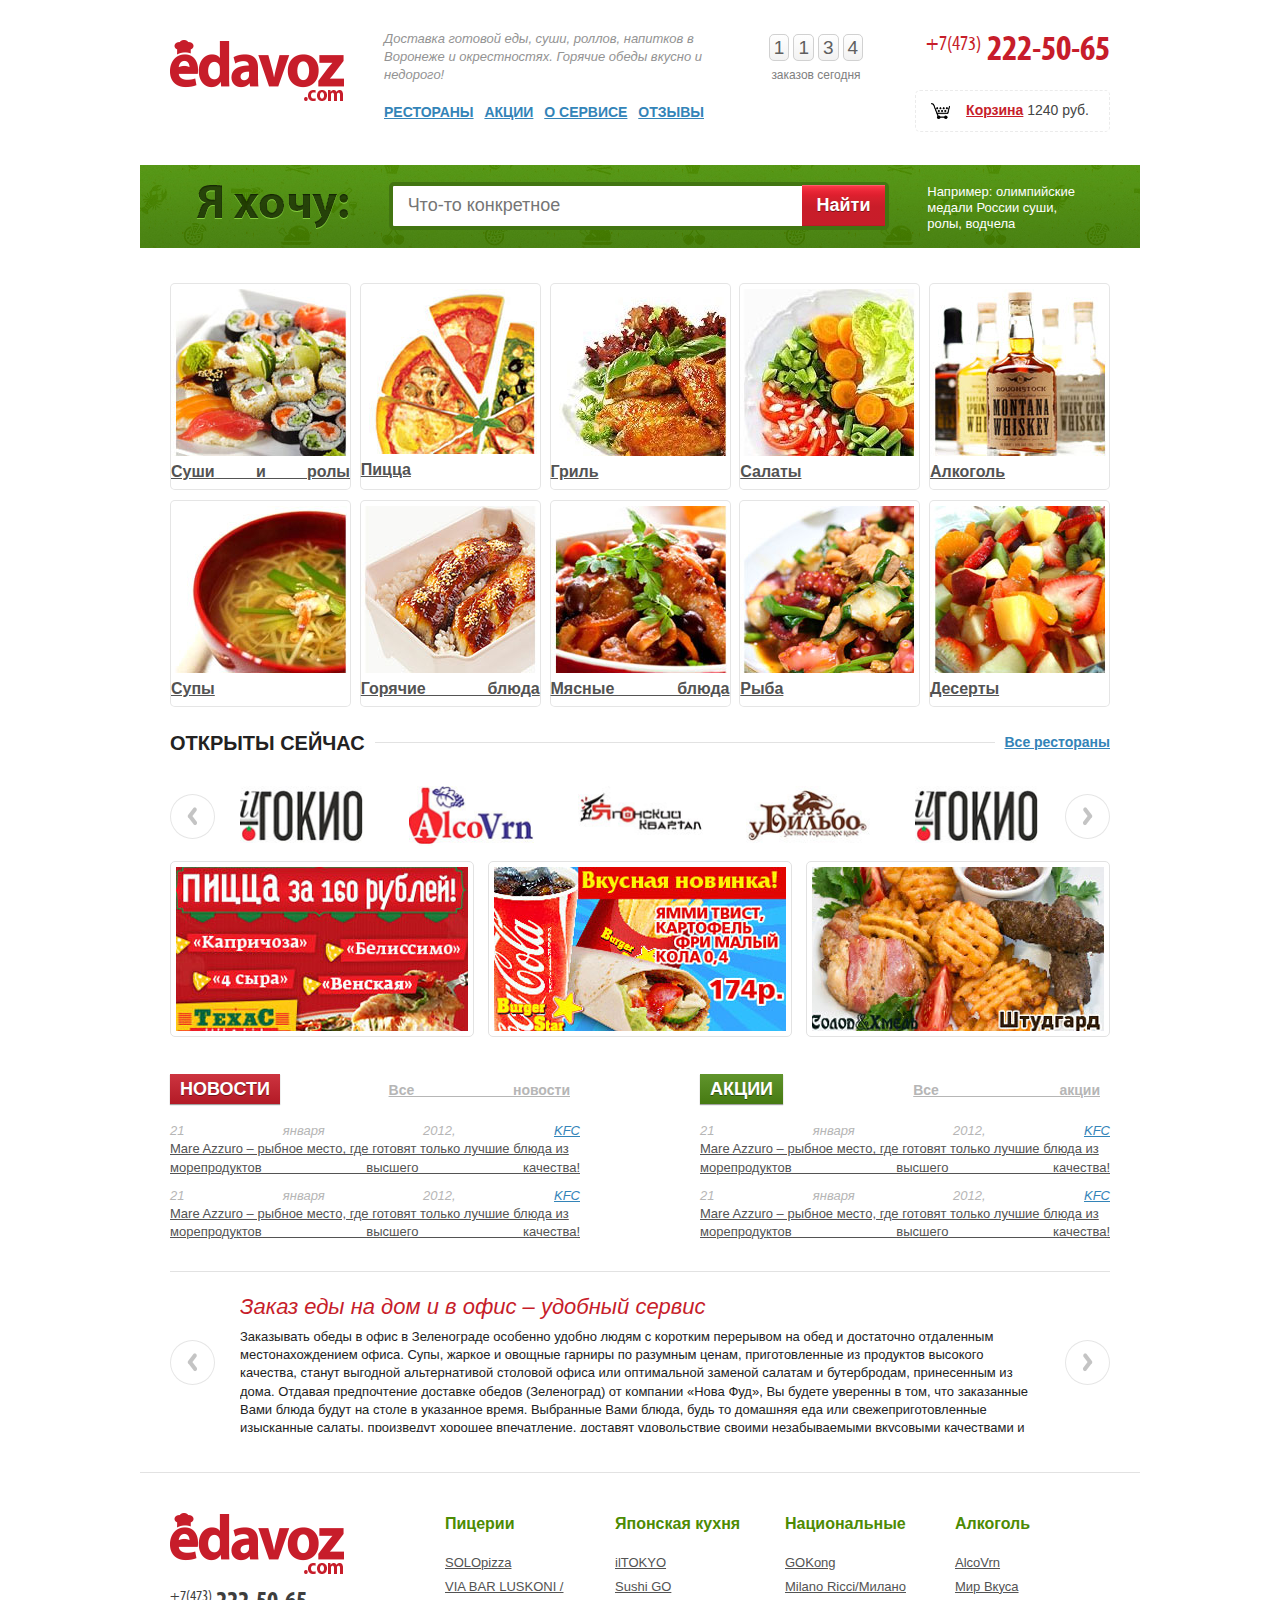
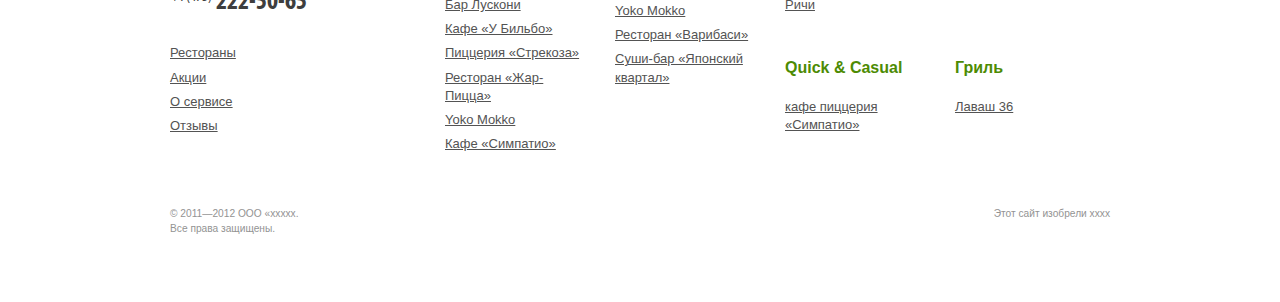
==== index.html @ c9e9c1b9 "INDEX page added" ====
<!doctype html>
<!--[if IE 7]> <html class="no-js ie7 all-ie" lang="en"> <![endif]-->
<!--[if IE 8]> <html class="no-js ie8 all-ie" lang="en"> <![endif]-->
<!--[if IE 9]> <html class="no-js ie9 all-ie" lang="en"> <![endif]-->
<html class="no-js" lang="en">
<head>
    <meta charset="utf-8">
    <meta http-equiv="X-UA-Compatible" content="IE=edge,chrome=1">
    <title></title>
    <meta name="description" content="">
    <meta name="viewport" content="width=device-width">
    <!--[if IE]><script src="http://html5shiv.googlecode.com/svn/trunk/html5.js"></script><![endif]-->
    <!--CSS here-->
    <link rel="stylesheet" href="stylesheets/screen.css">
    <!--CSS here-->
    <script src="js/vendor/modernizr-2.6.1.min.js"></script>
</head>
<body itemscope itemtype='http://schema.org/WebPage'>
<!--[if lt IE 9]><p class=chromeframe>Внимание! Вы используете <em>устаревший браузер!</em> Страница может загружаться долго, а часть элементов сайта выводится в упрощенном виде. Чтобы увидеть полноценную версию сайта - <a href="http://browsehappy.com/">установите новый современный браузер</a> - это увеличит скорость загрузки страниц в несколько раз, или <a href="http://www.google.com/chromeframe/?redirect=true">установите расширение Google Chrome Frame для Internet Explorer</a> - это позволит вам увеличить скорость загрузки страниц не покидая браузер.</p><![endif]-->

<!-- WRAPPER -->
<div class="l-baseWrap">

    <!-- HEADER -->
    <header class="l-baseHeader" itemscope itemtype='http://schema.org/WPHeader'>
        <!--main logo-->
        <a href="index.html" class="b-mainLogo">
            <img src="images/logo.png" alt="EDAVOS.com">
        </a>
        <div class="m-float-l"><!--service block for left align-->
            <!--header about block-->
            <div class="b-hdr__about">
                Доставка готовой еды, суши, роллов, напитков
                в Воронеже и окрестностях.
                Горячие обеды вкусно и недорого!
            </div>
            <!--main navigation block-->
            <nav class="b-hdr__nav" itemscope itemtype='http://schema.org/SiteNavigationElement'>
                <ul>
                    <li><a href="#">Рестораны   </a>
                    <li><a href="#">Акции</a>
                    <li><a href="#">О сервисе</a>
                    <li><a href="#">Отзывы</a>
                </ul>
            </nav>
        </div>
        <div class="m-float-r"><!--service block for right align-->
            <!--phone-->
            <address class="b-hdr__phone">
                <sup>+7(473)</sup>
                222-50-65
            </address>
            <!--shopcart-->
            <a href="#" class="b-hdr__shopcart">
                <span class="shopcart">Корзина</span>
                <span class="price">1240 руб.</span>
            </a>
        </div>
        <div class="b-hdr__counter">
            <span class="b-hdr__counter__item">1134</span>
            заказов сегодня
        </div>
    </header>
    <!--END HEADER-->
    <!-- CONTENT -->
    <div class="l-contentWrap">
        <!--index page search-->
        <form class="b-mainPage__search">
            <label>
                <span class="bigText ir">Я хочу:</span>
                <input type="search" placeholder="Что-то конкретное">
                <button type="submit">Найти</button>
            </label>
            <div class="example">Например: олимпийские медали России суши, ролы, водчела</div>
        </form><!--END index page search-->

        <div class="l-padding_lr_30">
            <!--dishes list-->
            <div class="b-indexPage__dishes">
                <!--one dish-->
                <a href="#" class="item">
                    <img src="images/indexPage__images/dish-1.jpg" alt="">
                    <span class="label">Суши и ролы</span>
                </a>
                <!--one dish-->
                <a href="#" class="item">
                    <img src="images/indexPage__images/dish-2.jpg" alt="">
                    <span class="label">Пицца</span>
                </a>
                <!--one dish-->
                <a href="#" class="item">
                    <img src="images/indexPage__images/dish-3.jpg" alt="">
                    <span class="label">Гриль</span>
                </a>
                <!--one dish-->
                <a href="#" class="item">
                    <img src="images/indexPage__images/dish-4.jpg" alt="">
                    <span class="label">Салаты</span>
                </a>
                <!--one dish-->
                <a href="#" class="item">
                    <img src="images/indexPage__images/dish-5.jpg" alt="">
                    <span class="label">Алкоголь</span>
                </a>
                <!--one dish-->
                <a href="#" class="item">
                    <img src="images/indexPage__images/dish-6.jpg" alt="">
                    <span class="label">Супы</span>
                </a>
                <!--one dish-->
                <a href="#" class="item">
                    <img src="images/indexPage__images/dish-7.jpg" alt="">
                    <span class="label">Горячие блюда</span>
                </a>
                <!--one dish-->
                <a href="#" class="item">
                    <img src="images/indexPage__images/dish-8.jpg" alt="">
                    <span class="label">Мясные блюда</span>
                </a>
                <!--one dish-->
                <a href="#" class="item">
                    <img src="images/indexPage__images/dish-9.jpg" alt="">
                    <span class="label">Рыба</span>
                </a>
                <!--one dish-->
                <a href="#" class="item">
                    <img src="images/indexPage__images/dish-10.jpg" alt="">
                    <span class="label">Десерты</span>
                </a>
            </div><!--end dishes list-->

            <div class="b-indexPage__openNow">
                <header>
                    <span class="title">Открыты сейчас</span>
                    <a href="#" class="allItems">Все рестораны</a>
                </header>
                <div class="l-jList">
                    <a class="scrollable__prev prev"></a>
                    <div class="scrollable">
                        <div class="scrollable__viewport">
                            <div class="scrollable__item">
                                <img src="images/indexPage__images/brand-1.jpg" alt="">
                                <img src="images/indexPage__images/brand-2.jpg" alt="">
                                <img src="images/indexPage__images/brand-3.jpg" alt="">
                                <img src="images/indexPage__images/brand-4.jpg" alt="">
                                <img src="images/indexPage__images/brand-1.jpg" alt="">
                            </div>
                            <div class="scrollable__item">
                                <img src="images/indexPage__images/brand-3.jpg" alt="">
                                <img src="images/indexPage__images/brand-1.jpg" alt="">
                                <img src="images/indexPage__images/brand-1.jpg" alt="">
                                <img src="images/indexPage__images/brand-2.jpg" alt="">
                                <img src="images/indexPage__images/brand-4.jpg" alt="">
                            </div>
                            <div class="scrollable__item">
                                <img src="images/indexPage__images/brand-2.jpg" alt="">
                                <img src="images/indexPage__images/brand-1.jpg" alt="">
                                <img src="images/indexPage__images/brand-4.jpg" alt="">
                                <img src="images/indexPage__images/brand-1.jpg" alt="">
                                <img src="images/indexPage__images/brand-3.jpg" alt="">
                            </div>
                        </div>
                    </div>
                    <a class="scrollable__next next"></a>
                </div>
            </div><!--end indexPage__openNow-->
            <!--banners-->
            <div class="l-jList">
                <a href="#" class="pageIndex__bnr"><img src="images/indexPage__images/bnr-1.jpg" alt=""></a>
                <a href="#" class="pageIndex__bnr"><img src="images/indexPage__images/bnr-2.jpg" alt=""></a>
                <a href="#" class="pageIndex__bnr"><img src="images/indexPage__images/bnr-3.jpg" alt=""></a>
            </div>

            <div class="l-jList">
                <!--news-->
                <div class="indexPage__news">
                    <header>
                        <span class="title">Новости</span>
                        <a href="#" class="readAll">Все новости</a>
                    </header>
                    <!--one new-->
                    <div class="item">
                        <header>
                            <time datetime="2012-12-21">21 января 2012</time>
                            <a href="#">KFC</a>
                        </header>
                        <a href="#" class="item__link">Mare Azzuro – рыбное место, где готовят только лучшие блюда из морепродуктов высшего качества!</a>
                    </div>
                    <!--one new-->
                    <div class="item">
                        <header>
                            <time datetime="2012-12-21">21 января 2012</time>
                            <a href="#">KFC</a>
                        </header>
                        <a href="#" class="item__link">Mare Azzuro – рыбное место, где готовят только лучшие блюда из морепродуктов высшего качества!</a>
                    </div>
                </div>
                <!--discount-->
                <div class="indexPage__discount">
                    <header>
                        <span class="title">Акции</span>
                        <a href="#" class="readAll">Все акции</a>
                    </header>
                    <!--one new-->
                    <div class="item">
                        <header>
                            <time datetime="2012-12-21">21 января 2012</time>
                            <a href="#">KFC</a>
                        </header>
                        <a href="#" class="item__link">Mare Azzuro – рыбное место, где готовят только лучшие блюда из морепродуктов высшего качества!</a>
                    </div>
                    <!--one new-->
                    <div class="item">
                        <header>
                            <time datetime="2012-12-21">21 января 2012</time>
                            <a href="#">KFC</a>
                        </header>
                        <a href="#" class="item__link">Mare Azzuro – рыбное место, где готовят только лучшие блюда из морепродуктов высшего качества!</a>
                    </div>
                </div><!--end discount-->
            </div><!--end l-jList-->

            <div class="indexPage__promoText">
                <a class="scrollable__prev prev"></a>
                <div class="scrollable">
                    <div class="scrollable__viewport">
                        <div class="scrollable__item">
                            <header class="item__title">Заказ еды на дом и в офис – удобный сервис</header>
                            <p>Заказывать обеды в офис в Зеленограде особенно удобно людям с коротким перерывом на обед и достаточно отдаленным местонахождением офиса. Супы, жаркое и овощные гарниры по разумным ценам, приготовленные из продуктов высокого качества, станут выгодной альтернативой столовой офиса или оптимальной заменой салатам и бутербродам, принесенным из дома. Отдавая предпочтение доставке обедов (Зеленоград) от компании «Нова Фуд», Вы будете уверенны в том, что заказанные Вами блюда будут на столе в указанное время. Выбранные Вами блюда, будь то домашняя еда или свежеприготовленные изысканные салаты, произведут хорошее впечатление, доставят удовольствие своими незабываемыми вкусовыми качествами и эстетичным оформлением.</p>
                        </div>
                        <div class="scrollable__item">
                            <header class="item__title">Заказ еды на дом и в офис – удобный сервис</header>
                            <p>Заказывать обеды в офис в Зеленограде особенно удобно людям с коротким перерывом на обед и достаточно отдаленным местонахождением офиса. Супы, жаркое и овощные гарниры по разумным ценам, приготовленные из продуктов высокого качества, станут выгодной альтернативой столовой офиса или оптимальной заменой салатам и бутербродам, принесенным из дома. Отдавая предпочтение доставке обедов (Зеленоград) от компании «Нова Фуд», Вы будете уверенны в том, что заказанные Вами блюда будут</p>
                        </div>
                        <div class="scrollable__item">
                            <header class="item__title">Заказ еды на дом и в офис – удобный сервис</header>
                            <p>Заказывать обеды в офис в Зеленограде особенно удобно людям с коротким перерывом на обед и достаточно отдаленным местонахождением офиса. Супы, жаркое и овощные гарниры по разумным ценам, приготовленные из продуктов высокого качества, станут выгодной альтернативой столовой офиса или оптимальной заменой салатам и бутербродам, принесенным из дома. Отдавая предпочтение доставке обедов (Зеленоград) от компании «Нова Фуд», Вы будете уверенны в том</p>
                        </div>
                    </div>
                </div>
                <a class="scrollable__next next"></a>
            </div>
        </div><!--end padding_lr_30-->
    </div><!-- END CONTENT -->
</div><!-- END WRAPPER -->

<!-- FOOTER -->
<footer class="l-baseFooter" itemscope itemtype='http://schema.org/WPFooter'>
    <!--left footer part-->
    <div class="m-float-l">
        <a href="#" class="b-ftr__logo">
            <img src="images/logo.png" alt="">
        </a>
        <address class="b-ftr__phone">
            <sup>+7(473)</sup>
            222-50-65
        </address>
        <nav class="b-ftr__nav">
            <ul>
                <li><a href="#">Рестораны</a></li>
                <li><a href="#">Акции</a></li>
                <li><a href="#">О сервисе</a></li>
                <li><a href="#">Отзывы</a></li>
            </ul>
        </nav>
    </div>
    <!--right footer part-->
    <div class="m-float-r">
        <!--partners list-->
        <nav class="b-ftr__partners">
            <header>Пицерии</header>
            <ul>
                <li><a href="#">SOLOpizza</a></li>
                <li><a href="#">VIA BAR LUSKONI / Бар Лускони</a></li>
                <li><a href="#">Кафе «У Бильбо»</a></li>
                <li><a href="#">Пиццерия «Стрекоза»</a></li>
                <li><a href="#">Ресторан «Жар-Пицца»</a></li>
                <li><a href="#">Yoko Mokko</a></li>
                <li><a href="#">Кафе «Симпатио»</a></li>
            </ul>
        </nav>
        <!--partners list-->
        <nav class="b-ftr__partners">
            <header>Японская кухня</header>
            <ul>
                <li><a href="#">ilTOKYO</a></li>
                <li><a href="#">Sushi GO</a></li>
                <li><a href="#">Yoko Mokko</a></li>
                <li><a href="#">Ресторан «Варибаси»</a></li>
                <li><a href="#">Суши-бар «Японский квартал»</a></li>
            </ul>
        </nav>
        <div class="m-float-l m-width__340">
            <!--partners list-->
            <nav class="b-ftr__partners">
                <header>Национальные</header>
                <ul>
                    <li><a href="#">GOKong</a></li>
                    <li><a href="#">Milano Ricci/Милано Ричи</a></li>
                </ul>
            </nav>
            <!--partners list-->
            <nav class="b-ftr__partners">
                <header>Алкоголь</header>
                <ul>
                    <li><a href="#">AlcoVrn</a></li>
                    <li><a href="#">Мир Вкуса</a></li>
                </ul>
            </nav>
            <div class="clearfix m-margin_40"></div>
            <!--partners list-->
            <nav class="b-ftr__partners">
                <header>Quick & Casual</header>
                <ul>
                    <li><a href="#">кафе пиццерия «Симпатио»</a></li>
                </ul>
            </nav>
            <!--partners list-->
            <nav class="b-ftr__partners">
                <header>Гриль</header>
                <ul>
                    <li><a href="#">Лаваш 36</a></li>
                </ul>
            </nav>
        </div>
    </div>
    <!--bottom footer part-->
    <div class="b-ftr__copyrights">
        <small>
            <span>© 2011—2012 ООО «xxxxx.</span>
            <span>Все права защищены.</span>
        </small>
        <small>Этот сайт изобрели xxxx </small>
    </div>
</footer>
<!-- END FOOTER -->


<script src="//ajax.googleapis.com/ajax/libs/jquery/1.8.2/jquery.min.js"></script>
<script>window.jQuery || document.write('<script src="js/vendor/jquery-1.8.2.min.js"><\/script>')</script>
<script src="http://cdn.jquerytools.org/1.2.7/all/jquery.tools.min.js"></script>
<script src="js/plugins/jquery.lettering.js"></script>
<script src="js/main.js"></script>

<!-- Asynchronous Google Analytics snippet. Change UA-XXXXX-X to be your site's ID.
mathiasbynens.be/notes/async-analytics-snippet -->
<script>
    var _gaq=[['_setAccount','UA-XXXXX-X'],['_trackPageview']];
    (function(d,t){var g=d.createElement(t),s=d.getElementsByTagName(t)[0];
        g.src=('https:'==location.protocol?'//ssl':'//www')+'.google-analytics.com/ga.js';
        s.parentNode.insertBefore(g,s)}(document,'script'));
</script>

</body>
</html>
---- stylesheets/screen.css ----
/* line 17, ../../../../../Ruby193/lib/ruby/gems/1.9.1/gems/compass-0.12.2/frameworks/compass/stylesheets/compass/reset/_utilities.scss */
html, body, div, span, applet, object, iframe,
h1, h2, h3, h4, h5, h6, p, blockquote, pre,
a, abbr, acronym, address, big, cite, code,
del, dfn, em, img, ins, kbd, q, s, samp,
small, strike, strong, sub, sup, tt, var,
b, u, i, center,
dl, dt, dd, ol, ul, li,
fieldset, form, label, legend,
table, caption, tbody, tfoot, thead, tr, th, td,
article, aside, canvas, details, embed,
figure, figcaption, footer, header, hgroup,
menu, nav, output, ruby, section, summary,
time, mark, audio, video {
  margin: 0;
  padding: 0;
  border: 0;
  font: inherit;
  font-size: 100%;
  vertical-align: baseline;
}

/* line 22, ../../../../../Ruby193/lib/ruby/gems/1.9.1/gems/compass-0.12.2/frameworks/compass/stylesheets/compass/reset/_utilities.scss */
html {
  line-height: 1;
}

/* line 24, ../../../../../Ruby193/lib/ruby/gems/1.9.1/gems/compass-0.12.2/frameworks/compass/stylesheets/compass/reset/_utilities.scss */
ol, ul {
  list-style: none;
}

/* line 26, ../../../../../Ruby193/lib/ruby/gems/1.9.1/gems/compass-0.12.2/frameworks/compass/stylesheets/compass/reset/_utilities.scss */
table {
  border-collapse: collapse;
  border-spacing: 0;
}

/* line 28, ../../../../../Ruby193/lib/ruby/gems/1.9.1/gems/compass-0.12.2/frameworks/compass/stylesheets/compass/reset/_utilities.scss */
caption, th, td {
  text-align: left;
  font-weight: normal;
  vertical-align: middle;
}

/* line 30, ../../../../../Ruby193/lib/ruby/gems/1.9.1/gems/compass-0.12.2/frameworks/compass/stylesheets/compass/reset/_utilities.scss */
q, blockquote {
  quotes: none;
}
/* line 103, ../../../../../Ruby193/lib/ruby/gems/1.9.1/gems/compass-0.12.2/frameworks/compass/stylesheets/compass/reset/_utilities.scss */
q:before, q:after, blockquote:before, blockquote:after {
  content: "";
  content: none;
}

/* line 32, ../../../../../Ruby193/lib/ruby/gems/1.9.1/gems/compass-0.12.2/frameworks/compass/stylesheets/compass/reset/_utilities.scss */
a img {
  border: none;
}

/* line 116, ../../../../../Ruby193/lib/ruby/gems/1.9.1/gems/compass-0.12.2/frameworks/compass/stylesheets/compass/reset/_utilities.scss */
article, aside, details, figcaption, figure, footer, header, hgroup, menu, nav, section, summary {
  display: block;
}

/* line 34, ../../../../../Ruby193/lib/ruby/gems/1.9.1/gems/compass-h5bp-0.0.5/stylesheets/h5bp/_normalize.scss */
article, aside, details, figcaption, figure, footer, header, hgroup, nav, section {
  display: block;
}

/* line 35, ../../../../../Ruby193/lib/ruby/gems/1.9.1/gems/compass-h5bp-0.0.5/stylesheets/h5bp/_normalize.scss */
audio, canvas, video {
  display: inline-block;
  *display: inline;
  *zoom: 1;
}

/* line 36, ../../../../../Ruby193/lib/ruby/gems/1.9.1/gems/compass-h5bp-0.0.5/stylesheets/h5bp/_normalize.scss */
audio:not([controls]) {
  display: none;
}

/* line 37, ../../../../../Ruby193/lib/ruby/gems/1.9.1/gems/compass-h5bp-0.0.5/stylesheets/h5bp/_normalize.scss */
[hidden] {
  display: none;
}

/* line 62, ../../../../../Ruby193/lib/ruby/gems/1.9.1/gems/compass-h5bp-0.0.5/stylesheets/h5bp/_normalize.scss */
::-moz-selection {
  background: #fe57a1;
  color: white;
  text-shadow: none;
}

/* line 63, ../../../../../Ruby193/lib/ruby/gems/1.9.1/gems/compass-h5bp-0.0.5/stylesheets/h5bp/_normalize.scss */
::selection {
  background: #fe57a1;
  color: white;
  text-shadow: none;
}

/* line 6, ../../../../../Ruby193/lib/ruby/gems/1.9.1/gems/compass-h5bp-0.0.5/stylesheets/h5bp/_chromeframe.scss */
.chromeframe {
  margin: 0.2em 0;
  background: #ccc;
  color: black;
  padding: 0.2em 0;
}

@media print {
  /* line 11, ../../../../../Ruby193/lib/ruby/gems/1.9.1/gems/compass-h5bp-0.0.5/stylesheets/h5bp/_media.scss */
  * {
    background: transparent !important;
    color: black !important;
    box-shadow: none !important;
    text-shadow: none !important;
    filter: none !important;
    -ms-filter: none !important;
  }

  /* line 12, ../../../../../Ruby193/lib/ruby/gems/1.9.1/gems/compass-h5bp-0.0.5/stylesheets/h5bp/_media.scss */
  a, a:visited {
    text-decoration: underline;
  }

  /* line 13, ../../../../../Ruby193/lib/ruby/gems/1.9.1/gems/compass-h5bp-0.0.5/stylesheets/h5bp/_media.scss */
  a[href]:after {
    content: " (" attr(href) ")";
  }

  /* line 14, ../../../../../Ruby193/lib/ruby/gems/1.9.1/gems/compass-h5bp-0.0.5/stylesheets/h5bp/_media.scss */
  abbr[title]:after {
    content: " (" attr(title) ")";
  }

  /* line 15, ../../../../../Ruby193/lib/ruby/gems/1.9.1/gems/compass-h5bp-0.0.5/stylesheets/h5bp/_media.scss */
  .ir a:after, a[href^="javascript:"]:after, a[href^="#"]:after {
    content: "";
  }

  /* line 16, ../../../../../Ruby193/lib/ruby/gems/1.9.1/gems/compass-h5bp-0.0.5/stylesheets/h5bp/_media.scss */
  pre, blockquote {
    border: 1px solid #999;
    page-break-inside: avoid;
  }

  /* line 17, ../../../../../Ruby193/lib/ruby/gems/1.9.1/gems/compass-h5bp-0.0.5/stylesheets/h5bp/_media.scss */
  thead {
    display: table-header-group;
  }

  /* line 18, ../../../../../Ruby193/lib/ruby/gems/1.9.1/gems/compass-h5bp-0.0.5/stylesheets/h5bp/_media.scss */
  tr, img {
    page-break-inside: avoid;
  }

  /* line 19, ../../../../../Ruby193/lib/ruby/gems/1.9.1/gems/compass-h5bp-0.0.5/stylesheets/h5bp/_media.scss */
  img {
    max-width: 100% !important;
  }

  @page {
    margin: 0.5cm;
}

  /* line 21, ../../../../../Ruby193/lib/ruby/gems/1.9.1/gems/compass-h5bp-0.0.5/stylesheets/h5bp/_media.scss */
  p, h2, h3 {
    orphans: 3;
    widows: 3;
  }

  /* line 22, ../../../../../Ruby193/lib/ruby/gems/1.9.1/gems/compass-h5bp-0.0.5/stylesheets/h5bp/_media.scss */
  h2, h3 {
    page-break-after: avoid;
  }
}
/* line 48, ../../../../../Ruby193/lib/ruby/gems/1.9.1/gems/compass-h5bp-0.0.5/stylesheets/h5bp/_normalize.scss */
html {
  font-size: 100%;
  -webkit-text-size-adjust: 100%;
  -ms-text-size-adjust: 100%;
}

/* line 50, ../../../../../Ruby193/lib/ruby/gems/1.9.1/gems/compass-h5bp-0.0.5/stylesheets/h5bp/_normalize.scss */
html, button, input, select, textarea {
  font-family: sans-serif;
  color: #222222;
}

/* line 52, ../../../../../Ruby193/lib/ruby/gems/1.9.1/gems/compass-h5bp-0.0.5/stylesheets/h5bp/_normalize.scss */
body {
  margin: 0;
  font-size: 1em;
  line-height: 1.4;
}

/* line 85, ../../../../../Ruby193/lib/ruby/gems/1.9.1/gems/compass-h5bp-0.0.5/stylesheets/h5bp/_normalize.scss */
abbr[title] {
  border-bottom: 1px dotted;
}

/* line 87, ../../../../../Ruby193/lib/ruby/gems/1.9.1/gems/compass-h5bp-0.0.5/stylesheets/h5bp/_normalize.scss */
b, strong {
  font-weight: bold;
}

/* line 89, ../../../../../Ruby193/lib/ruby/gems/1.9.1/gems/compass-h5bp-0.0.5/stylesheets/h5bp/_normalize.scss */
blockquote {
  margin: 1em 40px;
}

/* line 91, ../../../../../Ruby193/lib/ruby/gems/1.9.1/gems/compass-h5bp-0.0.5/stylesheets/h5bp/_normalize.scss */
dfn {
  font-style: italic;
}

/* line 93, ../../../../../Ruby193/lib/ruby/gems/1.9.1/gems/compass-h5bp-0.0.5/stylesheets/h5bp/_normalize.scss */
hr {
  display: block;
  height: 1px;
  border: 0;
  border-top: 1px solid #ccc;
  margin: 1em 0;
  padding: 0;
}

/* line 95, ../../../../../Ruby193/lib/ruby/gems/1.9.1/gems/compass-h5bp-0.0.5/stylesheets/h5bp/_normalize.scss */
ins {
  background: #ff9;
  color: #000;
  text-decoration: none;
}

/* line 97, ../../../../../Ruby193/lib/ruby/gems/1.9.1/gems/compass-h5bp-0.0.5/stylesheets/h5bp/_normalize.scss */
mark {
  background: #ff0;
  color: #000;
  font-style: italic;
  font-weight: bold;
}

/* line 100, ../../../../../Ruby193/lib/ruby/gems/1.9.1/gems/compass-h5bp-0.0.5/stylesheets/h5bp/_normalize.scss */
pre, code, kbd, samp {
  font-family: monospace, serif;
  _font-family: 'courier new', monospace;
  font-size: 1em;
}

/* line 103, ../../../../../Ruby193/lib/ruby/gems/1.9.1/gems/compass-h5bp-0.0.5/stylesheets/h5bp/_normalize.scss */
pre {
  white-space: pre;
  white-space: pre-wrap;
  word-wrap: break-word;
}

/* line 105, ../../../../../Ruby193/lib/ruby/gems/1.9.1/gems/compass-h5bp-0.0.5/stylesheets/h5bp/_normalize.scss */
q {
  quotes: none;
}

/* line 106, ../../../../../Ruby193/lib/ruby/gems/1.9.1/gems/compass-h5bp-0.0.5/stylesheets/h5bp/_normalize.scss */
q:before, q:after {
  content: "";
  content: none;
}

/* line 108, ../../../../../Ruby193/lib/ruby/gems/1.9.1/gems/compass-h5bp-0.0.5/stylesheets/h5bp/_normalize.scss */
small {
  font-size: 85%;
}

/* line 111, ../../../../../Ruby193/lib/ruby/gems/1.9.1/gems/compass-h5bp-0.0.5/stylesheets/h5bp/_normalize.scss */
sub, sup {
  font-size: 75%;
  line-height: 0;
  position: relative;
  vertical-align: baseline;
}

/* line 112, ../../../../../Ruby193/lib/ruby/gems/1.9.1/gems/compass-h5bp-0.0.5/stylesheets/h5bp/_normalize.scss */
sup {
  top: -0.5em;
}

/* line 113, ../../../../../Ruby193/lib/ruby/gems/1.9.1/gems/compass-h5bp-0.0.5/stylesheets/h5bp/_normalize.scss */
sub {
  bottom: -0.25em;
}

/* line 146, ../../../../../Ruby193/lib/ruby/gems/1.9.1/gems/compass-h5bp-0.0.5/stylesheets/h5bp/_normalize.scss */
figure {
  margin: 0;
}

/* line 154, ../../../../../Ruby193/lib/ruby/gems/1.9.1/gems/compass-h5bp-0.0.5/stylesheets/h5bp/_normalize.scss */
form {
  margin: 0;
}

/* line 155, ../../../../../Ruby193/lib/ruby/gems/1.9.1/gems/compass-h5bp-0.0.5/stylesheets/h5bp/_normalize.scss */
fieldset {
  border: 0;
  margin: 0;
  padding: 0;
}

/* line 158, ../../../../../Ruby193/lib/ruby/gems/1.9.1/gems/compass-h5bp-0.0.5/stylesheets/h5bp/_normalize.scss */
label {
  cursor: pointer;
}

/* line 163, ../../../../../Ruby193/lib/ruby/gems/1.9.1/gems/compass-h5bp-0.0.5/stylesheets/h5bp/_normalize.scss */
legend {
  border: 0;
  *margin-left: -7px;
  padding: 0;
  white-space: normal;
}

/* line 169, ../../../../../Ruby193/lib/ruby/gems/1.9.1/gems/compass-h5bp-0.0.5/stylesheets/h5bp/_normalize.scss */
button, input, select, textarea {
  font-size: 100%;
  margin: 0;
  vertical-align: baseline;
  *vertical-align: middle;
}

/* line 173, ../../../../../Ruby193/lib/ruby/gems/1.9.1/gems/compass-h5bp-0.0.5/stylesheets/h5bp/_normalize.scss */
button, input {
  line-height: normal;
}

/* line 179, ../../../../../Ruby193/lib/ruby/gems/1.9.1/gems/compass-h5bp-0.0.5/stylesheets/h5bp/_normalize.scss */
button, input[type="button"], input[type="reset"], input[type="submit"] {
  cursor: pointer;
  -webkit-appearance: button;
  *overflow: visible;
}

/* line 183, ../../../../../Ruby193/lib/ruby/gems/1.9.1/gems/compass-h5bp-0.0.5/stylesheets/h5bp/_normalize.scss */
button[disabled], input[disabled] {
  cursor: default;
}

/* line 187, ../../../../../Ruby193/lib/ruby/gems/1.9.1/gems/compass-h5bp-0.0.5/stylesheets/h5bp/_normalize.scss */
input[type="checkbox"], input[type="radio"] {
  box-sizing: border-box;
  padding: 0;
  *width: 13px;
  *height: 13px;
}

/* line 188, ../../../../../Ruby193/lib/ruby/gems/1.9.1/gems/compass-h5bp-0.0.5/stylesheets/h5bp/_normalize.scss */
input[type="search"] {
  -webkit-appearance: textfield;
  -moz-box-sizing: content-box;
  -webkit-box-sizing: content-box;
  box-sizing: content-box;
}

/* line 189, ../../../../../Ruby193/lib/ruby/gems/1.9.1/gems/compass-h5bp-0.0.5/stylesheets/h5bp/_normalize.scss */
input[type="search"]::-webkit-search-decoration, input[type="search"]::-webkit-search-cancel-button {
  -webkit-appearance: none;
}

/* line 193, ../../../../../Ruby193/lib/ruby/gems/1.9.1/gems/compass-h5bp-0.0.5/stylesheets/h5bp/_normalize.scss */
button::-moz-focus-inner, input::-moz-focus-inner {
  border: 0;
  padding: 0;
}

/* line 198, ../../../../../Ruby193/lib/ruby/gems/1.9.1/gems/compass-h5bp-0.0.5/stylesheets/h5bp/_normalize.scss */
textarea {
  overflow: auto;
  vertical-align: top;
  resize: vertical;
}

/* line 202, ../../../../../Ruby193/lib/ruby/gems/1.9.1/gems/compass-h5bp-0.0.5/stylesheets/h5bp/_normalize.scss */
input:invalid, textarea:invalid {
  background-color: #f0dddd;
}

/* line 134, ../../../../../Ruby193/lib/ruby/gems/1.9.1/gems/compass-h5bp-0.0.5/stylesheets/h5bp/_normalize.scss */
img {
  border: 0;
  -ms-interpolation-mode: bicubic;
  vertical-align: middle;
}

/* line 138, ../../../../../Ruby193/lib/ruby/gems/1.9.1/gems/compass-h5bp-0.0.5/stylesheets/h5bp/_normalize.scss */
svg:not(:root) {
  overflow: hidden;
}

/* line 210, ../../../../../Ruby193/lib/ruby/gems/1.9.1/gems/compass-h5bp-0.0.5/stylesheets/h5bp/_normalize.scss */
table {
  border-collapse: collapse;
  border-spacing: 0;
}

/* line 211, ../../../../../Ruby193/lib/ruby/gems/1.9.1/gems/compass-h5bp-0.0.5/stylesheets/h5bp/_normalize.scss */
td {
  vertical-align: top;
}

/* line 7, ../../../../../Ruby193/lib/ruby/gems/1.9.1/gems/compass-h5bp-0.0.5/stylesheets/h5bp/_helpers.scss */
.ir {
  display: block;
  border: 0;
  text-indent: -999em;
  overflow: hidden;
  background-color: transparent;
  background-repeat: no-repeat;
  text-align: left;
  direction: ltr;
  *line-height: 0;
}
/* line 26, ../../../../../Ruby193/lib/ruby/gems/1.9.1/gems/compass-h5bp-0.0.5/stylesheets/h5bp/_helpers.scss */
.ir br {
  display: none;
}

/* line 9, ../../../../../Ruby193/lib/ruby/gems/1.9.1/gems/compass-h5bp-0.0.5/stylesheets/h5bp/_helpers.scss */
.hidden {
  display: none !important;
  visibility: hidden;
}

/* line 11, ../../../../../Ruby193/lib/ruby/gems/1.9.1/gems/compass-h5bp-0.0.5/stylesheets/h5bp/_helpers.scss */
.visuallyhidden {
  border: 0;
  clip: rect(0 0 0 0);
  height: 1px;
  margin: -1px;
  overflow: hidden;
  padding: 0;
  position: absolute;
  width: 1px;
}
/* line 45, ../../../../../Ruby193/lib/ruby/gems/1.9.1/gems/compass-h5bp-0.0.5/stylesheets/h5bp/_helpers.scss */
.visuallyhidden.focusable:active, .visuallyhidden.focusable:focus {
  clip: auto;
  height: auto;
  margin: 0;
  overflow: visible;
  position: static;
  width: auto;
}

/* line 13, ../../../../../Ruby193/lib/ruby/gems/1.9.1/gems/compass-h5bp-0.0.5/stylesheets/h5bp/_helpers.scss */
.invisible {
  visibility: hidden;
}

/* line 55, ../../../../../Ruby193/lib/ruby/gems/1.9.1/gems/compass-h5bp-0.0.5/stylesheets/h5bp/_helpers.scss */
.clearfix:before, .clearfix:after {
  content: "";
  display: table;
}
/* line 56, ../../../../../Ruby193/lib/ruby/gems/1.9.1/gems/compass-h5bp-0.0.5/stylesheets/h5bp/_helpers.scss */
.clearfix:after {
  clear: both;
}
/* line 57, ../../../../../Ruby193/lib/ruby/gems/1.9.1/gems/compass-h5bp-0.0.5/stylesheets/h5bp/_helpers.scss */
.clearfix {
  *zoom: 1;
}

/* line 26, ../sass/screen.scss */
* {
  -webkit-box-sizing: border-box;
  -moz-box-sizing: border-box;
  box-sizing: border-box;
}

/* line 27, ../sass/screen.scss */
input[type=search] {
  -webkit-box-sizing: border-box;
  -moz-box-sizing: border-box;
  box-sizing: border-box;
}

/* FONT FACing
--------------------------------------------*/
@font-face {
  font-family: myriadprocond-regular;
  font-style: normal;
  font-weight: normal;
  src: url("../fonts/myriadprocond-regular.eot");
  src: url("../fonts/myriadprocond-regular.eot?#iefix") format("embedded-opentype"), url("../fonts/myriadprocond-regular.woff") format("woff"), url("../fonts/myriadprocond-regular.ttf") format("truetype");
}

@font-face {
  font-family: myriadprocond-bold;
  font-style: normal;
  font-weight: normal;
  src: url("../fonts/myriadprocond-bold.eot");
  src: url("../fonts/myriadprocond-bold.eot?#iefix") format("embedded-opentype"), url("../fonts/myriadprocond-bold.woff") format("woff"), url("../fonts/myriadprocond-bold.ttf") format("truetype");
}

/*VARIABLES
--------------------------------------------*/
/*HELPER CLASSES
---------------------------------------------------------*/
/* line 90, ../sass/screen.scss */
.m-float-l {
  float: left;
}

/* line 91, ../sass/screen.scss */
.m-float-r {
  float: right;
}

/* line 142, ../sass/screen.scss */
:root .gradient, :root .b-hdr__counter__item span, .b-hdr__counter__item :root span, :root .indexPage__news .title, .indexPage__news :root .title, :root .indexPage__discount .title, .indexPage__discount :root .title {
  filter: none \0/IE9;
}

/*OBJECTS mixins
--------------------------------------------*/
/* line 162, ../sass/screen.scss */
.l-centering {
  display: table-cell;
  height: inherit;
  vertical-align: middle;
  height: inherit;
}

/*LAYOUT
----------------------------------------------------------*/
/* line 179, ../sass/screen.scss */
html, button, input, select, textarea {
  height: 100%;
  font-family: "Trebuchet MS", "Lucida Grande", "Lucida Sans Unicode", "Lucida Sans", Tahoma, sans-serif;
  co: #444444;
}

/* line 184, ../sass/screen.scss */
body {
  height: 100%;
  font-size: 13px;
  line-height: 1.4;
  background: url(../images/bg-body.png);
}
/* line 71, ../sass/screen.scss */
body .l-baseWrap {
  min-height: 100%;
  height: auto !important;
  height: 100%;
  margin: 0 auto;
  width: 1000px;
}
/* line 78, ../sass/screen.scss */
body .l-contentWrap {
  padding-bottom: 450px !important;
}
/* line 79, ../sass/screen.scss */
body .l-baseFooter {
  position: relative;
  height: 430px;
  margin: -430px auto 0;
  width: 1000px;
}

/* line 191, ../sass/screen.scss */
a {
  color: #3384b8;
  -webkit-transition: all 0.4s ease;
  -webkit-transition-delay: 0s;
  -moz-transition: all 0.4s ease 0s;
  -o-transition: all 0.4s ease 0s;
  transition: all 0.4s ease 0s;
}
/* line 18, ../../../../../Ruby193/lib/ruby/gems/1.9.1/gems/compass-0.12.2/frameworks/compass/stylesheets/compass/typography/links/_link-colors.scss */
a:visited {
  color: #3384b8;
}
/* line 21, ../../../../../Ruby193/lib/ruby/gems/1.9.1/gems/compass-0.12.2/frameworks/compass/stylesheets/compass/typography/links/_link-colors.scss */
a:focus {
  color: #b53228;
}
/* line 24, ../../../../../Ruby193/lib/ruby/gems/1.9.1/gems/compass-0.12.2/frameworks/compass/stylesheets/compass/typography/links/_link-colors.scss */
a:hover {
  color: #b53228;
}
/* line 27, ../../../../../Ruby193/lib/ruby/gems/1.9.1/gems/compass-0.12.2/frameworks/compass/stylesheets/compass/typography/links/_link-colors.scss */
a:active {
  color: #b53228;
}
/* line 194, ../sass/screen.scss */
a.current {
  color: #b53228;
}

/* line 196, ../sass/screen.scss */
input[type=number] {
  width: 40px;
  text-align: center;
}

/* line 197, ../sass/screen.scss */
input[type=text], textarea {
  width: 380px;
}

/* line 198, ../sass/screen.scss */
input[type=text] {
  height: 25px;
}

/* line 200, ../sass/screen.scss */
.l-baseWrap {
  background: #fff;
}

/* page header
----------------------------------*/
/* line 203, ../sass/screen.scss */
.l-baseHeader {
  clear: both;
  height: 165px;
  padding: 30px 30px 0;
}

/* line 209, ../sass/screen.scss */
.b-mainLogo {
  float: left;
  display: block;
  margin-top: 10px;
}

/*about block in header*/
/* line 216, ../sass/screen.scss */
.b-hdr__about {
  font-style: italic;
  color: #939393;
  width: 360px;
  padding-left: 40px;
  margin-bottom: 18px;
}

/* line 224, ../sass/screen.scss */
.b-hdr__nav {
  width: 360px;
  padding-left: 40px;
}
/* line 134, ../sass/screen.scss */
.flexbox .b-hdr__nav ul {
  display: -webkit-box;
  display: -moz-box;
  display: -ms-box;
  display: box;
  -webkit-box-pack: justify;
  -moz-box-pack: justify;
  -ms-box-pack: justify;
  box-pack: justify;
}
/* line 135, ../sass/screen.scss */
.no-flexbox .b-hdr__nav ul {
  text-align: justify;
  line-height: 0;
  font-size: 1px;
  text-justify: newspaper;
  zoom: 1;
  text-align-last: justify;
}
/* line 119, ../sass/screen.scss */
.no-flexbox .b-hdr__nav ul:after {
  content: "";
  display: inline-block;
  height: 0;
  overflow: hidden;
  visibility: hidden;
  width: 100%;
}
/* line 127, ../sass/screen.scss */
.no-flexbox .b-hdr__nav ul > * {
  text-align: left;
  display: -moz-inline-stack;
  display: inline-block;
  vertical-align: middle;
  *vertical-align: auto;
  zoom: 1;
  *display: inline;
  line-height: 1.4;
  font-size: 13px;
}
/* line 228, ../sass/screen.scss */
.b-hdr__nav a {
  font-weight: bold;
  font-size: 1.077em;
  text-transform: uppercase;
}

/*header phone*/
/* line 231, ../sass/screen.scss */
.b-hdr__phone {
  color: #c71d2a;
  text-align: right;
  font: 2.769em myriadprocond-bold;
  line-height: 1;
  margin-bottom: 24px;
}
/* line 237, ../sass/screen.scss */
.b-hdr__phone sup {
  font: 0.583em myriadprocond-regular;
}

/*header shopcart*/
/* line 240, ../sass/screen.scss */
.b-hdr__shopcart {
  display: block;
  -webkit-border-radius: 5px;
  -moz-border-radius: 5px;
  -ms-border-radius: 5px;
  -o-border-radius: 5px;
  border-radius: 5px;
  padding: 10px 20px 10px 50px;
  background: url(../images/icon-shopcart.png) 15px 50% no-repeat;
  border: 1px dashed #ebebeb;
  font-size: 1.077em;
  text-decoration: none;
  -webkit-transition: all 0.4s ease;
  -webkit-transition-delay: 0s;
  -moz-transition: all 0.4s ease 0s;
  -o-transition: all 0.4s ease 0s;
  transition: all 0.4s ease 0s;
}
/* line 249, ../sass/screen.scss */
.b-hdr__shopcart:hover {
  background-position: 25px 50%;
  border-color: #444444;
}
/* line 250, ../sass/screen.scss */
.b-hdr__shopcart .shopcart {
  color: #c71d2a;
  font-weight: bold;
  text-decoration: underline;
}
/* line 251, ../sass/screen.scss */
.b-hdr__shopcart .price {
  color: #444444;
}

/*header counter*/
/* line 254, ../sass/screen.scss */
.b-hdr__counter {
  margin-right: 50px;
  float: right;
  text-align: right;
  color: #808080;
  font-size: 0.923em;
  text-align: center;
}

/* line 262, ../sass/screen.scss */
.b-hdr__counter__item {
  display: block;
  color: #5f5f5f;
  font-size: 1.583em;
  padding: 5px 0;
}
/* line 267, ../sass/screen.scss */
.b-hdr__counter__item span {
  -webkit-border-radius: 5px;
  -moz-border-radius: 5px;
  -ms-border-radius: 5px;
  -o-border-radius: 5px;
  border-radius: 5px;
  background-color: #fff;
  border: solid 1px #d1d1d1;
  background-image: -webkit-gradient(linear, 50% 100%, 50% 0%, color-stop(0%, rgba(0, 0, 0, 0.05)), color-stop(100%, rgba(255, 255, 255, 0.05)));
  background-image: -webkit-linear-gradient(bottom, rgba(0, 0, 0, 0.05), rgba(255, 255, 255, 0.05));
  background-image: -moz-linear-gradient(bottom, rgba(0, 0, 0, 0.05), rgba(255, 255, 255, 0.05));
  background-image: -o-linear-gradient(bottom, rgba(0, 0, 0, 0.05), rgba(255, 255, 255, 0.05));
  background-image: linear-gradient(bottom, rgba(0, 0, 0, 0.05), rgba(255, 255, 255, 0.05));
  margin: 0 2px;
  padding: 2px 4px;
}

/* page content
------------------------------------*/
/* Footer
------------------------------------*/
/* line 291, ../sass/screen.scss */
.l-baseFooter {
  position: relative;
  padding: 40px 30px 100px;
  border-top: 1px solid #e2e2e2;
}

/* line 296, ../sass/screen.scss */
.b-ftr__copyrights {
  position: absolute;
  bottom: 0;
  clear: both;
  height: 95px;
  color: #939393;
  font-size: 0.923em;
  width: 940px;
  margin: 0 auto;
}
/* line 134, ../sass/screen.scss */
.flexbox .b-ftr__copyrights {
  display: -webkit-box;
  display: -moz-box;
  display: -ms-box;
  display: box;
  -webkit-box-pack: justify;
  -moz-box-pack: justify;
  -ms-box-pack: justify;
  box-pack: justify;
}
/* line 135, ../sass/screen.scss */
.no-flexbox .b-ftr__copyrights {
  text-align: justify;
  line-height: 0;
  font-size: 1px;
  text-justify: newspaper;
  zoom: 1;
  text-align-last: justify;
}
/* line 119, ../sass/screen.scss */
.no-flexbox .b-ftr__copyrights:after {
  content: "";
  display: inline-block;
  height: 0;
  overflow: hidden;
  visibility: hidden;
  width: 100%;
}
/* line 127, ../sass/screen.scss */
.no-flexbox .b-ftr__copyrights > * {
  text-align: left;
  display: -moz-inline-stack;
  display: inline-block;
  vertical-align: middle;
  *vertical-align: auto;
  zoom: 1;
  *display: inline;
  line-height: 1.4;
  font-size: 13px;
}
/* line 306, ../sass/screen.scss */
.b-ftr__copyrights small {
  display: block;
}
/* line 308, ../sass/screen.scss */
.b-ftr__copyrights small span {
  display: block;
}

/* line 311, ../sass/screen.scss */
.b-ftr__phone {
  margin: 10px 0;
  color: #3e3e3e;
  font: 2em myriadprocond-bold;
}
/* line 315, ../sass/screen.scss */
.b-ftr__phone sup {
  font: 0.615em myriadprocond-regular;
}

/* line 317, ../sass/screen.scss */
.b-ftr__nav {
  margin: 25px 0;
}
/* line 151, ../sass/screen.scss */
.b-ftr__nav header {
  font-size: 1.231em;
  font-weight: bold;
  color: #4d8b03;
  margin-bottom: 15px;
}
/* line 155, ../sass/screen.scss */
.b-ftr__nav a {
  color: #535353;
  display: block;
  padding: 3px 0;
}
/* line 18, ../../../../../Ruby193/lib/ruby/gems/1.9.1/gems/compass-0.12.2/frameworks/compass/stylesheets/compass/typography/links/_link-colors.scss */
.b-ftr__nav a:visited {
  color: #535353;
}
/* line 21, ../../../../../Ruby193/lib/ruby/gems/1.9.1/gems/compass-0.12.2/frameworks/compass/stylesheets/compass/typography/links/_link-colors.scss */
.b-ftr__nav a:focus {
  color: #c71d2a;
}
/* line 24, ../../../../../Ruby193/lib/ruby/gems/1.9.1/gems/compass-0.12.2/frameworks/compass/stylesheets/compass/typography/links/_link-colors.scss */
.b-ftr__nav a:hover {
  color: #c71d2a;
}
/* line 27, ../../../../../Ruby193/lib/ruby/gems/1.9.1/gems/compass-0.12.2/frameworks/compass/stylesheets/compass/typography/links/_link-colors.scss */
.b-ftr__nav a:active {
  color: #c71d2a;
}
/* line 159, ../sass/screen.scss */
.b-ftr__nav a:hover {
  -webkit-transform: scale(1.25, 1.25);
  -moz-transform: scale(1.25, 1.25);
  -ms-transform: scale(1.25, 1.25);
  -o-transform: scale(1.25, 1.25);
  transform: scale(1.25, 1.25);
}

/* line 318, ../sass/screen.scss */
.b-ftr__partners {
  float: left;
  width: 140px;
  margin: 0 15px;
}
/* line 151, ../sass/screen.scss */
.b-ftr__partners header {
  font-size: 1.231em;
  font-weight: bold;
  color: #4d8b03;
  margin-bottom: 15px;
}
/* line 155, ../sass/screen.scss */
.b-ftr__partners a {
  color: #535353;
  display: block;
  padding: 3px 0;
}
/* line 18, ../../../../../Ruby193/lib/ruby/gems/1.9.1/gems/compass-0.12.2/frameworks/compass/stylesheets/compass/typography/links/_link-colors.scss */
.b-ftr__partners a:visited {
  color: #535353;
}
/* line 21, ../../../../../Ruby193/lib/ruby/gems/1.9.1/gems/compass-0.12.2/frameworks/compass/stylesheets/compass/typography/links/_link-colors.scss */
.b-ftr__partners a:focus {
  color: #c71d2a;
}
/* line 24, ../../../../../Ruby193/lib/ruby/gems/1.9.1/gems/compass-0.12.2/frameworks/compass/stylesheets/compass/typography/links/_link-colors.scss */
.b-ftr__partners a:hover {
  color: #c71d2a;
}
/* line 27, ../../../../../Ruby193/lib/ruby/gems/1.9.1/gems/compass-0.12.2/frameworks/compass/stylesheets/compass/typography/links/_link-colors.scss */
.b-ftr__partners a:active {
  color: #c71d2a;
}
/* line 159, ../sass/screen.scss */
.b-ftr__partners a:hover {
  -webkit-transform: scale(1.25, 1.25);
  -moz-transform: scale(1.25, 1.25);
  -ms-transform: scale(1.25, 1.25);
  -o-transform: scale(1.25, 1.25);
  transform: scale(1.25, 1.25);
}

/*MAIN page specific elements styles
-----------------------------------------------------------------------------------------------*/
/* line 325, ../sass/screen.scss */
.b-indexPage {
  padding: 0 30px;
}

/* line 326, ../sass/screen.scss */
.b-mainPage__search {
  padding: 0 55px;
  position: relative;
  background: #549416 url(../images/bg-mainPage__search__label.jpg);
  display: table-cell;
  height: inherit;
  vertical-align: middle;
  height: 83px;
  width: 1000px;
}
/* line 333, ../sass/screen.scss */
.b-mainPage__search .bigText {
  display: -moz-inline-stack;
  display: inline-block;
  vertical-align: middle;
  *vertical-align: auto;
  zoom: 1;
  *display: inline;
  background: url(../images/mainPage__search__label.png);
  width: 155px;
  height: 46px;
}
/* line 339, ../sass/screen.scss */
.b-mainPage__search input {
  font-size: 1.385em;
  color: #989898;
  padding: 0 15px;
  margin: 0 35px;
  width: 500px;
  height: 48px;
  -webkit-border-radius: 5px;
  -moz-border-radius: 5px;
  -ms-border-radius: 5px;
  -o-border-radius: 5px;
  border-radius: 5px;
  background-color: #fff;
  border: solid 4px #427511;
  -webkit-transition: all 0.4s ease;
  -webkit-transition-delay: 0s;
  -moz-transition: all 0.4s ease 0s;
  -o-transition: all 0.4s ease 0s;
  transition: all 0.4s ease 0s;
}
/* line 350, ../sass/screen.scss */
.b-mainPage__search input:focus {
  outline: none;
  border-color: rgba(66, 117, 17, 0.7);
}
/* line 355, ../sass/screen.scss */
.b-mainPage__search button {
  font-size: 1.385em;
  font-weight: bold;
  color: #fff;
  text-shadow: 0 1px rgba(0, 0, 0, 0.43);
  position: absolute;
  top: 20px;
  left: 662px;
  border: none;
  width: 83px;
  height: 41px;
  background-color: #ff7685;
  *zoom: 1;
  filter: progid:DXImageTransform.Microsoft.gradient(gradientType=0, startColorstr='#FFFF7685', endColorstr='#FFA81822');
  background-image: url('[data-uri]');
  background-size: 100%;
  background-image: -webkit-gradient(linear, 50% 0%, 50% 100%, color-stop(0%, #ff7685), color-stop(3%, #fb3848), color-stop(15%, #e92636), color-stop(25%, #de1f2e), color-stop(33%, #d6202d), color-stop(53%, #c91d29), color-stop(98%, #c71d2a), color-stop(100%, #a81822));
  background-image: -webkit-linear-gradient(top, #ff7685 0%, #fb3848 3%, #e92636 15%, #de1f2e 25%, #d6202d 33%, #c91d29 53%, #c71d2a 98%, #a81822 100%);
  background-image: -moz-linear-gradient(top, #ff7685 0%, #fb3848 3%, #e92636 15%, #de1f2e 25%, #d6202d 33%, #c91d29 53%, #c71d2a 98%, #a81822 100%);
  background-image: -o-linear-gradient(top, #ff7685 0%, #fb3848 3%, #e92636 15%, #de1f2e 25%, #d6202d 33%, #c91d29 53%, #c71d2a 98%, #a81822 100%);
  background-image: linear-gradient(top, #ff7685 0%, #fb3848 3%, #e92636 15%, #de1f2e 25%, #d6202d 33%, #c91d29 53%, #c71d2a 98%, #a81822 100%);
}
/* line 372, ../sass/screen.scss */
.b-mainPage__search button:focus, .b-mainPage__search button:hover {
  outline: none;
  background-color: #ff7787;
  *zoom: 1;
  filter: progid:DXImageTransform.Microsoft.gradient(gradientType=0, startColorstr='#FFFF7787', endColorstr='#FFBF1927');
  background-image: url('[data-uri]');
  background-size: 100%;
  background-image: -webkit-gradient(linear, 50% 0%, 50% 100%, color-stop(0%, #ff7787), color-stop(3%, #ff394a), color-stop(8%, #ff3246), color-stop(10%, #fe2e3e), color-stop(13%, #ff2b3f), color-stop(18%, #fe2635), color-stop(23%, #ff2233), color-stop(38%, #ef2030), color-stop(60%, #e21e2c), color-stop(98%, #e21e2c), color-stop(100%, #bf1927));
  background-image: -webkit-linear-gradient(top, #ff7787 0%, #ff394a 3%, #ff3246 8%, #fe2e3e 10%, #ff2b3f 13%, #fe2635 18%, #ff2233 23%, #ef2030 38%, #e21e2c 60%, #e21e2c 98%, #bf1927 100%);
  background-image: -moz-linear-gradient(top, #ff7787 0%, #ff394a 3%, #ff3246 8%, #fe2e3e 10%, #ff2b3f 13%, #fe2635 18%, #ff2233 23%, #ef2030 38%, #e21e2c 60%, #e21e2c 98%, #bf1927 100%);
  background-image: -o-linear-gradient(top, #ff7787 0%, #ff394a 3%, #ff3246 8%, #fe2e3e 10%, #ff2b3f 13%, #fe2635 18%, #ff2233 23%, #ef2030 38%, #e21e2c 60%, #e21e2c 98%, #bf1927 100%);
  background-image: linear-gradient(top, #ff7787 0%, #ff394a 3%, #ff3246 8%, #fe2e3e 10%, #ff2b3f 13%, #fe2635 18%, #ff2233 23%, #ef2030 38%, #e21e2c 60%, #e21e2c 98%, #bf1927 100%);
}
/* line 378, ../sass/screen.scss */
.b-mainPage__search button:active {
  background-color: #fa5e6b;
  *zoom: 1;
  filter: progid:DXImageTransform.Microsoft.gradient(gradientType=0, startColorstr='#FFFA5E6B', endColorstr='#FFC71D2A');
  background-image: url('[data-uri]');
  background-size: 100%;
  background-image: -webkit-gradient(linear, 50% 0%, 50% 100%, color-stop(0%, #fa5e6b), color-stop(3%, #cb2e39), color-stop(15%, #c7212d), color-stop(23%, #c71d2a), color-stop(100%, #c71d2a));
  background-image: -webkit-linear-gradient(top, #fa5e6b 0%, #cb2e39 3%, #c7212d 15%, #c71d2a 23%, #c71d2a 100%);
  background-image: -moz-linear-gradient(top, #fa5e6b 0%, #cb2e39 3%, #c7212d 15%, #c71d2a 23%, #c71d2a 100%);
  background-image: -o-linear-gradient(top, #fa5e6b 0%, #cb2e39 3%, #c7212d 15%, #c71d2a 23%, #c71d2a 100%);
  background-image: linear-gradient(top, #fa5e6b 0%, #cb2e39 3%, #c7212d 15%, #c71d2a 23%, #c71d2a 100%);
}
/* line 384, ../sass/screen.scss */
.b-mainPage__search .example {
  display: -moz-inline-stack;
  display: inline-block;
  vertical-align: middle;
  *vertical-align: auto;
  zoom: 1;
  *display: inline;
  width: 150px;
  color: #fff;
  line-height: 1.2;
}

/*dishes list*/
/* line 392, ../sass/screen.scss */
.b-indexPage__dishes {
  margin: 30px 0;
  text-align: justify;
  line-height: 0;
  font-size: 1px;
  text-justify: newspaper;
  zoom: 1;
  text-align-last: justify;
}
/* line 119, ../sass/screen.scss */
.b-indexPage__dishes:after {
  content: "";
  display: inline-block;
  height: 0;
  overflow: hidden;
  visibility: hidden;
  width: 100%;
}
/* line 127, ../sass/screen.scss */
.b-indexPage__dishes > * {
  text-align: left;
  display: -moz-inline-stack;
  display: inline-block;
  vertical-align: middle;
  *vertical-align: auto;
  zoom: 1;
  *display: inline;
  line-height: 1.4;
  font-size: 13px;
}
/* line 395, ../sass/screen.scss */
.b-indexPage__dishes .item {
  margin: 5px 0;
  width: 181px;
  height: 207px;
  -webkit-border-radius: 5px;
  -moz-border-radius: 5px;
  -ms-border-radius: 5px;
  -o-border-radius: 5px;
  border-radius: 5px;
  background-color: #fff;
  border: solid 1px rgba(0, 0, 0, 0.1);
  padding-top: 5px;
  text-align: center;
  color: #535353;
}
/* line 18, ../../../../../Ruby193/lib/ruby/gems/1.9.1/gems/compass-0.12.2/frameworks/compass/stylesheets/compass/typography/links/_link-colors.scss */
.b-indexPage__dishes .item:visited {
  color: #535353;
}
/* line 21, ../../../../../Ruby193/lib/ruby/gems/1.9.1/gems/compass-0.12.2/frameworks/compass/stylesheets/compass/typography/links/_link-colors.scss */
.b-indexPage__dishes .item:focus {
  color: #c71d2a;
}
/* line 24, ../../../../../Ruby193/lib/ruby/gems/1.9.1/gems/compass-0.12.2/frameworks/compass/stylesheets/compass/typography/links/_link-colors.scss */
.b-indexPage__dishes .item:hover {
  color: #c71d2a;
}
/* line 27, ../../../../../Ruby193/lib/ruby/gems/1.9.1/gems/compass-0.12.2/frameworks/compass/stylesheets/compass/typography/links/_link-colors.scss */
.b-indexPage__dishes .item:active {
  color: #c71d2a;
}
/* line 405, ../sass/screen.scss */
.b-indexPage__dishes .item:hover, .b-indexPage__dishes .item:focus {
  outline: none;
  -webkit-box-shadow: 0 0 6px rgba(0, 0, 0, 0.45);
  -moz-box-shadow: 0 0 6px rgba(0, 0, 0, 0.45);
  box-shadow: 0 0 6px rgba(0, 0, 0, 0.45);
  -webkit-transform: rotate(360deg);
  -moz-transform: rotate(360deg);
  -ms-transform: rotate(360deg);
  -o-transform: rotate(360deg);
  transform: rotate(360deg);
}
/* line 410, ../sass/screen.scss */
.b-indexPage__dishes .label {
  font-size: 1.231em;
  font-weight: bold;
  line-height: 2;
  display: block;
}

/*indexPage__openNow*/
/* line 417, ../sass/screen.scss */
.b-indexPage__openNow {
  margin-top: 30px;
  border-top: 1px solid #e2e2e2;
}
/* line 420, ../sass/screen.scss */
.b-indexPage__openNow .title {
  font-size: 1.538em;
  text-transform: uppercase;
  font-weight: bold;
  text-transform: uppercase;
  position: relative;
  top: -14px;
  background: #fff;
  padding-right: 10px;
}
/* line 429, ../sass/screen.scss */
.b-indexPage__openNow .allItems {
  position: relative;
  top: -10px;
  background: #fff;
  padding-left: 10px;
  font-weight: bold;
  float: right;
  font-size: 1.077em;
}
/* line 437, ../sass/screen.scss */
.b-indexPage__openNow .scrollable {
  margin: 15px 0;
  width: 800px;
  height: 60px;
}
/* line 442, ../sass/screen.scss */
.b-indexPage__openNow .scrollable img {
  width: 125px;
  height: 60px;
}
/* line 446, ../sass/screen.scss */
.b-indexPage__openNow .scrollable__item {
  width: 800px;
}

/* line 449, ../sass/screen.scss */
.pageIndex__bnr {
  padding: 5px;
  -webkit-border-radius: 5px;
  -moz-border-radius: 5px;
  -ms-border-radius: 5px;
  -o-border-radius: 5px;
  border-radius: 5px;
  border: 1px solid #e2e2e2;
}

/* line 455, ../sass/screen.scss */
.indexPage__news, .indexPage__discount {
  width: 410px;
  margin: 40px 0 20px;
}
/* line 458, ../sass/screen.scss */
.indexPage__news > header, .indexPage__discount > header {
  margin-bottom: 20px;
}
/* line 459, ../sass/screen.scss */
.indexPage__news .title, .indexPage__discount .title {
  background-color: #c71d2a;
  -webkit-box-shadow: 0 1px 1px rgba(0, 0, 0, 0.37);
  -moz-box-shadow: 0 1px 1px rgba(0, 0, 0, 0.37);
  box-shadow: 0 1px 1px rgba(0, 0, 0, 0.37);
  background-image: url('[data-uri]');
  background-size: 100%;
  background-image: -webkit-gradient(linear, 50% 100%, 50% 0%, color-stop(0%, rgba(0, 0, 0, 0.1)), color-stop(100%, rgba(255, 255, 255, 0.1)));
  background-image: -webkit-linear-gradient(bottom, rgba(0, 0, 0, 0.1), rgba(255, 255, 255, 0.1));
  background-image: -moz-linear-gradient(bottom, rgba(0, 0, 0, 0.1), rgba(255, 255, 255, 0.1));
  background-image: -o-linear-gradient(bottom, rgba(0, 0, 0, 0.1), rgba(255, 255, 255, 0.1));
  background-image: linear-gradient(bottom, rgba(0, 0, 0, 0.1), rgba(255, 255, 255, 0.1));
  padding: 5px 10px;
  font-size: 1.385em;
  font-weight: bold;
  text-transform: uppercase;
  color: #fff;
  text-shadow: 0 1px rgba(0, 0, 0, 0.43);
}
/* line 463, ../sass/screen.scss */
.indexPage__news .readAll, .indexPage__discount .readAll {
  color: #b6b6b6;
  font-weight: bold;
  font-size: 1.077em;
  margin: 0 10px;
}
/* line 469, ../sass/screen.scss */
.indexPage__news .item, .indexPage__discount .item {
  margin-bottom: 10px;
}
/* line 471, ../sass/screen.scss */
.indexPage__news .item header, .indexPage__discount .item header {
  font-style: italic;
  color: #b6b6b6;
}
/* line 472, ../sass/screen.scss */
.indexPage__news .item time:after, .indexPage__discount .item time:after {
  content: ',';
}
/* line 474, ../sass/screen.scss */
.indexPage__news .item__link, .indexPage__discount .item__link {
  color: #535353;
}
/* line 18, ../../../../../Ruby193/lib/ruby/gems/1.9.1/gems/compass-0.12.2/frameworks/compass/stylesheets/compass/typography/links/_link-colors.scss */
.indexPage__news .item__link:visited, .indexPage__discount .item__link:visited {
  color: #535353;
}
/* line 21, ../../../../../Ruby193/lib/ruby/gems/1.9.1/gems/compass-0.12.2/frameworks/compass/stylesheets/compass/typography/links/_link-colors.scss */
.indexPage__news .item__link:focus, .indexPage__discount .item__link:focus {
  color: #c71d2a;
}
/* line 24, ../../../../../Ruby193/lib/ruby/gems/1.9.1/gems/compass-0.12.2/frameworks/compass/stylesheets/compass/typography/links/_link-colors.scss */
.indexPage__news .item__link:hover, .indexPage__discount .item__link:hover {
  color: #c71d2a;
}
/* line 27, ../../../../../Ruby193/lib/ruby/gems/1.9.1/gems/compass-0.12.2/frameworks/compass/stylesheets/compass/typography/links/_link-colors.scss */
.indexPage__news .item__link:active, .indexPage__discount .item__link:active {
  color: #c71d2a;
}

/* line 478, ../sass/screen.scss */
.indexPage__discount .title {
  background-color: #4e8814;
}

/* line 481, ../sass/screen.scss */
.indexPage__promoText {
  border-top: 1px solid #e2e2e2;
  padding: 5px 0;
  text-align: justify;
  line-height: 0;
  font-size: 1px;
  text-justify: newspaper;
  zoom: 1;
  text-align-last: justify;
}
/* line 119, ../sass/screen.scss */
.indexPage__promoText:after {
  content: "";
  display: inline-block;
  height: 0;
  overflow: hidden;
  visibility: hidden;
  width: 100%;
}
/* line 127, ../sass/screen.scss */
.indexPage__promoText > * {
  text-align: left;
  display: -moz-inline-stack;
  display: inline-block;
  vertical-align: middle;
  *vertical-align: auto;
  zoom: 1;
  *display: inline;
  line-height: 1.4;
  font-size: 13px;
}
/* line 485, ../sass/screen.scss */
.indexPage__promoText .scrollable {
  margin: 15px 0;
  width: 800px;
  height: auto;
  height: 140px;
}
/* line 491, ../sass/screen.scss */
.indexPage__promoText .scrollable__item {
  width: 800px;
}
/* line 492, ../sass/screen.scss */
.indexPage__promoText .item__title {
  font-size: 22px;
  color: #c71d2a;
  font-style: italic;
  margin-bottom: 5px;
}

/*some page specific elements styles
------------------------------------------------------------------------------------------------*/
/*some page specific elements styles
------------------------------------------------------------------------------------------------*/
/*plugins styles
------------------------------------------------------------------------------------------------*/
/* line 520, ../sass/screen.scss */
.scrollable {
  display: -moz-inline-stack;
  display: inline-block;
  vertical-align: middle;
  *vertical-align: auto;
  zoom: 1;
  *display: inline;
  position: relative;
  overflow: hidden;
}

/* line 525, ../sass/screen.scss */
.scrollable__viewport {
  width: 20000em;
  position: absolute;
  clear: both;
}

/* line 530, ../sass/screen.scss */
.scrollable__item {
  display: -moz-inline-stack;
  display: inline-block;
  vertical-align: middle;
  *vertical-align: auto;
  zoom: 1;
  *display: inline;
  text-align: justify;
  line-height: 0;
  font-size: 1px;
  text-justify: newspaper;
  zoom: 1;
  text-align-last: justify;
}
/* line 119, ../sass/screen.scss */
.scrollable__item:after {
  content: "";
  display: inline-block;
  height: 0;
  overflow: hidden;
  visibility: hidden;
  width: 100%;
}
/* line 127, ../sass/screen.scss */
.scrollable__item > * {
  text-align: left;
  display: -moz-inline-stack;
  display: inline-block;
  vertical-align: middle;
  *vertical-align: auto;
  zoom: 1;
  *display: inline;
  line-height: 1.4;
  font-size: 13px;
}

/* line 534, ../sass/screen.scss */
.scrollable .active {
  border: 2px solid #000;
  position: relative;
  cursor: default;
}

/* line 539, ../sass/screen.scss */
.scrollable__prev, .scrollable__next {
  display: -moz-inline-stack;
  display: inline-block;
  vertical-align: middle;
  *vertical-align: auto;
  zoom: 1;
  *display: inline;
  cursor: pointer;
  width: 45px;
  height: 45px;
  -webkit-border-radius: 50%;
  -moz-border-radius: 50%;
  -ms-border-radius: 50%;
  -o-border-radius: 50%;
  border-radius: 50%;
  background-color: rgba(196, 196, 196, 0);
  border: solid 1px rgba(0, 0, 0, 0.1);
  background-position: 50% 50%;
  background-repeat: no-repeat;
  background-image: url(../images/prev.png);
}

/* line 551, ../sass/screen.scss */
.scrollable__next {
  background-image: url(../images/next.png);
}

/* line 555, ../sass/screen.scss */
.disabled {
  visibility: hidden;
}

/*MODIFICATORS styles
------------------------------------------------------------------------------------------------*/
/* line 559, ../sass/screen.scss */
.m-width__340 {
  width: 340px;
}

/* line 560, ../sass/screen.scss */
.m-margin_40 {
  margin: 40px;
}

/* line 562, ../sass/screen.scss */
.l-padding_lr_30 {
  padding: 0 30px;
}

/* line 563, ../sass/screen.scss */
.l-jList {
  text-align: justify;
  line-height: 0;
  font-size: 1px;
  text-justify: newspaper;
  zoom: 1;
  text-align-last: justify;
}
/* line 119, ../sass/screen.scss */
.l-jList:after {
  content: "";
  display: inline-block;
  height: 0;
  overflow: hidden;
  visibility: hidden;
  width: 100%;
}
/* line 127, ../sass/screen.scss */
.l-jList > * {
  text-align: left;
  display: -moz-inline-stack;
  display: inline-block;
  vertical-align: middle;
  *vertical-align: auto;
  zoom: 1;
  *display: inline;
  line-height: 1.4;
  font-size: 13px;
}
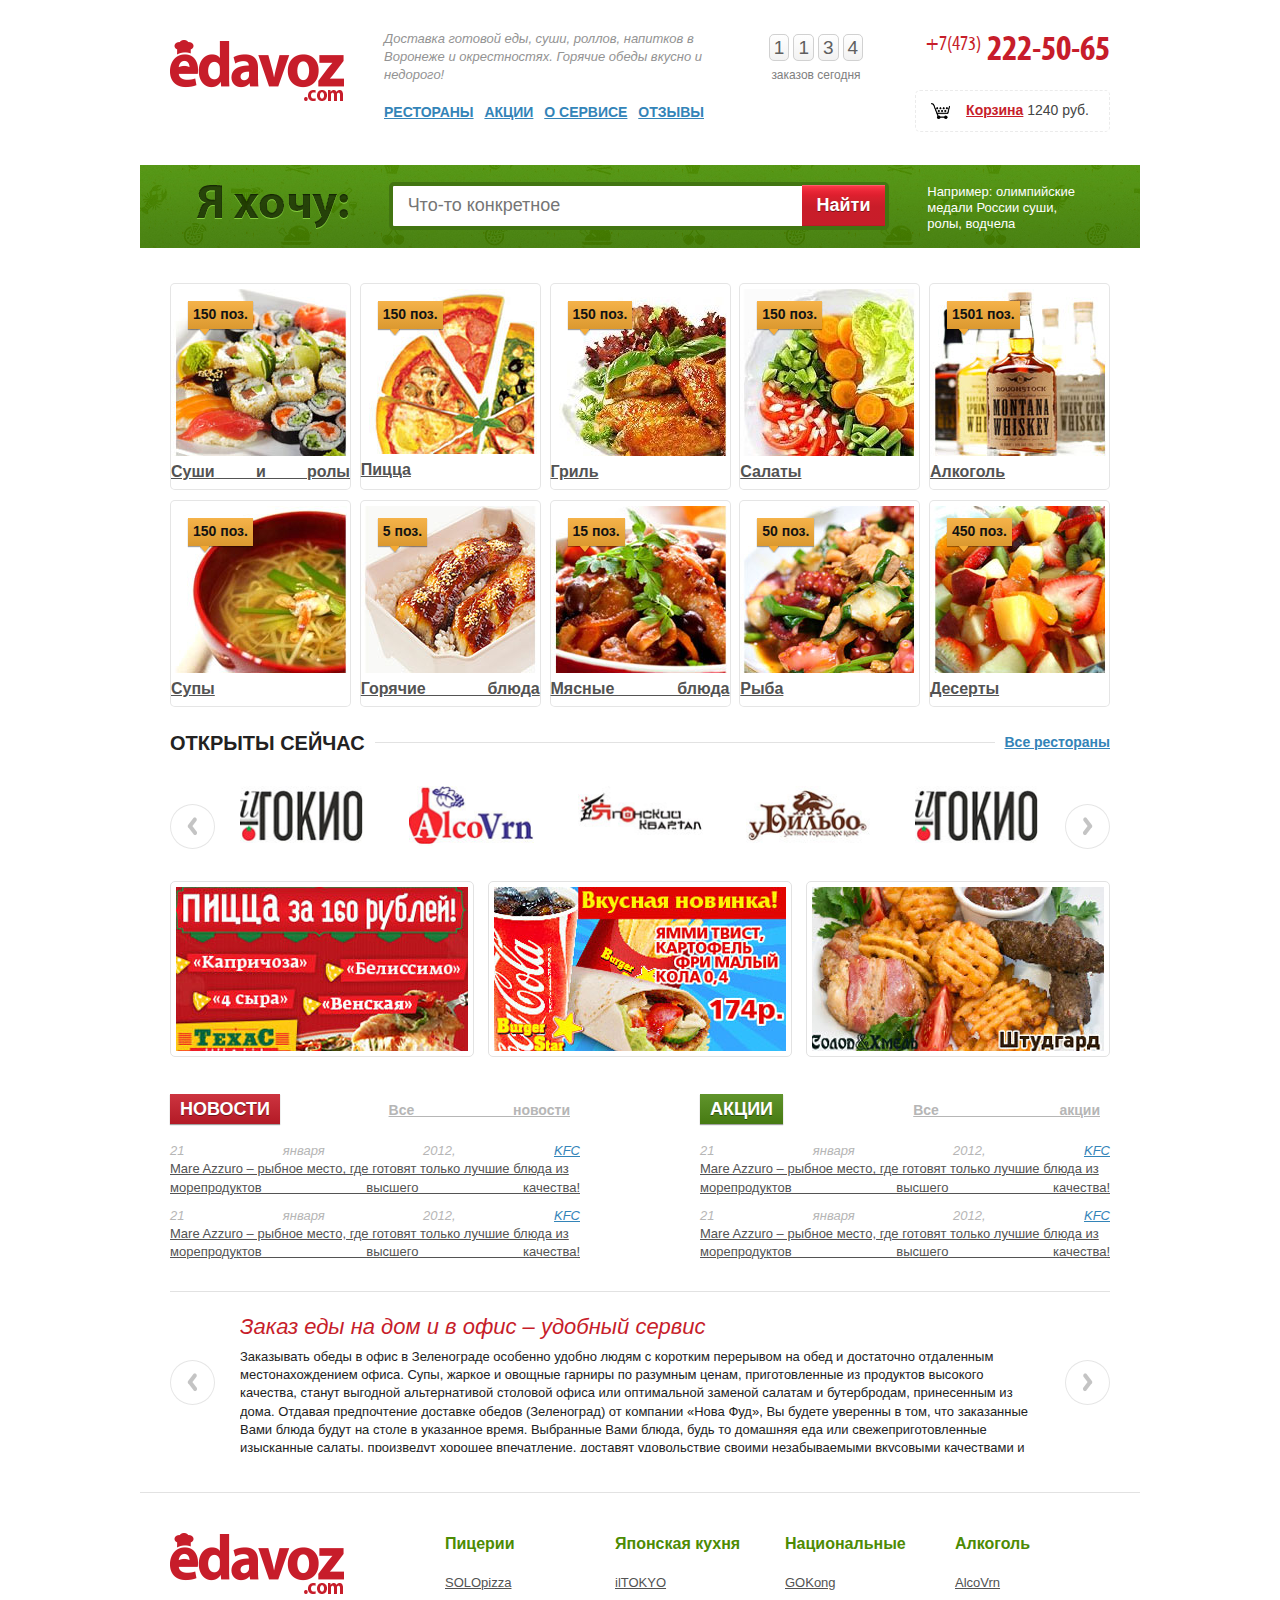
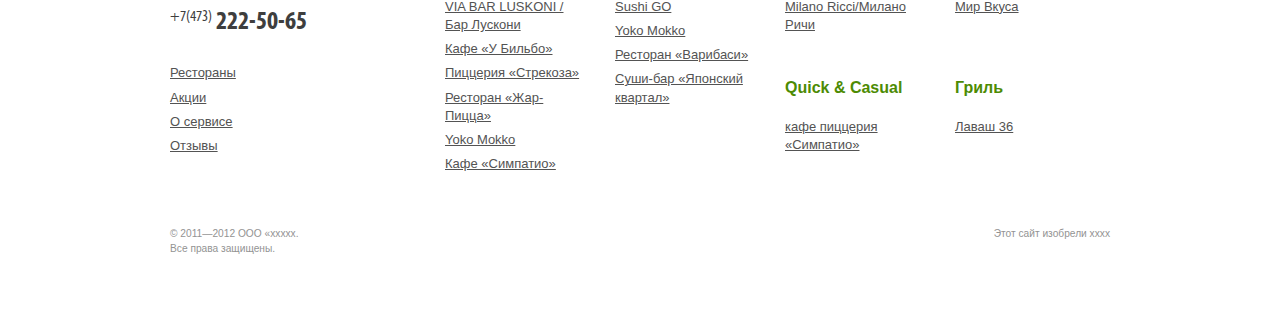
==== commit 35fa14bf: "Index page with "150шт." labels" ====
--- a/index.html
+++ b/index.html
@@ -81,51 +81,61 @@
                 <a href="#" class="item">
                     <img src="images/indexPage__images/dish-1.jpg" alt="">
                     <span class="label">Суши и ролы</span>
+                    <span class="counter">150 поз.</span>
                 </a>
                 <!--one dish-->
                 <a href="#" class="item">
                     <img src="images/indexPage__images/dish-2.jpg" alt="">
                     <span class="label">Пицца</span>
+                    <span class="counter">150 поз.</span>
                 </a>
                 <!--one dish-->
                 <a href="#" class="item">
                     <img src="images/indexPage__images/dish-3.jpg" alt="">
                     <span class="label">Гриль</span>
+                    <span class="counter">150 поз.</span>
                 </a>
                 <!--one dish-->
                 <a href="#" class="item">
                     <img src="images/indexPage__images/dish-4.jpg" alt="">
                     <span class="label">Салаты</span>
+                    <span class="counter">150 поз.</span>
                 </a>
                 <!--one dish-->
                 <a href="#" class="item">
                     <img src="images/indexPage__images/dish-5.jpg" alt="">
                     <span class="label">Алкоголь</span>
+                    <span class="counter">1501 поз.</span>
                 </a>
                 <!--one dish-->
                 <a href="#" class="item">
                     <img src="images/indexPage__images/dish-6.jpg" alt="">
                     <span class="label">Супы</span>
+                    <span class="counter">150 поз.</span>
                 </a>
                 <!--one dish-->
                 <a href="#" class="item">
                     <img src="images/indexPage__images/dish-7.jpg" alt="">
                     <span class="label">Горячие блюда</span>
+                    <span class="counter">5 поз.</span>
                 </a>
                 <!--one dish-->
                 <a href="#" class="item">
                     <img src="images/indexPage__images/dish-8.jpg" alt="">
                     <span class="label">Мясные блюда</span>
+                    <span class="counter">15 поз.</span>
                 </a>
                 <!--one dish-->
                 <a href="#" class="item">
                     <img src="images/indexPage__images/dish-9.jpg" alt="">
                     <span class="label">Рыба</span>
+                    <span class="counter">50 поз.</span>
                 </a>
                 <!--one dish-->
                 <a href="#" class="item">
                     <img src="images/indexPage__images/dish-10.jpg" alt="">
                     <span class="label">Десерты</span>
+                    <span class="counter">450 поз.</span>
                 </a>
             </div><!--end dishes list-->
 
--- a/stylesheets/screen.css
+++ b/stylesheets/screen.css
@@ -1102,6 +1102,7 @@
 }
 /* line 395, ../sass/screen.scss */
 .b-indexPage__dishes .item {
+  position: relative;
   margin: 5px 0;
   width: 181px;
   height: 207px;
@@ -1132,7 +1133,7 @@
 .b-indexPage__dishes .item:active {
   color: #c71d2a;
 }
-/* line 405, ../sass/screen.scss */
+/* line 406, ../sass/screen.scss */
 .b-indexPage__dishes .item:hover, .b-indexPage__dishes .item:focus {
   outline: none;
   -webkit-box-shadow: 0 0 6px rgba(0, 0, 0, 0.45);
@@ -1144,21 +1145,53 @@
   -o-transform: rotate(360deg);
   transform: rotate(360deg);
 }
-/* line 410, ../sass/screen.scss */
+/* line 411, ../sass/screen.scss */
 .b-indexPage__dishes .label {
   font-size: 1.231em;
   font-weight: bold;
   line-height: 2;
   display: block;
 }
+/* line 416, ../sass/screen.scss */
+.b-indexPage__dishes .counter {
+  top: 17px;
+  left: 17px;
+  position: absolute;
+  padding: 4px 5px;
+  font-size: 1.077em;
+  font-weight: bold;
+  color: #121212;
+  background-color: #f4aa35;
+  -webkit-box-shadow: 0 1px 1px rgba(0, 0, 0, 0.37);
+  -moz-box-shadow: 0 1px 1px rgba(0, 0, 0, 0.37);
+  box-shadow: 0 1px 1px rgba(0, 0, 0, 0.37);
+  background-image: url('[data-uri]');
+  background-size: 100%;
+  background-image: -webkit-gradient(linear, 50% 100%, 50% 0%, color-stop(0%, rgba(0, 0, 0, 0.1)), color-stop(100%, rgba(255, 255, 255, 0.1)));
+  background-image: -webkit-linear-gradient(bottom, rgba(0, 0, 0, 0.1), rgba(255, 255, 255, 0.1));
+  background-image: -moz-linear-gradient(bottom, rgba(0, 0, 0, 0.1), rgba(255, 255, 255, 0.1));
+  background-image: -o-linear-gradient(bottom, rgba(0, 0, 0, 0.1), rgba(255, 255, 255, 0.1));
+  background-image: linear-gradient(bottom, rgba(0, 0, 0, 0.1), rgba(255, 255, 255, 0.1));
+}
+/* line 427, ../sass/screen.scss */
+.b-indexPage__dishes .counter:before {
+  content: '';
+  display: block;
+  position: absolute;
+  background: url(../images/triangle.png);
+  width: 10px;
+  height: 7px;
+  top: 100%;
+  left: 12px;
+}
 
 /*indexPage__openNow*/
-/* line 417, ../sass/screen.scss */
+/* line 437, ../sass/screen.scss */
 .b-indexPage__openNow {
   margin-top: 30px;
   border-top: 1px solid #e2e2e2;
 }
-/* line 420, ../sass/screen.scss */
+/* line 440, ../sass/screen.scss */
 .b-indexPage__openNow .title {
   font-size: 1.538em;
   text-transform: uppercase;
@@ -1169,7 +1202,7 @@
   background: #fff;
   padding-right: 10px;
 }
-/* line 429, ../sass/screen.scss */
+/* line 449, ../sass/screen.scss */
 .b-indexPage__openNow .allItems {
   position: relative;
   top: -10px;
@@ -1179,23 +1212,23 @@
   float: right;
   font-size: 1.077em;
 }
-/* line 437, ../sass/screen.scss */
+/* line 457, ../sass/screen.scss */
 .b-indexPage__openNow .scrollable {
-  margin: 15px 0;
+  margin: 15px 0 35px;
   width: 800px;
   height: 60px;
 }
-/* line 442, ../sass/screen.scss */
+/* line 462, ../sass/screen.scss */
 .b-indexPage__openNow .scrollable img {
   width: 125px;
   height: 60px;
 }
-/* line 446, ../sass/screen.scss */
+/* line 466, ../sass/screen.scss */
 .b-indexPage__openNow .scrollable__item {
   width: 800px;
 }
 
-/* line 449, ../sass/screen.scss */
+/* line 469, ../sass/screen.scss */
 .pageIndex__bnr {
   padding: 5px;
   -webkit-border-radius: 5px;
@@ -1206,16 +1239,16 @@
   border: 1px solid #e2e2e2;
 }
 
-/* line 455, ../sass/screen.scss */
+/* line 475, ../sass/screen.scss */
 .indexPage__news, .indexPage__discount {
   width: 410px;
   margin: 40px 0 20px;
 }
-/* line 458, ../sass/screen.scss */
+/* line 478, ../sass/screen.scss */
 .indexPage__news > header, .indexPage__discount > header {
   margin-bottom: 20px;
 }
-/* line 459, ../sass/screen.scss */
+/* line 479, ../sass/screen.scss */
 .indexPage__news .title, .indexPage__discount .title {
   background-color: #c71d2a;
   -webkit-box-shadow: 0 1px 1px rgba(0, 0, 0, 0.37);
@@ -1235,27 +1268,27 @@
   color: #fff;
   text-shadow: 0 1px rgba(0, 0, 0, 0.43);
 }
-/* line 463, ../sass/screen.scss */
+/* line 483, ../sass/screen.scss */
 .indexPage__news .readAll, .indexPage__discount .readAll {
   color: #b6b6b6;
   font-weight: bold;
   font-size: 1.077em;
   margin: 0 10px;
 }
-/* line 469, ../sass/screen.scss */
+/* line 489, ../sass/screen.scss */
 .indexPage__news .item, .indexPage__discount .item {
   margin-bottom: 10px;
 }
-/* line 471, ../sass/screen.scss */
+/* line 491, ../sass/screen.scss */
 .indexPage__news .item header, .indexPage__discount .item header {
   font-style: italic;
   color: #b6b6b6;
 }
-/* line 472, ../sass/screen.scss */
+/* line 492, ../sass/screen.scss */
 .indexPage__news .item time:after, .indexPage__discount .item time:after {
   content: ',';
 }
-/* line 474, ../sass/screen.scss */
+/* line 494, ../sass/screen.scss */
 .indexPage__news .item__link, .indexPage__discount .item__link {
   color: #535353;
 }
@@ -1276,12 +1309,12 @@
   color: #c71d2a;
 }
 
-/* line 478, ../sass/screen.scss */
+/* line 498, ../sass/screen.scss */
 .indexPage__discount .title {
   background-color: #4e8814;
 }
 
-/* line 481, ../sass/screen.scss */
+/* line 501, ../sass/screen.scss */
 .indexPage__promoText {
   border-top: 1px solid #e2e2e2;
   padding: 5px 0;
@@ -1313,18 +1346,18 @@
   line-height: 1.4;
   font-size: 13px;
 }
-/* line 485, ../sass/screen.scss */
+/* line 505, ../sass/screen.scss */
 .indexPage__promoText .scrollable {
   margin: 15px 0;
   width: 800px;
   height: auto;
   height: 140px;
 }
-/* line 491, ../sass/screen.scss */
+/* line 511, ../sass/screen.scss */
 .indexPage__promoText .scrollable__item {
   width: 800px;
 }
-/* line 492, ../sass/screen.scss */
+/* line 512, ../sass/screen.scss */
 .indexPage__promoText .item__title {
   font-size: 22px;
   color: #c71d2a;
@@ -1338,7 +1371,7 @@
 ------------------------------------------------------------------------------------------------*/
 /*plugins styles
 ------------------------------------------------------------------------------------------------*/
-/* line 520, ../sass/screen.scss */
+/* line 540, ../sass/screen.scss */
 .scrollable {
   display: -moz-inline-stack;
   display: inline-block;
@@ -1350,14 +1383,14 @@
   overflow: hidden;
 }
 
-/* line 525, ../sass/screen.scss */
+/* line 545, ../sass/screen.scss */
 .scrollable__viewport {
   width: 20000em;
   position: absolute;
   clear: both;
 }
 
-/* line 530, ../sass/screen.scss */
+/* line 550, ../sass/screen.scss */
 .scrollable__item {
   display: -moz-inline-stack;
   display: inline-block;
@@ -1394,14 +1427,14 @@
   font-size: 13px;
 }
 
-/* line 534, ../sass/screen.scss */
+/* line 554, ../sass/screen.scss */
 .scrollable .active {
   border: 2px solid #000;
   position: relative;
   cursor: default;
 }
 
-/* line 539, ../sass/screen.scss */
+/* line 559, ../sass/screen.scss */
 .scrollable__prev, .scrollable__next {
   display: -moz-inline-stack;
   display: inline-block;
@@ -1424,34 +1457,34 @@
   background-image: url(../images/prev.png);
 }
 
-/* line 551, ../sass/screen.scss */
+/* line 571, ../sass/screen.scss */
 .scrollable__next {
   background-image: url(../images/next.png);
 }
 
-/* line 555, ../sass/screen.scss */
+/* line 575, ../sass/screen.scss */
 .disabled {
   visibility: hidden;
 }
 
 /*MODIFICATORS styles
 ------------------------------------------------------------------------------------------------*/
-/* line 559, ../sass/screen.scss */
+/* line 579, ../sass/screen.scss */
 .m-width__340 {
   width: 340px;
 }
 
-/* line 560, ../sass/screen.scss */
+/* line 580, ../sass/screen.scss */
 .m-margin_40 {
   margin: 40px;
 }
 
-/* line 562, ../sass/screen.scss */
+/* line 582, ../sass/screen.scss */
 .l-padding_lr_30 {
   padding: 0 30px;
 }
 
-/* line 563, ../sass/screen.scss */
+/* line 583, ../sass/screen.scss */
 .l-jList {
   text-align: justify;
   line-height: 0;
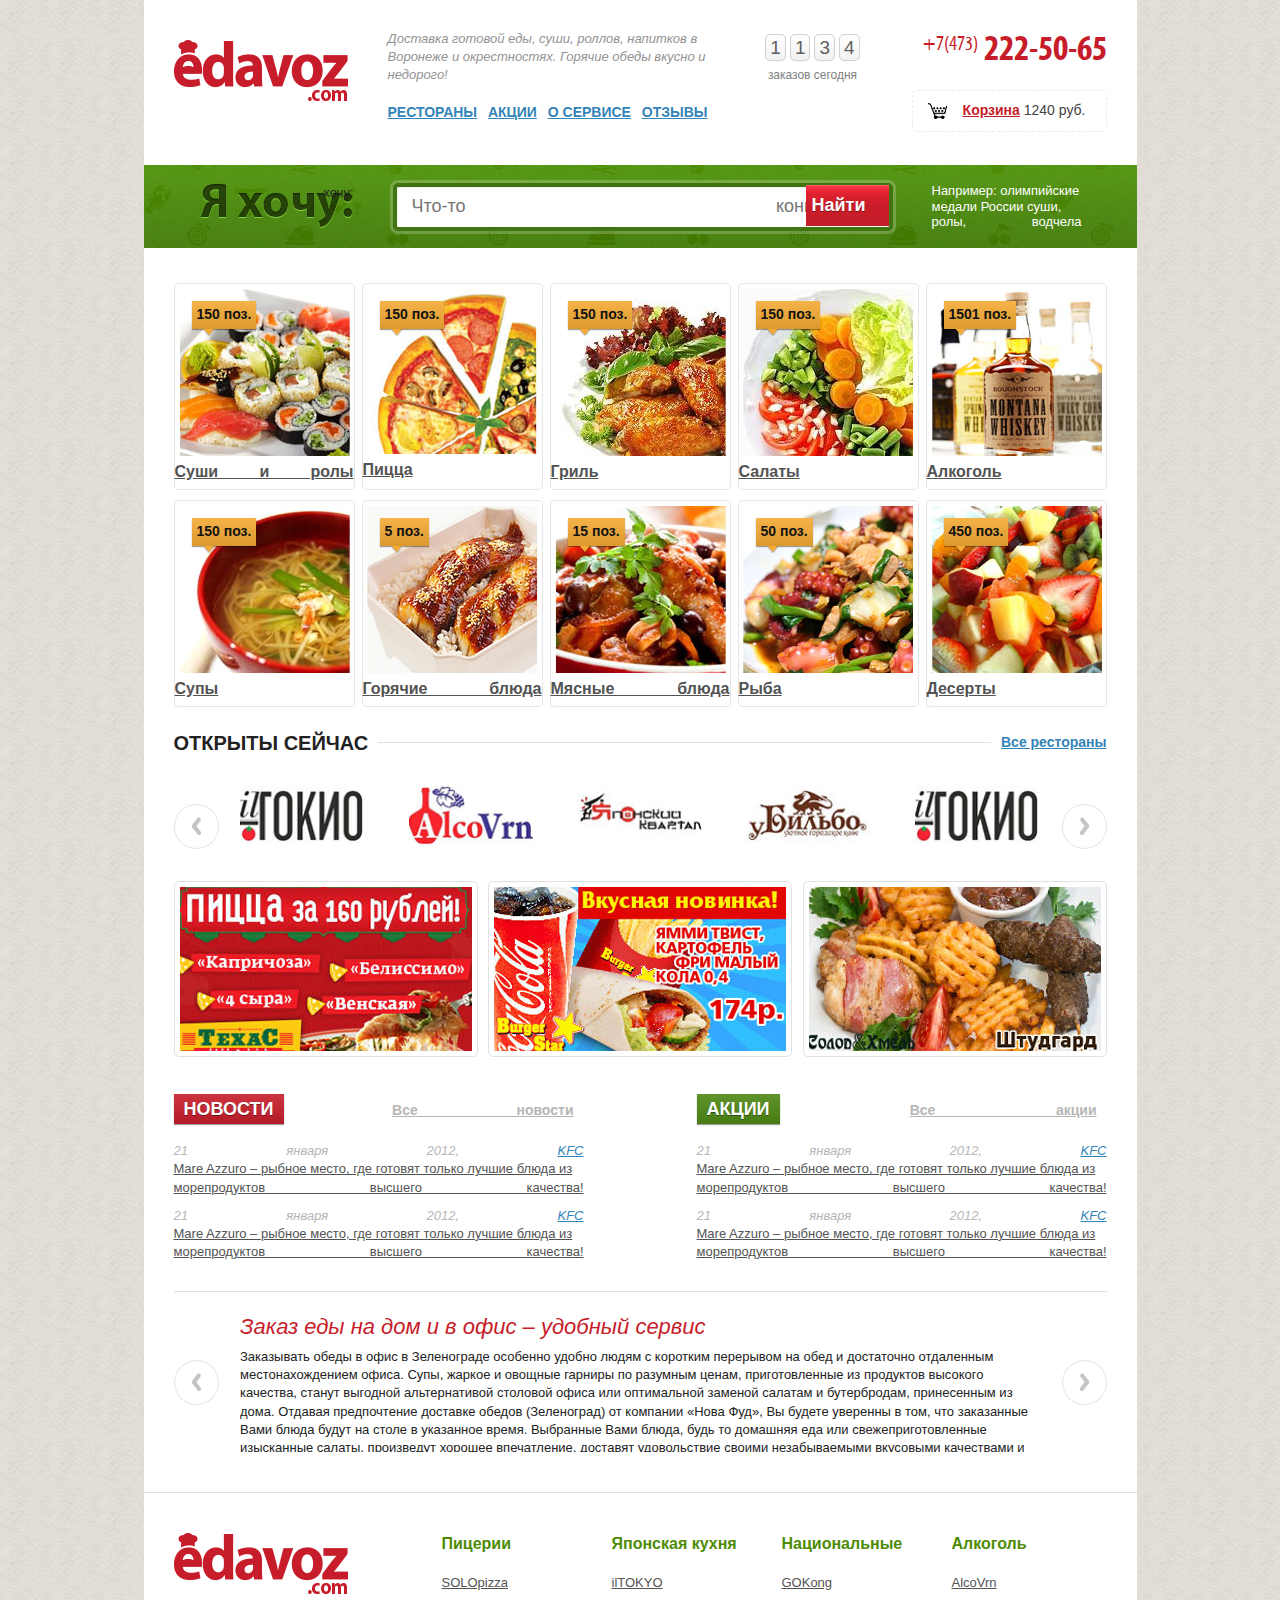
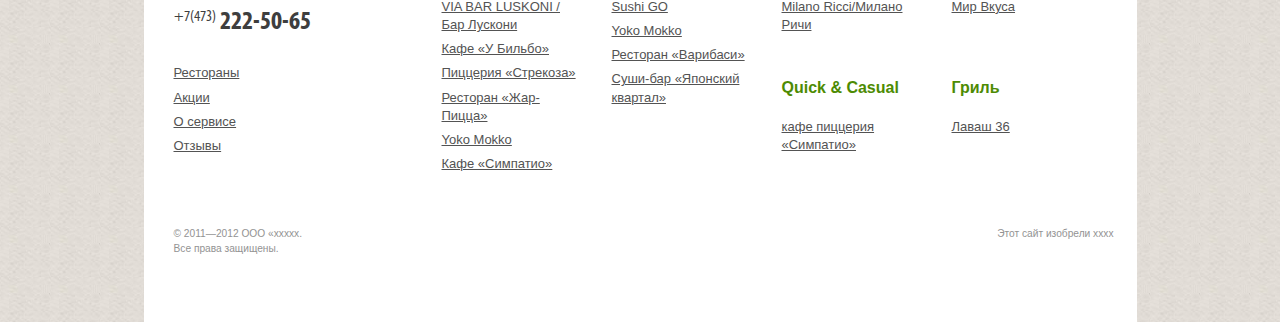
==== commit c04725e3: "AboutUs + Feedbacks" ====
--- a/index.html
+++ b/index.html
@@ -66,11 +66,9 @@
     <div class="l-contentWrap">
         <!--index page search-->
         <form class="b-mainPage__search">
-            <label>
-                <span class="bigText ir">Я хочу:</span>
-                <input type="search" placeholder="Что-то конкретное">
-                <button type="submit">Найти</button>
-            </label>
+            <label for="mainPage__search" class="bigText ir">Я хочу:</label>
+            <input id="mainPage__search" type="search" placeholder="Что-то конкретное">
+            <button type="submit">Найти</button>
             <div class="example">Например: олимпийские медали России суши, ролы, водчела</div>
         </form><!--END index page search-->
 
--- a/stylesheets/screen.css
+++ b/stylesheets/screen.css
@@ -1,3 +1,4 @@
+@charset "UTF-8";
 /* line 17, ../../../../../Ruby193/lib/ruby/gems/1.9.1/gems/compass-0.12.2/frameworks/compass/stylesheets/compass/reset/_utilities.scss */
 html, body, div, span, applet, object, iframe,
 h1, h2, h3, h4, h5, h6, p, blockquote, pre,
@@ -467,14 +468,19 @@
   *zoom: 1;
 }
 
-/* line 26, ../sass/screen.scss */
+/* line 58, sprites/social/*.png */
+.social-sprite, .b-pageAboutUs__social .item.item-1, .b-pageAboutUs__social .item.item-2, .b-pageAboutUs__social .item.item-3 {
+  background: url('/images/sprites/social-s64da67f92c.png') no-repeat;
+}
+
+/* line 27, ../sass/screen.scss */
 * {
   -webkit-box-sizing: border-box;
   -moz-box-sizing: border-box;
   box-sizing: border-box;
 }
 
-/* line 27, ../sass/screen.scss */
+/* line 28, ../sass/screen.scss */
 input[type=search] {
   -webkit-box-sizing: border-box;
   -moz-box-sizing: border-box;
@@ -503,24 +509,24 @@
 --------------------------------------------*/
 /*HELPER CLASSES
 ---------------------------------------------------------*/
-/* line 90, ../sass/screen.scss */
+/* line 95, ../sass/screen.scss */
 .m-float-l {
   float: left;
 }
 
-/* line 91, ../sass/screen.scss */
+/* line 96, ../sass/screen.scss */
 .m-float-r {
   float: right;
 }
 
-/* line 142, ../sass/screen.scss */
+/* line 147, ../sass/screen.scss */
 :root .gradient, :root .b-hdr__counter__item span, .b-hdr__counter__item :root span, :root .indexPage__news .title, .indexPage__news :root .title, :root .indexPage__discount .title, .indexPage__discount :root .title {
   filter: none \0/IE9;
 }
 
 /*OBJECTS mixins
 --------------------------------------------*/
-/* line 162, ../sass/screen.scss */
+/* line 166, ../sass/screen.scss */
 .l-centering {
   display: table-cell;
   height: inherit;
@@ -530,41 +536,41 @@
 
 /*LAYOUT
 ----------------------------------------------------------*/
-/* line 179, ../sass/screen.scss */
+/* line 183, ../sass/screen.scss */
 html, button, input, select, textarea {
   height: 100%;
   font-family: "Trebuchet MS", "Lucida Grande", "Lucida Sans Unicode", "Lucida Sans", Tahoma, sans-serif;
   co: #444444;
 }
 
-/* line 184, ../sass/screen.scss */
+/* line 188, ../sass/screen.scss */
 body {
   height: 100%;
   font-size: 13px;
   line-height: 1.4;
-  background: url(../images/bg-body.png);
-}
-/* line 71, ../sass/screen.scss */
+  background: url(../images/bg-body.jpg);
+}
+/* line 76, ../sass/screen.scss */
 body .l-baseWrap {
   min-height: 100%;
   height: auto !important;
   height: 100%;
   margin: 0 auto;
-  width: 1000px;
-}
-/* line 78, ../sass/screen.scss */
+  width: 993px;
+}
+/* line 83, ../sass/screen.scss */
 body .l-contentWrap {
   padding-bottom: 450px !important;
 }
-/* line 79, ../sass/screen.scss */
+/* line 84, ../sass/screen.scss */
 body .l-baseFooter {
   position: relative;
   height: 430px;
   margin: -430px auto 0;
-  width: 1000px;
-}
-
-/* line 191, ../sass/screen.scss */
+  width: 993px;
+}
+
+/* line 195, ../sass/screen.scss */
 a {
   color: #3384b8;
   -webkit-transition: all 0.4s ease;
@@ -589,42 +595,62 @@
 a:active {
   color: #b53228;
 }
-/* line 194, ../sass/screen.scss */
+/* line 198, ../sass/screen.scss */
 a.current {
   color: #b53228;
 }
 
-/* line 196, ../sass/screen.scss */
+/* line 201, ../sass/screen.scss */
+input, textarea {
+  width: 200px;
+  height: 30px;
+  -webkit-border-radius: 5px;
+  -moz-border-radius: 5px;
+  -ms-border-radius: 5px;
+  -o-border-radius: 5px;
+  border-radius: 5px;
+  background-color: #fff;
+  -webkit-box-shadow: 0 0 0 3px rgba(255, 255, 255, 0.21), inset 1px 1px 2px rgba(0, 0, 0, 0.08);
+  -moz-box-shadow: 0 0 0 3px rgba(255, 255, 255, 0.21), inset 1px 1px 2px rgba(0, 0, 0, 0.08);
+  box-shadow: 0 0 0 3px rgba(255, 255, 255, 0.21), inset 1px 1px 2px rgba(0, 0, 0, 0.08);
+  border: solid 1px rgba(0, 0, 0, 0.2);
+}
+
+/* line 209, ../sass/screen.scss */
+textarea {
+  width: 370px;
+  height: 75px;
+  display: block;
+}
+
+/* line 210, ../sass/screen.scss */
 input[type=number] {
   width: 40px;
   text-align: center;
 }
 
-/* line 197, ../sass/screen.scss */
-input[type=text], textarea {
-  width: 380px;
-}
-
-/* line 198, ../sass/screen.scss */
-input[type=text] {
-  height: 25px;
-}
-
-/* line 200, ../sass/screen.scss */
+/* line 212, ../sass/screen.scss */
+input[type=checkbox],
+input[type=radio] {
+  width: 15px;
+  height: 15px;
+}
+
+/* line 215, ../sass/screen.scss */
 .l-baseWrap {
   background: #fff;
 }
 
 /* page header
 ----------------------------------*/
-/* line 203, ../sass/screen.scss */
+/* line 218, ../sass/screen.scss */
 .l-baseHeader {
   clear: both;
   height: 165px;
   padding: 30px 30px 0;
 }
 
-/* line 209, ../sass/screen.scss */
+/* line 224, ../sass/screen.scss */
 .b-mainLogo {
   float: left;
   display: block;
@@ -632,7 +658,7 @@
 }
 
 /*about block in header*/
-/* line 216, ../sass/screen.scss */
+/* line 231, ../sass/screen.scss */
 .b-hdr__about {
   font-style: italic;
   color: #939393;
@@ -641,12 +667,12 @@
   margin-bottom: 18px;
 }
 
-/* line 224, ../sass/screen.scss */
+/* line 239, ../sass/screen.scss */
 .b-hdr__nav {
   width: 360px;
   padding-left: 40px;
 }
-/* line 134, ../sass/screen.scss */
+/* line 139, ../sass/screen.scss */
 .flexbox .b-hdr__nav ul {
   display: -webkit-box;
   display: -moz-box;
@@ -657,7 +683,7 @@
   -ms-box-pack: justify;
   box-pack: justify;
 }
-/* line 135, ../sass/screen.scss */
+/* line 140, ../sass/screen.scss */
 .no-flexbox .b-hdr__nav ul {
   text-align: justify;
   line-height: 0;
@@ -666,7 +692,7 @@
   zoom: 1;
   text-align-last: justify;
 }
-/* line 119, ../sass/screen.scss */
+/* line 124, ../sass/screen.scss */
 .no-flexbox .b-hdr__nav ul:after {
   content: "";
   display: inline-block;
@@ -675,7 +701,7 @@
   visibility: hidden;
   width: 100%;
 }
-/* line 127, ../sass/screen.scss */
+/* line 132, ../sass/screen.scss */
 .no-flexbox .b-hdr__nav ul > * {
   text-align: left;
   display: -moz-inline-stack;
@@ -687,7 +713,7 @@
   line-height: 1.4;
   font-size: 13px;
 }
-/* line 228, ../sass/screen.scss */
+/* line 243, ../sass/screen.scss */
 .b-hdr__nav a {
   font-weight: bold;
   font-size: 1.077em;
@@ -695,7 +721,7 @@
 }
 
 /*header phone*/
-/* line 231, ../sass/screen.scss */
+/* line 246, ../sass/screen.scss */
 .b-hdr__phone {
   color: #c71d2a;
   text-align: right;
@@ -703,13 +729,13 @@
   line-height: 1;
   margin-bottom: 24px;
 }
-/* line 237, ../sass/screen.scss */
+/* line 252, ../sass/screen.scss */
 .b-hdr__phone sup {
   font: 0.583em myriadprocond-regular;
 }
 
 /*header shopcart*/
-/* line 240, ../sass/screen.scss */
+/* line 255, ../sass/screen.scss */
 .b-hdr__shopcart {
   display: block;
   -webkit-border-radius: 5px;
@@ -728,24 +754,24 @@
   -o-transition: all 0.4s ease 0s;
   transition: all 0.4s ease 0s;
 }
-/* line 249, ../sass/screen.scss */
+/* line 264, ../sass/screen.scss */
 .b-hdr__shopcart:hover {
   background-position: 25px 50%;
   border-color: #444444;
 }
-/* line 250, ../sass/screen.scss */
+/* line 265, ../sass/screen.scss */
 .b-hdr__shopcart .shopcart {
   color: #c71d2a;
   font-weight: bold;
   text-decoration: underline;
 }
-/* line 251, ../sass/screen.scss */
+/* line 266, ../sass/screen.scss */
 .b-hdr__shopcart .price {
   color: #444444;
 }
 
 /*header counter*/
-/* line 254, ../sass/screen.scss */
+/* line 269, ../sass/screen.scss */
 .b-hdr__counter {
   margin-right: 50px;
   float: right;
@@ -755,14 +781,14 @@
   text-align: center;
 }
 
-/* line 262, ../sass/screen.scss */
+/* line 277, ../sass/screen.scss */
 .b-hdr__counter__item {
   display: block;
   color: #5f5f5f;
   font-size: 1.583em;
   padding: 5px 0;
 }
-/* line 267, ../sass/screen.scss */
+/* line 282, ../sass/screen.scss */
 .b-hdr__counter__item span {
   -webkit-border-radius: 5px;
   -moz-border-radius: 5px;
@@ -784,14 +810,14 @@
 ------------------------------------*/
 /* Footer
 ------------------------------------*/
-/* line 291, ../sass/screen.scss */
+/* line 306, ../sass/screen.scss */
 .l-baseFooter {
   position: relative;
   padding: 40px 30px 100px;
   border-top: 1px solid #e2e2e2;
 }
 
-/* line 296, ../sass/screen.scss */
+/* line 311, ../sass/screen.scss */
 .b-ftr__copyrights {
   position: absolute;
   bottom: 0;
@@ -802,7 +828,7 @@
   width: 940px;
   margin: 0 auto;
 }
-/* line 134, ../sass/screen.scss */
+/* line 139, ../sass/screen.scss */
 .flexbox .b-ftr__copyrights {
   display: -webkit-box;
   display: -moz-box;
@@ -813,7 +839,7 @@
   -ms-box-pack: justify;
   box-pack: justify;
 }
-/* line 135, ../sass/screen.scss */
+/* line 140, ../sass/screen.scss */
 .no-flexbox .b-ftr__copyrights {
   text-align: justify;
   line-height: 0;
@@ -822,7 +848,7 @@
   zoom: 1;
   text-align-last: justify;
 }
-/* line 119, ../sass/screen.scss */
+/* line 124, ../sass/screen.scss */
 .no-flexbox .b-ftr__copyrights:after {
   content: "";
   display: inline-block;
@@ -831,7 +857,7 @@
   visibility: hidden;
   width: 100%;
 }
-/* line 127, ../sass/screen.scss */
+/* line 132, ../sass/screen.scss */
 .no-flexbox .b-ftr__copyrights > * {
   text-align: left;
   display: -moz-inline-stack;
@@ -843,38 +869,38 @@
   line-height: 1.4;
   font-size: 13px;
 }
-/* line 306, ../sass/screen.scss */
+/* line 321, ../sass/screen.scss */
 .b-ftr__copyrights small {
   display: block;
 }
-/* line 308, ../sass/screen.scss */
+/* line 323, ../sass/screen.scss */
 .b-ftr__copyrights small span {
   display: block;
 }
 
-/* line 311, ../sass/screen.scss */
+/* line 326, ../sass/screen.scss */
 .b-ftr__phone {
   margin: 10px 0;
   color: #3e3e3e;
   font: 2em myriadprocond-bold;
 }
-/* line 315, ../sass/screen.scss */
+/* line 330, ../sass/screen.scss */
 .b-ftr__phone sup {
   font: 0.615em myriadprocond-regular;
 }
 
-/* line 317, ../sass/screen.scss */
+/* line 332, ../sass/screen.scss */
 .b-ftr__nav {
   margin: 25px 0;
 }
-/* line 151, ../sass/screen.scss */
+/* line 156, ../sass/screen.scss */
 .b-ftr__nav header {
   font-size: 1.231em;
   font-weight: bold;
   color: #4d8b03;
   margin-bottom: 15px;
 }
-/* line 155, ../sass/screen.scss */
+/* line 160, ../sass/screen.scss */
 .b-ftr__nav a {
   color: #535353;
   display: block;
@@ -896,29 +922,21 @@
 .b-ftr__nav a:active {
   color: #c71d2a;
 }
-/* line 159, ../sass/screen.scss */
-.b-ftr__nav a:hover {
-  -webkit-transform: scale(1.25, 1.25);
-  -moz-transform: scale(1.25, 1.25);
-  -ms-transform: scale(1.25, 1.25);
-  -o-transform: scale(1.25, 1.25);
-  transform: scale(1.25, 1.25);
-}
-
-/* line 318, ../sass/screen.scss */
+
+/* line 333, ../sass/screen.scss */
 .b-ftr__partners {
   float: left;
   width: 140px;
   margin: 0 15px;
 }
-/* line 151, ../sass/screen.scss */
+/* line 156, ../sass/screen.scss */
 .b-ftr__partners header {
   font-size: 1.231em;
   font-weight: bold;
   color: #4d8b03;
   margin-bottom: 15px;
 }
-/* line 155, ../sass/screen.scss */
+/* line 160, ../sass/screen.scss */
 .b-ftr__partners a {
   color: #535353;
   display: block;
@@ -940,34 +958,227 @@
 .b-ftr__partners a:active {
   color: #c71d2a;
 }
-/* line 159, ../sass/screen.scss */
-.b-ftr__partners a:hover {
-  -webkit-transform: scale(1.25, 1.25);
-  -moz-transform: scale(1.25, 1.25);
-  -ms-transform: scale(1.25, 1.25);
-  -o-transform: scale(1.25, 1.25);
-  transform: scale(1.25, 1.25);
-}
-
+
+/*INDEPENDENT elements styles
+-----------------------------------------------------------------------------------------------*/
+/* line 341, ../sass/screen.scss */
+.b-innerPages__nav {
+  background: url(../images/bg-mainPage__search__label.jpg);
+  text-align: justify;
+  line-height: 0;
+  font-size: 1px;
+  text-justify: newspaper;
+  zoom: 1;
+  text-align-last: justify;
+  padding: 6px 30px;
+}
+/* line 124, ../sass/screen.scss */
+.b-innerPages__nav:after {
+  content: "";
+  display: inline-block;
+  height: 0;
+  overflow: hidden;
+  visibility: hidden;
+  width: 100%;
+}
+/* line 132, ../sass/screen.scss */
+.b-innerPages__nav > * {
+  text-align: left;
+  display: -moz-inline-stack;
+  display: inline-block;
+  vertical-align: middle;
+  *vertical-align: auto;
+  zoom: 1;
+  *display: inline;
+  line-height: 1.4;
+  font-size: 13px;
+}
+
+/* line 346, ../sass/screen.scss */
+.b-innerPages__nav__search {
+  position: relative;
+}
+/* line 348, ../sass/screen.scss */
+.b-innerPages__nav__search input {
+  display: block;
+  padding: 0 30px 0 15px;
+  -webkit-box-shadow: inset 1px 1px 3px rgba(0, 0, 0, 0.08);
+  -moz-box-shadow: inset 1px 1px 3px rgba(0, 0, 0, 0.08);
+  box-shadow: inset 1px 1px 3px rgba(0, 0, 0, 0.08);
+  color: #a0a0a0;
+  font-size: 1.154em;
+}
+/* line 355, ../sass/screen.scss */
+.b-innerPages__nav__search button {
+  border: none;
+  background: url(../images/icon-search.png);
+  width: 17px;
+  height: 15px;
+  position: absolute;
+  top: 50%;
+  margin-top: -7px;
+  right: 8px;
+}
+
+/*bread crumbs*/
+/* line 111, ../sass/screen.scss */
+.flexbox .b-breadcrumbs ul {
+  display: -webkit-box;
+  display: -moz-box;
+  display: -ms-box;
+  display: box;
+}
+/* line 112, ../sass/screen.scss */
+.no-flexbox .b-breadcrumbs ul > * {
+  display: -moz-inline-stack;
+  display: inline-block;
+  vertical-align: middle;
+  *vertical-align: auto;
+  zoom: 1;
+  *display: inline;
+  vertical-align: top;
+}
+/* line 367, ../sass/screen.scss */
+.b-breadcrumbs a {
+  font-size: 1.077em;
+  color: #fff;
+  position: relative;
+  padding-right: 10px;
+  padding-left: 3px;
+}
+/* line 373, ../sass/screen.scss */
+.b-breadcrumbs a:after {
+  content: '/';
+  position: absolute;
+  right: 0;
+}
+/* line 379, ../sass/screen.scss */
+.b-breadcrumbs li:last-child a:after {
+  display: none;
+}
+
+/* line 382, ../sass/screen.scss */
+.b-pagination {
+  margin: 20px 0;
+}
+/* line 384, ../sass/screen.scss */
+.b-pagination a {
+  text-decoration: none;
+}
+/* line 385, ../sass/screen.scss */
+.b-pagination ul {
+  position: relative;
+  top: -2px;
+  display: inline-block;
+  margin-right: 20px;
+}
+/* line 390, ../sass/screen.scss */
+.b-pagination ul li {
+  display: -moz-inline-stack;
+  display: inline-block;
+  vertical-align: middle;
+  *vertical-align: auto;
+  zoom: 1;
+  *display: inline;
+}
+/* line 391, ../sass/screen.scss */
+.b-pagination ul a {
+  display: block;
+  height: 30px;
+  width: 25px;
+  text-align: center;
+  line-height: 30px;
+  color: #595959;
+}
+/* line 24, ../../../../../Ruby193/lib/ruby/gems/1.9.1/gems/compass-0.12.2/frameworks/compass/stylesheets/compass/typography/links/_link-colors.scss */
+.b-pagination ul a:hover {
+  color: #4c840d;
+}
+/* line 398, ../sass/screen.scss */
+.b-pagination ul a.active {
+  background: #a0a0a0;
+  color: #fff;
+}
+/* line 401, ../sass/screen.scss */
+.b-pagination .prev {
+  margin: 0 15px;
+  color: #4c840d;
+}
+/* line 24, ../../../../../Ruby193/lib/ruby/gems/1.9.1/gems/compass-0.12.2/frameworks/compass/stylesheets/compass/typography/links/_link-colors.scss */
+.b-pagination .prev:hover {
+  color: #b53228;
+}
+/* line 404, ../sass/screen.scss */
+.b-pagination .prev:before {
+  content: '← ';
+}
+/* line 406, ../sass/screen.scss */
+.b-pagination .next {
+  margin: 0 15px;
+  color: #4c840d;
+}
+/* line 24, ../../../../../Ruby193/lib/ruby/gems/1.9.1/gems/compass-0.12.2/frameworks/compass/stylesheets/compass/typography/links/_link-colors.scss */
+.b-pagination .next:hover {
+  color: #b53228;
+}
+/* line 409, ../sass/screen.scss */
+.b-pagination .next:after {
+  content: ' →';
+}
+/* line 411, ../sass/screen.scss */
+.b-pagination .unactive {
+  color: #696969;
+}
+
+/*TEMPLATES STARTS
+-----------------------------------------------------------------------------------------------
+-----------------------------------------------------------------------------------------------*/
 /*MAIN page specific elements styles
 -----------------------------------------------------------------------------------------------*/
-/* line 325, ../sass/screen.scss */
+/* line 419, ../sass/screen.scss */
 .b-indexPage {
   padding: 0 30px;
 }
 
-/* line 326, ../sass/screen.scss */
+/* line 420, ../sass/screen.scss */
 .b-mainPage__search {
   padding: 0 55px;
+  text-align: justify;
+  line-height: 0;
+  font-size: 1px;
+  text-justify: newspaper;
+  zoom: 1;
+  text-align-last: justify;
   position: relative;
   background: #549416 url(../images/bg-mainPage__search__label.jpg);
   display: table-cell;
   height: inherit;
   vertical-align: middle;
   height: 83px;
-  width: 1000px;
-}
-/* line 333, ../sass/screen.scss */
+  width: 993px;
+}
+/* line 124, ../sass/screen.scss */
+.b-mainPage__search:after {
+  content: "";
+  display: inline-block;
+  height: 0;
+  overflow: hidden;
+  visibility: hidden;
+  width: 100%;
+}
+/* line 132, ../sass/screen.scss */
+.b-mainPage__search > * {
+  text-align: left;
+  display: -moz-inline-stack;
+  display: inline-block;
+  vertical-align: middle;
+  *vertical-align: auto;
+  zoom: 1;
+  *display: inline;
+  line-height: 1.4;
+  font-size: 13px;
+}
+/* line 428, ../sass/screen.scss */
 .b-mainPage__search .bigText {
   display: -moz-inline-stack;
   display: inline-block;
@@ -979,9 +1190,9 @@
   width: 155px;
   height: 46px;
 }
-/* line 339, ../sass/screen.scss */
+/* line 434, ../sass/screen.scss */
 .b-mainPage__search input {
-  font-size: 1.385em;
+  font-size: 18px;
   color: #989898;
   padding: 0 15px;
   margin: 0 35px;
@@ -1000,16 +1211,17 @@
   -o-transition: all 0.4s ease 0s;
   transition: all 0.4s ease 0s;
 }
-/* line 350, ../sass/screen.scss */
+/* line 445, ../sass/screen.scss */
 .b-mainPage__search input:focus {
   outline: none;
   border-color: rgba(66, 117, 17, 0.7);
 }
-/* line 355, ../sass/screen.scss */
+/* line 450, ../sass/screen.scss */
 .b-mainPage__search button {
-  font-size: 1.385em;
+  font-size: 18px;
   font-weight: bold;
   color: #fff;
+  text-align: center;
   text-shadow: 0 1px rgba(0, 0, 0, 0.43);
   position: absolute;
   top: 20px;
@@ -1028,7 +1240,7 @@
   background-image: -o-linear-gradient(top, #ff7685 0%, #fb3848 3%, #e92636 15%, #de1f2e 25%, #d6202d 33%, #c91d29 53%, #c71d2a 98%, #a81822 100%);
   background-image: linear-gradient(top, #ff7685 0%, #fb3848 3%, #e92636 15%, #de1f2e 25%, #d6202d 33%, #c91d29 53%, #c71d2a 98%, #a81822 100%);
 }
-/* line 372, ../sass/screen.scss */
+/* line 467, ../sass/screen.scss */
 .b-mainPage__search button:focus, .b-mainPage__search button:hover {
   outline: none;
   background-color: #ff7787;
@@ -1042,7 +1254,7 @@
   background-image: -o-linear-gradient(top, #ff7787 0%, #ff394a 3%, #ff3246 8%, #fe2e3e 10%, #ff2b3f 13%, #fe2635 18%, #ff2233 23%, #ef2030 38%, #e21e2c 60%, #e21e2c 98%, #bf1927 100%);
   background-image: linear-gradient(top, #ff7787 0%, #ff394a 3%, #ff3246 8%, #fe2e3e 10%, #ff2b3f 13%, #fe2635 18%, #ff2233 23%, #ef2030 38%, #e21e2c 60%, #e21e2c 98%, #bf1927 100%);
 }
-/* line 378, ../sass/screen.scss */
+/* line 473, ../sass/screen.scss */
 .b-mainPage__search button:active {
   background-color: #fa5e6b;
   *zoom: 1;
@@ -1055,7 +1267,7 @@
   background-image: -o-linear-gradient(top, #fa5e6b 0%, #cb2e39 3%, #c7212d 15%, #c71d2a 23%, #c71d2a 100%);
   background-image: linear-gradient(top, #fa5e6b 0%, #cb2e39 3%, #c7212d 15%, #c71d2a 23%, #c71d2a 100%);
 }
-/* line 384, ../sass/screen.scss */
+/* line 479, ../sass/screen.scss */
 .b-mainPage__search .example {
   display: -moz-inline-stack;
   display: inline-block;
@@ -1069,7 +1281,7 @@
 }
 
 /*dishes list*/
-/* line 392, ../sass/screen.scss */
+/* line 487, ../sass/screen.scss */
 .b-indexPage__dishes {
   margin: 30px 0;
   text-align: justify;
@@ -1079,7 +1291,7 @@
   zoom: 1;
   text-align-last: justify;
 }
-/* line 119, ../sass/screen.scss */
+/* line 124, ../sass/screen.scss */
 .b-indexPage__dishes:after {
   content: "";
   display: inline-block;
@@ -1088,7 +1300,7 @@
   visibility: hidden;
   width: 100%;
 }
-/* line 127, ../sass/screen.scss */
+/* line 132, ../sass/screen.scss */
 .b-indexPage__dishes > * {
   text-align: left;
   display: -moz-inline-stack;
@@ -1100,7 +1312,7 @@
   line-height: 1.4;
   font-size: 13px;
 }
-/* line 395, ../sass/screen.scss */
+/* line 490, ../sass/screen.scss */
 .b-indexPage__dishes .item {
   position: relative;
   margin: 5px 0;
@@ -1133,26 +1345,21 @@
 .b-indexPage__dishes .item:active {
   color: #c71d2a;
 }
-/* line 406, ../sass/screen.scss */
+/* line 501, ../sass/screen.scss */
 .b-indexPage__dishes .item:hover, .b-indexPage__dishes .item:focus {
   outline: none;
   -webkit-box-shadow: 0 0 6px rgba(0, 0, 0, 0.45);
   -moz-box-shadow: 0 0 6px rgba(0, 0, 0, 0.45);
   box-shadow: 0 0 6px rgba(0, 0, 0, 0.45);
-  -webkit-transform: rotate(360deg);
-  -moz-transform: rotate(360deg);
-  -ms-transform: rotate(360deg);
-  -o-transform: rotate(360deg);
-  transform: rotate(360deg);
-}
-/* line 411, ../sass/screen.scss */
+}
+/* line 505, ../sass/screen.scss */
 .b-indexPage__dishes .label {
   font-size: 1.231em;
   font-weight: bold;
   line-height: 2;
   display: block;
 }
-/* line 416, ../sass/screen.scss */
+/* line 510, ../sass/screen.scss */
 .b-indexPage__dishes .counter {
   top: 17px;
   left: 17px;
@@ -1173,7 +1380,7 @@
   background-image: -o-linear-gradient(bottom, rgba(0, 0, 0, 0.1), rgba(255, 255, 255, 0.1));
   background-image: linear-gradient(bottom, rgba(0, 0, 0, 0.1), rgba(255, 255, 255, 0.1));
 }
-/* line 427, ../sass/screen.scss */
+/* line 521, ../sass/screen.scss */
 .b-indexPage__dishes .counter:before {
   content: '';
   display: block;
@@ -1186,12 +1393,12 @@
 }
 
 /*indexPage__openNow*/
-/* line 437, ../sass/screen.scss */
+/* line 531, ../sass/screen.scss */
 .b-indexPage__openNow {
   margin-top: 30px;
   border-top: 1px solid #e2e2e2;
 }
-/* line 440, ../sass/screen.scss */
+/* line 534, ../sass/screen.scss */
 .b-indexPage__openNow .title {
   font-size: 1.538em;
   text-transform: uppercase;
@@ -1202,7 +1409,7 @@
   background: #fff;
   padding-right: 10px;
 }
-/* line 449, ../sass/screen.scss */
+/* line 543, ../sass/screen.scss */
 .b-indexPage__openNow .allItems {
   position: relative;
   top: -10px;
@@ -1212,23 +1419,23 @@
   float: right;
   font-size: 1.077em;
 }
-/* line 457, ../sass/screen.scss */
+/* line 551, ../sass/screen.scss */
 .b-indexPage__openNow .scrollable {
   margin: 15px 0 35px;
   width: 800px;
   height: 60px;
 }
-/* line 462, ../sass/screen.scss */
+/* line 556, ../sass/screen.scss */
 .b-indexPage__openNow .scrollable img {
   width: 125px;
   height: 60px;
 }
-/* line 466, ../sass/screen.scss */
+/* line 560, ../sass/screen.scss */
 .b-indexPage__openNow .scrollable__item {
   width: 800px;
 }
 
-/* line 469, ../sass/screen.scss */
+/* line 563, ../sass/screen.scss */
 .pageIndex__bnr {
   padding: 5px;
   -webkit-border-radius: 5px;
@@ -1239,16 +1446,16 @@
   border: 1px solid #e2e2e2;
 }
 
-/* line 475, ../sass/screen.scss */
+/* line 569, ../sass/screen.scss */
 .indexPage__news, .indexPage__discount {
   width: 410px;
   margin: 40px 0 20px;
 }
-/* line 478, ../sass/screen.scss */
+/* line 572, ../sass/screen.scss */
 .indexPage__news > header, .indexPage__discount > header {
   margin-bottom: 20px;
 }
-/* line 479, ../sass/screen.scss */
+/* line 573, ../sass/screen.scss */
 .indexPage__news .title, .indexPage__discount .title {
   background-color: #c71d2a;
   -webkit-box-shadow: 0 1px 1px rgba(0, 0, 0, 0.37);
@@ -1268,27 +1475,27 @@
   color: #fff;
   text-shadow: 0 1px rgba(0, 0, 0, 0.43);
 }
-/* line 483, ../sass/screen.scss */
+/* line 577, ../sass/screen.scss */
 .indexPage__news .readAll, .indexPage__discount .readAll {
   color: #b6b6b6;
   font-weight: bold;
   font-size: 1.077em;
   margin: 0 10px;
 }
-/* line 489, ../sass/screen.scss */
+/* line 583, ../sass/screen.scss */
 .indexPage__news .item, .indexPage__discount .item {
   margin-bottom: 10px;
 }
-/* line 491, ../sass/screen.scss */
+/* line 585, ../sass/screen.scss */
 .indexPage__news .item header, .indexPage__discount .item header {
   font-style: italic;
   color: #b6b6b6;
 }
-/* line 492, ../sass/screen.scss */
+/* line 586, ../sass/screen.scss */
 .indexPage__news .item time:after, .indexPage__discount .item time:after {
   content: ',';
 }
-/* line 494, ../sass/screen.scss */
+/* line 588, ../sass/screen.scss */
 .indexPage__news .item__link, .indexPage__discount .item__link {
   color: #535353;
 }
@@ -1309,12 +1516,12 @@
   color: #c71d2a;
 }
 
-/* line 498, ../sass/screen.scss */
+/* line 592, ../sass/screen.scss */
 .indexPage__discount .title {
   background-color: #4e8814;
 }
 
-/* line 501, ../sass/screen.scss */
+/* line 595, ../sass/screen.scss */
 .indexPage__promoText {
   border-top: 1px solid #e2e2e2;
   padding: 5px 0;
@@ -1325,7 +1532,7 @@
   zoom: 1;
   text-align-last: justify;
 }
-/* line 119, ../sass/screen.scss */
+/* line 124, ../sass/screen.scss */
 .indexPage__promoText:after {
   content: "";
   display: inline-block;
@@ -1334,7 +1541,7 @@
   visibility: hidden;
   width: 100%;
 }
-/* line 127, ../sass/screen.scss */
+/* line 132, ../sass/screen.scss */
 .indexPage__promoText > * {
   text-align: left;
   display: -moz-inline-stack;
@@ -1346,18 +1553,18 @@
   line-height: 1.4;
   font-size: 13px;
 }
-/* line 505, ../sass/screen.scss */
+/* line 599, ../sass/screen.scss */
 .indexPage__promoText .scrollable {
   margin: 15px 0;
   width: 800px;
   height: auto;
   height: 140px;
 }
-/* line 511, ../sass/screen.scss */
+/* line 605, ../sass/screen.scss */
 .indexPage__promoText .scrollable__item {
   width: 800px;
 }
-/* line 512, ../sass/screen.scss */
+/* line 606, ../sass/screen.scss */
 .indexPage__promoText .item__title {
   font-size: 22px;
   color: #c71d2a;
@@ -1365,13 +1572,164 @@
   margin-bottom: 5px;
 }
 
+/*ABOUT US page specific elements styles
+-----------------------------------------------------------------------------------------------*/
+/* line 617, ../sass/screen.scss */
+.b-pageAboutUs {
+  padding: 0 60px;
+  margin-top: 50px;
+  color: #636363;
+}
+/* line 621, ../sass/screen.scss */
+.b-pageAboutUs h1 {
+  color: #2f2e2c;
+  font-weight: bold;
+  font-size: 2.615em;
+}
+/* line 626, ../sass/screen.scss */
+.b-pageAboutUs h2 {
+  margin: 40px 0 20px;
+  color: #539315;
+  font-size: 2.154em;
+}
+/* line 631, ../sass/screen.scss */
+.b-pageAboutUs ul {
+  list-style: disc;
+  color: #444;
+  margin-left: 20px;
+}
+
+/* line 634, ../sass/screen.scss */
+.b-pageAboutUs__social {
+  margin: 50px 0;
+}
+/* line 636, ../sass/screen.scss */
+.b-pageAboutUs__social > header {
+  font-size: 1.385em;
+  color: #2f2e2c;
+}
+/* line 640, ../sass/screen.scss */
+.b-pageAboutUs__social .item {
+  display: -moz-inline-stack;
+  display: inline-block;
+  vertical-align: middle;
+  *vertical-align: auto;
+  zoom: 1;
+  *display: inline;
+  margin: 15px 10px 15px 0;
+  width: 48px;
+  height: 48px;
+}
+/* line 644, ../sass/screen.scss */
+.b-pageAboutUs__social .item.item-1 {
+  background-position: 0 -48px;
+}
+/* line 644, ../sass/screen.scss */
+.b-pageAboutUs__social .item.item-2 {
+  background-position: 0 -96px;
+}
+/* line 644, ../sass/screen.scss */
+.b-pageAboutUs__social .item.item-3 {
+  background-position: 0 0;
+}
+
+/*FEEDBACKS page specific elements styles
+------------------------------------------------------------------------------------------------*/
+/* line 650, ../sass/screen.scss */
+.b-pageFeedbacks {
+  padding: 45px 65px;
+}
+/* line 652, ../sass/screen.scss */
+.b-pageFeedbacks form {
+  *zoom: 1;
+}
+/* line 38, ../../../../../Ruby193/lib/ruby/gems/1.9.1/gems/compass-0.12.2/frameworks/compass/stylesheets/compass/utilities/general/_clearfix.scss */
+.b-pageFeedbacks form:after {
+  content: "";
+  display: table;
+  clear: both;
+}
+/* line 653, ../sass/screen.scss */
+.b-pageFeedbacks .form__title {
+  display: block;
+  font-size: 1.308em;
+  color: #2f2e2c;
+  font-weight: bold;
+  margin: 5px 0;
+}
+/* line 660, ../sass/screen.scss */
+.b-pageFeedbacks .form__submit {
+  float: left;
+  display: block;
+  margin: 20px 0;
+  padding: 2px 10px 5px;
+  background-color: #508915;
+  -webkit-border-radius: 5px;
+  -moz-border-radius: 5px;
+  -ms-border-radius: 5px;
+  -o-border-radius: 5px;
+  border-radius: 5px;
+  -webkit-box-shadow: inset 0 1px rgba(255, 255, 255, 0.11);
+  -moz-box-shadow: inset 0 1px rgba(255, 255, 255, 0.11);
+  box-shadow: inset 0 1px rgba(255, 255, 255, 0.11);
+  border: solid 1px rgba(82, 144, 22, 0.91);
+  background-image: url('[data-uri]');
+  background-size: 100%;
+  background-image: -webkit-gradient(linear, 50% 100%, 50% 0%, color-stop(0%, rgba(255, 255, 255, 0)), color-stop(100%, rgba(255, 255, 255, 0.27)));
+  background-image: -webkit-linear-gradient(bottom, rgba(255, 255, 255, 0), rgba(255, 255, 255, 0.27));
+  background-image: -moz-linear-gradient(bottom, rgba(255, 255, 255, 0), rgba(255, 255, 255, 0.27));
+  background-image: -o-linear-gradient(bottom, rgba(255, 255, 255, 0), rgba(255, 255, 255, 0.27));
+  background-image: linear-gradient(bottom, rgba(255, 255, 255, 0), rgba(255, 255, 255, 0.27));
+  font-weight: bold;
+  color: #fff;
+  text-shadow: 0 1px rgba(0, 0, 0, 0.48);
+  font-size: 1.154em;
+}
+
+/* line 677, ../sass/screen.scss */
+.b-feedbacks {
+  margin: 40px 0;
+}
+/* line 680, ../sass/screen.scss */
+.b-feedbacks > header {
+  padding: 5px 0;
+  font-size: 2.077em;
+}
+/* line 684, ../sass/screen.scss */
+.b-feedbacks .author {
+  color: #b31d1d;
+  font-weight: bold;
+  font-size: 1.385em;
+  padding-right: 15px;
+}
+/* line 685, ../sass/screen.scss */
+.b-feedbacks time {
+  font-size: 0.923em;
+  color: #6d6d6d;
+}
+/* line 686, ../sass/screen.scss */
+.b-feedbacks .item {
+  padding: 15px 0 25px;
+  border-bottom: 1px solid #e2e2e2;
+}
+
+/*some page specific elements styles
+------------------------------------------------------------------------------------------------*/
+/*some page specific elements styles
+------------------------------------------------------------------------------------------------*/
+/*some page specific elements styles
+------------------------------------------------------------------------------------------------*/
+/*some page specific elements styles
+------------------------------------------------------------------------------------------------*/
+/*some page specific elements styles
+------------------------------------------------------------------------------------------------*/
 /*some page specific elements styles
 ------------------------------------------------------------------------------------------------*/
 /*some page specific elements styles
 ------------------------------------------------------------------------------------------------*/
 /*plugins styles
 ------------------------------------------------------------------------------------------------*/
-/* line 540, ../sass/screen.scss */
+/* line 720, ../sass/screen.scss */
 .scrollable {
   display: -moz-inline-stack;
   display: inline-block;
@@ -1383,14 +1741,14 @@
   overflow: hidden;
 }
 
-/* line 545, ../sass/screen.scss */
+/* line 725, ../sass/screen.scss */
 .scrollable__viewport {
   width: 20000em;
   position: absolute;
   clear: both;
 }
 
-/* line 550, ../sass/screen.scss */
+/* line 730, ../sass/screen.scss */
 .scrollable__item {
   display: -moz-inline-stack;
   display: inline-block;
@@ -1405,7 +1763,7 @@
   zoom: 1;
   text-align-last: justify;
 }
-/* line 119, ../sass/screen.scss */
+/* line 124, ../sass/screen.scss */
 .scrollable__item:after {
   content: "";
   display: inline-block;
@@ -1414,7 +1772,7 @@
   visibility: hidden;
   width: 100%;
 }
-/* line 127, ../sass/screen.scss */
+/* line 132, ../sass/screen.scss */
 .scrollable__item > * {
   text-align: left;
   display: -moz-inline-stack;
@@ -1427,14 +1785,14 @@
   font-size: 13px;
 }
 
-/* line 554, ../sass/screen.scss */
+/* line 734, ../sass/screen.scss */
 .scrollable .active {
   border: 2px solid #000;
   position: relative;
   cursor: default;
 }
 
-/* line 559, ../sass/screen.scss */
+/* line 739, ../sass/screen.scss */
 .scrollable__prev, .scrollable__next {
   display: -moz-inline-stack;
   display: inline-block;
@@ -1457,34 +1815,34 @@
   background-image: url(../images/prev.png);
 }
 
-/* line 571, ../sass/screen.scss */
+/* line 751, ../sass/screen.scss */
 .scrollable__next {
   background-image: url(../images/next.png);
 }
 
-/* line 575, ../sass/screen.scss */
+/* line 755, ../sass/screen.scss */
 .disabled {
   visibility: hidden;
 }
 
 /*MODIFICATORS styles
 ------------------------------------------------------------------------------------------------*/
-/* line 579, ../sass/screen.scss */
+/* line 759, ../sass/screen.scss */
 .m-width__340 {
   width: 340px;
 }
 
-/* line 580, ../sass/screen.scss */
+/* line 760, ../sass/screen.scss */
 .m-margin_40 {
   margin: 40px;
 }
 
-/* line 582, ../sass/screen.scss */
+/* line 762, ../sass/screen.scss */
 .l-padding_lr_30 {
   padding: 0 30px;
 }
 
-/* line 583, ../sass/screen.scss */
+/* line 763, ../sass/screen.scss */
 .l-jList {
   text-align: justify;
   line-height: 0;
@@ -1493,7 +1851,7 @@
   zoom: 1;
   text-align-last: justify;
 }
-/* line 119, ../sass/screen.scss */
+/* line 124, ../sass/screen.scss */
 .l-jList:after {
   content: "";
   display: inline-block;
@@ -1502,7 +1860,7 @@
   visibility: hidden;
   width: 100%;
 }
-/* line 127, ../sass/screen.scss */
+/* line 132, ../sass/screen.scss */
 .l-jList > * {
   text-align: left;
   display: -moz-inline-stack;
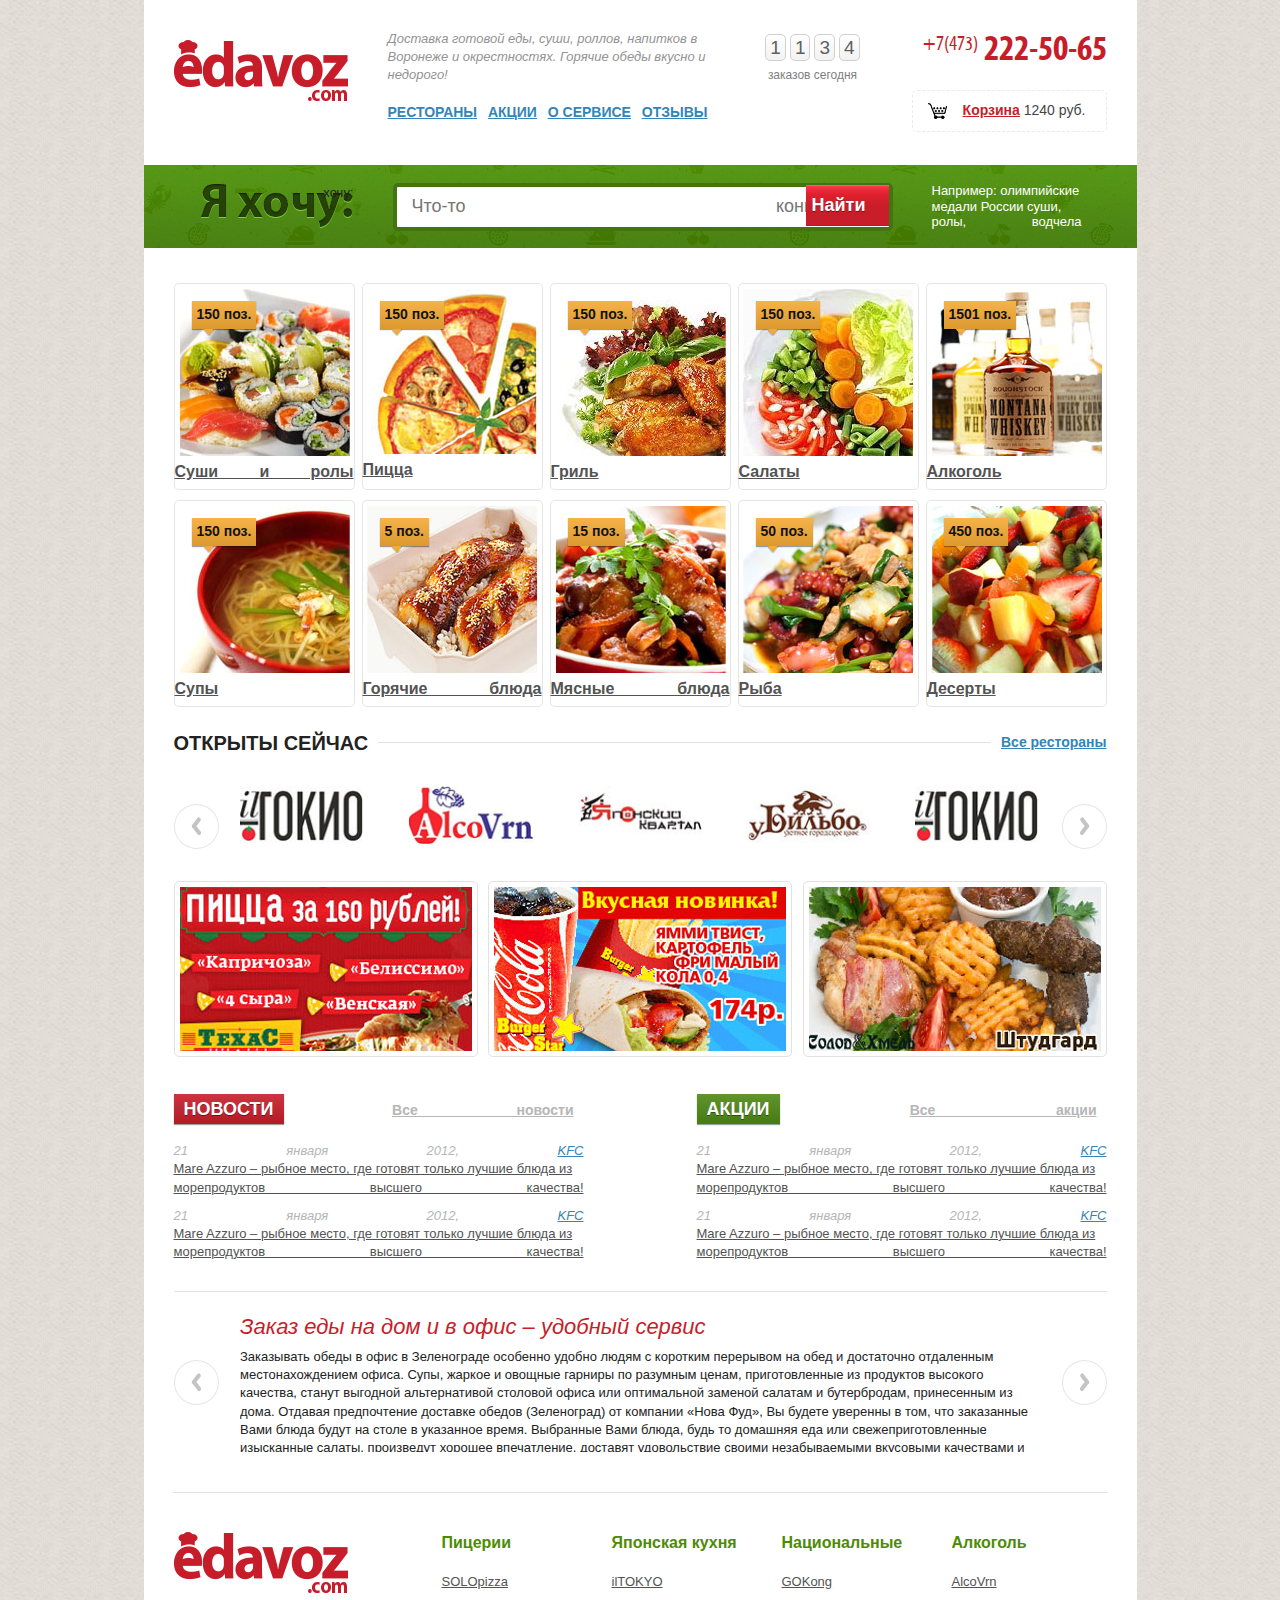
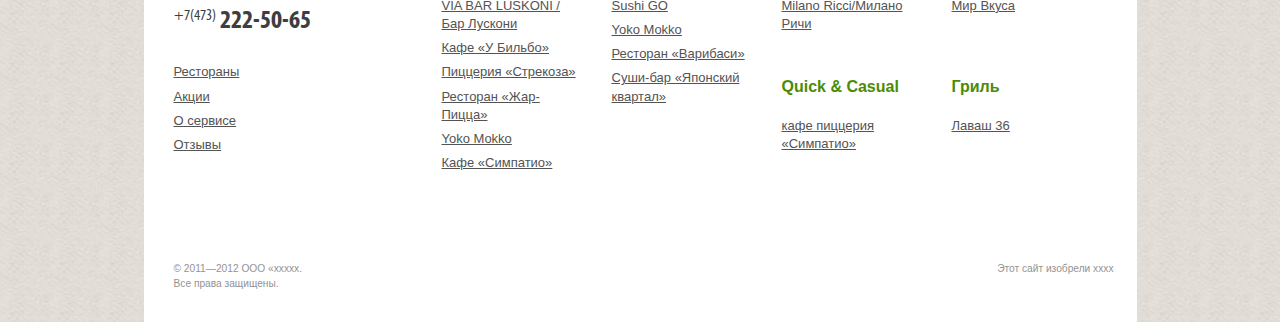
==== commit 2bc23e49: "v-0.2 => 5 pages + bug fixes" ====
--- a/index.html
+++ b/index.html
@@ -27,7 +27,7 @@
         <a href="index.html" class="b-mainLogo">
             <img src="images/logo.png" alt="EDAVOS.com">
         </a>
-        <div class="m-float-l"><!--service block for left align-->
+        <div class="m-float-l" style="width:360px"><!--service block for left align-->
             <!--header about block-->
             <div class="b-hdr__about">
                 Доставка готовой еды, суши, роллов, напитков
@@ -37,10 +37,10 @@
             <!--main navigation block-->
             <nav class="b-hdr__nav" itemscope itemtype='http://schema.org/SiteNavigationElement'>
                 <ul>
-                    <li><a href="#">Рестораны   </a>
-                    <li><a href="#">Акции</a>
-                    <li><a href="#">О сервисе</a>
-                    <li><a href="#">Отзывы</a>
+                    <li><a href="#">Рестораны</a></li>
+                    <li><a href="#">Акции</a></li>
+                    <li><a href="#">О сервисе</a></li>
+                    <li><a href="#">Отзывы</a></li>
                 </ul>
             </nav>
         </div>
--- a/stylesheets/screen.css
+++ b/stylesheets/screen.css
@@ -520,7 +520,7 @@
 }
 
 /* line 147, ../sass/screen.scss */
-:root .gradient, :root .b-hdr__counter__item span, .b-hdr__counter__item :root span, :root .indexPage__news .title, .indexPage__news :root .title, :root .indexPage__discount .title, .indexPage__discount :root .title {
+:root .gradient, :root .b-hdr__counter__item span, .b-hdr__counter__item :root span, :root .indexPage__news .title, .indexPage__news :root .title, :root .indexPage__discount .title, .indexPage__discount :root .title, :root .page-discount__item .discount-on, .page-discount__item :root .discount-on, :root .page-discount__item .discount-off, .page-discount__item :root .discount-off {
   filter: none \0/IE9;
 }
 
@@ -536,14 +536,14 @@
 
 /*LAYOUT
 ----------------------------------------------------------*/
-/* line 183, ../sass/screen.scss */
+/* line 191, ../sass/screen.scss */
 html, button, input, select, textarea {
   height: 100%;
   font-family: "Trebuchet MS", "Lucida Grande", "Lucida Sans Unicode", "Lucida Sans", Tahoma, sans-serif;
   co: #444444;
 }
 
-/* line 188, ../sass/screen.scss */
+/* line 196, ../sass/screen.scss */
 body {
   height: 100%;
   font-size: 13px;
@@ -570,7 +570,12 @@
   width: 993px;
 }
 
-/* line 195, ../sass/screen.scss */
+/* line 203, ../sass/screen.scss */
+h1, h2, h3, h4, h5, h6 {
+  color: #2f2e2c;
+}
+
+/* line 204, ../sass/screen.scss */
 a {
   color: #3384b8;
   -webkit-transition: all 0.4s ease;
@@ -595,12 +600,12 @@
 a:active {
   color: #b53228;
 }
-/* line 198, ../sass/screen.scss */
+/* line 207, ../sass/screen.scss */
 a.current {
   color: #b53228;
 }
 
-/* line 201, ../sass/screen.scss */
+/* line 210, ../sass/screen.scss */
 input, textarea {
   width: 200px;
   height: 30px;
@@ -616,41 +621,41 @@
   border: solid 1px rgba(0, 0, 0, 0.2);
 }
 
-/* line 209, ../sass/screen.scss */
+/* line 218, ../sass/screen.scss */
 textarea {
   width: 370px;
   height: 75px;
   display: block;
 }
 
-/* line 210, ../sass/screen.scss */
+/* line 219, ../sass/screen.scss */
 input[type=number] {
   width: 40px;
   text-align: center;
 }
 
-/* line 212, ../sass/screen.scss */
+/* line 221, ../sass/screen.scss */
 input[type=checkbox],
 input[type=radio] {
   width: 15px;
   height: 15px;
 }
 
-/* line 215, ../sass/screen.scss */
+/* line 224, ../sass/screen.scss */
 .l-baseWrap {
   background: #fff;
 }
 
 /* page header
 ----------------------------------*/
-/* line 218, ../sass/screen.scss */
+/* line 227, ../sass/screen.scss */
 .l-baseHeader {
   clear: both;
   height: 165px;
   padding: 30px 30px 0;
 }
 
-/* line 224, ../sass/screen.scss */
+/* line 233, ../sass/screen.scss */
 .b-mainLogo {
   float: left;
   display: block;
@@ -658,7 +663,7 @@
 }
 
 /*about block in header*/
-/* line 231, ../sass/screen.scss */
+/* line 240, ../sass/screen.scss */
 .b-hdr__about {
   font-style: italic;
   color: #939393;
@@ -667,24 +672,12 @@
   margin-bottom: 18px;
 }
 
-/* line 239, ../sass/screen.scss */
+/* line 248, ../sass/screen.scss */
 .b-hdr__nav {
-  width: 360px;
   padding-left: 40px;
 }
-/* line 139, ../sass/screen.scss */
-.flexbox .b-hdr__nav ul {
-  display: -webkit-box;
-  display: -moz-box;
-  display: -ms-box;
-  display: box;
-  -webkit-box-pack: justify;
-  -moz-box-pack: justify;
-  -ms-box-pack: justify;
-  box-pack: justify;
-}
-/* line 140, ../sass/screen.scss */
-.no-flexbox .b-hdr__nav ul {
+/* line 250, ../sass/screen.scss */
+.b-hdr__nav ul {
   text-align: justify;
   line-height: 0;
   font-size: 1px;
@@ -693,7 +686,7 @@
   text-align-last: justify;
 }
 /* line 124, ../sass/screen.scss */
-.no-flexbox .b-hdr__nav ul:after {
+.b-hdr__nav ul:after {
   content: "";
   display: inline-block;
   height: 0;
@@ -702,7 +695,7 @@
   width: 100%;
 }
 /* line 132, ../sass/screen.scss */
-.no-flexbox .b-hdr__nav ul > * {
+.b-hdr__nav ul > * {
   text-align: left;
   display: -moz-inline-stack;
   display: inline-block;
@@ -713,7 +706,7 @@
   line-height: 1.4;
   font-size: 13px;
 }
-/* line 243, ../sass/screen.scss */
+/* line 251, ../sass/screen.scss */
 .b-hdr__nav a {
   font-weight: bold;
   font-size: 1.077em;
@@ -721,7 +714,7 @@
 }
 
 /*header phone*/
-/* line 246, ../sass/screen.scss */
+/* line 254, ../sass/screen.scss */
 .b-hdr__phone {
   color: #c71d2a;
   text-align: right;
@@ -729,13 +722,13 @@
   line-height: 1;
   margin-bottom: 24px;
 }
-/* line 252, ../sass/screen.scss */
+/* line 260, ../sass/screen.scss */
 .b-hdr__phone sup {
   font: 0.583em myriadprocond-regular;
 }
 
 /*header shopcart*/
-/* line 255, ../sass/screen.scss */
+/* line 263, ../sass/screen.scss */
 .b-hdr__shopcart {
   display: block;
   -webkit-border-radius: 5px;
@@ -754,24 +747,24 @@
   -o-transition: all 0.4s ease 0s;
   transition: all 0.4s ease 0s;
 }
-/* line 264, ../sass/screen.scss */
+/* line 272, ../sass/screen.scss */
 .b-hdr__shopcart:hover {
   background-position: 25px 50%;
   border-color: #444444;
 }
-/* line 265, ../sass/screen.scss */
+/* line 273, ../sass/screen.scss */
 .b-hdr__shopcart .shopcart {
   color: #c71d2a;
   font-weight: bold;
   text-decoration: underline;
 }
-/* line 266, ../sass/screen.scss */
+/* line 274, ../sass/screen.scss */
 .b-hdr__shopcart .price {
   color: #444444;
 }
 
 /*header counter*/
-/* line 269, ../sass/screen.scss */
+/* line 277, ../sass/screen.scss */
 .b-hdr__counter {
   margin-right: 50px;
   float: right;
@@ -781,14 +774,14 @@
   text-align: center;
 }
 
-/* line 277, ../sass/screen.scss */
+/* line 285, ../sass/screen.scss */
 .b-hdr__counter__item {
   display: block;
   color: #5f5f5f;
   font-size: 1.583em;
   padding: 5px 0;
 }
-/* line 282, ../sass/screen.scss */
+/* line 290, ../sass/screen.scss */
 .b-hdr__counter__item span {
   -webkit-border-radius: 5px;
   -moz-border-radius: 5px;
@@ -797,6 +790,8 @@
   border-radius: 5px;
   background-color: #fff;
   border: solid 1px #d1d1d1;
+  background-image: url('[data-uri]');
+  background-size: 100%;
   background-image: -webkit-gradient(linear, 50% 100%, 50% 0%, color-stop(0%, rgba(0, 0, 0, 0.05)), color-stop(100%, rgba(255, 255, 255, 0.05)));
   background-image: -webkit-linear-gradient(bottom, rgba(0, 0, 0, 0.05), rgba(255, 255, 255, 0.05));
   background-image: -moz-linear-gradient(bottom, rgba(0, 0, 0, 0.05), rgba(255, 255, 255, 0.05));
@@ -810,19 +805,29 @@
 ------------------------------------*/
 /* Footer
 ------------------------------------*/
-/* line 306, ../sass/screen.scss */
+/* line 314, ../sass/screen.scss */
 .l-baseFooter {
   position: relative;
-  padding: 40px 30px 100px;
+  padding: 40px 30px 70px;
+}
+/* line 318, ../sass/screen.scss */
+.l-baseFooter:before {
+  content: '';
+  display: block;
+  position: absolute;
+  width: 935px;
   border-top: 1px solid #e2e2e2;
-}
-
-/* line 311, ../sass/screen.scss */
+  top: 0;
+  left: 50%;
+  margin-left: -467px;
+}
+
+/* line 327, ../sass/screen.scss */
 .b-ftr__copyrights {
   position: absolute;
   bottom: 0;
   clear: both;
-  height: 95px;
+  height: 60px;
   color: #939393;
   font-size: 0.923em;
   width: 940px;
@@ -869,27 +874,27 @@
   line-height: 1.4;
   font-size: 13px;
 }
-/* line 321, ../sass/screen.scss */
+/* line 337, ../sass/screen.scss */
 .b-ftr__copyrights small {
   display: block;
 }
-/* line 323, ../sass/screen.scss */
+/* line 339, ../sass/screen.scss */
 .b-ftr__copyrights small span {
   display: block;
 }
 
-/* line 326, ../sass/screen.scss */
+/* line 342, ../sass/screen.scss */
 .b-ftr__phone {
   margin: 10px 0;
   color: #3e3e3e;
   font: 2em myriadprocond-bold;
 }
-/* line 330, ../sass/screen.scss */
+/* line 346, ../sass/screen.scss */
 .b-ftr__phone sup {
   font: 0.615em myriadprocond-regular;
 }
 
-/* line 332, ../sass/screen.scss */
+/* line 348, ../sass/screen.scss */
 .b-ftr__nav {
   margin: 25px 0;
 }
@@ -923,7 +928,7 @@
   color: #c71d2a;
 }
 
-/* line 333, ../sass/screen.scss */
+/* line 349, ../sass/screen.scss */
 .b-ftr__partners {
   float: left;
   width: 140px;
@@ -961,7 +966,7 @@
 
 /*INDEPENDENT elements styles
 -----------------------------------------------------------------------------------------------*/
-/* line 341, ../sass/screen.scss */
+/* line 357, ../sass/screen.scss */
 .b-innerPages__nav {
   background: url(../images/bg-mainPage__search__label.jpg);
   text-align: justify;
@@ -994,11 +999,11 @@
   font-size: 13px;
 }
 
-/* line 346, ../sass/screen.scss */
+/* line 362, ../sass/screen.scss */
 .b-innerPages__nav__search {
   position: relative;
 }
-/* line 348, ../sass/screen.scss */
+/* line 364, ../sass/screen.scss */
 .b-innerPages__nav__search input {
   display: block;
   padding: 0 30px 0 15px;
@@ -1008,7 +1013,7 @@
   color: #a0a0a0;
   font-size: 1.154em;
 }
-/* line 355, ../sass/screen.scss */
+/* line 371, ../sass/screen.scss */
 .b-innerPages__nav__search button {
   border: none;
   background: url(../images/icon-search.png);
@@ -1038,7 +1043,7 @@
   *display: inline;
   vertical-align: top;
 }
-/* line 367, ../sass/screen.scss */
+/* line 383, ../sass/screen.scss */
 .b-breadcrumbs a {
   font-size: 1.077em;
   color: #fff;
@@ -1046,33 +1051,33 @@
   padding-right: 10px;
   padding-left: 3px;
 }
-/* line 373, ../sass/screen.scss */
+/* line 389, ../sass/screen.scss */
 .b-breadcrumbs a:after {
   content: '/';
   position: absolute;
   right: 0;
 }
-/* line 379, ../sass/screen.scss */
+/* line 395, ../sass/screen.scss */
 .b-breadcrumbs li:last-child a:after {
   display: none;
 }
 
-/* line 382, ../sass/screen.scss */
+/* line 398, ../sass/screen.scss */
 .b-pagination {
   margin: 20px 0;
 }
-/* line 384, ../sass/screen.scss */
+/* line 400, ../sass/screen.scss */
 .b-pagination a {
   text-decoration: none;
 }
-/* line 385, ../sass/screen.scss */
+/* line 401, ../sass/screen.scss */
 .b-pagination ul {
   position: relative;
   top: -2px;
   display: inline-block;
   margin-right: 20px;
 }
-/* line 390, ../sass/screen.scss */
+/* line 406, ../sass/screen.scss */
 .b-pagination ul li {
   display: -moz-inline-stack;
   display: inline-block;
@@ -1081,7 +1086,7 @@
   zoom: 1;
   *display: inline;
 }
-/* line 391, ../sass/screen.scss */
+/* line 407, ../sass/screen.scss */
 .b-pagination ul a {
   display: block;
   height: 30px;
@@ -1094,12 +1099,12 @@
 .b-pagination ul a:hover {
   color: #4c840d;
 }
-/* line 398, ../sass/screen.scss */
+/* line 414, ../sass/screen.scss */
 .b-pagination ul a.active {
   background: #a0a0a0;
   color: #fff;
 }
-/* line 401, ../sass/screen.scss */
+/* line 417, ../sass/screen.scss */
 .b-pagination .prev {
   margin: 0 15px;
   color: #4c840d;
@@ -1108,11 +1113,11 @@
 .b-pagination .prev:hover {
   color: #b53228;
 }
-/* line 404, ../sass/screen.scss */
+/* line 420, ../sass/screen.scss */
 .b-pagination .prev:before {
   content: '← ';
 }
-/* line 406, ../sass/screen.scss */
+/* line 422, ../sass/screen.scss */
 .b-pagination .next {
   margin: 0 15px;
   color: #4c840d;
@@ -1121,13 +1126,38 @@
 .b-pagination .next:hover {
   color: #b53228;
 }
-/* line 409, ../sass/screen.scss */
+/* line 425, ../sass/screen.scss */
 .b-pagination .next:after {
   content: ' →';
 }
-/* line 411, ../sass/screen.scss */
+/* line 427, ../sass/screen.scss */
 .b-pagination .unactive {
   color: #696969;
+}
+
+/* line 431, ../sass/screen.scss */
+.b-filter .title {
+  display: -moz-inline-stack;
+  display: inline-block;
+  vertical-align: middle;
+  *vertical-align: auto;
+  zoom: 1;
+  *display: inline;
+  color: #c71d2a;
+  font-size: 1.077em;
+  font-weight: bold;
+  margin: 0 10px;
+  text-transform: uppercase;
+}
+/* line 439, ../sass/screen.scss */
+.b-filter select {
+  display: -moz-inline-stack;
+  display: inline-block;
+  vertical-align: middle;
+  *vertical-align: auto;
+  zoom: 1;
+  *display: inline;
+  width: 200px;
 }
 
 /*TEMPLATES STARTS
@@ -1135,12 +1165,12 @@
 -----------------------------------------------------------------------------------------------*/
 /*MAIN page specific elements styles
 -----------------------------------------------------------------------------------------------*/
-/* line 419, ../sass/screen.scss */
+/* line 449, ../sass/screen.scss */
 .b-indexPage {
   padding: 0 30px;
 }
 
-/* line 420, ../sass/screen.scss */
+/* line 450, ../sass/screen.scss */
 .b-mainPage__search {
   padding: 0 55px;
   text-align: justify;
@@ -1178,7 +1208,7 @@
   line-height: 1.4;
   font-size: 13px;
 }
-/* line 428, ../sass/screen.scss */
+/* line 458, ../sass/screen.scss */
 .b-mainPage__search .bigText {
   display: -moz-inline-stack;
   display: inline-block;
@@ -1190,8 +1220,9 @@
   width: 155px;
   height: 46px;
 }
-/* line 434, ../sass/screen.scss */
+/* line 464, ../sass/screen.scss */
 .b-mainPage__search input {
+  box-shadow: none;
   font-size: 18px;
   color: #989898;
   padding: 0 15px;
@@ -1211,12 +1242,12 @@
   -o-transition: all 0.4s ease 0s;
   transition: all 0.4s ease 0s;
 }
-/* line 445, ../sass/screen.scss */
+/* line 476, ../sass/screen.scss */
 .b-mainPage__search input:focus {
   outline: none;
   border-color: rgba(66, 117, 17, 0.7);
 }
-/* line 450, ../sass/screen.scss */
+/* line 481, ../sass/screen.scss */
 .b-mainPage__search button {
   font-size: 18px;
   font-weight: bold;
@@ -1240,7 +1271,7 @@
   background-image: -o-linear-gradient(top, #ff7685 0%, #fb3848 3%, #e92636 15%, #de1f2e 25%, #d6202d 33%, #c91d29 53%, #c71d2a 98%, #a81822 100%);
   background-image: linear-gradient(top, #ff7685 0%, #fb3848 3%, #e92636 15%, #de1f2e 25%, #d6202d 33%, #c91d29 53%, #c71d2a 98%, #a81822 100%);
 }
-/* line 467, ../sass/screen.scss */
+/* line 498, ../sass/screen.scss */
 .b-mainPage__search button:focus, .b-mainPage__search button:hover {
   outline: none;
   background-color: #ff7787;
@@ -1254,7 +1285,7 @@
   background-image: -o-linear-gradient(top, #ff7787 0%, #ff394a 3%, #ff3246 8%, #fe2e3e 10%, #ff2b3f 13%, #fe2635 18%, #ff2233 23%, #ef2030 38%, #e21e2c 60%, #e21e2c 98%, #bf1927 100%);
   background-image: linear-gradient(top, #ff7787 0%, #ff394a 3%, #ff3246 8%, #fe2e3e 10%, #ff2b3f 13%, #fe2635 18%, #ff2233 23%, #ef2030 38%, #e21e2c 60%, #e21e2c 98%, #bf1927 100%);
 }
-/* line 473, ../sass/screen.scss */
+/* line 504, ../sass/screen.scss */
 .b-mainPage__search button:active {
   background-color: #fa5e6b;
   *zoom: 1;
@@ -1267,7 +1298,7 @@
   background-image: -o-linear-gradient(top, #fa5e6b 0%, #cb2e39 3%, #c7212d 15%, #c71d2a 23%, #c71d2a 100%);
   background-image: linear-gradient(top, #fa5e6b 0%, #cb2e39 3%, #c7212d 15%, #c71d2a 23%, #c71d2a 100%);
 }
-/* line 479, ../sass/screen.scss */
+/* line 510, ../sass/screen.scss */
 .b-mainPage__search .example {
   display: -moz-inline-stack;
   display: inline-block;
@@ -1281,7 +1312,7 @@
 }
 
 /*dishes list*/
-/* line 487, ../sass/screen.scss */
+/* line 518, ../sass/screen.scss */
 .b-indexPage__dishes {
   margin: 30px 0;
   text-align: justify;
@@ -1312,7 +1343,7 @@
   line-height: 1.4;
   font-size: 13px;
 }
-/* line 490, ../sass/screen.scss */
+/* line 521, ../sass/screen.scss */
 .b-indexPage__dishes .item {
   position: relative;
   margin: 5px 0;
@@ -1345,21 +1376,21 @@
 .b-indexPage__dishes .item:active {
   color: #c71d2a;
 }
-/* line 501, ../sass/screen.scss */
+/* line 532, ../sass/screen.scss */
 .b-indexPage__dishes .item:hover, .b-indexPage__dishes .item:focus {
   outline: none;
   -webkit-box-shadow: 0 0 6px rgba(0, 0, 0, 0.45);
   -moz-box-shadow: 0 0 6px rgba(0, 0, 0, 0.45);
   box-shadow: 0 0 6px rgba(0, 0, 0, 0.45);
 }
-/* line 505, ../sass/screen.scss */
+/* line 536, ../sass/screen.scss */
 .b-indexPage__dishes .label {
   font-size: 1.231em;
   font-weight: bold;
   line-height: 2;
   display: block;
 }
-/* line 510, ../sass/screen.scss */
+/* line 541, ../sass/screen.scss */
 .b-indexPage__dishes .counter {
   top: 17px;
   left: 17px;
@@ -1380,7 +1411,7 @@
   background-image: -o-linear-gradient(bottom, rgba(0, 0, 0, 0.1), rgba(255, 255, 255, 0.1));
   background-image: linear-gradient(bottom, rgba(0, 0, 0, 0.1), rgba(255, 255, 255, 0.1));
 }
-/* line 521, ../sass/screen.scss */
+/* line 552, ../sass/screen.scss */
 .b-indexPage__dishes .counter:before {
   content: '';
   display: block;
@@ -1393,12 +1424,12 @@
 }
 
 /*indexPage__openNow*/
-/* line 531, ../sass/screen.scss */
+/* line 562, ../sass/screen.scss */
 .b-indexPage__openNow {
   margin-top: 30px;
   border-top: 1px solid #e2e2e2;
 }
-/* line 534, ../sass/screen.scss */
+/* line 565, ../sass/screen.scss */
 .b-indexPage__openNow .title {
   font-size: 1.538em;
   text-transform: uppercase;
@@ -1409,7 +1440,7 @@
   background: #fff;
   padding-right: 10px;
 }
-/* line 543, ../sass/screen.scss */
+/* line 574, ../sass/screen.scss */
 .b-indexPage__openNow .allItems {
   position: relative;
   top: -10px;
@@ -1419,23 +1450,23 @@
   float: right;
   font-size: 1.077em;
 }
-/* line 551, ../sass/screen.scss */
+/* line 582, ../sass/screen.scss */
 .b-indexPage__openNow .scrollable {
   margin: 15px 0 35px;
   width: 800px;
   height: 60px;
 }
-/* line 556, ../sass/screen.scss */
+/* line 587, ../sass/screen.scss */
 .b-indexPage__openNow .scrollable img {
   width: 125px;
   height: 60px;
 }
-/* line 560, ../sass/screen.scss */
+/* line 591, ../sass/screen.scss */
 .b-indexPage__openNow .scrollable__item {
   width: 800px;
 }
 
-/* line 563, ../sass/screen.scss */
+/* line 594, ../sass/screen.scss */
 .pageIndex__bnr {
   padding: 5px;
   -webkit-border-radius: 5px;
@@ -1446,18 +1477,17 @@
   border: 1px solid #e2e2e2;
 }
 
-/* line 569, ../sass/screen.scss */
+/* line 600, ../sass/screen.scss */
 .indexPage__news, .indexPage__discount {
   width: 410px;
   margin: 40px 0 20px;
 }
-/* line 572, ../sass/screen.scss */
+/* line 603, ../sass/screen.scss */
 .indexPage__news > header, .indexPage__discount > header {
   margin-bottom: 20px;
 }
-/* line 573, ../sass/screen.scss */
+/* line 604, ../sass/screen.scss */
 .indexPage__news .title, .indexPage__discount .title {
-  background-color: #c71d2a;
   -webkit-box-shadow: 0 1px 1px rgba(0, 0, 0, 0.37);
   -moz-box-shadow: 0 1px 1px rgba(0, 0, 0, 0.37);
   box-shadow: 0 1px 1px rgba(0, 0, 0, 0.37);
@@ -1474,28 +1504,29 @@
   text-transform: uppercase;
   color: #fff;
   text-shadow: 0 1px rgba(0, 0, 0, 0.43);
-}
-/* line 577, ../sass/screen.scss */
+  background-color: #c71d2a;
+}
+/* line 607, ../sass/screen.scss */
 .indexPage__news .readAll, .indexPage__discount .readAll {
   color: #b6b6b6;
   font-weight: bold;
   font-size: 1.077em;
   margin: 0 10px;
 }
-/* line 583, ../sass/screen.scss */
+/* line 613, ../sass/screen.scss */
 .indexPage__news .item, .indexPage__discount .item {
   margin-bottom: 10px;
 }
-/* line 585, ../sass/screen.scss */
+/* line 615, ../sass/screen.scss */
 .indexPage__news .item header, .indexPage__discount .item header {
   font-style: italic;
   color: #b6b6b6;
 }
-/* line 586, ../sass/screen.scss */
+/* line 616, ../sass/screen.scss */
 .indexPage__news .item time:after, .indexPage__discount .item time:after {
   content: ',';
 }
-/* line 588, ../sass/screen.scss */
+/* line 618, ../sass/screen.scss */
 .indexPage__news .item__link, .indexPage__discount .item__link {
   color: #535353;
 }
@@ -1516,12 +1547,28 @@
   color: #c71d2a;
 }
 
-/* line 592, ../sass/screen.scss */
+/* line 622, ../sass/screen.scss */
 .indexPage__discount .title {
+  -webkit-box-shadow: 0 1px 1px rgba(0, 0, 0, 0.37);
+  -moz-box-shadow: 0 1px 1px rgba(0, 0, 0, 0.37);
+  box-shadow: 0 1px 1px rgba(0, 0, 0, 0.37);
+  background-image: url('[data-uri]');
+  background-size: 100%;
+  background-image: -webkit-gradient(linear, 50% 100%, 50% 0%, color-stop(0%, rgba(0, 0, 0, 0.1)), color-stop(100%, rgba(255, 255, 255, 0.1)));
+  background-image: -webkit-linear-gradient(bottom, rgba(0, 0, 0, 0.1), rgba(255, 255, 255, 0.1));
+  background-image: -moz-linear-gradient(bottom, rgba(0, 0, 0, 0.1), rgba(255, 255, 255, 0.1));
+  background-image: -o-linear-gradient(bottom, rgba(0, 0, 0, 0.1), rgba(255, 255, 255, 0.1));
+  background-image: linear-gradient(bottom, rgba(0, 0, 0, 0.1), rgba(255, 255, 255, 0.1));
+  padding: 5px 10px;
+  font-size: 1.385em;
+  font-weight: bold;
+  text-transform: uppercase;
+  color: #fff;
+  text-shadow: 0 1px rgba(0, 0, 0, 0.43);
   background-color: #4e8814;
 }
 
-/* line 595, ../sass/screen.scss */
+/* line 625, ../sass/screen.scss */
 .indexPage__promoText {
   border-top: 1px solid #e2e2e2;
   padding: 5px 0;
@@ -1553,18 +1600,18 @@
   line-height: 1.4;
   font-size: 13px;
 }
-/* line 599, ../sass/screen.scss */
+/* line 629, ../sass/screen.scss */
 .indexPage__promoText .scrollable {
   margin: 15px 0;
   width: 800px;
   height: auto;
   height: 140px;
 }
-/* line 605, ../sass/screen.scss */
+/* line 635, ../sass/screen.scss */
 .indexPage__promoText .scrollable__item {
   width: 800px;
 }
-/* line 606, ../sass/screen.scss */
+/* line 636, ../sass/screen.scss */
 .indexPage__promoText .item__title {
   font-size: 22px;
   color: #c71d2a;
@@ -1574,41 +1621,41 @@
 
 /*ABOUT US page specific elements styles
 -----------------------------------------------------------------------------------------------*/
-/* line 617, ../sass/screen.scss */
+/* line 647, ../sass/screen.scss */
 .b-pageAboutUs {
   padding: 0 60px;
   margin-top: 50px;
   color: #636363;
 }
-/* line 621, ../sass/screen.scss */
+/* line 651, ../sass/screen.scss */
 .b-pageAboutUs h1 {
   color: #2f2e2c;
   font-weight: bold;
   font-size: 2.615em;
 }
-/* line 626, ../sass/screen.scss */
+/* line 656, ../sass/screen.scss */
 .b-pageAboutUs h2 {
   margin: 40px 0 20px;
   color: #539315;
   font-size: 2.154em;
 }
-/* line 631, ../sass/screen.scss */
+/* line 661, ../sass/screen.scss */
 .b-pageAboutUs ul {
   list-style: disc;
   color: #444;
   margin-left: 20px;
 }
 
-/* line 634, ../sass/screen.scss */
+/* line 664, ../sass/screen.scss */
 .b-pageAboutUs__social {
   margin: 50px 0;
 }
-/* line 636, ../sass/screen.scss */
+/* line 666, ../sass/screen.scss */
 .b-pageAboutUs__social > header {
   font-size: 1.385em;
   color: #2f2e2c;
 }
-/* line 640, ../sass/screen.scss */
+/* line 670, ../sass/screen.scss */
 .b-pageAboutUs__social .item {
   display: -moz-inline-stack;
   display: inline-block;
@@ -1620,26 +1667,26 @@
   width: 48px;
   height: 48px;
 }
-/* line 644, ../sass/screen.scss */
+/* line 674, ../sass/screen.scss */
 .b-pageAboutUs__social .item.item-1 {
   background-position: 0 -48px;
 }
-/* line 644, ../sass/screen.scss */
+/* line 674, ../sass/screen.scss */
 .b-pageAboutUs__social .item.item-2 {
   background-position: 0 -96px;
 }
-/* line 644, ../sass/screen.scss */
+/* line 674, ../sass/screen.scss */
 .b-pageAboutUs__social .item.item-3 {
   background-position: 0 0;
 }
 
 /*FEEDBACKS page specific elements styles
 ------------------------------------------------------------------------------------------------*/
-/* line 650, ../sass/screen.scss */
+/* line 680, ../sass/screen.scss */
 .b-pageFeedbacks {
   padding: 45px 65px;
 }
-/* line 652, ../sass/screen.scss */
+/* line 682, ../sass/screen.scss */
 .b-pageFeedbacks form {
   *zoom: 1;
 }
@@ -1649,7 +1696,7 @@
   display: table;
   clear: both;
 }
-/* line 653, ../sass/screen.scss */
+/* line 683, ../sass/screen.scss */
 .b-pageFeedbacks .form__title {
   display: block;
   font-size: 1.308em;
@@ -1657,7 +1704,7 @@
   font-weight: bold;
   margin: 5px 0;
 }
-/* line 660, ../sass/screen.scss */
+/* line 690, ../sass/screen.scss */
 .b-pageFeedbacks .form__submit {
   float: left;
   display: block;
@@ -1686,37 +1733,181 @@
   font-size: 1.154em;
 }
 
-/* line 677, ../sass/screen.scss */
+/* line 707, ../sass/screen.scss */
 .b-feedbacks {
   margin: 40px 0;
 }
-/* line 680, ../sass/screen.scss */
+/* line 710, ../sass/screen.scss */
 .b-feedbacks > header {
   padding: 5px 0;
   font-size: 2.077em;
 }
-/* line 684, ../sass/screen.scss */
+/* line 714, ../sass/screen.scss */
 .b-feedbacks .author {
   color: #b31d1d;
   font-weight: bold;
   font-size: 1.385em;
   padding-right: 15px;
 }
-/* line 685, ../sass/screen.scss */
+/* line 715, ../sass/screen.scss */
 .b-feedbacks time {
   font-size: 0.923em;
   color: #6d6d6d;
 }
-/* line 686, ../sass/screen.scss */
+/* line 716, ../sass/screen.scss */
 .b-feedbacks .item {
   padding: 15px 0 25px;
   border-bottom: 1px solid #e2e2e2;
 }
 
-/*some page specific elements styles
+/*NEWS page specific elements styles
 ------------------------------------------------------------------------------------------------*/
-/*some page specific elements styles
+/* line 721, ../sass/screen.scss */
+.page-news, .page-discount {
+  margin: 30px;
+}
+/* line 723, ../sass/screen.scss */
+.page-news > header, .page-discount > header {
+  margin: 20px 0;
+  border-bottom: 1px solid #e2e2e2;
+}
+/* line 726, ../sass/screen.scss */
+.page-news .page-title, .page-discount .page-title {
+  font-size: 27px;
+  line-height: 1;
+}
+/* line 729, ../sass/screen.scss */
+.page-news .page-title span, .page-discount .page-title span {
+  font-size: 14px;
+  color: 4c4c4c;
+  display: block;
+  margin: 15px 0;
+}
+
+/* line 737, ../sass/screen.scss */
+.page-news__item {
+  margin: 20px 0;
+  font-size: 1.231em;
+  color: #626262;
+}
+/* line 741, ../sass/screen.scss */
+.page-news__item > header {
+  margin-bottom: 5px;
+}
+/* line 742, ../sass/screen.scss */
+.page-news__item time {
+  color: #000;
+  background: #ffc85d;
+  padding: 1px 3px;
+  font-size: 0.875em;
+}
+/* line 748, ../sass/screen.scss */
+.page-news__item .title {
+  font-size: 1.125em;
+  color: #2f2e2c;
+  font-weight: bold;
+  margin: 0 10px;
+}
+/* line 754, ../sass/screen.scss */
+.page-news__item .readAll {
+  padding: 15px 0;
+  color: #529014;
+  font-size: 0.875em;
+}
+/* line 24, ../../../../../Ruby193/lib/ruby/gems/1.9.1/gems/compass-0.12.2/frameworks/compass/stylesheets/compass/typography/links/_link-colors.scss */
+.page-news__item .readAll:hover {
+  color: #b53228;
+}
+
+/*DISCOUNT page specific elements styles
 ------------------------------------------------------------------------------------------------*/
+/* line 764, ../sass/screen.scss */
+.page-discount > header {
+  margin-bottom: 0;
+}
+/* line 765, ../sass/screen.scss */
+.page-discount .b-pagination {
+  margin-top: 45px;
+}
+
+/* line 767, ../sass/screen.scss */
+.page-discount__item {
+  padding: 17px 0;
+  border-bottom: 1px solid #e2e2e2;
+  font-size: 16px;
+  color: #696969;
+}
+/* line 772, ../sass/screen.scss */
+.page-discount__item > * {
+  display: -moz-inline-stack;
+  display: inline-block;
+  vertical-align: middle;
+  *vertical-align: auto;
+  zoom: 1;
+  *display: inline;
+}
+/* line 773, ../sass/screen.scss */
+.page-discount__item .discount-on {
+  -webkit-box-shadow: 0 1px 1px rgba(0, 0, 0, 0.37);
+  -moz-box-shadow: 0 1px 1px rgba(0, 0, 0, 0.37);
+  box-shadow: 0 1px 1px rgba(0, 0, 0, 0.37);
+  background-image: url('[data-uri]');
+  background-size: 100%;
+  background-image: -webkit-gradient(linear, 50% 100%, 50% 0%, color-stop(0%, rgba(0, 0, 0, 0.1)), color-stop(100%, rgba(255, 255, 255, 0.1)));
+  background-image: -webkit-linear-gradient(bottom, rgba(0, 0, 0, 0.1), rgba(255, 255, 255, 0.1));
+  background-image: -moz-linear-gradient(bottom, rgba(0, 0, 0, 0.1), rgba(255, 255, 255, 0.1));
+  background-image: -o-linear-gradient(bottom, rgba(0, 0, 0, 0.1), rgba(255, 255, 255, 0.1));
+  background-image: linear-gradient(bottom, rgba(0, 0, 0, 0.1), rgba(255, 255, 255, 0.1));
+  padding: 5px 10px;
+  font-size: 1.385em;
+  font-weight: bold;
+  text-transform: uppercase;
+  color: #fff;
+  text-shadow: 0 1px rgba(0, 0, 0, 0.43);
+  background-color: #4e8814;
+  font-size: 13px;
+  margin: 0 20px;
+  display: block;
+  padding: 3px 6px;
+}
+/* line 780, ../sass/screen.scss */
+.page-discount__item .discount-off {
+  -webkit-box-shadow: 0 1px 1px rgba(0, 0, 0, 0.37);
+  -moz-box-shadow: 0 1px 1px rgba(0, 0, 0, 0.37);
+  box-shadow: 0 1px 1px rgba(0, 0, 0, 0.37);
+  background-image: url('[data-uri]');
+  background-size: 100%;
+  background-image: -webkit-gradient(linear, 50% 100%, 50% 0%, color-stop(0%, rgba(0, 0, 0, 0.1)), color-stop(100%, rgba(255, 255, 255, 0.1)));
+  background-image: -webkit-linear-gradient(bottom, rgba(0, 0, 0, 0.1), rgba(255, 255, 255, 0.1));
+  background-image: -moz-linear-gradient(bottom, rgba(0, 0, 0, 0.1), rgba(255, 255, 255, 0.1));
+  background-image: -o-linear-gradient(bottom, rgba(0, 0, 0, 0.1), rgba(255, 255, 255, 0.1));
+  background-image: linear-gradient(bottom, rgba(0, 0, 0, 0.1), rgba(255, 255, 255, 0.1));
+  padding: 5px 10px;
+  font-size: 1.385em;
+  font-weight: bold;
+  text-transform: uppercase;
+  color: #fff;
+  text-shadow: 0 1px rgba(0, 0, 0, 0.43);
+  background-color: #c71d2a;
+  font-size: 13px;
+  margin: 0 20px;
+  display: block;
+  padding: 3px 8px;
+}
+/* line 787, ../sass/screen.scss */
+.page-discount__item time {
+  display: block;
+  text-align: center;
+  padding: 3px 0;
+  font-size: 14px;
+}
+/* line 793, ../sass/screen.scss */
+.page-discount__item .title {
+  font-size: 18px;
+  font-weight: bold;
+  color: #2f2e2c;
+}
+
 /*some page specific elements styles
 ------------------------------------------------------------------------------------------------*/
 /*some page specific elements styles
@@ -1729,7 +1920,7 @@
 ------------------------------------------------------------------------------------------------*/
 /*plugins styles
 ------------------------------------------------------------------------------------------------*/
-/* line 720, ../sass/screen.scss */
+/* line 820, ../sass/screen.scss */
 .scrollable {
   display: -moz-inline-stack;
   display: inline-block;
@@ -1741,14 +1932,14 @@
   overflow: hidden;
 }
 
-/* line 725, ../sass/screen.scss */
+/* line 825, ../sass/screen.scss */
 .scrollable__viewport {
   width: 20000em;
   position: absolute;
   clear: both;
 }
 
-/* line 730, ../sass/screen.scss */
+/* line 830, ../sass/screen.scss */
 .scrollable__item {
   display: -moz-inline-stack;
   display: inline-block;
@@ -1785,14 +1976,14 @@
   font-size: 13px;
 }
 
-/* line 734, ../sass/screen.scss */
+/* line 834, ../sass/screen.scss */
 .scrollable .active {
   border: 2px solid #000;
   position: relative;
   cursor: default;
 }
 
-/* line 739, ../sass/screen.scss */
+/* line 839, ../sass/screen.scss */
 .scrollable__prev, .scrollable__next {
   display: -moz-inline-stack;
   display: inline-block;
@@ -1815,34 +2006,34 @@
   background-image: url(../images/prev.png);
 }
 
-/* line 751, ../sass/screen.scss */
+/* line 851, ../sass/screen.scss */
 .scrollable__next {
   background-image: url(../images/next.png);
 }
 
-/* line 755, ../sass/screen.scss */
+/* line 855, ../sass/screen.scss */
 .disabled {
   visibility: hidden;
 }
 
 /*MODIFICATORS styles
 ------------------------------------------------------------------------------------------------*/
-/* line 759, ../sass/screen.scss */
+/* line 859, ../sass/screen.scss */
 .m-width__340 {
   width: 340px;
 }
 
-/* line 760, ../sass/screen.scss */
+/* line 860, ../sass/screen.scss */
 .m-margin_40 {
   margin: 40px;
 }
 
-/* line 762, ../sass/screen.scss */
+/* line 862, ../sass/screen.scss */
 .l-padding_lr_30 {
   padding: 0 30px;
 }
 
-/* line 763, ../sass/screen.scss */
+/* line 863, ../sass/screen.scss */
 .l-jList {
   text-align: justify;
   line-height: 0;
@@ -1872,3 +2063,16 @@
   line-height: 1.4;
   font-size: 13px;
 }
+
+@-moz-document url-prefix() {
+  /* line 866, ../sass/screen.scss */
+  .l-baseWrap {
+    position: relative;
+  }
+
+  /* line 867, ../sass/screen.scss */
+  .b-mainPage__search button {
+    left: 66.74%;
+    top: 187px;
+  }
+}
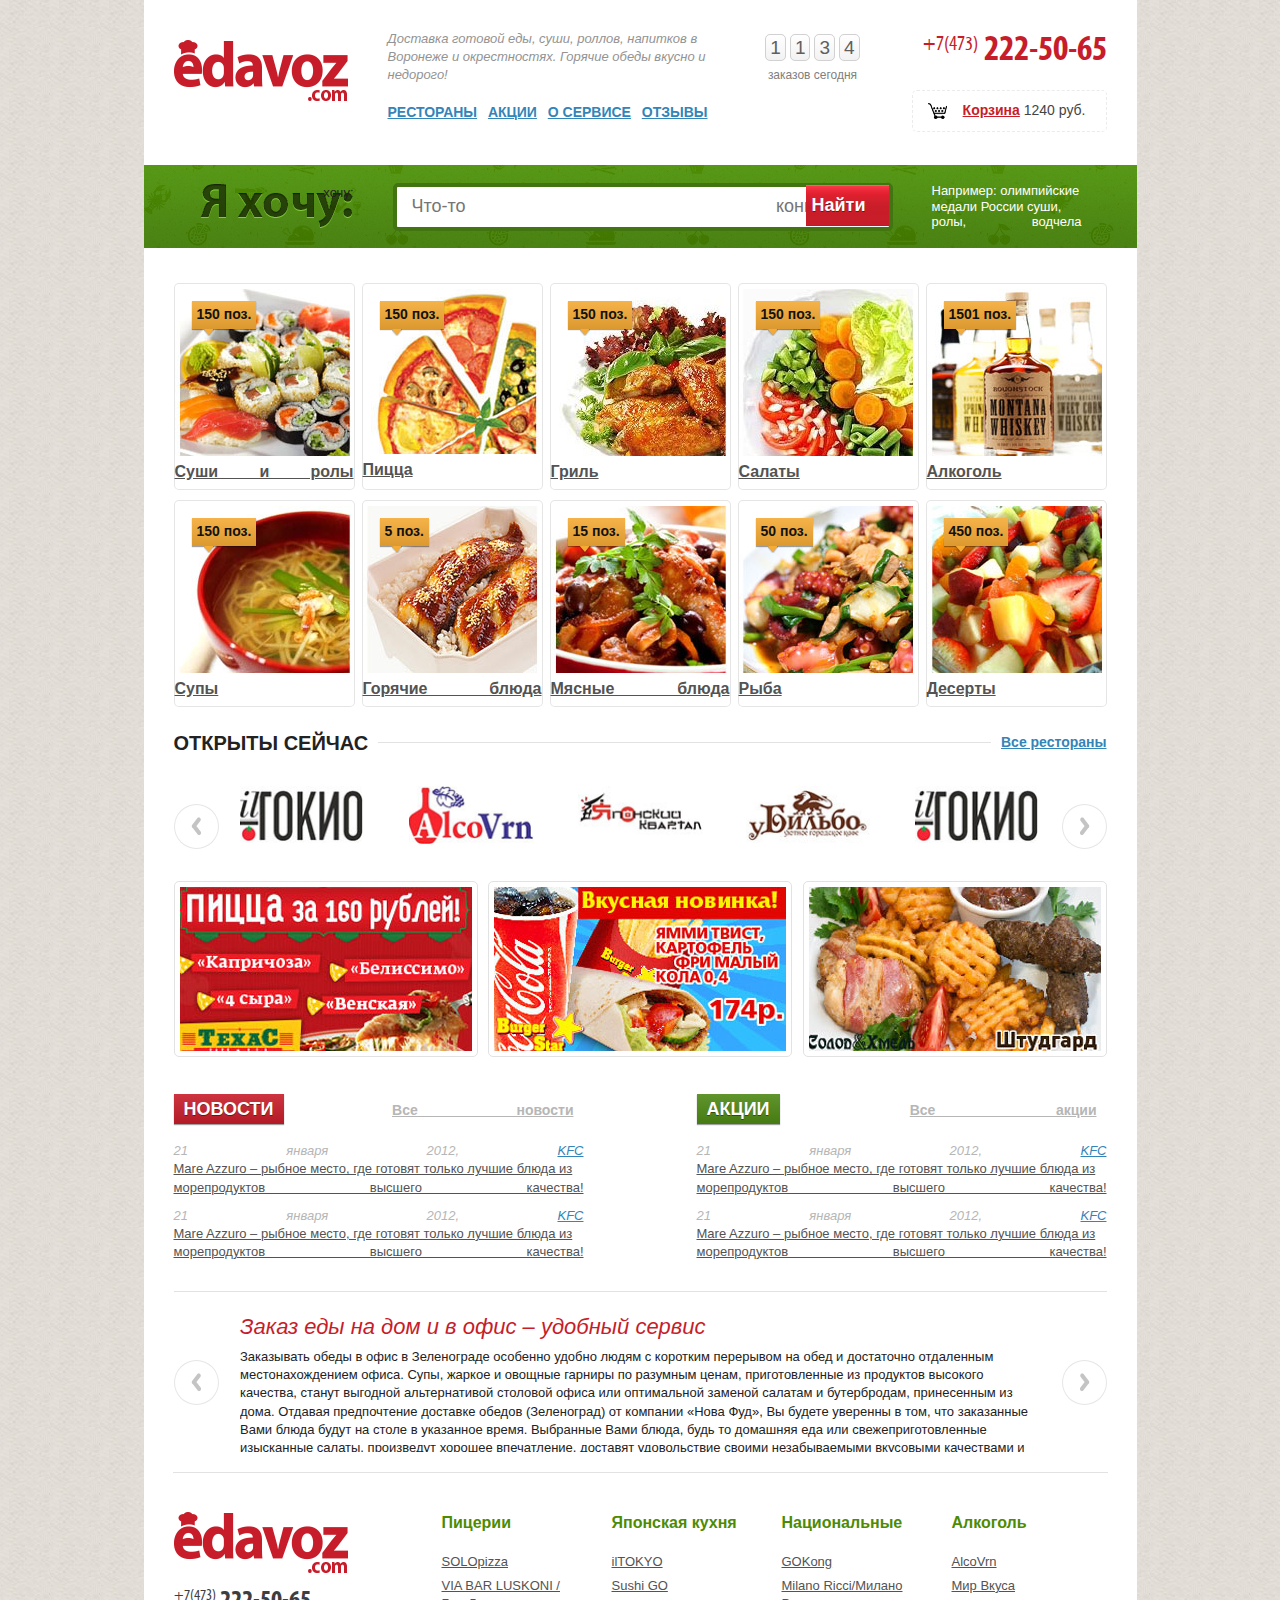
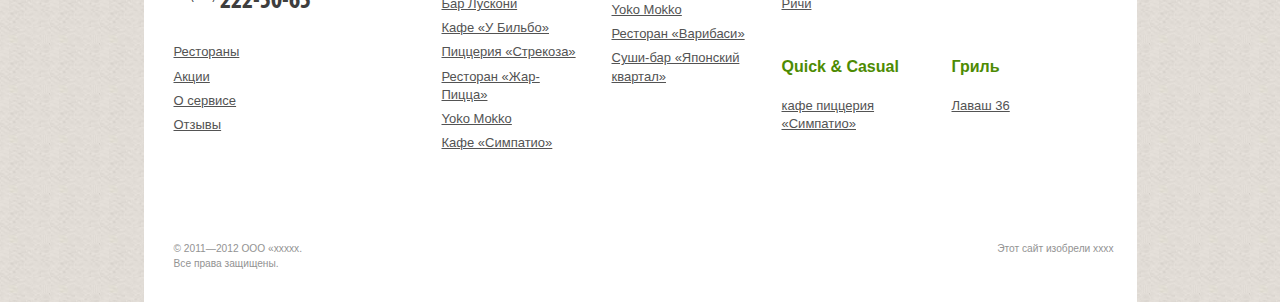
==== commit 4d1bb099: "All without shopCart" ====
--- a/index.html
+++ b/index.html
@@ -8,7 +8,6 @@
     <meta http-equiv="X-UA-Compatible" content="IE=edge,chrome=1">
     <title></title>
     <meta name="description" content="">
-    <meta name="viewport" content="width=device-width">
     <!--[if IE]><script src="http://html5shiv.googlecode.com/svn/trunk/html5.js"></script><![endif]-->
     <!--CSS here-->
     <link rel="stylesheet" href="stylesheets/screen.css">
--- a/stylesheets/screen.css
+++ b/stylesheets/screen.css
@@ -520,7 +520,7 @@
 }
 
 /* line 147, ../sass/screen.scss */
-:root .gradient, :root .b-hdr__counter__item span, .b-hdr__counter__item :root span, :root .indexPage__news .title, .indexPage__news :root .title, :root .indexPage__discount .title, .indexPage__discount :root .title, :root .page-discount__item .discount-on, .page-discount__item :root .discount-on, :root .page-discount__item .discount-off, .page-discount__item :root .discount-off {
+:root .gradient, :root .b-hdr__counter__item span, .b-hdr__counter__item :root span, :root .indexPage__news .title, .indexPage__news :root .title, :root .indexPage__discount .title, .indexPage__discount :root .title, :root .page-discount__item .discount-on, .page-discount__item :root .discount-on, :root .page-discount__item .discount-off, .page-discount__item :root .discount-off, :root .b-product .back, .b-product :root .back {
   filter: none \0/IE9;
 }
 
@@ -536,14 +536,14 @@
 
 /*LAYOUT
 ----------------------------------------------------------*/
-/* line 191, ../sass/screen.scss */
+/* line 206, ../sass/screen.scss */
 html, button, input, select, textarea {
   height: 100%;
   font-family: "Trebuchet MS", "Lucida Grande", "Lucida Sans Unicode", "Lucida Sans", Tahoma, sans-serif;
   co: #444444;
 }
 
-/* line 196, ../sass/screen.scss */
+/* line 211, ../sass/screen.scss */
 body {
   height: 100%;
   font-size: 13px;
@@ -560,7 +560,7 @@
 }
 /* line 83, ../sass/screen.scss */
 body .l-contentWrap {
-  padding-bottom: 450px !important;
+  padding-bottom: 430px !important;
 }
 /* line 84, ../sass/screen.scss */
 body .l-baseFooter {
@@ -570,12 +570,12 @@
   width: 993px;
 }
 
-/* line 203, ../sass/screen.scss */
+/* line 218, ../sass/screen.scss */
 h1, h2, h3, h4, h5, h6 {
   color: #2f2e2c;
 }
 
-/* line 204, ../sass/screen.scss */
+/* line 219, ../sass/screen.scss */
 a {
   color: #3384b8;
   -webkit-transition: all 0.4s ease;
@@ -600,12 +600,12 @@
 a:active {
   color: #b53228;
 }
-/* line 207, ../sass/screen.scss */
+/* line 222, ../sass/screen.scss */
 a.current {
   color: #b53228;
 }
 
-/* line 210, ../sass/screen.scss */
+/* line 225, ../sass/screen.scss */
 input, textarea {
   width: 200px;
   height: 30px;
@@ -621,41 +621,41 @@
   border: solid 1px rgba(0, 0, 0, 0.2);
 }
 
-/* line 218, ../sass/screen.scss */
+/* line 233, ../sass/screen.scss */
 textarea {
   width: 370px;
   height: 75px;
   display: block;
 }
 
-/* line 219, ../sass/screen.scss */
+/* line 234, ../sass/screen.scss */
 input[type=number] {
   width: 40px;
   text-align: center;
 }
 
-/* line 221, ../sass/screen.scss */
+/* line 236, ../sass/screen.scss */
 input[type=checkbox],
 input[type=radio] {
   width: 15px;
   height: 15px;
 }
 
-/* line 224, ../sass/screen.scss */
+/* line 239, ../sass/screen.scss */
 .l-baseWrap {
   background: #fff;
 }
 
 /* page header
 ----------------------------------*/
-/* line 227, ../sass/screen.scss */
+/* line 242, ../sass/screen.scss */
 .l-baseHeader {
   clear: both;
   height: 165px;
   padding: 30px 30px 0;
 }
 
-/* line 233, ../sass/screen.scss */
+/* line 248, ../sass/screen.scss */
 .b-mainLogo {
   float: left;
   display: block;
@@ -663,7 +663,7 @@
 }
 
 /*about block in header*/
-/* line 240, ../sass/screen.scss */
+/* line 255, ../sass/screen.scss */
 .b-hdr__about {
   font-style: italic;
   color: #939393;
@@ -672,11 +672,11 @@
   margin-bottom: 18px;
 }
 
-/* line 248, ../sass/screen.scss */
+/* line 263, ../sass/screen.scss */
 .b-hdr__nav {
   padding-left: 40px;
 }
-/* line 250, ../sass/screen.scss */
+/* line 265, ../sass/screen.scss */
 .b-hdr__nav ul {
   text-align: justify;
   line-height: 0;
@@ -706,7 +706,7 @@
   line-height: 1.4;
   font-size: 13px;
 }
-/* line 251, ../sass/screen.scss */
+/* line 266, ../sass/screen.scss */
 .b-hdr__nav a {
   font-weight: bold;
   font-size: 1.077em;
@@ -714,7 +714,7 @@
 }
 
 /*header phone*/
-/* line 254, ../sass/screen.scss */
+/* line 269, ../sass/screen.scss */
 .b-hdr__phone {
   color: #c71d2a;
   text-align: right;
@@ -722,13 +722,13 @@
   line-height: 1;
   margin-bottom: 24px;
 }
-/* line 260, ../sass/screen.scss */
+/* line 275, ../sass/screen.scss */
 .b-hdr__phone sup {
   font: 0.583em myriadprocond-regular;
 }
 
 /*header shopcart*/
-/* line 263, ../sass/screen.scss */
+/* line 278, ../sass/screen.scss */
 .b-hdr__shopcart {
   display: block;
   -webkit-border-radius: 5px;
@@ -747,24 +747,24 @@
   -o-transition: all 0.4s ease 0s;
   transition: all 0.4s ease 0s;
 }
-/* line 272, ../sass/screen.scss */
+/* line 287, ../sass/screen.scss */
 .b-hdr__shopcart:hover {
   background-position: 25px 50%;
   border-color: #444444;
 }
-/* line 273, ../sass/screen.scss */
+/* line 288, ../sass/screen.scss */
 .b-hdr__shopcart .shopcart {
   color: #c71d2a;
   font-weight: bold;
   text-decoration: underline;
 }
-/* line 274, ../sass/screen.scss */
+/* line 289, ../sass/screen.scss */
 .b-hdr__shopcart .price {
   color: #444444;
 }
 
 /*header counter*/
-/* line 277, ../sass/screen.scss */
+/* line 292, ../sass/screen.scss */
 .b-hdr__counter {
   margin-right: 50px;
   float: right;
@@ -774,14 +774,14 @@
   text-align: center;
 }
 
-/* line 285, ../sass/screen.scss */
+/* line 300, ../sass/screen.scss */
 .b-hdr__counter__item {
   display: block;
   color: #5f5f5f;
   font-size: 1.583em;
   padding: 5px 0;
 }
-/* line 290, ../sass/screen.scss */
+/* line 305, ../sass/screen.scss */
 .b-hdr__counter__item span {
   -webkit-border-radius: 5px;
   -moz-border-radius: 5px;
@@ -805,12 +805,12 @@
 ------------------------------------*/
 /* Footer
 ------------------------------------*/
-/* line 314, ../sass/screen.scss */
+/* line 356, ../sass/screen.scss */
 .l-baseFooter {
   position: relative;
   padding: 40px 30px 70px;
 }
-/* line 318, ../sass/screen.scss */
+/* line 360, ../sass/screen.scss */
 .l-baseFooter:before {
   content: '';
   display: block;
@@ -822,7 +822,7 @@
   margin-left: -467px;
 }
 
-/* line 327, ../sass/screen.scss */
+/* line 369, ../sass/screen.scss */
 .b-ftr__copyrights {
   position: absolute;
   bottom: 0;
@@ -874,27 +874,27 @@
   line-height: 1.4;
   font-size: 13px;
 }
-/* line 337, ../sass/screen.scss */
+/* line 379, ../sass/screen.scss */
 .b-ftr__copyrights small {
   display: block;
 }
-/* line 339, ../sass/screen.scss */
+/* line 381, ../sass/screen.scss */
 .b-ftr__copyrights small span {
   display: block;
 }
 
-/* line 342, ../sass/screen.scss */
+/* line 384, ../sass/screen.scss */
 .b-ftr__phone {
   margin: 10px 0;
   color: #3e3e3e;
   font: 2em myriadprocond-bold;
 }
-/* line 346, ../sass/screen.scss */
+/* line 388, ../sass/screen.scss */
 .b-ftr__phone sup {
   font: 0.615em myriadprocond-regular;
 }
 
-/* line 348, ../sass/screen.scss */
+/* line 390, ../sass/screen.scss */
 .b-ftr__nav {
   margin: 25px 0;
 }
@@ -928,7 +928,7 @@
   color: #c71d2a;
 }
 
-/* line 349, ../sass/screen.scss */
+/* line 391, ../sass/screen.scss */
 .b-ftr__partners {
   float: left;
   width: 140px;
@@ -966,7 +966,7 @@
 
 /*INDEPENDENT elements styles
 -----------------------------------------------------------------------------------------------*/
-/* line 357, ../sass/screen.scss */
+/* line 399, ../sass/screen.scss */
 .b-innerPages__nav {
   background: url(../images/bg-mainPage__search__label.jpg);
   text-align: justify;
@@ -999,11 +999,11 @@
   font-size: 13px;
 }
 
-/* line 362, ../sass/screen.scss */
+/* line 404, ../sass/screen.scss */
 .b-innerPages__nav__search {
   position: relative;
 }
-/* line 364, ../sass/screen.scss */
+/* line 406, ../sass/screen.scss */
 .b-innerPages__nav__search input {
   display: block;
   padding: 0 30px 0 15px;
@@ -1013,7 +1013,7 @@
   color: #a0a0a0;
   font-size: 1.154em;
 }
-/* line 371, ../sass/screen.scss */
+/* line 413, ../sass/screen.scss */
 .b-innerPages__nav__search button {
   border: none;
   background: url(../images/icon-search.png);
@@ -1043,7 +1043,7 @@
   *display: inline;
   vertical-align: top;
 }
-/* line 383, ../sass/screen.scss */
+/* line 425, ../sass/screen.scss */
 .b-breadcrumbs a {
   font-size: 1.077em;
   color: #fff;
@@ -1051,33 +1051,33 @@
   padding-right: 10px;
   padding-left: 3px;
 }
-/* line 389, ../sass/screen.scss */
+/* line 431, ../sass/screen.scss */
 .b-breadcrumbs a:after {
   content: '/';
   position: absolute;
   right: 0;
 }
-/* line 395, ../sass/screen.scss */
+/* line 437, ../sass/screen.scss */
 .b-breadcrumbs li:last-child a:after {
   display: none;
 }
 
-/* line 398, ../sass/screen.scss */
+/* line 440, ../sass/screen.scss */
 .b-pagination {
   margin: 20px 0;
 }
-/* line 400, ../sass/screen.scss */
+/* line 442, ../sass/screen.scss */
 .b-pagination a {
   text-decoration: none;
 }
-/* line 401, ../sass/screen.scss */
+/* line 443, ../sass/screen.scss */
 .b-pagination ul {
   position: relative;
   top: -2px;
   display: inline-block;
   margin-right: 20px;
 }
-/* line 406, ../sass/screen.scss */
+/* line 448, ../sass/screen.scss */
 .b-pagination ul li {
   display: -moz-inline-stack;
   display: inline-block;
@@ -1086,7 +1086,7 @@
   zoom: 1;
   *display: inline;
 }
-/* line 407, ../sass/screen.scss */
+/* line 449, ../sass/screen.scss */
 .b-pagination ul a {
   display: block;
   height: 30px;
@@ -1099,12 +1099,12 @@
 .b-pagination ul a:hover {
   color: #4c840d;
 }
-/* line 414, ../sass/screen.scss */
+/* line 456, ../sass/screen.scss */
 .b-pagination ul a.active {
   background: #a0a0a0;
   color: #fff;
 }
-/* line 417, ../sass/screen.scss */
+/* line 459, ../sass/screen.scss */
 .b-pagination .prev {
   margin: 0 15px;
   color: #4c840d;
@@ -1113,11 +1113,11 @@
 .b-pagination .prev:hover {
   color: #b53228;
 }
-/* line 420, ../sass/screen.scss */
+/* line 462, ../sass/screen.scss */
 .b-pagination .prev:before {
   content: '← ';
 }
-/* line 422, ../sass/screen.scss */
+/* line 464, ../sass/screen.scss */
 .b-pagination .next {
   margin: 0 15px;
   color: #4c840d;
@@ -1126,16 +1126,16 @@
 .b-pagination .next:hover {
   color: #b53228;
 }
-/* line 425, ../sass/screen.scss */
+/* line 467, ../sass/screen.scss */
 .b-pagination .next:after {
   content: ' →';
 }
-/* line 427, ../sass/screen.scss */
+/* line 469, ../sass/screen.scss */
 .b-pagination .unactive {
   color: #696969;
 }
 
-/* line 431, ../sass/screen.scss */
+/* line 473, ../sass/screen.scss */
 .b-filter .title {
   display: -moz-inline-stack;
   display: inline-block;
@@ -1149,7 +1149,7 @@
   margin: 0 10px;
   text-transform: uppercase;
 }
-/* line 439, ../sass/screen.scss */
+/* line 481, ../sass/screen.scss */
 .b-filter select {
   display: -moz-inline-stack;
   display: inline-block;
@@ -1158,6 +1158,42 @@
   zoom: 1;
   *display: inline;
   width: 200px;
+}
+
+/* line 487, ../sass/screen.scss */
+.b-social__like {
+  margin: 30px 0;
+}
+/* line 489, ../sass/screen.scss */
+.b-social__like .item {
+  margin: 15px 0;
+}
+
+/* line 492, ../sass/screen.scss */
+.b-numberAndPrice .number {
+  font-weight: bold;
+  color: #2f2e2c;
+  width: 50px;
+  font-size: 14px;
+  display: -moz-inline-stack;
+  display: inline-block;
+  vertical-align: middle;
+  *vertical-align: auto;
+  zoom: 1;
+  *display: inline;
+}
+/* line 498, ../sass/screen.scss */
+.b-numberAndPrice .price {
+  font-weight: bold;
+  color: #2f2e2c;
+  margin-left: 7px;
+  display: -moz-inline-stack;
+  display: inline-block;
+  vertical-align: middle;
+  *vertical-align: auto;
+  zoom: 1;
+  *display: inline;
+  font-size: 24px;
 }
 
 /*TEMPLATES STARTS
@@ -1165,12 +1201,12 @@
 -----------------------------------------------------------------------------------------------*/
 /*MAIN page specific elements styles
 -----------------------------------------------------------------------------------------------*/
-/* line 449, ../sass/screen.scss */
+/* line 510, ../sass/screen.scss */
 .b-indexPage {
   padding: 0 30px;
 }
 
-/* line 450, ../sass/screen.scss */
+/* line 511, ../sass/screen.scss */
 .b-mainPage__search {
   padding: 0 55px;
   text-align: justify;
@@ -1208,7 +1244,7 @@
   line-height: 1.4;
   font-size: 13px;
 }
-/* line 458, ../sass/screen.scss */
+/* line 519, ../sass/screen.scss */
 .b-mainPage__search .bigText {
   display: -moz-inline-stack;
   display: inline-block;
@@ -1220,7 +1256,7 @@
   width: 155px;
   height: 46px;
 }
-/* line 464, ../sass/screen.scss */
+/* line 525, ../sass/screen.scss */
 .b-mainPage__search input {
   box-shadow: none;
   font-size: 18px;
@@ -1242,12 +1278,12 @@
   -o-transition: all 0.4s ease 0s;
   transition: all 0.4s ease 0s;
 }
-/* line 476, ../sass/screen.scss */
+/* line 537, ../sass/screen.scss */
 .b-mainPage__search input:focus {
   outline: none;
   border-color: rgba(66, 117, 17, 0.7);
 }
-/* line 481, ../sass/screen.scss */
+/* line 542, ../sass/screen.scss */
 .b-mainPage__search button {
   font-size: 18px;
   font-weight: bold;
@@ -1271,7 +1307,7 @@
   background-image: -o-linear-gradient(top, #ff7685 0%, #fb3848 3%, #e92636 15%, #de1f2e 25%, #d6202d 33%, #c91d29 53%, #c71d2a 98%, #a81822 100%);
   background-image: linear-gradient(top, #ff7685 0%, #fb3848 3%, #e92636 15%, #de1f2e 25%, #d6202d 33%, #c91d29 53%, #c71d2a 98%, #a81822 100%);
 }
-/* line 498, ../sass/screen.scss */
+/* line 559, ../sass/screen.scss */
 .b-mainPage__search button:focus, .b-mainPage__search button:hover {
   outline: none;
   background-color: #ff7787;
@@ -1285,7 +1321,7 @@
   background-image: -o-linear-gradient(top, #ff7787 0%, #ff394a 3%, #ff3246 8%, #fe2e3e 10%, #ff2b3f 13%, #fe2635 18%, #ff2233 23%, #ef2030 38%, #e21e2c 60%, #e21e2c 98%, #bf1927 100%);
   background-image: linear-gradient(top, #ff7787 0%, #ff394a 3%, #ff3246 8%, #fe2e3e 10%, #ff2b3f 13%, #fe2635 18%, #ff2233 23%, #ef2030 38%, #e21e2c 60%, #e21e2c 98%, #bf1927 100%);
 }
-/* line 504, ../sass/screen.scss */
+/* line 565, ../sass/screen.scss */
 .b-mainPage__search button:active {
   background-color: #fa5e6b;
   *zoom: 1;
@@ -1298,7 +1334,7 @@
   background-image: -o-linear-gradient(top, #fa5e6b 0%, #cb2e39 3%, #c7212d 15%, #c71d2a 23%, #c71d2a 100%);
   background-image: linear-gradient(top, #fa5e6b 0%, #cb2e39 3%, #c7212d 15%, #c71d2a 23%, #c71d2a 100%);
 }
-/* line 510, ../sass/screen.scss */
+/* line 571, ../sass/screen.scss */
 .b-mainPage__search .example {
   display: -moz-inline-stack;
   display: inline-block;
@@ -1312,7 +1348,7 @@
 }
 
 /*dishes list*/
-/* line 518, ../sass/screen.scss */
+/* line 579, ../sass/screen.scss */
 .b-indexPage__dishes {
   margin: 30px 0;
   text-align: justify;
@@ -1343,7 +1379,7 @@
   line-height: 1.4;
   font-size: 13px;
 }
-/* line 521, ../sass/screen.scss */
+/* line 582, ../sass/screen.scss */
 .b-indexPage__dishes .item {
   position: relative;
   margin: 5px 0;
@@ -1376,21 +1412,21 @@
 .b-indexPage__dishes .item:active {
   color: #c71d2a;
 }
-/* line 532, ../sass/screen.scss */
+/* line 593, ../sass/screen.scss */
 .b-indexPage__dishes .item:hover, .b-indexPage__dishes .item:focus {
   outline: none;
   -webkit-box-shadow: 0 0 6px rgba(0, 0, 0, 0.45);
   -moz-box-shadow: 0 0 6px rgba(0, 0, 0, 0.45);
   box-shadow: 0 0 6px rgba(0, 0, 0, 0.45);
 }
-/* line 536, ../sass/screen.scss */
+/* line 597, ../sass/screen.scss */
 .b-indexPage__dishes .label {
   font-size: 1.231em;
   font-weight: bold;
   line-height: 2;
   display: block;
 }
-/* line 541, ../sass/screen.scss */
+/* line 602, ../sass/screen.scss */
 .b-indexPage__dishes .counter {
   top: 17px;
   left: 17px;
@@ -1411,7 +1447,7 @@
   background-image: -o-linear-gradient(bottom, rgba(0, 0, 0, 0.1), rgba(255, 255, 255, 0.1));
   background-image: linear-gradient(bottom, rgba(0, 0, 0, 0.1), rgba(255, 255, 255, 0.1));
 }
-/* line 552, ../sass/screen.scss */
+/* line 613, ../sass/screen.scss */
 .b-indexPage__dishes .counter:before {
   content: '';
   display: block;
@@ -1424,12 +1460,12 @@
 }
 
 /*indexPage__openNow*/
-/* line 562, ../sass/screen.scss */
+/* line 623, ../sass/screen.scss */
 .b-indexPage__openNow {
   margin-top: 30px;
   border-top: 1px solid #e2e2e2;
 }
-/* line 565, ../sass/screen.scss */
+/* line 626, ../sass/screen.scss */
 .b-indexPage__openNow .title {
   font-size: 1.538em;
   text-transform: uppercase;
@@ -1440,7 +1476,7 @@
   background: #fff;
   padding-right: 10px;
 }
-/* line 574, ../sass/screen.scss */
+/* line 635, ../sass/screen.scss */
 .b-indexPage__openNow .allItems {
   position: relative;
   top: -10px;
@@ -1450,23 +1486,23 @@
   float: right;
   font-size: 1.077em;
 }
-/* line 582, ../sass/screen.scss */
+/* line 643, ../sass/screen.scss */
 .b-indexPage__openNow .scrollable {
   margin: 15px 0 35px;
   width: 800px;
   height: 60px;
 }
-/* line 587, ../sass/screen.scss */
+/* line 648, ../sass/screen.scss */
 .b-indexPage__openNow .scrollable img {
   width: 125px;
   height: 60px;
 }
-/* line 591, ../sass/screen.scss */
+/* line 652, ../sass/screen.scss */
 .b-indexPage__openNow .scrollable__item {
   width: 800px;
 }
 
-/* line 594, ../sass/screen.scss */
+/* line 655, ../sass/screen.scss */
 .pageIndex__bnr {
   padding: 5px;
   -webkit-border-radius: 5px;
@@ -1477,16 +1513,16 @@
   border: 1px solid #e2e2e2;
 }
 
-/* line 600, ../sass/screen.scss */
+/* line 661, ../sass/screen.scss */
 .indexPage__news, .indexPage__discount {
   width: 410px;
   margin: 40px 0 20px;
 }
-/* line 603, ../sass/screen.scss */
+/* line 664, ../sass/screen.scss */
 .indexPage__news > header, .indexPage__discount > header {
   margin-bottom: 20px;
 }
-/* line 604, ../sass/screen.scss */
+/* line 665, ../sass/screen.scss */
 .indexPage__news .title, .indexPage__discount .title {
   -webkit-box-shadow: 0 1px 1px rgba(0, 0, 0, 0.37);
   -moz-box-shadow: 0 1px 1px rgba(0, 0, 0, 0.37);
@@ -1506,27 +1542,27 @@
   text-shadow: 0 1px rgba(0, 0, 0, 0.43);
   background-color: #c71d2a;
 }
-/* line 607, ../sass/screen.scss */
+/* line 668, ../sass/screen.scss */
 .indexPage__news .readAll, .indexPage__discount .readAll {
   color: #b6b6b6;
   font-weight: bold;
   font-size: 1.077em;
   margin: 0 10px;
 }
-/* line 613, ../sass/screen.scss */
+/* line 674, ../sass/screen.scss */
 .indexPage__news .item, .indexPage__discount .item {
   margin-bottom: 10px;
 }
-/* line 615, ../sass/screen.scss */
+/* line 676, ../sass/screen.scss */
 .indexPage__news .item header, .indexPage__discount .item header {
   font-style: italic;
   color: #b6b6b6;
 }
-/* line 616, ../sass/screen.scss */
+/* line 677, ../sass/screen.scss */
 .indexPage__news .item time:after, .indexPage__discount .item time:after {
   content: ',';
 }
-/* line 618, ../sass/screen.scss */
+/* line 679, ../sass/screen.scss */
 .indexPage__news .item__link, .indexPage__discount .item__link {
   color: #535353;
 }
@@ -1547,7 +1583,7 @@
   color: #c71d2a;
 }
 
-/* line 622, ../sass/screen.scss */
+/* line 683, ../sass/screen.scss */
 .indexPage__discount .title {
   -webkit-box-shadow: 0 1px 1px rgba(0, 0, 0, 0.37);
   -moz-box-shadow: 0 1px 1px rgba(0, 0, 0, 0.37);
@@ -1568,7 +1604,7 @@
   background-color: #4e8814;
 }
 
-/* line 625, ../sass/screen.scss */
+/* line 686, ../sass/screen.scss */
 .indexPage__promoText {
   border-top: 1px solid #e2e2e2;
   padding: 5px 0;
@@ -1600,18 +1636,18 @@
   line-height: 1.4;
   font-size: 13px;
 }
-/* line 629, ../sass/screen.scss */
+/* line 690, ../sass/screen.scss */
 .indexPage__promoText .scrollable {
   margin: 15px 0;
   width: 800px;
   height: auto;
   height: 140px;
 }
-/* line 635, ../sass/screen.scss */
+/* line 696, ../sass/screen.scss */
 .indexPage__promoText .scrollable__item {
   width: 800px;
 }
-/* line 636, ../sass/screen.scss */
+/* line 697, ../sass/screen.scss */
 .indexPage__promoText .item__title {
   font-size: 22px;
   color: #c71d2a;
@@ -1621,41 +1657,41 @@
 
 /*ABOUT US page specific elements styles
 -----------------------------------------------------------------------------------------------*/
-/* line 647, ../sass/screen.scss */
+/* line 708, ../sass/screen.scss */
 .b-pageAboutUs {
   padding: 0 60px;
   margin-top: 50px;
   color: #636363;
 }
-/* line 651, ../sass/screen.scss */
+/* line 712, ../sass/screen.scss */
 .b-pageAboutUs h1 {
   color: #2f2e2c;
   font-weight: bold;
   font-size: 2.615em;
 }
-/* line 656, ../sass/screen.scss */
+/* line 717, ../sass/screen.scss */
 .b-pageAboutUs h2 {
   margin: 40px 0 20px;
   color: #539315;
   font-size: 2.154em;
 }
-/* line 661, ../sass/screen.scss */
+/* line 722, ../sass/screen.scss */
 .b-pageAboutUs ul {
   list-style: disc;
   color: #444;
   margin-left: 20px;
 }
 
-/* line 664, ../sass/screen.scss */
+/* line 725, ../sass/screen.scss */
 .b-pageAboutUs__social {
   margin: 50px 0;
 }
-/* line 666, ../sass/screen.scss */
+/* line 727, ../sass/screen.scss */
 .b-pageAboutUs__social > header {
   font-size: 1.385em;
   color: #2f2e2c;
 }
-/* line 670, ../sass/screen.scss */
+/* line 731, ../sass/screen.scss */
 .b-pageAboutUs__social .item {
   display: -moz-inline-stack;
   display: inline-block;
@@ -1667,26 +1703,26 @@
   width: 48px;
   height: 48px;
 }
-/* line 674, ../sass/screen.scss */
+/* line 735, ../sass/screen.scss */
 .b-pageAboutUs__social .item.item-1 {
   background-position: 0 -48px;
 }
-/* line 674, ../sass/screen.scss */
+/* line 735, ../sass/screen.scss */
 .b-pageAboutUs__social .item.item-2 {
   background-position: 0 -96px;
 }
-/* line 674, ../sass/screen.scss */
+/* line 735, ../sass/screen.scss */
 .b-pageAboutUs__social .item.item-3 {
   background-position: 0 0;
 }
 
 /*FEEDBACKS page specific elements styles
 ------------------------------------------------------------------------------------------------*/
-/* line 680, ../sass/screen.scss */
+/* line 741, ../sass/screen.scss */
 .b-pageFeedbacks {
   padding: 45px 65px;
 }
-/* line 682, ../sass/screen.scss */
+/* line 743, ../sass/screen.scss */
 .b-pageFeedbacks form {
   *zoom: 1;
 }
@@ -1696,7 +1732,7 @@
   display: table;
   clear: both;
 }
-/* line 683, ../sass/screen.scss */
+/* line 744, ../sass/screen.scss */
 .b-pageFeedbacks .form__title {
   display: block;
   font-size: 1.308em;
@@ -1704,12 +1740,13 @@
   font-weight: bold;
   margin: 5px 0;
 }
-/* line 690, ../sass/screen.scss */
+/* line 751, ../sass/screen.scss */
 .b-pageFeedbacks .form__submit {
   float: left;
   display: block;
   margin: 20px 0;
   padding: 2px 10px 5px;
+  font-size: 1.154em;
   background-color: #508915;
   -webkit-border-radius: 5px;
   -moz-border-radius: 5px;
@@ -1730,31 +1767,49 @@
   font-weight: bold;
   color: #fff;
   text-shadow: 0 1px rgba(0, 0, 0, 0.48);
-  font-size: 1.154em;
-}
-
-/* line 707, ../sass/screen.scss */
+  text-decoration: none;
+  -webkit-transition: all 0.4s ease;
+  -webkit-transition-delay: 0s;
+  -moz-transition: all 0.4s ease 0s;
+  -o-transition: all 0.4s ease 0s;
+  transition: all 0.4s ease 0s;
+}
+/* line 197, ../sass/screen.scss */
+.b-pageFeedbacks .form__submit:hover, .b-pageFeedbacks .form__submit:focus {
+  outline: none;
+  background-color: #5ea417;
+  -webkit-box-shadow: inset 0 1px rgba(255, 255, 255, 0.11);
+  -moz-box-shadow: inset 0 1px rgba(255, 255, 255, 0.11);
+  box-shadow: inset 0 1px rgba(255, 255, 255, 0.11);
+  border: solid 1px #59931d;
+}
+
+/* line 761, ../sass/screen.scss */
 .b-feedbacks {
   margin: 40px 0;
 }
-/* line 710, ../sass/screen.scss */
+/* line 764, ../sass/screen.scss */
 .b-feedbacks > header {
   padding: 5px 0;
   font-size: 2.077em;
 }
-/* line 714, ../sass/screen.scss */
+/* line 768, ../sass/screen.scss */
 .b-feedbacks .author {
   color: #b31d1d;
   font-weight: bold;
   font-size: 1.385em;
   padding-right: 15px;
 }
-/* line 715, ../sass/screen.scss */
+/* line 770, ../sass/screen.scss */
+.b-member .b-feedbacks .author {
+  color: #539315;
+}
+/* line 772, ../sass/screen.scss */
 .b-feedbacks time {
   font-size: 0.923em;
   color: #6d6d6d;
 }
-/* line 716, ../sass/screen.scss */
+/* line 773, ../sass/screen.scss */
 .b-feedbacks .item {
   padding: 15px 0 25px;
   border-bottom: 1px solid #e2e2e2;
@@ -1762,21 +1817,21 @@
 
 /*NEWS page specific elements styles
 ------------------------------------------------------------------------------------------------*/
-/* line 721, ../sass/screen.scss */
+/* line 778, ../sass/screen.scss */
 .page-news, .page-discount {
   margin: 30px;
 }
-/* line 723, ../sass/screen.scss */
+/* line 780, ../sass/screen.scss */
 .page-news > header, .page-discount > header {
   margin: 20px 0;
   border-bottom: 1px solid #e2e2e2;
 }
-/* line 726, ../sass/screen.scss */
+/* line 783, ../sass/screen.scss */
 .page-news .page-title, .page-discount .page-title {
   font-size: 27px;
   line-height: 1;
 }
-/* line 729, ../sass/screen.scss */
+/* line 786, ../sass/screen.scss */
 .page-news .page-title span, .page-discount .page-title span {
   font-size: 14px;
   color: 4c4c4c;
@@ -1784,31 +1839,31 @@
   margin: 15px 0;
 }
 
-/* line 737, ../sass/screen.scss */
+/* line 794, ../sass/screen.scss */
 .page-news__item {
   margin: 20px 0;
   font-size: 1.231em;
   color: #626262;
 }
-/* line 741, ../sass/screen.scss */
+/* line 798, ../sass/screen.scss */
 .page-news__item > header {
   margin-bottom: 5px;
 }
-/* line 742, ../sass/screen.scss */
+/* line 799, ../sass/screen.scss */
 .page-news__item time {
   color: #000;
   background: #ffc85d;
   padding: 1px 3px;
   font-size: 0.875em;
 }
-/* line 748, ../sass/screen.scss */
+/* line 805, ../sass/screen.scss */
 .page-news__item .title {
   font-size: 1.125em;
   color: #2f2e2c;
   font-weight: bold;
   margin: 0 10px;
 }
-/* line 754, ../sass/screen.scss */
+/* line 811, ../sass/screen.scss */
 .page-news__item .readAll {
   padding: 15px 0;
   color: #529014;
@@ -1821,23 +1876,23 @@
 
 /*DISCOUNT page specific elements styles
 ------------------------------------------------------------------------------------------------*/
-/* line 764, ../sass/screen.scss */
+/* line 821, ../sass/screen.scss */
 .page-discount > header {
   margin-bottom: 0;
 }
-/* line 765, ../sass/screen.scss */
+/* line 822, ../sass/screen.scss */
 .page-discount .b-pagination {
   margin-top: 45px;
 }
 
-/* line 767, ../sass/screen.scss */
+/* line 824, ../sass/screen.scss */
 .page-discount__item {
   padding: 17px 0;
   border-bottom: 1px solid #e2e2e2;
   font-size: 16px;
   color: #696969;
 }
-/* line 772, ../sass/screen.scss */
+/* line 829, ../sass/screen.scss */
 .page-discount__item > * {
   display: -moz-inline-stack;
   display: inline-block;
@@ -1846,7 +1901,17 @@
   zoom: 1;
   *display: inline;
 }
-/* line 773, ../sass/screen.scss */
+/* line 830, ../sass/screen.scss */
+.page-discount__item .image {
+  width: 123px;
+  height: 60px;
+}
+/* line 144, ../sass/screen.scss */
+.page-discount__item .image img {
+  width: 100%;
+  height: 100%;
+}
+/* line 831, ../sass/screen.scss */
 .page-discount__item .discount-on {
   -webkit-box-shadow: 0 1px 1px rgba(0, 0, 0, 0.37);
   -moz-box-shadow: 0 1px 1px rgba(0, 0, 0, 0.37);
@@ -1870,7 +1935,7 @@
   display: block;
   padding: 3px 6px;
 }
-/* line 780, ../sass/screen.scss */
+/* line 838, ../sass/screen.scss */
 .page-discount__item .discount-off {
   -webkit-box-shadow: 0 1px 1px rgba(0, 0, 0, 0.37);
   -moz-box-shadow: 0 1px 1px rgba(0, 0, 0, 0.37);
@@ -1894,33 +1959,1257 @@
   display: block;
   padding: 3px 8px;
 }
-/* line 787, ../sass/screen.scss */
+/* line 845, ../sass/screen.scss */
 .page-discount__item time {
   display: block;
   text-align: center;
   padding: 3px 0;
   font-size: 14px;
 }
-/* line 793, ../sass/screen.scss */
+/* line 851, ../sass/screen.scss */
 .page-discount__item .title {
+  font-weight: bold;
+  color: #2f2e2c;
   font-size: 18px;
+}
+/* line 852, ../sass/screen.scss */
+.page-discount__item .content {
+  white-space: nowrap;
+  max-width: 675px;
+  overflow: hidden;
+  text-overflow: ellipsis;
+}
+
+/*SEARCH RESULTS page specific elements styles
+------------------------------------------------------------------------------------------------*/
+/* line 860, ../sass/screen.scss */
+.b-search_results {
+  margin: 1px 0 0 220px;
+  padding: 5px 20px;
+  box-shadow: -2px 0 4px #f1f1f3;
+}
+/* line 864, ../sass/screen.scss */
+.b-search_results .item {
+  margin: 15px 0;
+  text-align: justify;
+  line-height: 0;
+  font-size: 1px;
+  text-justify: newspaper;
+  zoom: 1;
+  text-align-last: justify;
+  padding: 25px 20px;
+  height: 130px;
+  color: #444444;
+  text-decoration: none;
+  display: block;
+  border: solid 1px #d8d8d8;
+  -webkit-border-radius: 5px;
+  -moz-border-radius: 5px;
+  -ms-border-radius: 5px;
+  -o-border-radius: 5px;
+  border-radius: 5px;
+}
+/* line 124, ../sass/screen.scss */
+.b-search_results .item:after {
+  content: "";
+  display: inline-block;
+  height: 0;
+  overflow: hidden;
+  visibility: hidden;
+  width: 100%;
+}
+/* line 132, ../sass/screen.scss */
+.b-search_results .item > * {
+  text-align: left;
+  display: -moz-inline-stack;
+  display: inline-block;
+  vertical-align: middle;
+  *vertical-align: auto;
+  zoom: 1;
+  *display: inline;
+  line-height: 1.4;
+  font-size: 13px;
+}
+/* line 874, ../sass/screen.scss */
+.b-search_results .item:hover {
+  -webkit-box-shadow: 0 1px 5px rgba(0, 0, 0, 0.5);
+  -moz-box-shadow: 0 1px 5px rgba(0, 0, 0, 0.5);
+  box-shadow: 0 1px 5px rgba(0, 0, 0, 0.5);
+  border: solid 2px #569516;
+}
+/* line 877, ../sass/screen.scss */
+.b-search_results .item:hover .title {
+  color: #539315;
+}
+/* line 879, ../sass/screen.scss */
+.b-search_results .item .image {
+  width: 150px;
+  height: 84px;
+}
+/* line 144, ../sass/screen.scss */
+.b-search_results .item .image img {
+  width: 100%;
+  height: 100%;
+}
+/* line 880, ../sass/screen.scss */
+.b-search_results .item .title {
   font-weight: bold;
   color: #2f2e2c;
-}
-
-/*some page specific elements styles
+  font-size: 18px;
+  -webkit-transition: all 0.4s ease;
+  -webkit-transition-delay: 0s;
+  -moz-transition: all 0.4s ease 0s;
+  -o-transition: all 0.4s ease 0s;
+  transition: all 0.4s ease 0s;
+}
+/* line 885, ../sass/screen.scss */
+.b-search_results .item .cuisine {
+  font-size: 12px;
+}
+/* line 886, ../sass/screen.scss */
+.b-search_results .item .feedbacks__counter {
+  font-weight: bold;
+  color: #2f2e2c;
+  font-size: 16px;
+  padding-left: 20px;
+  background: url(../images/icon-feedbacks__counter.png) 0 50% no-repeat;
+}
+/* line 892, ../sass/screen.scss */
+.b-search_results .item .minimal_purchase,
+.b-search_results .item .working_hours {
+  font-weight: bold;
+  color: #2f2e2c;
+  font-size: 16px;
+  display: block;
+  text-align: center;
+}
+
+/*MEMBER page specific elements styles
 ------------------------------------------------------------------------------------------------*/
-/*some page specific elements styles
+/* line 898, ../sass/screen.scss */
+.b-member > header {
+  background: url(../images/bg-member__header.png);
+}
+/* line 111, ../sass/screen.scss */
+.flexbox .b-member > header {
+  display: -webkit-box;
+  display: -moz-box;
+  display: -ms-box;
+  display: box;
+}
+/* line 112, ../sass/screen.scss */
+.no-flexbox .b-member > header > * {
+  display: -moz-inline-stack;
+  display: inline-block;
+  vertical-align: middle;
+  *vertical-align: auto;
+  zoom: 1;
+  *display: inline;
+  vertical-align: top;
+}
+/* line 901, ../sass/screen.scss */
+.b-member > header > * {
+  display: -moz-inline-stack;
+  display: inline-block;
+  vertical-align: middle;
+  *vertical-align: auto;
+  zoom: 1;
+  *display: inline;
+}
+/* line 903, ../sass/screen.scss */
+.b-member .header__image {
+  width: 250px;
+  text-align: center;
+}
+/* line 907, ../sass/screen.scss */
+.b-member .header__content {
+  margin-top: 15px;
+  width: 690px;
+  color: #636363;
+  font-size: 12px;
+}
+/* line 913, ../sass/screen.scss */
+.b-member .member__title {
+  font: bold 24px/1.5 "Trebuchet MS", "Lucida Grande", "Lucida Sans Unicode", "Lucida Sans", Tahoma, sans-serif;
+}
+
+/* line 915, ../sass/screen.scss */
+.b-tabsNav {
+  margin: 20px 0 4px;
+}
+/* line 111, ../sass/screen.scss */
+.flexbox .b-tabsNav ul {
+  display: -webkit-box;
+  display: -moz-box;
+  display: -ms-box;
+  display: box;
+}
+/* line 112, ../sass/screen.scss */
+.no-flexbox .b-tabsNav ul > * {
+  display: -moz-inline-stack;
+  display: inline-block;
+  vertical-align: middle;
+  *vertical-align: auto;
+  zoom: 1;
+  *display: inline;
+  vertical-align: top;
+}
+/* line 918, ../sass/screen.scss */
+.b-tabsNav a {
+  padding: 5px 15px;
+  font-size: 14px;
+  color: #9b9b9b;
+}
+/* line 24, ../../../../../Ruby193/lib/ruby/gems/1.9.1/gems/compass-0.12.2/frameworks/compass/stylesheets/compass/typography/links/_link-colors.scss */
+.b-tabsNav a:hover {
+  color: #146c95;
+}
+/* line 922, ../sass/screen.scss */
+.b-tabsNav a.current {
+  font-weight: bold;
+  color: #146c95;
+  text-decoration: none;
+  background: #fff;
+  border: 1px solid #e2e2e2;
+  border-bottom: none;
+  -webkit-border-radius: 5px 5px 0 0;
+  -moz-border-radius: 5px 5px 0 0;
+  -ms-border-radius: 5px 5px 0 0;
+  -o-border-radius: 5px 5px 0 0;
+  border-radius: 5px 5px 0 0;
+}
+
+/* line 931, ../sass/screen.scss */
+.b-tabsContent {
+  border-top: 1px solid #e2e2e2;
+}
+
+/* line 935, ../sass/screen.scss */
+.b-memberInfo {
+  margin: 50px 100px 75px 110px;
+}
+/* line 937, ../sass/screen.scss */
+.b-memberInfo > header {
+  text-align: justify;
+  line-height: 0;
+  font-size: 1px;
+  text-justify: newspaper;
+  zoom: 1;
+  text-align-last: justify;
+}
+/* line 124, ../sass/screen.scss */
+.b-memberInfo > header:after {
+  content: "";
+  display: inline-block;
+  height: 0;
+  overflow: hidden;
+  visibility: hidden;
+  width: 100%;
+}
+/* line 132, ../sass/screen.scss */
+.b-memberInfo > header > * {
+  text-align: left;
+  display: -moz-inline-stack;
+  display: inline-block;
+  vertical-align: middle;
+  *vertical-align: auto;
+  zoom: 1;
+  *display: inline;
+  line-height: 1.4;
+  font-size: 13px;
+}
+/* line 938, ../sass/screen.scss */
+.b-memberInfo .title {
+  font-weight: bold;
+  color: #2f2e2c;
+  font-size: 24px;
+  line-height: 1.65;
+}
+/* line 943, ../sass/screen.scss */
+.b-memberInfo dl {
+  margin: 40px 0 30px;
+}
+/* line 944, ../sass/screen.scss */
+.b-memberInfo dt {
+  text-transform: uppercase;
+  font-weight: bold;
+  color: #2f2e2c;
+  width: 220px;
+  float: left;
+  margin-bottom: 10px;
+}
+/* line 952, ../sass/screen.scss */
+.b-memberInfo dd {
+  overflow: hidden;
+  margin-top: 10px;
+}
+/* line 953, ../sass/screen.scss */
+.b-memberInfo .button {
+  vertical-align: top;
+  background-color: #508915;
+  -webkit-border-radius: 5px;
+  -moz-border-radius: 5px;
+  -ms-border-radius: 5px;
+  -o-border-radius: 5px;
+  border-radius: 5px;
+  -webkit-box-shadow: inset 0 1px rgba(255, 255, 255, 0.11);
+  -moz-box-shadow: inset 0 1px rgba(255, 255, 255, 0.11);
+  box-shadow: inset 0 1px rgba(255, 255, 255, 0.11);
+  border: solid 1px rgba(82, 144, 22, 0.91);
+  background-image: url('[data-uri]');
+  background-size: 100%;
+  background-image: -webkit-gradient(linear, 50% 100%, 50% 0%, color-stop(0%, rgba(255, 255, 255, 0)), color-stop(100%, rgba(255, 255, 255, 0.27)));
+  background-image: -webkit-linear-gradient(bottom, rgba(255, 255, 255, 0), rgba(255, 255, 255, 0.27));
+  background-image: -moz-linear-gradient(bottom, rgba(255, 255, 255, 0), rgba(255, 255, 255, 0.27));
+  background-image: -o-linear-gradient(bottom, rgba(255, 255, 255, 0), rgba(255, 255, 255, 0.27));
+  background-image: linear-gradient(bottom, rgba(255, 255, 255, 0), rgba(255, 255, 255, 0.27));
+  font-weight: bold;
+  color: #fff;
+  text-shadow: 0 1px rgba(0, 0, 0, 0.48);
+  text-decoration: none;
+  -webkit-transition: all 0.4s ease;
+  -webkit-transition-delay: 0s;
+  -moz-transition: all 0.4s ease 0s;
+  -o-transition: all 0.4s ease 0s;
+  transition: all 0.4s ease 0s;
+  font-size: 20px;
+  text-decoration: none;
+  padding: 4px 20px;
+}
+/* line 197, ../sass/screen.scss */
+.b-memberInfo .button:hover, .b-memberInfo .button:focus {
+  outline: none;
+  background-color: #5ea417;
+  -webkit-box-shadow: inset 0 1px rgba(255, 255, 255, 0.11);
+  -moz-box-shadow: inset 0 1px rgba(255, 255, 255, 0.11);
+  box-shadow: inset 0 1px rgba(255, 255, 255, 0.11);
+  border: solid 1px #59931d;
+}
+/* line 960, ../sass/screen.scss */
+.b-memberInfo .content {
+  color: #545454;
+}
+/* line 962, ../sass/screen.scss */
+.b-memberInfo .content p {
+  margin-bottom: 15px;
+}
+/* line 964, ../sass/screen.scss */
+.b-memberInfo .gallery {
+  text-align: justify;
+  line-height: 0;
+  font-size: 1px;
+  text-justify: newspaper;
+  zoom: 1;
+  text-align-last: justify;
+}
+/* line 124, ../sass/screen.scss */
+.b-memberInfo .gallery:after {
+  content: "";
+  display: inline-block;
+  height: 0;
+  overflow: hidden;
+  visibility: hidden;
+  width: 100%;
+}
+/* line 132, ../sass/screen.scss */
+.b-memberInfo .gallery > * {
+  text-align: left;
+  display: -moz-inline-stack;
+  display: inline-block;
+  vertical-align: middle;
+  *vertical-align: auto;
+  zoom: 1;
+  *display: inline;
+  line-height: 1.4;
+  font-size: 13px;
+}
+/* line 966, ../sass/screen.scss */
+.b-memberInfo .gallery img {
+  padding: 5px;
+  -webkit-border-radius: 5px;
+  -moz-border-radius: 5px;
+  -ms-border-radius: 5px;
+  -o-border-radius: 5px;
+  border-radius: 5px;
+  border: 1px solid #e2e2e2;
+}
+
+/* line 974, ../sass/screen.scss */
+.b-memberMenu {
+  margin: 35px 30px;
+  text-align: justify;
+  line-height: 0;
+  font-size: 1px;
+  text-justify: newspaper;
+  zoom: 1;
+  text-align-last: justify;
+}
+/* line 124, ../sass/screen.scss */
+.b-memberMenu:after {
+  content: "";
+  display: inline-block;
+  height: 0;
+  overflow: hidden;
+  visibility: hidden;
+  width: 100%;
+}
+/* line 132, ../sass/screen.scss */
+.b-memberMenu > * {
+  text-align: left;
+  display: -moz-inline-stack;
+  display: inline-block;
+  vertical-align: middle;
+  *vertical-align: auto;
+  zoom: 1;
+  *display: inline;
+  line-height: 1.4;
+  font-size: 13px;
+}
+/* line 977, ../sass/screen.scss */
+.b-memberMenu .content {
+  width: 720px;
+}
+/* line 980, ../sass/screen.scss */
+.b-memberMenu .b-menuNav {
+  vertical-align: top;
+}
+/* line 981, ../sass/screen.scss */
+.b-memberMenu .section_title {
+  font-weight: bold;
+  color: #2f2e2c;
+  font-size: 24px;
+  border-bottom: 1px solid #e2e2e2;
+}
+/* line 986, ../sass/screen.scss */
+.b-memberMenu .item {
+  text-align: justify;
+  line-height: 0;
+  font-size: 1px;
+  text-justify: newspaper;
+  zoom: 1;
+  text-align-last: justify;
+  width: 340px;
+  color: #555;
+  margin: 30px 0;
+}
+/* line 124, ../sass/screen.scss */
+.b-memberMenu .item:after {
+  content: "";
+  display: inline-block;
+  height: 0;
+  overflow: hidden;
+  visibility: hidden;
+  width: 100%;
+}
+/* line 132, ../sass/screen.scss */
+.b-memberMenu .item > * {
+  text-align: left;
+  display: -moz-inline-stack;
+  display: inline-block;
+  vertical-align: middle;
+  *vertical-align: auto;
+  zoom: 1;
+  *display: inline;
+  line-height: 1.4;
+  font-size: 13px;
+}
+/* line 987, ../sass/screen.scss */
+.b-memberMenu .item__title {
+  text-decoration: none;
+  color: #2f2e2c;
+  font-size: 16px;
+  line-height: 1.2;
+  font-weight: bold;
+  color: #2f2e2c;
+}
+/* line 24, ../../../../../Ruby193/lib/ruby/gems/1.9.1/gems/compass-0.12.2/frameworks/compass/stylesheets/compass/typography/links/_link-colors.scss */
+.b-memberMenu .item__title:hover {
+  color: #b53228;
+}
+/* line 994, ../sass/screen.scss */
+.b-memberMenu .item__content {
+  width: 170px;
+}
+/* line 996, ../sass/screen.scss */
+.b-memberMenu .item__content > * {
+  margin-bottom: 5px;
+}
+/* line 998, ../sass/screen.scss */
+.b-memberMenu .item__image {
+  width: 150px;
+  height: 150px;
+  vertical-align: middle;
+  text-align: center;
+  border: 1px solid #e2e2e2;
+  padding: 3px;
+  -webkit-border-radius: 5px;
+  -moz-border-radius: 5px;
+  -ms-border-radius: 5px;
+  -o-border-radius: 5px;
+  border-radius: 5px;
+}
+/* line 1007, ../sass/screen.scss */
+.b-memberMenu input[type=number] {
+  width: 50px;
+  font-size: 14px;
+  font-weight: bold;
+  color: #2f2e2c;
+  display: -moz-inline-stack;
+  display: inline-block;
+  vertical-align: middle;
+  *vertical-align: auto;
+  zoom: 1;
+  *display: inline;
+}
+/* line 1011, ../sass/screen.scss */
+.b-memberMenu .price {
+  font-weight: bold;
+  color: #2f2e2c;
+  font-size: 24px;
+  padding-left: 5px;
+  display: -moz-inline-stack;
+  display: inline-block;
+  vertical-align: middle;
+  *vertical-align: auto;
+  zoom: 1;
+  *display: inline;
+}
+/* line 1012, ../sass/screen.scss */
+.b-memberMenu .button {
+  background-color: #508915;
+  -webkit-border-radius: 5px;
+  -moz-border-radius: 5px;
+  -ms-border-radius: 5px;
+  -o-border-radius: 5px;
+  border-radius: 5px;
+  -webkit-box-shadow: inset 0 1px rgba(255, 255, 255, 0.11);
+  -moz-box-shadow: inset 0 1px rgba(255, 255, 255, 0.11);
+  box-shadow: inset 0 1px rgba(255, 255, 255, 0.11);
+  border: solid 1px rgba(82, 144, 22, 0.91);
+  background-image: url('[data-uri]');
+  background-size: 100%;
+  background-image: -webkit-gradient(linear, 50% 100%, 50% 0%, color-stop(0%, rgba(255, 255, 255, 0)), color-stop(100%, rgba(255, 255, 255, 0.27)));
+  background-image: -webkit-linear-gradient(bottom, rgba(255, 255, 255, 0), rgba(255, 255, 255, 0.27));
+  background-image: -moz-linear-gradient(bottom, rgba(255, 255, 255, 0), rgba(255, 255, 255, 0.27));
+  background-image: -o-linear-gradient(bottom, rgba(255, 255, 255, 0), rgba(255, 255, 255, 0.27));
+  background-image: linear-gradient(bottom, rgba(255, 255, 255, 0), rgba(255, 255, 255, 0.27));
+  font-weight: bold;
+  color: #fff;
+  text-shadow: 0 1px rgba(0, 0, 0, 0.48);
+  text-decoration: none;
+  -webkit-transition: all 0.4s ease;
+  -webkit-transition-delay: 0s;
+  -moz-transition: all 0.4s ease 0s;
+  -o-transition: all 0.4s ease 0s;
+  transition: all 0.4s ease 0s;
+  font-size: 12px;
+  font-weight: normal;
+  padding: 1px 8px;
+}
+/* line 197, ../sass/screen.scss */
+.b-memberMenu .button:hover, .b-memberMenu .button:focus {
+  outline: none;
+  background-color: #5ea417;
+  -webkit-box-shadow: inset 0 1px rgba(255, 255, 255, 0.11);
+  -moz-box-shadow: inset 0 1px rgba(255, 255, 255, 0.11);
+  box-shadow: inset 0 1px rgba(255, 255, 255, 0.11);
+  border: solid 1px #59931d;
+}
+
+/* line 1014, ../sass/screen.scss */
+.b-menuNav {
+  width: 185px;
+}
+/* line 317, ../sass/screen.scss */
+.b-menuNav ul {
+  text-align: justify;
+}
+/* line 318, ../sass/screen.scss */
+.b-menuNav a {
+  display: block;
+  position: relative;
+  font-size: 14px;
+  text-transform: uppercase;
+  color: #0f0f0f;
+  position: relative;
+  padding: 7px 25px 7px 15px;
+  text-decoration: none;
+  border-bottom: 1px dotted #e2e2e2;
+}
+/* line 24, ../../../../../Ruby193/lib/ruby/gems/1.9.1/gems/compass-0.12.2/frameworks/compass/stylesheets/compass/typography/links/_link-colors.scss */
+.b-menuNav a:hover {
+  color: #539315;
+}
+/* line 328, ../sass/screen.scss */
+.b-menuNav a:before {
+  content: '▶';
+  color: #539315;
+  position: absolute;
+  right: 15px;
+}
+/* line 334, ../sass/screen.scss */
+.b-menuNav a:hover, .b-menuNav a:focus {
+  outline: none;
+  background: #efefef;
+  padding-left: 20px;
+}
+
+/*PRODUCT page specific elements styles
 ------------------------------------------------------------------------------------------------*/
-/*some page specific elements styles
+/* line 1017, ../sass/screen.scss */
+.b-product {
+  margin: 35px 30px;
+  text-align: justify;
+  line-height: 0;
+  font-size: 1px;
+  text-justify: newspaper;
+  zoom: 1;
+  text-align-last: justify;
+}
+/* line 124, ../sass/screen.scss */
+.b-product:after {
+  content: "";
+  display: inline-block;
+  height: 0;
+  overflow: hidden;
+  visibility: hidden;
+  width: 100%;
+}
+/* line 132, ../sass/screen.scss */
+.b-product > * {
+  text-align: left;
+  display: -moz-inline-stack;
+  display: inline-block;
+  vertical-align: middle;
+  *vertical-align: auto;
+  zoom: 1;
+  *display: inline;
+  line-height: 1.4;
+  font-size: 13px;
+}
+/* line 1020, ../sass/screen.scss */
+.b-product .item {
+  width: 720px;
+}
+/* line 1021, ../sass/screen.scss */
+.b-product .content__header {
+  text-align: justify;
+  line-height: 0;
+  font-size: 1px;
+  text-justify: newspaper;
+  zoom: 1;
+  text-align-last: justify;
+  border-bottom: 1px solid #e2e2e2;
+  margin: -15px 0 15px;
+  padding-bottom: 10px;
+}
+/* line 124, ../sass/screen.scss */
+.b-product .content__header:after {
+  content: "";
+  display: inline-block;
+  height: 0;
+  overflow: hidden;
+  visibility: hidden;
+  width: 100%;
+}
+/* line 132, ../sass/screen.scss */
+.b-product .content__header > * {
+  text-align: left;
+  display: -moz-inline-stack;
+  display: inline-block;
+  vertical-align: middle;
+  *vertical-align: auto;
+  zoom: 1;
+  *display: inline;
+  line-height: 1.4;
+  font-size: 13px;
+}
+/* line 1027, ../sass/screen.scss */
+.b-product .item__title {
+  font-weight: bold;
+  color: #2f2e2c;
+  font-size: 24px;
+}
+/* line 1028, ../sass/screen.scss */
+.b-product .image {
+  padding: 5px;
+  border: 1px solid #e2e2e2;
+  -webkit-border-radius: 5px;
+  -moz-border-radius: 5px;
+  -ms-border-radius: 5px;
+  -o-border-radius: 5px;
+  border-radius: 5px;
+}
+/* line 1033, ../sass/screen.scss */
+.b-product .back {
+  padding: 3px 15px;
+  color: #9b9b9b;
+  text-decoration: none;
+  background-color: #f9f9f9;
+  border: solid 1px #d1d1d1;
+  background-image: url('[data-uri]');
+  background-size: 100%;
+  background-image: -webkit-gradient(linear, 50% 100%, 50% 0%, color-stop(0%, rgba(0, 0, 0, 0.05)), color-stop(100%, rgba(255, 255, 255, 0.05)));
+  background-image: -webkit-linear-gradient(bottom, rgba(0, 0, 0, 0.05), rgba(255, 255, 255, 0.05));
+  background-image: -moz-linear-gradient(bottom, rgba(0, 0, 0, 0.05), rgba(255, 255, 255, 0.05));
+  background-image: -o-linear-gradient(bottom, rgba(0, 0, 0, 0.05), rgba(255, 255, 255, 0.05));
+  background-image: linear-gradient(bottom, rgba(0, 0, 0, 0.05), rgba(255, 255, 255, 0.05));
+}
+/* line 24, ../../../../../Ruby193/lib/ruby/gems/1.9.1/gems/compass-0.12.2/frameworks/compass/stylesheets/compass/typography/links/_link-colors.scss */
+.b-product .back:hover {
+  color: #2f2e2c;
+}
+/* line 1042, ../sass/screen.scss */
+.b-product .item__content {
+  width: 350px;
+  color: #555;
+}
+/* line 1043, ../sass/screen.scss */
+.b-product .item__content__title {
+  font-weight: bold;
+  color: #2f2e2c;
+  font-size: 18px;
+}
+/* line 1044, ../sass/screen.scss */
+.b-product .b-numberAndPrice {
+  margin: 25px 0;
+}
+/* line 1045, ../sass/screen.scss */
+.b-product .purchase {
+  background-color: #508915;
+  -webkit-border-radius: 5px;
+  -moz-border-radius: 5px;
+  -ms-border-radius: 5px;
+  -o-border-radius: 5px;
+  border-radius: 5px;
+  -webkit-box-shadow: inset 0 1px rgba(255, 255, 255, 0.11);
+  -moz-box-shadow: inset 0 1px rgba(255, 255, 255, 0.11);
+  box-shadow: inset 0 1px rgba(255, 255, 255, 0.11);
+  border: solid 1px rgba(82, 144, 22, 0.91);
+  background-image: url('[data-uri]');
+  background-size: 100%;
+  background-image: -webkit-gradient(linear, 50% 100%, 50% 0%, color-stop(0%, rgba(255, 255, 255, 0)), color-stop(100%, rgba(255, 255, 255, 0.27)));
+  background-image: -webkit-linear-gradient(bottom, rgba(255, 255, 255, 0), rgba(255, 255, 255, 0.27));
+  background-image: -moz-linear-gradient(bottom, rgba(255, 255, 255, 0), rgba(255, 255, 255, 0.27));
+  background-image: -o-linear-gradient(bottom, rgba(255, 255, 255, 0), rgba(255, 255, 255, 0.27));
+  background-image: linear-gradient(bottom, rgba(255, 255, 255, 0), rgba(255, 255, 255, 0.27));
+  font-weight: bold;
+  color: #fff;
+  text-shadow: 0 1px rgba(0, 0, 0, 0.48);
+  text-decoration: none;
+  -webkit-transition: all 0.4s ease;
+  -webkit-transition-delay: 0s;
+  -moz-transition: all 0.4s ease 0s;
+  -o-transition: all 0.4s ease 0s;
+  transition: all 0.4s ease 0s;
+  font-size: 24px;
+  padding: 5px 15px;
+}
+/* line 197, ../sass/screen.scss */
+.b-product .purchase:hover, .b-product .purchase:focus {
+  outline: none;
+  background-color: #5ea417;
+  -webkit-box-shadow: inset 0 1px rgba(255, 255, 255, 0.11);
+  -moz-box-shadow: inset 0 1px rgba(255, 255, 255, 0.11);
+  box-shadow: inset 0 1px rgba(255, 255, 255, 0.11);
+  border: solid 1px #59931d;
+}
+/* line 1046, ../sass/screen.scss */
+.b-product .b-social__like {
+  margin: 40px 0;
+}
+
+/* line 1049, ../sass/screen.scss */
+.b-popularProducts {
+  margin: 30px 0;
+  position: relative;
+}
+/* line 1052, ../sass/screen.scss */
+.b-popularProducts > header {
+  font-size: 20px;
+  font-style: italic;
+  color: #2c2c2c;
+  border-bottom: 1px solid #e2e2e2;
+  padding-bottom: 15px;
+  margin-bottom: 25px;
+}
+/* line 1058, ../sass/screen.scss */
+.b-popularProducts .scrollable {
+  width: 720px;
+  height: 250px;
+}
+/* line 1059, ../sass/screen.scss */
+.b-popularProducts .scrollable__item {
+  text-align: justify;
+  line-height: 0;
+  font-size: 1px;
+  text-justify: newspaper;
+  zoom: 1;
+  text-align-last: justify;
+  width: 720px;
+}
+/* line 124, ../sass/screen.scss */
+.b-popularProducts .scrollable__item:after {
+  content: "";
+  display: inline-block;
+  height: 0;
+  overflow: hidden;
+  visibility: hidden;
+  width: 100%;
+}
+/* line 132, ../sass/screen.scss */
+.b-popularProducts .scrollable__item > * {
+  text-align: left;
+  display: -moz-inline-stack;
+  display: inline-block;
+  vertical-align: middle;
+  *vertical-align: auto;
+  zoom: 1;
+  *display: inline;
+  line-height: 1.4;
+  font-size: 13px;
+}
+/* line 1060, ../sass/screen.scss */
+.b-popularProducts .scrollable__prev {
+  position: absolute;
+  right: 40px;
+  top: 0;
+  width: 30px;
+  height: 30px;
+  background-position: 50% 50%;
+  background-repeat: no-repeat;
+  background-image: url([data-uri]);
+}
+/* line 1067, ../sass/screen.scss */
+.b-popularProducts .scrollable__next {
+  position: absolute;
+  right: 0;
+  top: 0;
+  width: 30px;
+  height: 30px;
+  background-position: 50% 50%;
+  background-repeat: no-repeat;
+  background-image: url([data-uri]);
+}
+/* line 1074, ../sass/screen.scss */
+.b-popularProducts .item {
+  text-decoration: none;
+  width: 125px;
+  text-align: center;
+}
+/* line 1079, ../sass/screen.scss */
+.b-popularProducts .item:hover .item__button {
+  background-color: #5ea417;
+  -webkit-box-shadow: inset 0 1px rgba(255, 255, 255, 0.11);
+  -moz-box-shadow: inset 0 1px rgba(255, 255, 255, 0.11);
+  box-shadow: inset 0 1px rgba(255, 255, 255, 0.11);
+  border: solid 1px #59931d;
+}
+/* line 1086, ../sass/screen.scss */
+.b-popularProducts .item__image {
+  display: block;
+  width: 125px;
+  height: 130px;
+  padding: 3px;
+  border: 1px solid #e2e2e2;
+  -webkit-border-radius: 5px;
+  -moz-border-radius: 5px;
+  -ms-border-radius: 5px;
+  -o-border-radius: 5px;
+  border-radius: 5px;
+}
+/* line 144, ../sass/screen.scss */
+.b-popularProducts .item__image img {
+  width: 100%;
+  height: 100%;
+}
+/* line 1091, ../sass/screen.scss */
+.b-popularProducts .item__title {
+  color: #535353;
+  font-size: 13px;
+}
+/* line 1092, ../sass/screen.scss */
+.b-popularProducts .item__price {
+  font-weight: bold;
+  color: #2f2e2c;
+  font-size: 16px;
+  display: block;
+  margin-bottom: 5px;
+}
+/* line 1093, ../sass/screen.scss */
+.b-popularProducts .item__button {
+  background-color: #508915;
+  -webkit-border-radius: 5px;
+  -moz-border-radius: 5px;
+  -ms-border-radius: 5px;
+  -o-border-radius: 5px;
+  border-radius: 5px;
+  -webkit-box-shadow: inset 0 1px rgba(255, 255, 255, 0.11);
+  -moz-box-shadow: inset 0 1px rgba(255, 255, 255, 0.11);
+  box-shadow: inset 0 1px rgba(255, 255, 255, 0.11);
+  border: solid 1px rgba(82, 144, 22, 0.91);
+  background-image: url('[data-uri]');
+  background-size: 100%;
+  background-image: -webkit-gradient(linear, 50% 100%, 50% 0%, color-stop(0%, rgba(255, 255, 255, 0)), color-stop(100%, rgba(255, 255, 255, 0.27)));
+  background-image: -webkit-linear-gradient(bottom, rgba(255, 255, 255, 0), rgba(255, 255, 255, 0.27));
+  background-image: -moz-linear-gradient(bottom, rgba(255, 255, 255, 0), rgba(255, 255, 255, 0.27));
+  background-image: -o-linear-gradient(bottom, rgba(255, 255, 255, 0), rgba(255, 255, 255, 0.27));
+  background-image: linear-gradient(bottom, rgba(255, 255, 255, 0), rgba(255, 255, 255, 0.27));
+  font-weight: bold;
+  color: #fff;
+  text-shadow: 0 1px rgba(0, 0, 0, 0.48);
+  text-decoration: none;
+  -webkit-transition: all 0.4s ease;
+  -webkit-transition-delay: 0s;
+  -moz-transition: all 0.4s ease 0s;
+  -o-transition: all 0.4s ease 0s;
+  transition: all 0.4s ease 0s;
+  font-size: 11px;
+  padding: 2px 5px;
+  text-transform: uppercase;
+}
+/* line 197, ../sass/screen.scss */
+.b-popularProducts .item__button:hover, .b-popularProducts .item__button:focus {
+  outline: none;
+  background-color: #5ea417;
+  -webkit-box-shadow: inset 0 1px rgba(255, 255, 255, 0.11);
+  -moz-box-shadow: inset 0 1px rgba(255, 255, 255, 0.11);
+  box-shadow: inset 0 1px rgba(255, 255, 255, 0.11);
+  border: solid 1px #59931d;
+}
+
+/*CATALOG page specific elements styles
 ------------------------------------------------------------------------------------------------*/
-/*some page specific elements styles
-------------------------------------------------------------------------------------------------*/
+/* line 1102, ../sass/screen.scss */
+.b-catalog {
+  position: relative;
+}
+/* line 1104, ../sass/screen.scss */
+.b-catalog .b-catalog__nav {
+  position: absolute;
+  left: 30px;
+  top: 0;
+}
+
+/* line 1107, ../sass/screen.scss */
+.b-catalog__nav > header {
+  margin: 10px 0 20px;
+}
+/* line 1108, ../sass/screen.scss */
+.b-catalog__nav .title {
+  font-weight: bold;
+  color: #2f2e2c;
+  font-size: 18px;
+}
+/* line 1109, ../sass/screen.scss */
+.b-catalog__nav .reset {
+  color: #539315;
+  font-size: 12px;
+}
+/* line 24, ../../../../../Ruby193/lib/ruby/gems/1.9.1/gems/compass-0.12.2/frameworks/compass/stylesheets/compass/typography/links/_link-colors.scss */
+.b-catalog__nav .reset:hover {
+  color: #c71d2a;
+}
+/* line 1110, ../sass/screen.scss */
+.b-catalog__nav .list {
+  margin: 20px 0;
+}
+/* line 1111, ../sass/screen.scss */
+.b-catalog__nav .item {
+  margin: 8px 0;
+}
+/* line 1112, ../sass/screen.scss */
+.b-catalog__nav label {
+  font-size: 14px;
+  color: #0c0c0c;
+}
+/* line 1115, ../sass/screen.scss */
+.b-catalog__nav label span {
+  padding-left: 30px;
+  background-repeat: no-repeat;
+  background-image: url([data-uri]);
+  background-position: 0 50%;
+}
+/* line 1120, ../sass/screen.scss */
+.ie8 .b-catalog__nav label span, .ie7 .b-catalog__nav label span {
+  background: none;
+  padding-left: 0;
+}
+/* line 1122, ../sass/screen.scss */
+.b-catalog__nav label input[type=checkbox] {
+  display: none;
+}
+/* line 1124, ../sass/screen.scss */
+.ie8 .b-catalog__nav label input[type=checkbox], .ie7 .b-catalog__nav label input[type=checkbox] {
+  display: inline;
+}
+/* line 1125, ../sass/screen.scss */
+.b-catalog__nav label input[type=checkbox]:checked ~ span {
+  background-image: url([data-uri]);
+}
+/* line 1127, ../sass/screen.scss */
+.ie8 .b-catalog__nav label input[type=checkbox]:checked ~ span, .ie7 .b-catalog__nav label input[type=checkbox]:checked ~ span {
+  background: none;
+}
+
+/* line 1132, ../sass/screen.scss */
+.b-catalog__sort {
+  margin: 20px 0 15px;
+}
+/* line 1134, ../sass/screen.scss */
+.b-catalog__sort .title {
+  text-transform: uppercase;
+  font-size: 14px;
+  color: #696969;
+}
+/* line 1135, ../sass/screen.scss */
+.b-catalog__sort a {
+  margin-left: 10px;
+  padding: 2px 7px;
+  color: #539315;
+}
+/* line 24, ../../../../../Ruby193/lib/ruby/gems/1.9.1/gems/compass-0.12.2/frameworks/compass/stylesheets/compass/typography/links/_link-colors.scss */
+.b-catalog__sort a:hover {
+  color: #c71d2a;
+}
+/* line 1140, ../sass/screen.scss */
+.b-catalog__sort .active {
+  text-decoration: none;
+  color: #2a2a2a;
+  -webkit-border-radius: 5px;
+  -moz-border-radius: 5px;
+  -ms-border-radius: 5px;
+  -o-border-radius: 5px;
+  border-radius: 5px;
+  background-color: #e9e9e9;
+  border: solid 1px rgba(36, 36, 36, 0.27);
+}
+/* line 24, ../../../../../Ruby193/lib/ruby/gems/1.9.1/gems/compass-0.12.2/frameworks/compass/stylesheets/compass/typography/links/_link-colors.scss */
+.b-catalog__sort .active:hover {
+  color: #2a2a2a;
+}
+
 /*some page specific elements styles
 ------------------------------------------------------------------------------------------------*/
 /*plugins styles
 ------------------------------------------------------------------------------------------------*/
-/* line 820, ../sass/screen.scss */
+/* line 1152, ../sass/screen.scss */
+.purchase_overlay {
+  z-index: 8888;
+  display: none;
+  left: 50%;
+  margin-left: -235px;
+  background-color: #fff;
+  width: 470px;
+  -webkit-border-radius: 15px;
+  -moz-border-radius: 15px;
+  -ms-border-radius: 15px;
+  -o-border-radius: 15px;
+  border-radius: 15px;
+  padding-bottom: 40px;
+}
+/* line 1161, ../sass/screen.scss */
+.purchase_overlay .close {
+  color: #a8a8a8;
+  font-size: 26px;
+  cursor: pointer;
+}
+/* line 1162, ../sass/screen.scss */
+.purchase_overlay .back {
+  color: #539315;
+  text-decoration: none;
+  border-bottom: 1px dashed #539315;
+}
+/* line 24, ../../../../../Ruby193/lib/ruby/gems/1.9.1/gems/compass-0.12.2/frameworks/compass/stylesheets/compass/typography/links/_link-colors.scss */
+.purchase_overlay .back:hover {
+  color: #b53228;
+}
+/* line 1166, ../sass/screen.scss */
+.purchase_overlay .back:hover {
+  border-bottom-color: #b53228;
+}
+/* line 1168, ../sass/screen.scss */
+.purchase_overlay > header {
+  -webkit-border-radius: 15px 15px 0 0;
+  -moz-border-radius: 15px 15px 0 0;
+  -ms-border-radius: 15px 15px 0 0;
+  -o-border-radius: 15px 15px 0 0;
+  border-radius: 15px 15px 0 0;
+  padding: 15px 30px;
+  background: #f5f5f5;
+  text-align: justify;
+  line-height: 0;
+  font-size: 1px;
+  text-justify: newspaper;
+  zoom: 1;
+  text-align-last: justify;
+  margin-bottom: 25px;
+}
+/* line 124, ../sass/screen.scss */
+.purchase_overlay > header:after {
+  content: "";
+  display: inline-block;
+  height: 0;
+  overflow: hidden;
+  visibility: hidden;
+  width: 100%;
+}
+/* line 132, ../sass/screen.scss */
+.purchase_overlay > header > * {
+  text-align: left;
+  display: -moz-inline-stack;
+  display: inline-block;
+  vertical-align: middle;
+  *vertical-align: auto;
+  zoom: 1;
+  *display: inline;
+  line-height: 1.4;
+  font-size: 13px;
+}
+/* line 1175, ../sass/screen.scss */
+.purchase_overlay label {
+  display: block;
+  margin: 8px 0;
+  position: relative;
+  text-align: justify;
+  line-height: 0;
+  font-size: 1px;
+  text-justify: newspaper;
+  zoom: 1;
+  text-align-last: justify;
+  padding: 0 45px 0 35px;
+}
+/* line 124, ../sass/screen.scss */
+.purchase_overlay label:after {
+  content: "";
+  display: inline-block;
+  height: 0;
+  overflow: hidden;
+  visibility: hidden;
+  width: 100%;
+}
+/* line 132, ../sass/screen.scss */
+.purchase_overlay label > * {
+  text-align: left;
+  display: -moz-inline-stack;
+  display: inline-block;
+  vertical-align: middle;
+  *vertical-align: auto;
+  zoom: 1;
+  *display: inline;
+  line-height: 1.4;
+  font-size: 13px;
+}
+/* line 1181, ../sass/screen.scss */
+.purchase_overlay label span {
+  font-size: 14px;
+  color: #4b4b4b;
+  width: 100px;
+}
+/* line 1183, ../sass/screen.scss */
+.purchase_overlay label span:after {
+  content: '*';
+  color: #f90000;
+  position: absolute;
+  right: 35px;
+  top: 0;
+}
+/* line 1188, ../sass/screen.scss */
+.purchase_overlay label .m-vAlign_top {
+  vertical-align: top;
+}
+/* line 1190, ../sass/screen.scss */
+.purchase_overlay .m-noPseudo:after {
+  display: none;
+}
+/* line 1191, ../sass/screen.scss */
+.purchase_overlay input, .purchase_overlay textarea {
+  width: 209px;
+  height: 26px;
+  -webkit-border-radius: 5px;
+  -moz-border-radius: 5px;
+  -ms-border-radius: 5px;
+  -o-border-radius: 5px;
+  border-radius: 5px;
+  background-color: #fff;
+  -webkit-box-shadow: 0 0 0 3px rgba(255, 255, 255, 0.21), inset 1px 1px 2px rgba(0, 0, 0, 0.08);
+  -moz-box-shadow: 0 0 0 3px rgba(255, 255, 255, 0.21), inset 1px 1px 2px rgba(0, 0, 0, 0.08);
+  box-shadow: 0 0 0 3px rgba(255, 255, 255, 0.21), inset 1px 1px 2px rgba(0, 0, 0, 0.08);
+  border: solid 1px rgba(0, 0, 0, 0.2);
+}
+/* line 1199, ../sass/screen.scss */
+.purchase_overlay textarea {
+  height: 102px;
+}
+/* line 1201, ../sass/screen.scss */
+.purchase_overlay textarea:after {
+  display: none;
+}
+/* line 1203, ../sass/screen.scss */
+.purchase_overlay .title {
+  font-size: 27px;
+  color: #4b4b4b;
+}
+/* line 1207, ../sass/screen.scss */
+.purchase_overlay .required__label {
+  position: relative;
+  top: -70px;
+  width: 130px;
+  font-size: 12px;
+  color: #f90000;
+}
+/* line 1211, ../sass/screen.scss */
+.purchase_overlay .required__label:first-letter {
+  font-size: 16px;
+}
+/* line 1215, ../sass/screen.scss */
+.purchase_overlay .m-padding_20-45-0-35 {
+  padding: 20px 45px 0 35px;
+}
+/* line 1216, ../sass/screen.scss */
+.purchase_overlay .button {
+  font-size: 30px;
+  line-height: 1.4;
+  background-color: #508915;
+  -webkit-border-radius: 5px;
+  -moz-border-radius: 5px;
+  -ms-border-radius: 5px;
+  -o-border-radius: 5px;
+  border-radius: 5px;
+  -webkit-box-shadow: inset 0 1px rgba(255, 255, 255, 0.11);
+  -moz-box-shadow: inset 0 1px rgba(255, 255, 255, 0.11);
+  box-shadow: inset 0 1px rgba(255, 255, 255, 0.11);
+  border: solid 1px rgba(82, 144, 22, 0.91);
+  background-image: url('[data-uri]');
+  background-size: 100%;
+  background-image: -webkit-gradient(linear, 50% 100%, 50% 0%, color-stop(0%, rgba(255, 255, 255, 0)), color-stop(100%, rgba(255, 255, 255, 0.27)));
+  background-image: -webkit-linear-gradient(bottom, rgba(255, 255, 255, 0), rgba(255, 255, 255, 0.27));
+  background-image: -moz-linear-gradient(bottom, rgba(255, 255, 255, 0), rgba(255, 255, 255, 0.27));
+  background-image: -o-linear-gradient(bottom, rgba(255, 255, 255, 0), rgba(255, 255, 255, 0.27));
+  background-image: linear-gradient(bottom, rgba(255, 255, 255, 0), rgba(255, 255, 255, 0.27));
+  font-weight: bold;
+  color: #fff;
+  text-shadow: 0 1px rgba(0, 0, 0, 0.48);
+  text-decoration: none;
+  -webkit-transition: all 0.4s ease;
+  -webkit-transition-delay: 0s;
+  -moz-transition: all 0.4s ease 0s;
+  -o-transition: all 0.4s ease 0s;
+  transition: all 0.4s ease 0s;
+  width: 209px;
+  text-align: center;
+}
+/* line 197, ../sass/screen.scss */
+.purchase_overlay .button:hover, .purchase_overlay .button:focus {
+  outline: none;
+  background-color: #5ea417;
+  -webkit-box-shadow: inset 0 1px rgba(255, 255, 255, 0.11);
+  -moz-box-shadow: inset 0 1px rgba(255, 255, 255, 0.11);
+  box-shadow: inset 0 1px rgba(255, 255, 255, 0.11);
+  border: solid 1px #59931d;
+}
+
+/* line 1237, ../sass/screen.scss */
 .scrollable {
   display: -moz-inline-stack;
   display: inline-block;
@@ -1932,14 +3221,14 @@
   overflow: hidden;
 }
 
-/* line 825, ../sass/screen.scss */
+/* line 1242, ../sass/screen.scss */
 .scrollable__viewport {
   width: 20000em;
   position: absolute;
   clear: both;
 }
 
-/* line 830, ../sass/screen.scss */
+/* line 1247, ../sass/screen.scss */
 .scrollable__item {
   display: -moz-inline-stack;
   display: inline-block;
@@ -1976,15 +3265,15 @@
   font-size: 13px;
 }
 
-/* line 834, ../sass/screen.scss */
+/* line 1251, ../sass/screen.scss */
 .scrollable .active {
   border: 2px solid #000;
   position: relative;
   cursor: default;
 }
 
-/* line 839, ../sass/screen.scss */
-.scrollable__prev, .scrollable__next {
+/* line 1256, ../sass/screen.scss */
+.scrollable__prev {
   display: -moz-inline-stack;
   display: inline-block;
   vertical-align: middle;
@@ -2006,34 +3295,52 @@
   background-image: url(../images/prev.png);
 }
 
-/* line 851, ../sass/screen.scss */
+/* line 1268, ../sass/screen.scss */
 .scrollable__next {
+  display: -moz-inline-stack;
+  display: inline-block;
+  vertical-align: middle;
+  *vertical-align: auto;
+  zoom: 1;
+  *display: inline;
+  cursor: pointer;
+  width: 45px;
+  height: 45px;
+  -webkit-border-radius: 50%;
+  -moz-border-radius: 50%;
+  -ms-border-radius: 50%;
+  -o-border-radius: 50%;
+  border-radius: 50%;
+  background-color: rgba(196, 196, 196, 0);
+  border: solid 1px rgba(0, 0, 0, 0.1);
+  background-position: 50% 50%;
+  background-repeat: no-repeat;
   background-image: url(../images/next.png);
 }
 
-/* line 855, ../sass/screen.scss */
+/* line 1280, ../sass/screen.scss */
 .disabled {
   visibility: hidden;
 }
 
 /*MODIFICATORS styles
 ------------------------------------------------------------------------------------------------*/
-/* line 859, ../sass/screen.scss */
+/* line 1284, ../sass/screen.scss */
 .m-width__340 {
   width: 340px;
 }
 
-/* line 860, ../sass/screen.scss */
+/* line 1285, ../sass/screen.scss */
 .m-margin_40 {
   margin: 40px;
 }
 
-/* line 862, ../sass/screen.scss */
+/* line 1287, ../sass/screen.scss */
 .l-padding_lr_30 {
   padding: 0 30px;
 }
 
-/* line 863, ../sass/screen.scss */
+/* line 1288, ../sass/screen.scss */
 .l-jList {
   text-align: justify;
   line-height: 0;
@@ -2065,12 +3372,12 @@
 }
 
 @-moz-document url-prefix() {
-  /* line 866, ../sass/screen.scss */
+  /* line 1291, ../sass/screen.scss */
   .l-baseWrap {
     position: relative;
   }
 
-  /* line 867, ../sass/screen.scss */
+  /* line 1292, ../sass/screen.scss */
   .b-mainPage__search button {
     left: 66.74%;
     top: 187px;
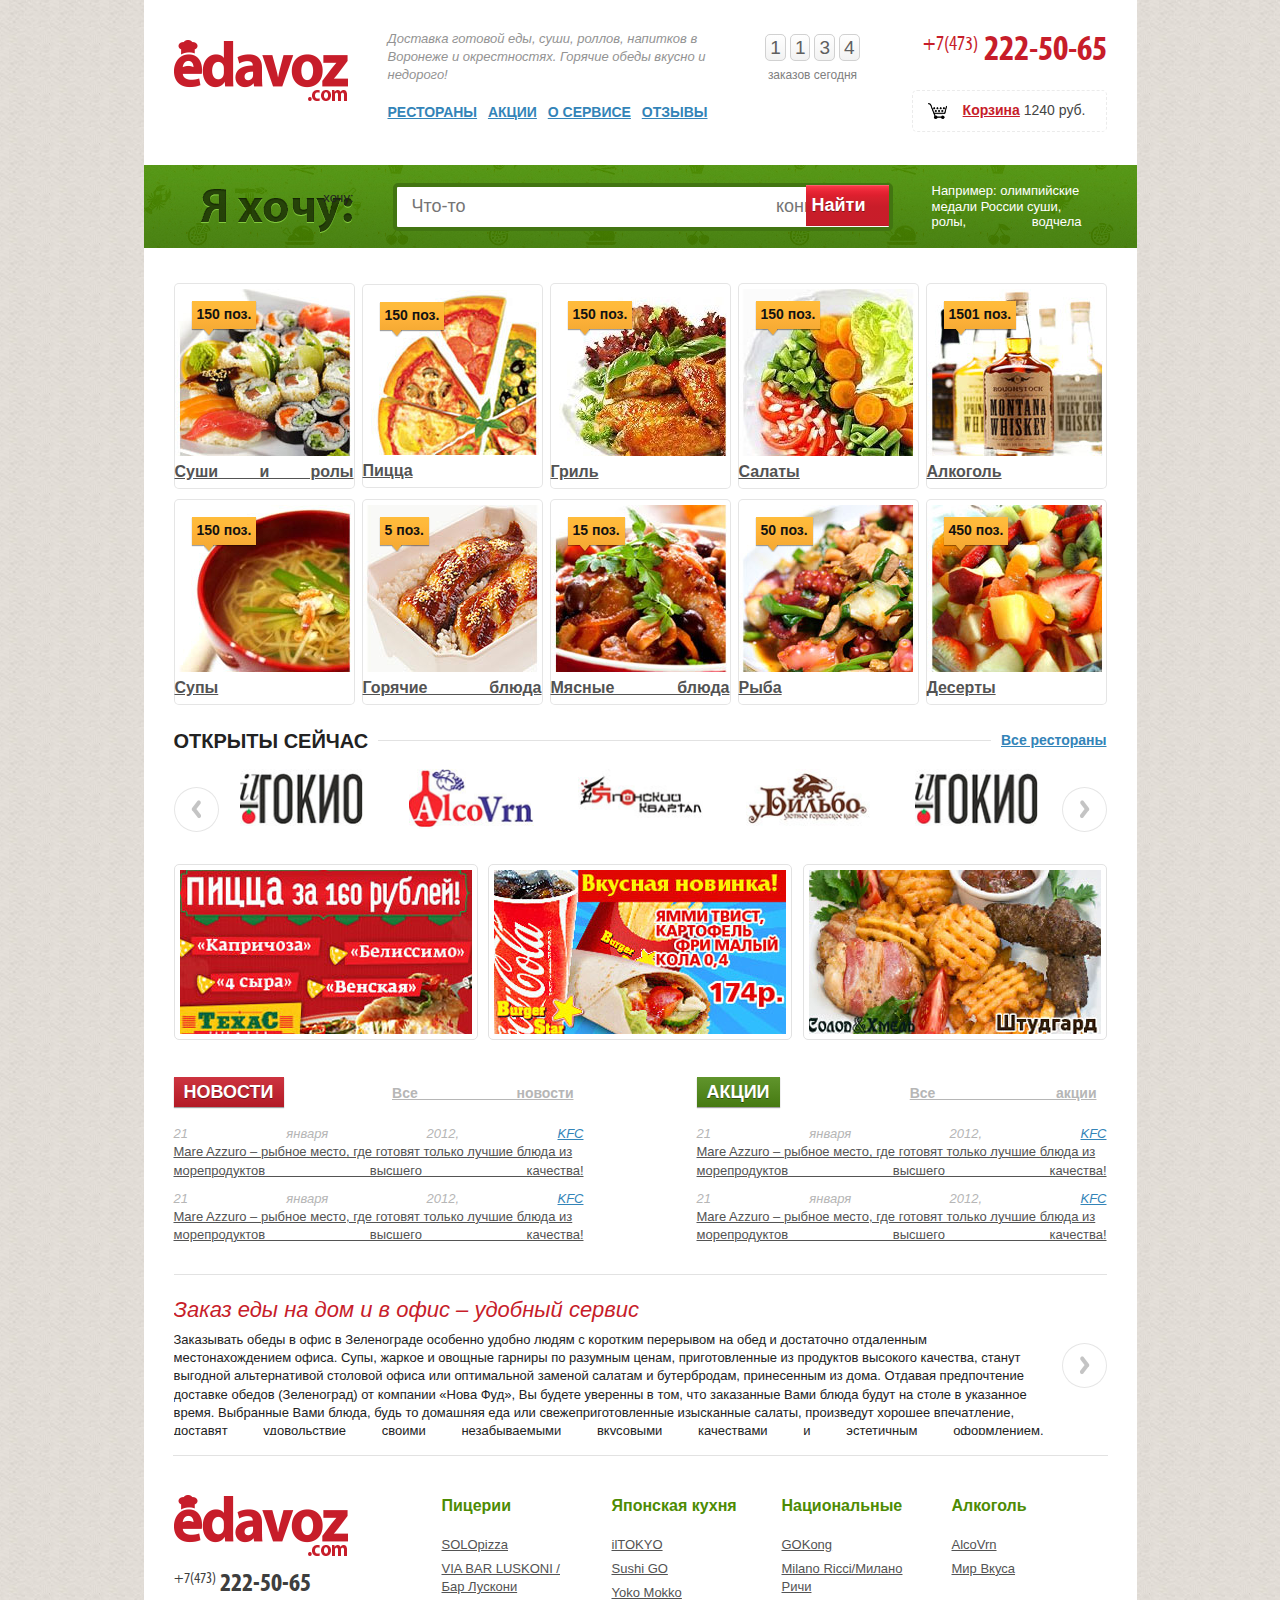
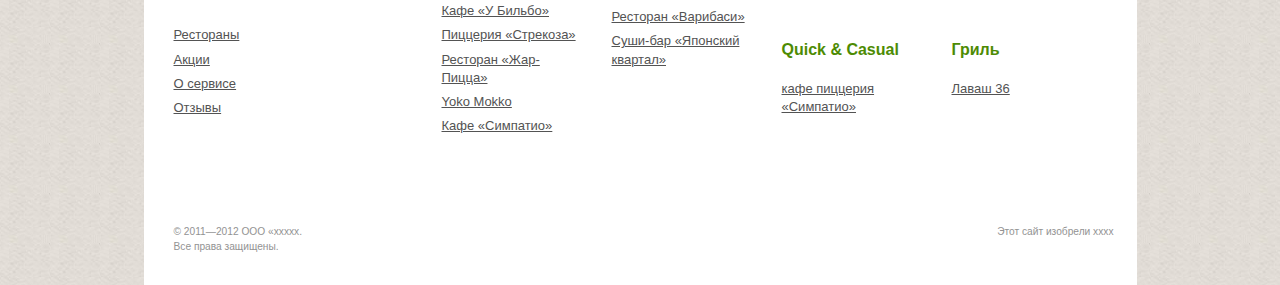
==== commit 19f92a74: "Final" ====
--- a/index.html
+++ b/index.html
@@ -228,7 +228,6 @@
             </div><!--end l-jList-->
 
             <div class="indexPage__promoText">
-                <a class="scrollable__prev prev"></a>
                 <div class="scrollable">
                     <div class="scrollable__viewport">
                         <div class="scrollable__item">
--- a/stylesheets/screen.css
+++ b/stylesheets/screen.css
@@ -473,14 +473,24 @@
   background: url('/images/sprites/social-s64da67f92c.png') no-repeat;
 }
 
-/* line 27, ../sass/screen.scss */
+/* line 50, sprites/scroll/*.png */
+.scroll-sprite, .jspArrowUp, .jspArrowDown {
+  background: url('/images/sprites/scroll-s3182cd2724.png') no-repeat;
+}
+
+/* line 50, sprites/counter/*.png */
+.counter-sprite, .b-counter .counter__prev, .b-counter .counter__next {
+  background: url('/images/sprites/counter-sf7def2d2a4.png') no-repeat;
+}
+
+/* line 29, ../sass/screen.scss */
 * {
   -webkit-box-sizing: border-box;
   -moz-box-sizing: border-box;
   box-sizing: border-box;
 }
 
-/* line 28, ../sass/screen.scss */
+/* line 30, ../sass/screen.scss */
 input[type=search] {
   -webkit-box-sizing: border-box;
   -moz-box-sizing: border-box;
@@ -509,24 +519,24 @@
 --------------------------------------------*/
 /*HELPER CLASSES
 ---------------------------------------------------------*/
-/* line 95, ../sass/screen.scss */
+/* line 97, ../sass/screen.scss */
 .m-float-l {
   float: left;
 }
 
-/* line 96, ../sass/screen.scss */
+/* line 98, ../sass/screen.scss */
 .m-float-r {
   float: right;
 }
 
-/* line 147, ../sass/screen.scss */
-:root .gradient, :root .b-hdr__counter__item span, .b-hdr__counter__item :root span, :root .indexPage__news .title, .indexPage__news :root .title, :root .indexPage__discount .title, .indexPage__discount :root .title, :root .page-discount__item .discount-on, .page-discount__item :root .discount-on, :root .page-discount__item .discount-off, .page-discount__item :root .discount-off, :root .b-product .back, .b-product :root .back {
+/* line 149, ../sass/screen.scss */
+:root .gradient, :root .b-hdr__counter__item span, .b-hdr__counter__item :root span, :root .indexPage__news .title, .indexPage__news :root .title, :root .indexPage__discount .title, .indexPage__discount :root .title, :root .page-discount__item .discount-on, .page-discount__item :root .discount-on, :root .page-discount__item .discount-off, .page-discount__item :root .discount-off, :root .b-product .back, .b-product :root .back, :root .shopcart__overlay .item__close, .shopcart__overlay :root .item__close, :root .b-addToCart_popup {
   filter: none \0/IE9;
 }
 
 /*OBJECTS mixins
 --------------------------------------------*/
-/* line 166, ../sass/screen.scss */
+/* line 168, ../sass/screen.scss */
 .l-centering {
   display: table-cell;
   height: inherit;
@@ -536,21 +546,21 @@
 
 /*LAYOUT
 ----------------------------------------------------------*/
-/* line 206, ../sass/screen.scss */
+/* line 209, ../sass/screen.scss */
 html, button, input, select, textarea {
   height: 100%;
   font-family: "Trebuchet MS", "Lucida Grande", "Lucida Sans Unicode", "Lucida Sans", Tahoma, sans-serif;
   co: #444444;
 }
 
-/* line 211, ../sass/screen.scss */
+/* line 214, ../sass/screen.scss */
 body {
   height: 100%;
   font-size: 13px;
   line-height: 1.4;
   background: url(../images/bg-body.jpg);
 }
-/* line 76, ../sass/screen.scss */
+/* line 78, ../sass/screen.scss */
 body .l-baseWrap {
   min-height: 100%;
   height: auto !important;
@@ -558,11 +568,11 @@
   margin: 0 auto;
   width: 993px;
 }
-/* line 83, ../sass/screen.scss */
+/* line 85, ../sass/screen.scss */
 body .l-contentWrap {
   padding-bottom: 430px !important;
 }
-/* line 84, ../sass/screen.scss */
+/* line 86, ../sass/screen.scss */
 body .l-baseFooter {
   position: relative;
   height: 430px;
@@ -570,12 +580,12 @@
   width: 993px;
 }
 
-/* line 218, ../sass/screen.scss */
+/* line 221, ../sass/screen.scss */
 h1, h2, h3, h4, h5, h6 {
   color: #2f2e2c;
 }
 
-/* line 219, ../sass/screen.scss */
+/* line 222, ../sass/screen.scss */
 a {
   color: #3384b8;
   -webkit-transition: all 0.4s ease;
@@ -600,12 +610,12 @@
 a:active {
   color: #b53228;
 }
-/* line 222, ../sass/screen.scss */
+/* line 225, ../sass/screen.scss */
 a.current {
   color: #b53228;
 }
 
-/* line 225, ../sass/screen.scss */
+/* line 228, ../sass/screen.scss */
 input, textarea {
   width: 200px;
   height: 30px;
@@ -621,41 +631,41 @@
   border: solid 1px rgba(0, 0, 0, 0.2);
 }
 
-/* line 233, ../sass/screen.scss */
+/* line 236, ../sass/screen.scss */
 textarea {
   width: 370px;
   height: 75px;
   display: block;
 }
 
-/* line 234, ../sass/screen.scss */
+/* line 237, ../sass/screen.scss */
 input[type=number] {
   width: 40px;
   text-align: center;
 }
 
-/* line 236, ../sass/screen.scss */
+/* line 239, ../sass/screen.scss */
 input[type=checkbox],
 input[type=radio] {
   width: 15px;
   height: 15px;
 }
 
-/* line 239, ../sass/screen.scss */
+/* line 242, ../sass/screen.scss */
 .l-baseWrap {
   background: #fff;
 }
 
 /* page header
 ----------------------------------*/
-/* line 242, ../sass/screen.scss */
+/* line 245, ../sass/screen.scss */
 .l-baseHeader {
   clear: both;
   height: 165px;
   padding: 30px 30px 0;
 }
 
-/* line 248, ../sass/screen.scss */
+/* line 251, ../sass/screen.scss */
 .b-mainLogo {
   float: left;
   display: block;
@@ -663,7 +673,7 @@
 }
 
 /*about block in header*/
-/* line 255, ../sass/screen.scss */
+/* line 258, ../sass/screen.scss */
 .b-hdr__about {
   font-style: italic;
   color: #939393;
@@ -672,11 +682,11 @@
   margin-bottom: 18px;
 }
 
-/* line 263, ../sass/screen.scss */
+/* line 266, ../sass/screen.scss */
 .b-hdr__nav {
   padding-left: 40px;
 }
-/* line 265, ../sass/screen.scss */
+/* line 268, ../sass/screen.scss */
 .b-hdr__nav ul {
   text-align: justify;
   line-height: 0;
@@ -685,7 +695,7 @@
   zoom: 1;
   text-align-last: justify;
 }
-/* line 124, ../sass/screen.scss */
+/* line 126, ../sass/screen.scss */
 .b-hdr__nav ul:after {
   content: "";
   display: inline-block;
@@ -694,7 +704,7 @@
   visibility: hidden;
   width: 100%;
 }
-/* line 132, ../sass/screen.scss */
+/* line 134, ../sass/screen.scss */
 .b-hdr__nav ul > * {
   text-align: left;
   display: -moz-inline-stack;
@@ -706,7 +716,7 @@
   line-height: 1.4;
   font-size: 13px;
 }
-/* line 266, ../sass/screen.scss */
+/* line 269, ../sass/screen.scss */
 .b-hdr__nav a {
   font-weight: bold;
   font-size: 1.077em;
@@ -714,7 +724,7 @@
 }
 
 /*header phone*/
-/* line 269, ../sass/screen.scss */
+/* line 272, ../sass/screen.scss */
 .b-hdr__phone {
   color: #c71d2a;
   text-align: right;
@@ -722,13 +732,13 @@
   line-height: 1;
   margin-bottom: 24px;
 }
-/* line 275, ../sass/screen.scss */
+/* line 278, ../sass/screen.scss */
 .b-hdr__phone sup {
   font: 0.583em myriadprocond-regular;
 }
 
 /*header shopcart*/
-/* line 278, ../sass/screen.scss */
+/* line 281, ../sass/screen.scss */
 .b-hdr__shopcart {
   display: block;
   -webkit-border-radius: 5px;
@@ -747,24 +757,24 @@
   -o-transition: all 0.4s ease 0s;
   transition: all 0.4s ease 0s;
 }
-/* line 287, ../sass/screen.scss */
+/* line 290, ../sass/screen.scss */
 .b-hdr__shopcart:hover {
   background-position: 25px 50%;
   border-color: #444444;
 }
-/* line 288, ../sass/screen.scss */
+/* line 291, ../sass/screen.scss */
 .b-hdr__shopcart .shopcart {
   color: #c71d2a;
   font-weight: bold;
   text-decoration: underline;
 }
-/* line 289, ../sass/screen.scss */
+/* line 292, ../sass/screen.scss */
 .b-hdr__shopcart .price {
   color: #444444;
 }
 
 /*header counter*/
-/* line 292, ../sass/screen.scss */
+/* line 295, ../sass/screen.scss */
 .b-hdr__counter {
   margin-right: 50px;
   float: right;
@@ -774,14 +784,14 @@
   text-align: center;
 }
 
-/* line 300, ../sass/screen.scss */
+/* line 303, ../sass/screen.scss */
 .b-hdr__counter__item {
   display: block;
   color: #5f5f5f;
   font-size: 1.583em;
   padding: 5px 0;
 }
-/* line 305, ../sass/screen.scss */
+/* line 308, ../sass/screen.scss */
 .b-hdr__counter__item span {
   -webkit-border-radius: 5px;
   -moz-border-radius: 5px;
@@ -805,12 +815,12 @@
 ------------------------------------*/
 /* Footer
 ------------------------------------*/
-/* line 356, ../sass/screen.scss */
+/* line 359, ../sass/screen.scss */
 .l-baseFooter {
   position: relative;
   padding: 40px 30px 70px;
 }
-/* line 360, ../sass/screen.scss */
+/* line 363, ../sass/screen.scss */
 .l-baseFooter:before {
   content: '';
   display: block;
@@ -822,7 +832,7 @@
   margin-left: -467px;
 }
 
-/* line 369, ../sass/screen.scss */
+/* line 372, ../sass/screen.scss */
 .b-ftr__copyrights {
   position: absolute;
   bottom: 0;
@@ -833,7 +843,7 @@
   width: 940px;
   margin: 0 auto;
 }
-/* line 139, ../sass/screen.scss */
+/* line 141, ../sass/screen.scss */
 .flexbox .b-ftr__copyrights {
   display: -webkit-box;
   display: -moz-box;
@@ -844,7 +854,7 @@
   -ms-box-pack: justify;
   box-pack: justify;
 }
-/* line 140, ../sass/screen.scss */
+/* line 142, ../sass/screen.scss */
 .no-flexbox .b-ftr__copyrights {
   text-align: justify;
   line-height: 0;
@@ -853,7 +863,7 @@
   zoom: 1;
   text-align-last: justify;
 }
-/* line 124, ../sass/screen.scss */
+/* line 126, ../sass/screen.scss */
 .no-flexbox .b-ftr__copyrights:after {
   content: "";
   display: inline-block;
@@ -862,7 +872,7 @@
   visibility: hidden;
   width: 100%;
 }
-/* line 132, ../sass/screen.scss */
+/* line 134, ../sass/screen.scss */
 .no-flexbox .b-ftr__copyrights > * {
   text-align: left;
   display: -moz-inline-stack;
@@ -874,38 +884,38 @@
   line-height: 1.4;
   font-size: 13px;
 }
-/* line 379, ../sass/screen.scss */
+/* line 382, ../sass/screen.scss */
 .b-ftr__copyrights small {
   display: block;
 }
-/* line 381, ../sass/screen.scss */
+/* line 384, ../sass/screen.scss */
 .b-ftr__copyrights small span {
   display: block;
 }
 
-/* line 384, ../sass/screen.scss */
+/* line 387, ../sass/screen.scss */
 .b-ftr__phone {
   margin: 10px 0;
   color: #3e3e3e;
   font: 2em myriadprocond-bold;
 }
-/* line 388, ../sass/screen.scss */
+/* line 391, ../sass/screen.scss */
 .b-ftr__phone sup {
   font: 0.615em myriadprocond-regular;
 }
 
-/* line 390, ../sass/screen.scss */
+/* line 393, ../sass/screen.scss */
 .b-ftr__nav {
   margin: 25px 0;
 }
-/* line 156, ../sass/screen.scss */
+/* line 158, ../sass/screen.scss */
 .b-ftr__nav header {
   font-size: 1.231em;
   font-weight: bold;
   color: #4d8b03;
   margin-bottom: 15px;
 }
-/* line 160, ../sass/screen.scss */
+/* line 162, ../sass/screen.scss */
 .b-ftr__nav a {
   color: #535353;
   display: block;
@@ -928,20 +938,20 @@
   color: #c71d2a;
 }
 
-/* line 391, ../sass/screen.scss */
+/* line 394, ../sass/screen.scss */
 .b-ftr__partners {
   float: left;
   width: 140px;
   margin: 0 15px;
 }
-/* line 156, ../sass/screen.scss */
+/* line 158, ../sass/screen.scss */
 .b-ftr__partners header {
   font-size: 1.231em;
   font-weight: bold;
   color: #4d8b03;
   margin-bottom: 15px;
 }
-/* line 160, ../sass/screen.scss */
+/* line 162, ../sass/screen.scss */
 .b-ftr__partners a {
   color: #535353;
   display: block;
@@ -966,7 +976,7 @@
 
 /*INDEPENDENT elements styles
 -----------------------------------------------------------------------------------------------*/
-/* line 399, ../sass/screen.scss */
+/* line 402, ../sass/screen.scss */
 .b-innerPages__nav {
   background: url(../images/bg-mainPage__search__label.jpg);
   text-align: justify;
@@ -977,7 +987,7 @@
   text-align-last: justify;
   padding: 6px 30px;
 }
-/* line 124, ../sass/screen.scss */
+/* line 126, ../sass/screen.scss */
 .b-innerPages__nav:after {
   content: "";
   display: inline-block;
@@ -986,7 +996,7 @@
   visibility: hidden;
   width: 100%;
 }
-/* line 132, ../sass/screen.scss */
+/* line 134, ../sass/screen.scss */
 .b-innerPages__nav > * {
   text-align: left;
   display: -moz-inline-stack;
@@ -999,11 +1009,11 @@
   font-size: 13px;
 }
 
-/* line 404, ../sass/screen.scss */
+/* line 407, ../sass/screen.scss */
 .b-innerPages__nav__search {
   position: relative;
 }
-/* line 406, ../sass/screen.scss */
+/* line 409, ../sass/screen.scss */
 .b-innerPages__nav__search input {
   display: block;
   padding: 0 30px 0 15px;
@@ -1013,7 +1023,7 @@
   color: #a0a0a0;
   font-size: 1.154em;
 }
-/* line 413, ../sass/screen.scss */
+/* line 416, ../sass/screen.scss */
 .b-innerPages__nav__search button {
   border: none;
   background: url(../images/icon-search.png);
@@ -1026,14 +1036,14 @@
 }
 
 /*bread crumbs*/
-/* line 111, ../sass/screen.scss */
+/* line 113, ../sass/screen.scss */
 .flexbox .b-breadcrumbs ul {
   display: -webkit-box;
   display: -moz-box;
   display: -ms-box;
   display: box;
 }
-/* line 112, ../sass/screen.scss */
+/* line 114, ../sass/screen.scss */
 .no-flexbox .b-breadcrumbs ul > * {
   display: -moz-inline-stack;
   display: inline-block;
@@ -1043,7 +1053,7 @@
   *display: inline;
   vertical-align: top;
 }
-/* line 425, ../sass/screen.scss */
+/* line 428, ../sass/screen.scss */
 .b-breadcrumbs a {
   font-size: 1.077em;
   color: #fff;
@@ -1051,33 +1061,33 @@
   padding-right: 10px;
   padding-left: 3px;
 }
-/* line 431, ../sass/screen.scss */
+/* line 434, ../sass/screen.scss */
 .b-breadcrumbs a:after {
   content: '/';
   position: absolute;
   right: 0;
 }
-/* line 437, ../sass/screen.scss */
+/* line 440, ../sass/screen.scss */
 .b-breadcrumbs li:last-child a:after {
   display: none;
 }
 
-/* line 440, ../sass/screen.scss */
+/* line 443, ../sass/screen.scss */
 .b-pagination {
   margin: 20px 0;
 }
-/* line 442, ../sass/screen.scss */
+/* line 445, ../sass/screen.scss */
 .b-pagination a {
   text-decoration: none;
 }
-/* line 443, ../sass/screen.scss */
+/* line 446, ../sass/screen.scss */
 .b-pagination ul {
   position: relative;
   top: -2px;
   display: inline-block;
   margin-right: 20px;
 }
-/* line 448, ../sass/screen.scss */
+/* line 451, ../sass/screen.scss */
 .b-pagination ul li {
   display: -moz-inline-stack;
   display: inline-block;
@@ -1086,7 +1096,7 @@
   zoom: 1;
   *display: inline;
 }
-/* line 449, ../sass/screen.scss */
+/* line 452, ../sass/screen.scss */
 .b-pagination ul a {
   display: block;
   height: 30px;
@@ -1099,12 +1109,12 @@
 .b-pagination ul a:hover {
   color: #4c840d;
 }
-/* line 456, ../sass/screen.scss */
+/* line 459, ../sass/screen.scss */
 .b-pagination ul a.active {
   background: #a0a0a0;
   color: #fff;
 }
-/* line 459, ../sass/screen.scss */
+/* line 462, ../sass/screen.scss */
 .b-pagination .prev {
   margin: 0 15px;
   color: #4c840d;
@@ -1113,11 +1123,11 @@
 .b-pagination .prev:hover {
   color: #b53228;
 }
-/* line 462, ../sass/screen.scss */
+/* line 465, ../sass/screen.scss */
 .b-pagination .prev:before {
   content: '← ';
 }
-/* line 464, ../sass/screen.scss */
+/* line 467, ../sass/screen.scss */
 .b-pagination .next {
   margin: 0 15px;
   color: #4c840d;
@@ -1126,16 +1136,16 @@
 .b-pagination .next:hover {
   color: #b53228;
 }
-/* line 467, ../sass/screen.scss */
+/* line 470, ../sass/screen.scss */
 .b-pagination .next:after {
   content: ' →';
 }
-/* line 469, ../sass/screen.scss */
+/* line 472, ../sass/screen.scss */
 .b-pagination .unactive {
   color: #696969;
 }
 
-/* line 473, ../sass/screen.scss */
+/* line 476, ../sass/screen.scss */
 .b-filter .title {
   display: -moz-inline-stack;
   display: inline-block;
@@ -1149,7 +1159,7 @@
   margin: 0 10px;
   text-transform: uppercase;
 }
-/* line 481, ../sass/screen.scss */
+/* line 484, ../sass/screen.scss */
 .b-filter select {
   display: -moz-inline-stack;
   display: inline-block;
@@ -1160,40 +1170,65 @@
   width: 200px;
 }
 
-/* line 487, ../sass/screen.scss */
+/* line 490, ../sass/screen.scss */
 .b-social__like {
   margin: 30px 0;
 }
-/* line 489, ../sass/screen.scss */
+/* line 492, ../sass/screen.scss */
 .b-social__like .item {
   margin: 15px 0;
 }
 
-/* line 492, ../sass/screen.scss */
-.b-numberAndPrice .number {
+/* line 496, ../sass/screen.scss */
+.b-counter .counter__value {
+  display: -moz-inline-stack;
+  display: inline-block;
+  vertical-align: middle;
+  *vertical-align: auto;
+  zoom: 1;
+  *display: inline;
+  width: 27px;
+  height: 21px;
+  -webkit-border-radius: 2px;
+  -moz-border-radius: 2px;
+  -ms-border-radius: 2px;
+  -o-border-radius: 2px;
+  border-radius: 2px;
+  background-color: #fff;
+  -webkit-box-shadow: 0 0 0 3px rgba(255, 255, 255, 0.21), inset 1px 1px 2px rgba(0, 0, 0, 0.08);
+  -moz-box-shadow: 0 0 0 3px rgba(255, 255, 255, 0.21), inset 1px 1px 2px rgba(0, 0, 0, 0.08);
+  box-shadow: 0 0 0 3px rgba(255, 255, 255, 0.21), inset 1px 1px 2px rgba(0, 0, 0, 0.08);
+  border: solid 1px rgba(0, 0, 0, 0.2);
+  text-align: center;
   font-weight: bold;
   color: #2f2e2c;
-  width: 50px;
   font-size: 14px;
-  display: -moz-inline-stack;
-  display: inline-block;
-  vertical-align: middle;
-  *vertical-align: auto;
-  zoom: 1;
-  *display: inline;
-}
-/* line 498, ../sass/screen.scss */
-.b-numberAndPrice .price {
-  font-weight: bold;
-  color: #2f2e2c;
-  margin-left: 7px;
-  display: -moz-inline-stack;
-  display: inline-block;
-  vertical-align: middle;
-  *vertical-align: auto;
-  zoom: 1;
-  *display: inline;
-  font-size: 24px;
+}
+/* line 508, ../sass/screen.scss */
+.b-counter .counter__prev {
+  display: -moz-inline-stack;
+  display: inline-block;
+  vertical-align: middle;
+  *vertical-align: auto;
+  zoom: 1;
+  *display: inline;
+  background-position: 0 -16px;
+  text-decoration: none;
+  width: 8px;
+  height: 16px;
+}
+/* line 514, ../sass/screen.scss */
+.b-counter .counter__next {
+  display: -moz-inline-stack;
+  display: inline-block;
+  vertical-align: middle;
+  *vertical-align: auto;
+  zoom: 1;
+  *display: inline;
+  text-decoration: none;
+  width: 8px;
+  height: 16px;
+  background-position: 0 0;
 }
 
 /*TEMPLATES STARTS
@@ -1201,12 +1236,12 @@
 -----------------------------------------------------------------------------------------------*/
 /*MAIN page specific elements styles
 -----------------------------------------------------------------------------------------------*/
-/* line 510, ../sass/screen.scss */
+/* line 526, ../sass/screen.scss */
 .b-indexPage {
   padding: 0 30px;
 }
 
-/* line 511, ../sass/screen.scss */
+/* line 527, ../sass/screen.scss */
 .b-mainPage__search {
   padding: 0 55px;
   text-align: justify;
@@ -1223,7 +1258,7 @@
   height: 83px;
   width: 993px;
 }
-/* line 124, ../sass/screen.scss */
+/* line 126, ../sass/screen.scss */
 .b-mainPage__search:after {
   content: "";
   display: inline-block;
@@ -1232,7 +1267,7 @@
   visibility: hidden;
   width: 100%;
 }
-/* line 132, ../sass/screen.scss */
+/* line 134, ../sass/screen.scss */
 .b-mainPage__search > * {
   text-align: left;
   display: -moz-inline-stack;
@@ -1244,7 +1279,7 @@
   line-height: 1.4;
   font-size: 13px;
 }
-/* line 519, ../sass/screen.scss */
+/* line 535, ../sass/screen.scss */
 .b-mainPage__search .bigText {
   display: -moz-inline-stack;
   display: inline-block;
@@ -1252,11 +1287,13 @@
   *vertical-align: auto;
   zoom: 1;
   *display: inline;
+  position: relative;
+  top: 5px;
   background: url(../images/mainPage__search__label.png);
   width: 155px;
   height: 46px;
 }
-/* line 525, ../sass/screen.scss */
+/* line 543, ../sass/screen.scss */
 .b-mainPage__search input {
   box-shadow: none;
   font-size: 18px;
@@ -1278,12 +1315,12 @@
   -o-transition: all 0.4s ease 0s;
   transition: all 0.4s ease 0s;
 }
-/* line 537, ../sass/screen.scss */
+/* line 555, ../sass/screen.scss */
 .b-mainPage__search input:focus {
   outline: none;
   border-color: rgba(66, 117, 17, 0.7);
 }
-/* line 542, ../sass/screen.scss */
+/* line 560, ../sass/screen.scss */
 .b-mainPage__search button {
   font-size: 18px;
   font-weight: bold;
@@ -1307,7 +1344,7 @@
   background-image: -o-linear-gradient(top, #ff7685 0%, #fb3848 3%, #e92636 15%, #de1f2e 25%, #d6202d 33%, #c91d29 53%, #c71d2a 98%, #a81822 100%);
   background-image: linear-gradient(top, #ff7685 0%, #fb3848 3%, #e92636 15%, #de1f2e 25%, #d6202d 33%, #c91d29 53%, #c71d2a 98%, #a81822 100%);
 }
-/* line 559, ../sass/screen.scss */
+/* line 577, ../sass/screen.scss */
 .b-mainPage__search button:focus, .b-mainPage__search button:hover {
   outline: none;
   background-color: #ff7787;
@@ -1321,7 +1358,7 @@
   background-image: -o-linear-gradient(top, #ff7787 0%, #ff394a 3%, #ff3246 8%, #fe2e3e 10%, #ff2b3f 13%, #fe2635 18%, #ff2233 23%, #ef2030 38%, #e21e2c 60%, #e21e2c 98%, #bf1927 100%);
   background-image: linear-gradient(top, #ff7787 0%, #ff394a 3%, #ff3246 8%, #fe2e3e 10%, #ff2b3f 13%, #fe2635 18%, #ff2233 23%, #ef2030 38%, #e21e2c 60%, #e21e2c 98%, #bf1927 100%);
 }
-/* line 565, ../sass/screen.scss */
+/* line 583, ../sass/screen.scss */
 .b-mainPage__search button:active {
   background-color: #fa5e6b;
   *zoom: 1;
@@ -1334,7 +1371,7 @@
   background-image: -o-linear-gradient(top, #fa5e6b 0%, #cb2e39 3%, #c7212d 15%, #c71d2a 23%, #c71d2a 100%);
   background-image: linear-gradient(top, #fa5e6b 0%, #cb2e39 3%, #c7212d 15%, #c71d2a 23%, #c71d2a 100%);
 }
-/* line 571, ../sass/screen.scss */
+/* line 589, ../sass/screen.scss */
 .b-mainPage__search .example {
   display: -moz-inline-stack;
   display: inline-block;
@@ -1348,7 +1385,7 @@
 }
 
 /*dishes list*/
-/* line 579, ../sass/screen.scss */
+/* line 597, ../sass/screen.scss */
 .b-indexPage__dishes {
   margin: 30px 0;
   text-align: justify;
@@ -1358,7 +1395,7 @@
   zoom: 1;
   text-align-last: justify;
 }
-/* line 124, ../sass/screen.scss */
+/* line 126, ../sass/screen.scss */
 .b-indexPage__dishes:after {
   content: "";
   display: inline-block;
@@ -1367,7 +1404,7 @@
   visibility: hidden;
   width: 100%;
 }
-/* line 132, ../sass/screen.scss */
+/* line 134, ../sass/screen.scss */
 .b-indexPage__dishes > * {
   text-align: left;
   display: -moz-inline-stack;
@@ -1379,12 +1416,11 @@
   line-height: 1.4;
   font-size: 13px;
 }
-/* line 582, ../sass/screen.scss */
+/* line 600, ../sass/screen.scss */
 .b-indexPage__dishes .item {
   position: relative;
   margin: 5px 0;
   width: 181px;
-  height: 207px;
   -webkit-border-radius: 5px;
   -moz-border-radius: 5px;
   -ms-border-radius: 5px;
@@ -1412,21 +1448,21 @@
 .b-indexPage__dishes .item:active {
   color: #c71d2a;
 }
-/* line 593, ../sass/screen.scss */
+/* line 610, ../sass/screen.scss */
 .b-indexPage__dishes .item:hover, .b-indexPage__dishes .item:focus {
   outline: none;
   -webkit-box-shadow: 0 0 6px rgba(0, 0, 0, 0.45);
   -moz-box-shadow: 0 0 6px rgba(0, 0, 0, 0.45);
   box-shadow: 0 0 6px rgba(0, 0, 0, 0.45);
 }
-/* line 597, ../sass/screen.scss */
+/* line 614, ../sass/screen.scss */
 .b-indexPage__dishes .label {
   font-size: 1.231em;
   font-weight: bold;
   line-height: 2;
   display: block;
 }
-/* line 602, ../sass/screen.scss */
+/* line 619, ../sass/screen.scss */
 .b-indexPage__dishes .counter {
   top: 17px;
   left: 17px;
@@ -1435,19 +1471,21 @@
   font-size: 1.077em;
   font-weight: bold;
   color: #121212;
-  background-color: #f4aa35;
+  background-color: #ffbc3a;
+  *zoom: 1;
+  filter: progid:DXImageTransform.Microsoft.gradient(gradientType=0, startColorstr='#FFFFBC3A', endColorstr='#FFF6AB34');
+  background-image: url('[data-uri]');
+  background-size: 100%;
+  background-image: -webkit-gradient(linear, 50% 0%, 50% 100%, color-stop(0%, #ffbc3a), color-stop(20%, #ffba3b), color-stop(60%, #ffb236), color-stop(68%, #fcb038), color-stop(100%, #f6ab34));
+  background-image: -webkit-linear-gradient(top, #ffbc3a 0%, #ffba3b 20%, #ffb236 60%, #fcb038 68%, #f6ab34 100%);
+  background-image: -moz-linear-gradient(top, #ffbc3a 0%, #ffba3b 20%, #ffb236 60%, #fcb038 68%, #f6ab34 100%);
+  background-image: -o-linear-gradient(top, #ffbc3a 0%, #ffba3b 20%, #ffb236 60%, #fcb038 68%, #f6ab34 100%);
+  background-image: linear-gradient(top, #ffbc3a 0%, #ffba3b 20%, #ffb236 60%, #fcb038 68%, #f6ab34 100%);
   -webkit-box-shadow: 0 1px 1px rgba(0, 0, 0, 0.37);
   -moz-box-shadow: 0 1px 1px rgba(0, 0, 0, 0.37);
   box-shadow: 0 1px 1px rgba(0, 0, 0, 0.37);
-  background-image: url('[data-uri]');
-  background-size: 100%;
-  background-image: -webkit-gradient(linear, 50% 100%, 50% 0%, color-stop(0%, rgba(0, 0, 0, 0.1)), color-stop(100%, rgba(255, 255, 255, 0.1)));
-  background-image: -webkit-linear-gradient(bottom, rgba(0, 0, 0, 0.1), rgba(255, 255, 255, 0.1));
-  background-image: -moz-linear-gradient(bottom, rgba(0, 0, 0, 0.1), rgba(255, 255, 255, 0.1));
-  background-image: -o-linear-gradient(bottom, rgba(0, 0, 0, 0.1), rgba(255, 255, 255, 0.1));
-  background-image: linear-gradient(bottom, rgba(0, 0, 0, 0.1), rgba(255, 255, 255, 0.1));
-}
-/* line 613, ../sass/screen.scss */
+}
+/* line 632, ../sass/screen.scss */
 .b-indexPage__dishes .counter:before {
   content: '';
   display: block;
@@ -1460,12 +1498,12 @@
 }
 
 /*indexPage__openNow*/
-/* line 623, ../sass/screen.scss */
+/* line 642, ../sass/screen.scss */
 .b-indexPage__openNow {
-  margin-top: 30px;
+  margin: 30px 0 15px;
   border-top: 1px solid #e2e2e2;
 }
-/* line 626, ../sass/screen.scss */
+/* line 645, ../sass/screen.scss */
 .b-indexPage__openNow .title {
   font-size: 1.538em;
   text-transform: uppercase;
@@ -1476,7 +1514,7 @@
   background: #fff;
   padding-right: 10px;
 }
-/* line 635, ../sass/screen.scss */
+/* line 654, ../sass/screen.scss */
 .b-indexPage__openNow .allItems {
   position: relative;
   top: -10px;
@@ -1486,23 +1524,23 @@
   float: right;
   font-size: 1.077em;
 }
-/* line 643, ../sass/screen.scss */
+/* line 662, ../sass/screen.scss */
 .b-indexPage__openNow .scrollable {
-  margin: 15px 0 35px;
   width: 800px;
-  height: 60px;
-}
-/* line 648, ../sass/screen.scss */
+  height: 80px;
+}
+/* line 666, ../sass/screen.scss */
 .b-indexPage__openNow .scrollable img {
   width: 125px;
   height: 60px;
 }
-/* line 652, ../sass/screen.scss */
+/* line 670, ../sass/screen.scss */
 .b-indexPage__openNow .scrollable__item {
   width: 800px;
-}
-
-/* line 655, ../sass/screen.scss */
+  line-height: 1;
+}
+
+/* line 673, ../sass/screen.scss */
 .pageIndex__bnr {
   padding: 5px;
   -webkit-border-radius: 5px;
@@ -1513,16 +1551,16 @@
   border: 1px solid #e2e2e2;
 }
 
-/* line 661, ../sass/screen.scss */
+/* line 679, ../sass/screen.scss */
 .indexPage__news, .indexPage__discount {
   width: 410px;
   margin: 40px 0 20px;
 }
-/* line 664, ../sass/screen.scss */
+/* line 682, ../sass/screen.scss */
 .indexPage__news > header, .indexPage__discount > header {
   margin-bottom: 20px;
 }
-/* line 665, ../sass/screen.scss */
+/* line 683, ../sass/screen.scss */
 .indexPage__news .title, .indexPage__discount .title {
   -webkit-box-shadow: 0 1px 1px rgba(0, 0, 0, 0.37);
   -moz-box-shadow: 0 1px 1px rgba(0, 0, 0, 0.37);
@@ -1542,27 +1580,31 @@
   text-shadow: 0 1px rgba(0, 0, 0, 0.43);
   background-color: #c71d2a;
 }
-/* line 668, ../sass/screen.scss */
+/* line 686, ../sass/screen.scss */
 .indexPage__news .readAll, .indexPage__discount .readAll {
   color: #b6b6b6;
   font-weight: bold;
   font-size: 1.077em;
   margin: 0 10px;
 }
-/* line 674, ../sass/screen.scss */
+/* line 24, ../../../../../Ruby193/lib/ruby/gems/1.9.1/gems/compass-0.12.2/frameworks/compass/stylesheets/compass/typography/links/_link-colors.scss */
+.indexPage__news .readAll:hover, .indexPage__discount .readAll:hover {
+  color: #777777;
+}
+/* line 692, ../sass/screen.scss */
 .indexPage__news .item, .indexPage__discount .item {
   margin-bottom: 10px;
 }
-/* line 676, ../sass/screen.scss */
+/* line 694, ../sass/screen.scss */
 .indexPage__news .item header, .indexPage__discount .item header {
   font-style: italic;
   color: #b6b6b6;
 }
-/* line 677, ../sass/screen.scss */
+/* line 695, ../sass/screen.scss */
 .indexPage__news .item time:after, .indexPage__discount .item time:after {
   content: ',';
 }
-/* line 679, ../sass/screen.scss */
+/* line 697, ../sass/screen.scss */
 .indexPage__news .item__link, .indexPage__discount .item__link {
   color: #535353;
 }
@@ -1583,7 +1625,7 @@
   color: #c71d2a;
 }
 
-/* line 683, ../sass/screen.scss */
+/* line 701, ../sass/screen.scss */
 .indexPage__discount .title {
   -webkit-box-shadow: 0 1px 1px rgba(0, 0, 0, 0.37);
   -moz-box-shadow: 0 1px 1px rgba(0, 0, 0, 0.37);
@@ -1604,7 +1646,7 @@
   background-color: #4e8814;
 }
 
-/* line 686, ../sass/screen.scss */
+/* line 704, ../sass/screen.scss */
 .indexPage__promoText {
   border-top: 1px solid #e2e2e2;
   padding: 5px 0;
@@ -1615,7 +1657,7 @@
   zoom: 1;
   text-align-last: justify;
 }
-/* line 124, ../sass/screen.scss */
+/* line 126, ../sass/screen.scss */
 .indexPage__promoText:after {
   content: "";
   display: inline-block;
@@ -1624,7 +1666,7 @@
   visibility: hidden;
   width: 100%;
 }
-/* line 132, ../sass/screen.scss */
+/* line 134, ../sass/screen.scss */
 .indexPage__promoText > * {
   text-align: left;
   display: -moz-inline-stack;
@@ -1636,18 +1678,18 @@
   line-height: 1.4;
   font-size: 13px;
 }
-/* line 690, ../sass/screen.scss */
+/* line 708, ../sass/screen.scss */
 .indexPage__promoText .scrollable {
   margin: 15px 0;
-  width: 800px;
+  width: 870px;
   height: auto;
   height: 140px;
 }
-/* line 696, ../sass/screen.scss */
+/* line 714, ../sass/screen.scss */
 .indexPage__promoText .scrollable__item {
-  width: 800px;
-}
-/* line 697, ../sass/screen.scss */
+  width: 870px;
+}
+/* line 715, ../sass/screen.scss */
 .indexPage__promoText .item__title {
   font-size: 22px;
   color: #c71d2a;
@@ -1657,41 +1699,41 @@
 
 /*ABOUT US page specific elements styles
 -----------------------------------------------------------------------------------------------*/
-/* line 708, ../sass/screen.scss */
+/* line 726, ../sass/screen.scss */
 .b-pageAboutUs {
   padding: 0 60px;
   margin-top: 50px;
   color: #636363;
 }
-/* line 712, ../sass/screen.scss */
+/* line 730, ../sass/screen.scss */
 .b-pageAboutUs h1 {
   color: #2f2e2c;
   font-weight: bold;
   font-size: 2.615em;
 }
-/* line 717, ../sass/screen.scss */
+/* line 735, ../sass/screen.scss */
 .b-pageAboutUs h2 {
   margin: 40px 0 20px;
   color: #539315;
   font-size: 2.154em;
 }
-/* line 722, ../sass/screen.scss */
+/* line 740, ../sass/screen.scss */
 .b-pageAboutUs ul {
   list-style: disc;
   color: #444;
   margin-left: 20px;
 }
 
-/* line 725, ../sass/screen.scss */
+/* line 743, ../sass/screen.scss */
 .b-pageAboutUs__social {
   margin: 50px 0;
 }
-/* line 727, ../sass/screen.scss */
+/* line 745, ../sass/screen.scss */
 .b-pageAboutUs__social > header {
   font-size: 1.385em;
   color: #2f2e2c;
 }
-/* line 731, ../sass/screen.scss */
+/* line 749, ../sass/screen.scss */
 .b-pageAboutUs__social .item {
   display: -moz-inline-stack;
   display: inline-block;
@@ -1703,26 +1745,26 @@
   width: 48px;
   height: 48px;
 }
-/* line 735, ../sass/screen.scss */
+/* line 753, ../sass/screen.scss */
 .b-pageAboutUs__social .item.item-1 {
   background-position: 0 -48px;
 }
-/* line 735, ../sass/screen.scss */
+/* line 753, ../sass/screen.scss */
 .b-pageAboutUs__social .item.item-2 {
   background-position: 0 -96px;
 }
-/* line 735, ../sass/screen.scss */
+/* line 753, ../sass/screen.scss */
 .b-pageAboutUs__social .item.item-3 {
   background-position: 0 0;
 }
 
 /*FEEDBACKS page specific elements styles
 ------------------------------------------------------------------------------------------------*/
-/* line 741, ../sass/screen.scss */
+/* line 759, ../sass/screen.scss */
 .b-pageFeedbacks {
   padding: 45px 65px;
 }
-/* line 743, ../sass/screen.scss */
+/* line 761, ../sass/screen.scss */
 .b-pageFeedbacks form {
   *zoom: 1;
 }
@@ -1732,7 +1774,7 @@
   display: table;
   clear: both;
 }
-/* line 744, ../sass/screen.scss */
+/* line 762, ../sass/screen.scss */
 .b-pageFeedbacks .form__title {
   display: block;
   font-size: 1.308em;
@@ -1740,30 +1782,29 @@
   font-weight: bold;
   margin: 5px 0;
 }
-/* line 751, ../sass/screen.scss */
+/* line 769, ../sass/screen.scss */
 .b-pageFeedbacks .form__submit {
   float: left;
   display: block;
   margin: 20px 0;
   padding: 2px 10px 5px;
   font-size: 1.154em;
-  background-color: #508915;
   -webkit-border-radius: 5px;
   -moz-border-radius: 5px;
   -ms-border-radius: 5px;
   -o-border-radius: 5px;
   border-radius: 5px;
-  -webkit-box-shadow: inset 0 1px rgba(255, 255, 255, 0.11);
-  -moz-box-shadow: inset 0 1px rgba(255, 255, 255, 0.11);
-  box-shadow: inset 0 1px rgba(255, 255, 255, 0.11);
+  background-color: #95f138;
+  *zoom: 1;
+  filter: progid:DXImageTransform.Microsoft.gradient(gradientType=0, startColorstr='#FF95F138', endColorstr='#FF5DA214');
+  background-image: url('[data-uri]');
+  background-size: 100%;
+  background-image: -webkit-gradient(linear, 50% 0%, 50% 100%, color-stop(0%, #95f138), color-stop(3%, #79d31c), color-stop(47%, #68b817), color-stop(67%, #63ad18), color-stop(86%, #5da515), color-stop(100%, #5da214));
+  background-image: -webkit-linear-gradient(top, #95f138 0%, #79d31c 3%, #68b817 47%, #63ad18 67%, #5da515 86%, #5da214 100%);
+  background-image: -moz-linear-gradient(top, #95f138 0%, #79d31c 3%, #68b817 47%, #63ad18 67%, #5da515 86%, #5da214 100%);
+  background-image: -o-linear-gradient(top, #95f138 0%, #79d31c 3%, #68b817 47%, #63ad18 67%, #5da515 86%, #5da214 100%);
+  background-image: linear-gradient(top, #95f138 0%, #79d31c 3%, #68b817 47%, #63ad18 67%, #5da515 86%, #5da214 100%);
   border: solid 1px rgba(82, 144, 22, 0.91);
-  background-image: url('[data-uri]');
-  background-size: 100%;
-  background-image: -webkit-gradient(linear, 50% 100%, 50% 0%, color-stop(0%, rgba(255, 255, 255, 0)), color-stop(100%, rgba(255, 255, 255, 0.27)));
-  background-image: -webkit-linear-gradient(bottom, rgba(255, 255, 255, 0), rgba(255, 255, 255, 0.27));
-  background-image: -moz-linear-gradient(bottom, rgba(255, 255, 255, 0), rgba(255, 255, 255, 0.27));
-  background-image: -o-linear-gradient(bottom, rgba(255, 255, 255, 0), rgba(255, 255, 255, 0.27));
-  background-image: linear-gradient(bottom, rgba(255, 255, 255, 0), rgba(255, 255, 255, 0.27));
   font-weight: bold;
   color: #fff;
   text-shadow: 0 1px rgba(0, 0, 0, 0.48);
@@ -1774,42 +1815,45 @@
   -o-transition: all 0.4s ease 0s;
   transition: all 0.4s ease 0s;
 }
-/* line 197, ../sass/screen.scss */
+/* line 200, ../sass/screen.scss */
 .b-pageFeedbacks .form__submit:hover, .b-pageFeedbacks .form__submit:focus {
-  outline: none;
-  background-color: #5ea417;
-  -webkit-box-shadow: inset 0 1px rgba(255, 255, 255, 0.11);
-  -moz-box-shadow: inset 0 1px rgba(255, 255, 255, 0.11);
-  box-shadow: inset 0 1px rgba(255, 255, 255, 0.11);
-  border: solid 1px #59931d;
-}
-
-/* line 761, ../sass/screen.scss */
+  *zoom: 1;
+  filter: progid:DXImageTransform.Microsoft.gradient(gradientType=0, startColorstr='#FF95F138', endColorstr='#FF5DA214');
+  background-image: url('[data-uri]');
+  background-size: 100%;
+  background-image: -webkit-gradient(linear, 50% 0%, 50% 100%, color-stop(0%, #95f138), color-stop(3%, #79d31c), color-stop(94%, #68b817), color-stop(100%, #5da214));
+  background-image: -webkit-linear-gradient(top, #95f138 0%, #79d31c 3%, #68b817 94%, #5da214 100%);
+  background-image: -moz-linear-gradient(top, #95f138 0%, #79d31c 3%, #68b817 94%, #5da214 100%);
+  background-image: -o-linear-gradient(top, #95f138 0%, #79d31c 3%, #68b817 94%, #5da214 100%);
+  background-image: linear-gradient(top, #95f138 0%, #79d31c 3%, #68b817 94%, #5da214 100%);
+}
+
+/* line 779, ../sass/screen.scss */
 .b-feedbacks {
   margin: 40px 0;
 }
-/* line 764, ../sass/screen.scss */
+/* line 782, ../sass/screen.scss */
 .b-feedbacks > header {
   padding: 5px 0;
   font-size: 2.077em;
 }
-/* line 768, ../sass/screen.scss */
+/* line 786, ../sass/screen.scss */
 .b-feedbacks .author {
   color: #b31d1d;
   font-weight: bold;
   font-size: 1.385em;
   padding-right: 15px;
 }
-/* line 770, ../sass/screen.scss */
+/* line 788, ../sass/screen.scss */
 .b-member .b-feedbacks .author {
   color: #539315;
 }
-/* line 772, ../sass/screen.scss */
+/* line 790, ../sass/screen.scss */
 .b-feedbacks time {
   font-size: 0.923em;
   color: #6d6d6d;
 }
-/* line 773, ../sass/screen.scss */
+/* line 791, ../sass/screen.scss */
 .b-feedbacks .item {
   padding: 15px 0 25px;
   border-bottom: 1px solid #e2e2e2;
@@ -1817,21 +1861,21 @@
 
 /*NEWS page specific elements styles
 ------------------------------------------------------------------------------------------------*/
-/* line 778, ../sass/screen.scss */
+/* line 796, ../sass/screen.scss */
 .page-news, .page-discount {
   margin: 30px;
 }
-/* line 780, ../sass/screen.scss */
+/* line 798, ../sass/screen.scss */
 .page-news > header, .page-discount > header {
   margin: 20px 0;
   border-bottom: 1px solid #e2e2e2;
 }
-/* line 783, ../sass/screen.scss */
+/* line 801, ../sass/screen.scss */
 .page-news .page-title, .page-discount .page-title {
   font-size: 27px;
   line-height: 1;
 }
-/* line 786, ../sass/screen.scss */
+/* line 804, ../sass/screen.scss */
 .page-news .page-title span, .page-discount .page-title span {
   font-size: 14px;
   color: 4c4c4c;
@@ -1839,31 +1883,31 @@
   margin: 15px 0;
 }
 
-/* line 794, ../sass/screen.scss */
+/* line 812, ../sass/screen.scss */
 .page-news__item {
   margin: 20px 0;
   font-size: 1.231em;
   color: #626262;
 }
-/* line 798, ../sass/screen.scss */
+/* line 816, ../sass/screen.scss */
 .page-news__item > header {
   margin-bottom: 5px;
 }
-/* line 799, ../sass/screen.scss */
+/* line 817, ../sass/screen.scss */
 .page-news__item time {
   color: #000;
   background: #ffc85d;
   padding: 1px 3px;
   font-size: 0.875em;
 }
-/* line 805, ../sass/screen.scss */
+/* line 823, ../sass/screen.scss */
 .page-news__item .title {
   font-size: 1.125em;
   color: #2f2e2c;
   font-weight: bold;
   margin: 0 10px;
 }
-/* line 811, ../sass/screen.scss */
+/* line 829, ../sass/screen.scss */
 .page-news__item .readAll {
   padding: 15px 0;
   color: #529014;
@@ -1876,23 +1920,23 @@
 
 /*DISCOUNT page specific elements styles
 ------------------------------------------------------------------------------------------------*/
-/* line 821, ../sass/screen.scss */
+/* line 839, ../sass/screen.scss */
 .page-discount > header {
   margin-bottom: 0;
 }
-/* line 822, ../sass/screen.scss */
+/* line 840, ../sass/screen.scss */
 .page-discount .b-pagination {
   margin-top: 45px;
 }
 
-/* line 824, ../sass/screen.scss */
+/* line 842, ../sass/screen.scss */
 .page-discount__item {
   padding: 17px 0;
   border-bottom: 1px solid #e2e2e2;
   font-size: 16px;
   color: #696969;
 }
-/* line 829, ../sass/screen.scss */
+/* line 847, ../sass/screen.scss */
 .page-discount__item > * {
   display: -moz-inline-stack;
   display: inline-block;
@@ -1901,17 +1945,17 @@
   zoom: 1;
   *display: inline;
 }
-/* line 830, ../sass/screen.scss */
+/* line 848, ../sass/screen.scss */
 .page-discount__item .image {
   width: 123px;
   height: 60px;
 }
-/* line 144, ../sass/screen.scss */
+/* line 146, ../sass/screen.scss */
 .page-discount__item .image img {
   width: 100%;
   height: 100%;
 }
-/* line 831, ../sass/screen.scss */
+/* line 849, ../sass/screen.scss */
 .page-discount__item .discount-on {
   -webkit-box-shadow: 0 1px 1px rgba(0, 0, 0, 0.37);
   -moz-box-shadow: 0 1px 1px rgba(0, 0, 0, 0.37);
@@ -1935,7 +1979,7 @@
   display: block;
   padding: 3px 6px;
 }
-/* line 838, ../sass/screen.scss */
+/* line 856, ../sass/screen.scss */
 .page-discount__item .discount-off {
   -webkit-box-shadow: 0 1px 1px rgba(0, 0, 0, 0.37);
   -moz-box-shadow: 0 1px 1px rgba(0, 0, 0, 0.37);
@@ -1959,20 +2003,20 @@
   display: block;
   padding: 3px 8px;
 }
-/* line 845, ../sass/screen.scss */
+/* line 863, ../sass/screen.scss */
 .page-discount__item time {
   display: block;
   text-align: center;
   padding: 3px 0;
   font-size: 14px;
 }
-/* line 851, ../sass/screen.scss */
+/* line 869, ../sass/screen.scss */
 .page-discount__item .title {
   font-weight: bold;
   color: #2f2e2c;
   font-size: 18px;
 }
-/* line 852, ../sass/screen.scss */
+/* line 870, ../sass/screen.scss */
 .page-discount__item .content {
   white-space: nowrap;
   max-width: 675px;
@@ -1982,13 +2026,13 @@
 
 /*SEARCH RESULTS page specific elements styles
 ------------------------------------------------------------------------------------------------*/
-/* line 860, ../sass/screen.scss */
+/* line 878, ../sass/screen.scss */
 .b-search_results {
   margin: 1px 0 0 220px;
   padding: 5px 20px;
   box-shadow: -2px 0 4px #f1f1f3;
 }
-/* line 864, ../sass/screen.scss */
+/* line 882, ../sass/screen.scss */
 .b-search_results .item {
   margin: 15px 0;
   text-align: justify;
@@ -2009,7 +2053,7 @@
   -o-border-radius: 5px;
   border-radius: 5px;
 }
-/* line 124, ../sass/screen.scss */
+/* line 126, ../sass/screen.scss */
 .b-search_results .item:after {
   content: "";
   display: inline-block;
@@ -2018,7 +2062,7 @@
   visibility: hidden;
   width: 100%;
 }
-/* line 132, ../sass/screen.scss */
+/* line 134, ../sass/screen.scss */
 .b-search_results .item > * {
   text-align: left;
   display: -moz-inline-stack;
@@ -2030,28 +2074,28 @@
   line-height: 1.4;
   font-size: 13px;
 }
-/* line 874, ../sass/screen.scss */
+/* line 892, ../sass/screen.scss */
 .b-search_results .item:hover {
   -webkit-box-shadow: 0 1px 5px rgba(0, 0, 0, 0.5);
   -moz-box-shadow: 0 1px 5px rgba(0, 0, 0, 0.5);
   box-shadow: 0 1px 5px rgba(0, 0, 0, 0.5);
   border: solid 2px #569516;
 }
-/* line 877, ../sass/screen.scss */
+/* line 895, ../sass/screen.scss */
 .b-search_results .item:hover .title {
   color: #539315;
 }
-/* line 879, ../sass/screen.scss */
+/* line 897, ../sass/screen.scss */
 .b-search_results .item .image {
   width: 150px;
   height: 84px;
 }
-/* line 144, ../sass/screen.scss */
+/* line 146, ../sass/screen.scss */
 .b-search_results .item .image img {
   width: 100%;
   height: 100%;
 }
-/* line 880, ../sass/screen.scss */
+/* line 898, ../sass/screen.scss */
 .b-search_results .item .title {
   font-weight: bold;
   color: #2f2e2c;
@@ -2062,11 +2106,11 @@
   -o-transition: all 0.4s ease 0s;
   transition: all 0.4s ease 0s;
 }
-/* line 885, ../sass/screen.scss */
+/* line 903, ../sass/screen.scss */
 .b-search_results .item .cuisine {
   font-size: 12px;
 }
-/* line 886, ../sass/screen.scss */
+/* line 904, ../sass/screen.scss */
 .b-search_results .item .feedbacks__counter {
   font-weight: bold;
   color: #2f2e2c;
@@ -2074,7 +2118,7 @@
   padding-left: 20px;
   background: url(../images/icon-feedbacks__counter.png) 0 50% no-repeat;
 }
-/* line 892, ../sass/screen.scss */
+/* line 910, ../sass/screen.scss */
 .b-search_results .item .minimal_purchase,
 .b-search_results .item .working_hours {
   font-weight: bold;
@@ -2086,65 +2130,75 @@
 
 /*MEMBER page specific elements styles
 ------------------------------------------------------------------------------------------------*/
-/* line 898, ../sass/screen.scss */
+/* line 916, ../sass/screen.scss */
 .b-member > header {
   background: url(../images/bg-member__header.png);
-}
-/* line 111, ../sass/screen.scss */
-.flexbox .b-member > header {
-  display: -webkit-box;
-  display: -moz-box;
-  display: -ms-box;
-  display: box;
-}
-/* line 112, ../sass/screen.scss */
-.no-flexbox .b-member > header > * {
-  display: -moz-inline-stack;
-  display: inline-block;
-  vertical-align: middle;
-  *vertical-align: auto;
-  zoom: 1;
-  *display: inline;
-  vertical-align: top;
-}
-/* line 901, ../sass/screen.scss */
+  text-align: justify;
+  line-height: 0;
+  font-size: 1px;
+  text-justify: newspaper;
+  zoom: 1;
+  text-align-last: justify;
+}
+/* line 126, ../sass/screen.scss */
+.b-member > header:after {
+  content: "";
+  display: inline-block;
+  height: 0;
+  overflow: hidden;
+  visibility: hidden;
+  width: 100%;
+}
+/* line 134, ../sass/screen.scss */
 .b-member > header > * {
-  display: -moz-inline-stack;
-  display: inline-block;
-  vertical-align: middle;
-  *vertical-align: auto;
-  zoom: 1;
-  *display: inline;
-}
-/* line 903, ../sass/screen.scss */
+  text-align: left;
+  display: -moz-inline-stack;
+  display: inline-block;
+  vertical-align: middle;
+  *vertical-align: auto;
+  zoom: 1;
+  *display: inline;
+  line-height: 1.4;
+  font-size: 13px;
+}
+/* line 919, ../sass/screen.scss */
+.b-member > header > * {
+  display: -moz-inline-stack;
+  display: inline-block;
+  vertical-align: middle;
+  *vertical-align: auto;
+  zoom: 1;
+  *display: inline;
+}
+/* line 921, ../sass/screen.scss */
 .b-member .header__image {
   width: 250px;
   text-align: center;
 }
-/* line 907, ../sass/screen.scss */
+/* line 925, ../sass/screen.scss */
 .b-member .header__content {
   margin-top: 15px;
   width: 690px;
   color: #636363;
   font-size: 12px;
 }
-/* line 913, ../sass/screen.scss */
+/* line 931, ../sass/screen.scss */
 .b-member .member__title {
   font: bold 24px/1.5 "Trebuchet MS", "Lucida Grande", "Lucida Sans Unicode", "Lucida Sans", Tahoma, sans-serif;
 }
 
-/* line 915, ../sass/screen.scss */
+/* line 933, ../sass/screen.scss */
 .b-tabsNav {
   margin: 20px 0 4px;
 }
-/* line 111, ../sass/screen.scss */
+/* line 113, ../sass/screen.scss */
 .flexbox .b-tabsNav ul {
   display: -webkit-box;
   display: -moz-box;
   display: -ms-box;
   display: box;
 }
-/* line 112, ../sass/screen.scss */
+/* line 114, ../sass/screen.scss */
 .no-flexbox .b-tabsNav ul > * {
   display: -moz-inline-stack;
   display: inline-block;
@@ -2154,7 +2208,7 @@
   *display: inline;
   vertical-align: top;
 }
-/* line 918, ../sass/screen.scss */
+/* line 936, ../sass/screen.scss */
 .b-tabsNav a {
   padding: 5px 15px;
   font-size: 14px;
@@ -2164,9 +2218,8 @@
 .b-tabsNav a:hover {
   color: #146c95;
 }
-/* line 922, ../sass/screen.scss */
+/* line 940, ../sass/screen.scss */
 .b-tabsNav a.current {
-  font-weight: bold;
   color: #146c95;
   text-decoration: none;
   background: #fff;
@@ -2179,16 +2232,16 @@
   border-radius: 5px 5px 0 0;
 }
 
-/* line 931, ../sass/screen.scss */
+/* line 949, ../sass/screen.scss */
 .b-tabsContent {
   border-top: 1px solid #e2e2e2;
 }
 
-/* line 935, ../sass/screen.scss */
+/* line 953, ../sass/screen.scss */
 .b-memberInfo {
   margin: 50px 100px 75px 110px;
 }
-/* line 937, ../sass/screen.scss */
+/* line 955, ../sass/screen.scss */
 .b-memberInfo > header {
   text-align: justify;
   line-height: 0;
@@ -2197,7 +2250,7 @@
   zoom: 1;
   text-align-last: justify;
 }
-/* line 124, ../sass/screen.scss */
+/* line 126, ../sass/screen.scss */
 .b-memberInfo > header:after {
   content: "";
   display: inline-block;
@@ -2206,7 +2259,7 @@
   visibility: hidden;
   width: 100%;
 }
-/* line 132, ../sass/screen.scss */
+/* line 134, ../sass/screen.scss */
 .b-memberInfo > header > * {
   text-align: left;
   display: -moz-inline-stack;
@@ -2218,18 +2271,18 @@
   line-height: 1.4;
   font-size: 13px;
 }
-/* line 938, ../sass/screen.scss */
+/* line 956, ../sass/screen.scss */
 .b-memberInfo .title {
   font-weight: bold;
   color: #2f2e2c;
   font-size: 24px;
   line-height: 1.65;
 }
-/* line 943, ../sass/screen.scss */
+/* line 961, ../sass/screen.scss */
 .b-memberInfo dl {
   margin: 40px 0 30px;
 }
-/* line 944, ../sass/screen.scss */
+/* line 962, ../sass/screen.scss */
 .b-memberInfo dt {
   text-transform: uppercase;
   font-weight: bold;
@@ -2238,31 +2291,30 @@
   float: left;
   margin-bottom: 10px;
 }
-/* line 952, ../sass/screen.scss */
+/* line 970, ../sass/screen.scss */
 .b-memberInfo dd {
   overflow: hidden;
   margin-top: 10px;
 }
-/* line 953, ../sass/screen.scss */
+/* line 971, ../sass/screen.scss */
 .b-memberInfo .button {
   vertical-align: top;
-  background-color: #508915;
   -webkit-border-radius: 5px;
   -moz-border-radius: 5px;
   -ms-border-radius: 5px;
   -o-border-radius: 5px;
   border-radius: 5px;
-  -webkit-box-shadow: inset 0 1px rgba(255, 255, 255, 0.11);
-  -moz-box-shadow: inset 0 1px rgba(255, 255, 255, 0.11);
-  box-shadow: inset 0 1px rgba(255, 255, 255, 0.11);
+  background-color: #95f138;
+  *zoom: 1;
+  filter: progid:DXImageTransform.Microsoft.gradient(gradientType=0, startColorstr='#FF95F138', endColorstr='#FF5DA214');
+  background-image: url('[data-uri]');
+  background-size: 100%;
+  background-image: -webkit-gradient(linear, 50% 0%, 50% 100%, color-stop(0%, #95f138), color-stop(3%, #79d31c), color-stop(47%, #68b817), color-stop(67%, #63ad18), color-stop(86%, #5da515), color-stop(100%, #5da214));
+  background-image: -webkit-linear-gradient(top, #95f138 0%, #79d31c 3%, #68b817 47%, #63ad18 67%, #5da515 86%, #5da214 100%);
+  background-image: -moz-linear-gradient(top, #95f138 0%, #79d31c 3%, #68b817 47%, #63ad18 67%, #5da515 86%, #5da214 100%);
+  background-image: -o-linear-gradient(top, #95f138 0%, #79d31c 3%, #68b817 47%, #63ad18 67%, #5da515 86%, #5da214 100%);
+  background-image: linear-gradient(top, #95f138 0%, #79d31c 3%, #68b817 47%, #63ad18 67%, #5da515 86%, #5da214 100%);
   border: solid 1px rgba(82, 144, 22, 0.91);
-  background-image: url('[data-uri]');
-  background-size: 100%;
-  background-image: -webkit-gradient(linear, 50% 100%, 50% 0%, color-stop(0%, rgba(255, 255, 255, 0)), color-stop(100%, rgba(255, 255, 255, 0.27)));
-  background-image: -webkit-linear-gradient(bottom, rgba(255, 255, 255, 0), rgba(255, 255, 255, 0.27));
-  background-image: -moz-linear-gradient(bottom, rgba(255, 255, 255, 0), rgba(255, 255, 255, 0.27));
-  background-image: -o-linear-gradient(bottom, rgba(255, 255, 255, 0), rgba(255, 255, 255, 0.27));
-  background-image: linear-gradient(bottom, rgba(255, 255, 255, 0), rgba(255, 255, 255, 0.27));
   font-weight: bold;
   color: #fff;
   text-shadow: 0 1px rgba(0, 0, 0, 0.48);
@@ -2276,24 +2328,27 @@
   text-decoration: none;
   padding: 4px 20px;
 }
-/* line 197, ../sass/screen.scss */
+/* line 200, ../sass/screen.scss */
 .b-memberInfo .button:hover, .b-memberInfo .button:focus {
-  outline: none;
-  background-color: #5ea417;
-  -webkit-box-shadow: inset 0 1px rgba(255, 255, 255, 0.11);
-  -moz-box-shadow: inset 0 1px rgba(255, 255, 255, 0.11);
-  box-shadow: inset 0 1px rgba(255, 255, 255, 0.11);
-  border: solid 1px #59931d;
-}
-/* line 960, ../sass/screen.scss */
+  *zoom: 1;
+  filter: progid:DXImageTransform.Microsoft.gradient(gradientType=0, startColorstr='#FF95F138', endColorstr='#FF5DA214');
+  background-image: url('[data-uri]');
+  background-size: 100%;
+  background-image: -webkit-gradient(linear, 50% 0%, 50% 100%, color-stop(0%, #95f138), color-stop(3%, #79d31c), color-stop(94%, #68b817), color-stop(100%, #5da214));
+  background-image: -webkit-linear-gradient(top, #95f138 0%, #79d31c 3%, #68b817 94%, #5da214 100%);
+  background-image: -moz-linear-gradient(top, #95f138 0%, #79d31c 3%, #68b817 94%, #5da214 100%);
+  background-image: -o-linear-gradient(top, #95f138 0%, #79d31c 3%, #68b817 94%, #5da214 100%);
+  background-image: linear-gradient(top, #95f138 0%, #79d31c 3%, #68b817 94%, #5da214 100%);
+}
+/* line 978, ../sass/screen.scss */
 .b-memberInfo .content {
   color: #545454;
 }
-/* line 962, ../sass/screen.scss */
+/* line 980, ../sass/screen.scss */
 .b-memberInfo .content p {
   margin-bottom: 15px;
 }
-/* line 964, ../sass/screen.scss */
+/* line 982, ../sass/screen.scss */
 .b-memberInfo .gallery {
   text-align: justify;
   line-height: 0;
@@ -2302,7 +2357,7 @@
   zoom: 1;
   text-align-last: justify;
 }
-/* line 124, ../sass/screen.scss */
+/* line 126, ../sass/screen.scss */
 .b-memberInfo .gallery:after {
   content: "";
   display: inline-block;
@@ -2311,7 +2366,7 @@
   visibility: hidden;
   width: 100%;
 }
-/* line 132, ../sass/screen.scss */
+/* line 134, ../sass/screen.scss */
 .b-memberInfo .gallery > * {
   text-align: left;
   display: -moz-inline-stack;
@@ -2323,7 +2378,7 @@
   line-height: 1.4;
   font-size: 13px;
 }
-/* line 966, ../sass/screen.scss */
+/* line 984, ../sass/screen.scss */
 .b-memberInfo .gallery img {
   padding: 5px;
   -webkit-border-radius: 5px;
@@ -2334,7 +2389,7 @@
   border: 1px solid #e2e2e2;
 }
 
-/* line 974, ../sass/screen.scss */
+/* line 992, ../sass/screen.scss */
 .b-memberMenu {
   margin: 35px 30px;
   text-align: justify;
@@ -2344,7 +2399,7 @@
   zoom: 1;
   text-align-last: justify;
 }
-/* line 124, ../sass/screen.scss */
+/* line 126, ../sass/screen.scss */
 .b-memberMenu:after {
   content: "";
   display: inline-block;
@@ -2353,7 +2408,7 @@
   visibility: hidden;
   width: 100%;
 }
-/* line 132, ../sass/screen.scss */
+/* line 134, ../sass/screen.scss */
 .b-memberMenu > * {
   text-align: left;
   display: -moz-inline-stack;
@@ -2365,22 +2420,22 @@
   line-height: 1.4;
   font-size: 13px;
 }
-/* line 977, ../sass/screen.scss */
+/* line 995, ../sass/screen.scss */
 .b-memberMenu .content {
   width: 720px;
 }
-/* line 980, ../sass/screen.scss */
+/* line 998, ../sass/screen.scss */
 .b-memberMenu .b-menuNav {
   vertical-align: top;
 }
-/* line 981, ../sass/screen.scss */
+/* line 999, ../sass/screen.scss */
 .b-memberMenu .section_title {
   font-weight: bold;
   color: #2f2e2c;
   font-size: 24px;
   border-bottom: 1px solid #e2e2e2;
 }
-/* line 986, ../sass/screen.scss */
+/* line 1004, ../sass/screen.scss */
 .b-memberMenu .item {
   text-align: justify;
   line-height: 0;
@@ -2392,7 +2447,7 @@
   color: #555;
   margin: 30px 0;
 }
-/* line 124, ../sass/screen.scss */
+/* line 126, ../sass/screen.scss */
 .b-memberMenu .item:after {
   content: "";
   display: inline-block;
@@ -2401,7 +2456,7 @@
   visibility: hidden;
   width: 100%;
 }
-/* line 132, ../sass/screen.scss */
+/* line 134, ../sass/screen.scss */
 .b-memberMenu .item > * {
   text-align: left;
   display: -moz-inline-stack;
@@ -2413,7 +2468,7 @@
   line-height: 1.4;
   font-size: 13px;
 }
-/* line 987, ../sass/screen.scss */
+/* line 1005, ../sass/screen.scss */
 .b-memberMenu .item__title {
   text-decoration: none;
   color: #2f2e2c;
@@ -2426,15 +2481,15 @@
 .b-memberMenu .item__title:hover {
   color: #b53228;
 }
-/* line 994, ../sass/screen.scss */
+/* line 1012, ../sass/screen.scss */
 .b-memberMenu .item__content {
   width: 170px;
 }
-/* line 996, ../sass/screen.scss */
+/* line 1014, ../sass/screen.scss */
 .b-memberMenu .item__content > * {
   margin-bottom: 5px;
 }
-/* line 998, ../sass/screen.scss */
+/* line 1016, ../sass/screen.scss */
 .b-memberMenu .item__image {
   width: 150px;
   height: 150px;
@@ -2448,7 +2503,7 @@
   -o-border-radius: 5px;
   border-radius: 5px;
 }
-/* line 1007, ../sass/screen.scss */
+/* line 1025, ../sass/screen.scss */
 .b-memberMenu input[type=number] {
   width: 50px;
   font-size: 14px;
@@ -2461,7 +2516,7 @@
   zoom: 1;
   *display: inline;
 }
-/* line 1011, ../sass/screen.scss */
+/* line 1029, ../sass/screen.scss */
 .b-memberMenu .price {
   font-weight: bold;
   color: #2f2e2c;
@@ -2474,25 +2529,24 @@
   zoom: 1;
   *display: inline;
 }
-/* line 1012, ../sass/screen.scss */
+/* line 1030, ../sass/screen.scss */
 .b-memberMenu .button {
-  background-color: #508915;
   -webkit-border-radius: 5px;
   -moz-border-radius: 5px;
   -ms-border-radius: 5px;
   -o-border-radius: 5px;
   border-radius: 5px;
-  -webkit-box-shadow: inset 0 1px rgba(255, 255, 255, 0.11);
-  -moz-box-shadow: inset 0 1px rgba(255, 255, 255, 0.11);
-  box-shadow: inset 0 1px rgba(255, 255, 255, 0.11);
+  background-color: #95f138;
+  *zoom: 1;
+  filter: progid:DXImageTransform.Microsoft.gradient(gradientType=0, startColorstr='#FF95F138', endColorstr='#FF5DA214');
+  background-image: url('[data-uri]');
+  background-size: 100%;
+  background-image: -webkit-gradient(linear, 50% 0%, 50% 100%, color-stop(0%, #95f138), color-stop(3%, #79d31c), color-stop(47%, #68b817), color-stop(67%, #63ad18), color-stop(86%, #5da515), color-stop(100%, #5da214));
+  background-image: -webkit-linear-gradient(top, #95f138 0%, #79d31c 3%, #68b817 47%, #63ad18 67%, #5da515 86%, #5da214 100%);
+  background-image: -moz-linear-gradient(top, #95f138 0%, #79d31c 3%, #68b817 47%, #63ad18 67%, #5da515 86%, #5da214 100%);
+  background-image: -o-linear-gradient(top, #95f138 0%, #79d31c 3%, #68b817 47%, #63ad18 67%, #5da515 86%, #5da214 100%);
+  background-image: linear-gradient(top, #95f138 0%, #79d31c 3%, #68b817 47%, #63ad18 67%, #5da515 86%, #5da214 100%);
   border: solid 1px rgba(82, 144, 22, 0.91);
-  background-image: url('[data-uri]');
-  background-size: 100%;
-  background-image: -webkit-gradient(linear, 50% 100%, 50% 0%, color-stop(0%, rgba(255, 255, 255, 0)), color-stop(100%, rgba(255, 255, 255, 0.27)));
-  background-image: -webkit-linear-gradient(bottom, rgba(255, 255, 255, 0), rgba(255, 255, 255, 0.27));
-  background-image: -moz-linear-gradient(bottom, rgba(255, 255, 255, 0), rgba(255, 255, 255, 0.27));
-  background-image: -o-linear-gradient(bottom, rgba(255, 255, 255, 0), rgba(255, 255, 255, 0.27));
-  background-image: linear-gradient(bottom, rgba(255, 255, 255, 0), rgba(255, 255, 255, 0.27));
   font-weight: bold;
   color: #fff;
   text-shadow: 0 1px rgba(0, 0, 0, 0.48);
@@ -2506,25 +2560,28 @@
   font-weight: normal;
   padding: 1px 8px;
 }
-/* line 197, ../sass/screen.scss */
+/* line 200, ../sass/screen.scss */
 .b-memberMenu .button:hover, .b-memberMenu .button:focus {
-  outline: none;
-  background-color: #5ea417;
-  -webkit-box-shadow: inset 0 1px rgba(255, 255, 255, 0.11);
-  -moz-box-shadow: inset 0 1px rgba(255, 255, 255, 0.11);
-  box-shadow: inset 0 1px rgba(255, 255, 255, 0.11);
-  border: solid 1px #59931d;
-}
-
-/* line 1014, ../sass/screen.scss */
+  *zoom: 1;
+  filter: progid:DXImageTransform.Microsoft.gradient(gradientType=0, startColorstr='#FF95F138', endColorstr='#FF5DA214');
+  background-image: url('[data-uri]');
+  background-size: 100%;
+  background-image: -webkit-gradient(linear, 50% 0%, 50% 100%, color-stop(0%, #95f138), color-stop(3%, #79d31c), color-stop(94%, #68b817), color-stop(100%, #5da214));
+  background-image: -webkit-linear-gradient(top, #95f138 0%, #79d31c 3%, #68b817 94%, #5da214 100%);
+  background-image: -moz-linear-gradient(top, #95f138 0%, #79d31c 3%, #68b817 94%, #5da214 100%);
+  background-image: -o-linear-gradient(top, #95f138 0%, #79d31c 3%, #68b817 94%, #5da214 100%);
+  background-image: linear-gradient(top, #95f138 0%, #79d31c 3%, #68b817 94%, #5da214 100%);
+}
+
+/* line 1032, ../sass/screen.scss */
 .b-menuNav {
   width: 185px;
 }
-/* line 317, ../sass/screen.scss */
+/* line 320, ../sass/screen.scss */
 .b-menuNav ul {
   text-align: justify;
 }
-/* line 318, ../sass/screen.scss */
+/* line 321, ../sass/screen.scss */
 .b-menuNav a {
   display: block;
   position: relative;
@@ -2540,14 +2597,14 @@
 .b-menuNav a:hover {
   color: #539315;
 }
-/* line 328, ../sass/screen.scss */
+/* line 331, ../sass/screen.scss */
 .b-menuNav a:before {
   content: '▶';
   color: #539315;
   position: absolute;
   right: 15px;
 }
-/* line 334, ../sass/screen.scss */
+/* line 337, ../sass/screen.scss */
 .b-menuNav a:hover, .b-menuNav a:focus {
   outline: none;
   background: #efefef;
@@ -2556,7 +2613,7 @@
 
 /*PRODUCT page specific elements styles
 ------------------------------------------------------------------------------------------------*/
-/* line 1017, ../sass/screen.scss */
+/* line 1035, ../sass/screen.scss */
 .b-product {
   margin: 35px 30px;
   text-align: justify;
@@ -2566,7 +2623,7 @@
   zoom: 1;
   text-align-last: justify;
 }
-/* line 124, ../sass/screen.scss */
+/* line 126, ../sass/screen.scss */
 .b-product:after {
   content: "";
   display: inline-block;
@@ -2575,7 +2632,7 @@
   visibility: hidden;
   width: 100%;
 }
-/* line 132, ../sass/screen.scss */
+/* line 134, ../sass/screen.scss */
 .b-product > * {
   text-align: left;
   display: -moz-inline-stack;
@@ -2587,11 +2644,11 @@
   line-height: 1.4;
   font-size: 13px;
 }
-/* line 1020, ../sass/screen.scss */
+/* line 1038, ../sass/screen.scss */
 .b-product .item {
   width: 720px;
 }
-/* line 1021, ../sass/screen.scss */
+/* line 1039, ../sass/screen.scss */
 .b-product .content__header {
   text-align: justify;
   line-height: 0;
@@ -2603,7 +2660,7 @@
   margin: -15px 0 15px;
   padding-bottom: 10px;
 }
-/* line 124, ../sass/screen.scss */
+/* line 126, ../sass/screen.scss */
 .b-product .content__header:after {
   content: "";
   display: inline-block;
@@ -2612,7 +2669,7 @@
   visibility: hidden;
   width: 100%;
 }
-/* line 132, ../sass/screen.scss */
+/* line 134, ../sass/screen.scss */
 .b-product .content__header > * {
   text-align: left;
   display: -moz-inline-stack;
@@ -2624,13 +2681,33 @@
   line-height: 1.4;
   font-size: 13px;
 }
-/* line 1027, ../sass/screen.scss */
+/* line 1045, ../sass/screen.scss */
 .b-product .item__title {
   font-weight: bold;
   color: #2f2e2c;
   font-size: 24px;
 }
-/* line 1028, ../sass/screen.scss */
+/* line 1046, ../sass/screen.scss */
+.b-product .item__price {
+  font-weight: bold;
+  color: #2f2e2c;
+  font-size: 24px;
+  padding-left: 10px;
+}
+/* line 1047, ../sass/screen.scss */
+.b-product .b-counter {
+  margin: 15px 0;
+}
+/* line 1047, ../sass/screen.scss */
+.b-product .b-counter > * {
+  display: -moz-inline-stack;
+  display: inline-block;
+  vertical-align: middle;
+  *vertical-align: auto;
+  zoom: 1;
+  *display: inline;
+}
+/* line 1048, ../sass/screen.scss */
 .b-product .image {
   padding: 5px;
   border: 1px solid #e2e2e2;
@@ -2640,7 +2717,7 @@
   -o-border-radius: 5px;
   border-radius: 5px;
 }
-/* line 1033, ../sass/screen.scss */
+/* line 1053, ../sass/screen.scss */
 .b-product .back {
   padding: 3px 15px;
   color: #9b9b9b;
@@ -2659,40 +2736,39 @@
 .b-product .back:hover {
   color: #2f2e2c;
 }
-/* line 1042, ../sass/screen.scss */
+/* line 1062, ../sass/screen.scss */
 .b-product .item__content {
   width: 350px;
   color: #555;
 }
-/* line 1043, ../sass/screen.scss */
+/* line 1063, ../sass/screen.scss */
 .b-product .item__content__title {
   font-weight: bold;
   color: #2f2e2c;
   font-size: 18px;
 }
-/* line 1044, ../sass/screen.scss */
+/* line 1064, ../sass/screen.scss */
 .b-product .b-numberAndPrice {
   margin: 25px 0;
 }
-/* line 1045, ../sass/screen.scss */
+/* line 1065, ../sass/screen.scss */
 .b-product .purchase {
-  background-color: #508915;
   -webkit-border-radius: 5px;
   -moz-border-radius: 5px;
   -ms-border-radius: 5px;
   -o-border-radius: 5px;
   border-radius: 5px;
-  -webkit-box-shadow: inset 0 1px rgba(255, 255, 255, 0.11);
-  -moz-box-shadow: inset 0 1px rgba(255, 255, 255, 0.11);
-  box-shadow: inset 0 1px rgba(255, 255, 255, 0.11);
+  background-color: #95f138;
+  *zoom: 1;
+  filter: progid:DXImageTransform.Microsoft.gradient(gradientType=0, startColorstr='#FF95F138', endColorstr='#FF5DA214');
+  background-image: url('[data-uri]');
+  background-size: 100%;
+  background-image: -webkit-gradient(linear, 50% 0%, 50% 100%, color-stop(0%, #95f138), color-stop(3%, #79d31c), color-stop(47%, #68b817), color-stop(67%, #63ad18), color-stop(86%, #5da515), color-stop(100%, #5da214));
+  background-image: -webkit-linear-gradient(top, #95f138 0%, #79d31c 3%, #68b817 47%, #63ad18 67%, #5da515 86%, #5da214 100%);
+  background-image: -moz-linear-gradient(top, #95f138 0%, #79d31c 3%, #68b817 47%, #63ad18 67%, #5da515 86%, #5da214 100%);
+  background-image: -o-linear-gradient(top, #95f138 0%, #79d31c 3%, #68b817 47%, #63ad18 67%, #5da515 86%, #5da214 100%);
+  background-image: linear-gradient(top, #95f138 0%, #79d31c 3%, #68b817 47%, #63ad18 67%, #5da515 86%, #5da214 100%);
   border: solid 1px rgba(82, 144, 22, 0.91);
-  background-image: url('[data-uri]');
-  background-size: 100%;
-  background-image: -webkit-gradient(linear, 50% 100%, 50% 0%, color-stop(0%, rgba(255, 255, 255, 0)), color-stop(100%, rgba(255, 255, 255, 0.27)));
-  background-image: -webkit-linear-gradient(bottom, rgba(255, 255, 255, 0), rgba(255, 255, 255, 0.27));
-  background-image: -moz-linear-gradient(bottom, rgba(255, 255, 255, 0), rgba(255, 255, 255, 0.27));
-  background-image: -o-linear-gradient(bottom, rgba(255, 255, 255, 0), rgba(255, 255, 255, 0.27));
-  background-image: linear-gradient(bottom, rgba(255, 255, 255, 0), rgba(255, 255, 255, 0.27));
   font-weight: bold;
   color: #fff;
   text-shadow: 0 1px rgba(0, 0, 0, 0.48);
@@ -2705,26 +2781,33 @@
   font-size: 24px;
   padding: 5px 15px;
 }
-/* line 197, ../sass/screen.scss */
+/* line 200, ../sass/screen.scss */
 .b-product .purchase:hover, .b-product .purchase:focus {
-  outline: none;
-  background-color: #5ea417;
-  -webkit-box-shadow: inset 0 1px rgba(255, 255, 255, 0.11);
-  -moz-box-shadow: inset 0 1px rgba(255, 255, 255, 0.11);
-  box-shadow: inset 0 1px rgba(255, 255, 255, 0.11);
-  border: solid 1px #59931d;
-}
-/* line 1046, ../sass/screen.scss */
+  *zoom: 1;
+  filter: progid:DXImageTransform.Microsoft.gradient(gradientType=0, startColorstr='#FF95F138', endColorstr='#FF5DA214');
+  background-image: url('[data-uri]');
+  background-size: 100%;
+  background-image: -webkit-gradient(linear, 50% 0%, 50% 100%, color-stop(0%, #95f138), color-stop(3%, #79d31c), color-stop(94%, #68b817), color-stop(100%, #5da214));
+  background-image: -webkit-linear-gradient(top, #95f138 0%, #79d31c 3%, #68b817 94%, #5da214 100%);
+  background-image: -moz-linear-gradient(top, #95f138 0%, #79d31c 3%, #68b817 94%, #5da214 100%);
+  background-image: -o-linear-gradient(top, #95f138 0%, #79d31c 3%, #68b817 94%, #5da214 100%);
+  background-image: linear-gradient(top, #95f138 0%, #79d31c 3%, #68b817 94%, #5da214 100%);
+}
+/* line 1066, ../sass/screen.scss */
 .b-product .b-social__like {
   margin: 40px 0;
 }
-
-/* line 1049, ../sass/screen.scss */
+/* line 1067, ../sass/screen.scss */
+.b-product .b-menuNav {
+  vertical-align: top;
+}
+
+/* line 1070, ../sass/screen.scss */
 .b-popularProducts {
   margin: 30px 0;
   position: relative;
 }
-/* line 1052, ../sass/screen.scss */
+/* line 1073, ../sass/screen.scss */
 .b-popularProducts > header {
   font-size: 20px;
   font-style: italic;
@@ -2733,12 +2816,12 @@
   padding-bottom: 15px;
   margin-bottom: 25px;
 }
-/* line 1058, ../sass/screen.scss */
+/* line 1079, ../sass/screen.scss */
 .b-popularProducts .scrollable {
   width: 720px;
   height: 250px;
 }
-/* line 1059, ../sass/screen.scss */
+/* line 1080, ../sass/screen.scss */
 .b-popularProducts .scrollable__item {
   text-align: justify;
   line-height: 0;
@@ -2748,7 +2831,7 @@
   text-align-last: justify;
   width: 720px;
 }
-/* line 124, ../sass/screen.scss */
+/* line 126, ../sass/screen.scss */
 .b-popularProducts .scrollable__item:after {
   content: "";
   display: inline-block;
@@ -2757,7 +2840,7 @@
   visibility: hidden;
   width: 100%;
 }
-/* line 132, ../sass/screen.scss */
+/* line 134, ../sass/screen.scss */
 .b-popularProducts .scrollable__item > * {
   text-align: left;
   display: -moz-inline-stack;
@@ -2769,7 +2852,7 @@
   line-height: 1.4;
   font-size: 13px;
 }
-/* line 1060, ../sass/screen.scss */
+/* line 1081, ../sass/screen.scss */
 .b-popularProducts .scrollable__prev {
   position: absolute;
   right: 40px;
@@ -2780,7 +2863,7 @@
   background-repeat: no-repeat;
   background-image: url([data-uri]);
 }
-/* line 1067, ../sass/screen.scss */
+/* line 1088, ../sass/screen.scss */
 .b-popularProducts .scrollable__next {
   position: absolute;
   right: 0;
@@ -2791,13 +2874,13 @@
   background-repeat: no-repeat;
   background-image: url([data-uri]);
 }
-/* line 1074, ../sass/screen.scss */
+/* line 1095, ../sass/screen.scss */
 .b-popularProducts .item {
   text-decoration: none;
   width: 125px;
   text-align: center;
 }
-/* line 1079, ../sass/screen.scss */
+/* line 1100, ../sass/screen.scss */
 .b-popularProducts .item:hover .item__button {
   background-color: #5ea417;
   -webkit-box-shadow: inset 0 1px rgba(255, 255, 255, 0.11);
@@ -2805,7 +2888,7 @@
   box-shadow: inset 0 1px rgba(255, 255, 255, 0.11);
   border: solid 1px #59931d;
 }
-/* line 1086, ../sass/screen.scss */
+/* line 1107, ../sass/screen.scss */
 .b-popularProducts .item__image {
   display: block;
   width: 125px;
@@ -2818,17 +2901,17 @@
   -o-border-radius: 5px;
   border-radius: 5px;
 }
-/* line 144, ../sass/screen.scss */
+/* line 146, ../sass/screen.scss */
 .b-popularProducts .item__image img {
   width: 100%;
   height: 100%;
 }
-/* line 1091, ../sass/screen.scss */
+/* line 1112, ../sass/screen.scss */
 .b-popularProducts .item__title {
   color: #535353;
   font-size: 13px;
 }
-/* line 1092, ../sass/screen.scss */
+/* line 1113, ../sass/screen.scss */
 .b-popularProducts .item__price {
   font-weight: bold;
   color: #2f2e2c;
@@ -2836,25 +2919,24 @@
   display: block;
   margin-bottom: 5px;
 }
-/* line 1093, ../sass/screen.scss */
+/* line 1114, ../sass/screen.scss */
 .b-popularProducts .item__button {
-  background-color: #508915;
   -webkit-border-radius: 5px;
   -moz-border-radius: 5px;
   -ms-border-radius: 5px;
   -o-border-radius: 5px;
   border-radius: 5px;
-  -webkit-box-shadow: inset 0 1px rgba(255, 255, 255, 0.11);
-  -moz-box-shadow: inset 0 1px rgba(255, 255, 255, 0.11);
-  box-shadow: inset 0 1px rgba(255, 255, 255, 0.11);
+  background-color: #95f138;
+  *zoom: 1;
+  filter: progid:DXImageTransform.Microsoft.gradient(gradientType=0, startColorstr='#FF95F138', endColorstr='#FF5DA214');
+  background-image: url('[data-uri]');
+  background-size: 100%;
+  background-image: -webkit-gradient(linear, 50% 0%, 50% 100%, color-stop(0%, #95f138), color-stop(3%, #79d31c), color-stop(47%, #68b817), color-stop(67%, #63ad18), color-stop(86%, #5da515), color-stop(100%, #5da214));
+  background-image: -webkit-linear-gradient(top, #95f138 0%, #79d31c 3%, #68b817 47%, #63ad18 67%, #5da515 86%, #5da214 100%);
+  background-image: -moz-linear-gradient(top, #95f138 0%, #79d31c 3%, #68b817 47%, #63ad18 67%, #5da515 86%, #5da214 100%);
+  background-image: -o-linear-gradient(top, #95f138 0%, #79d31c 3%, #68b817 47%, #63ad18 67%, #5da515 86%, #5da214 100%);
+  background-image: linear-gradient(top, #95f138 0%, #79d31c 3%, #68b817 47%, #63ad18 67%, #5da515 86%, #5da214 100%);
   border: solid 1px rgba(82, 144, 22, 0.91);
-  background-image: url('[data-uri]');
-  background-size: 100%;
-  background-image: -webkit-gradient(linear, 50% 100%, 50% 0%, color-stop(0%, rgba(255, 255, 255, 0)), color-stop(100%, rgba(255, 255, 255, 0.27)));
-  background-image: -webkit-linear-gradient(bottom, rgba(255, 255, 255, 0), rgba(255, 255, 255, 0.27));
-  background-image: -moz-linear-gradient(bottom, rgba(255, 255, 255, 0), rgba(255, 255, 255, 0.27));
-  background-image: -o-linear-gradient(bottom, rgba(255, 255, 255, 0), rgba(255, 255, 255, 0.27));
-  background-image: linear-gradient(bottom, rgba(255, 255, 255, 0), rgba(255, 255, 255, 0.27));
   font-weight: bold;
   color: #fff;
   text-shadow: 0 1px rgba(0, 0, 0, 0.48);
@@ -2864,44 +2946,48 @@
   -moz-transition: all 0.4s ease 0s;
   -o-transition: all 0.4s ease 0s;
   transition: all 0.4s ease 0s;
+  font-weight: normal;
   font-size: 11px;
   padding: 2px 5px;
   text-transform: uppercase;
 }
-/* line 197, ../sass/screen.scss */
+/* line 200, ../sass/screen.scss */
 .b-popularProducts .item__button:hover, .b-popularProducts .item__button:focus {
-  outline: none;
-  background-color: #5ea417;
-  -webkit-box-shadow: inset 0 1px rgba(255, 255, 255, 0.11);
-  -moz-box-shadow: inset 0 1px rgba(255, 255, 255, 0.11);
-  box-shadow: inset 0 1px rgba(255, 255, 255, 0.11);
-  border: solid 1px #59931d;
+  *zoom: 1;
+  filter: progid:DXImageTransform.Microsoft.gradient(gradientType=0, startColorstr='#FF95F138', endColorstr='#FF5DA214');
+  background-image: url('[data-uri]');
+  background-size: 100%;
+  background-image: -webkit-gradient(linear, 50% 0%, 50% 100%, color-stop(0%, #95f138), color-stop(3%, #79d31c), color-stop(94%, #68b817), color-stop(100%, #5da214));
+  background-image: -webkit-linear-gradient(top, #95f138 0%, #79d31c 3%, #68b817 94%, #5da214 100%);
+  background-image: -moz-linear-gradient(top, #95f138 0%, #79d31c 3%, #68b817 94%, #5da214 100%);
+  background-image: -o-linear-gradient(top, #95f138 0%, #79d31c 3%, #68b817 94%, #5da214 100%);
+  background-image: linear-gradient(top, #95f138 0%, #79d31c 3%, #68b817 94%, #5da214 100%);
 }
 
 /*CATALOG page specific elements styles
 ------------------------------------------------------------------------------------------------*/
-/* line 1102, ../sass/screen.scss */
+/* line 1124, ../sass/screen.scss */
 .b-catalog {
   position: relative;
 }
-/* line 1104, ../sass/screen.scss */
+/* line 1126, ../sass/screen.scss */
 .b-catalog .b-catalog__nav {
   position: absolute;
   left: 30px;
   top: 0;
 }
 
-/* line 1107, ../sass/screen.scss */
+/* line 1129, ../sass/screen.scss */
 .b-catalog__nav > header {
   margin: 10px 0 20px;
 }
-/* line 1108, ../sass/screen.scss */
+/* line 1130, ../sass/screen.scss */
 .b-catalog__nav .title {
   font-weight: bold;
   color: #2f2e2c;
   font-size: 18px;
 }
-/* line 1109, ../sass/screen.scss */
+/* line 1131, ../sass/screen.scss */
 .b-catalog__nav .reset {
   color: #539315;
   font-size: 12px;
@@ -2910,59 +2996,59 @@
 .b-catalog__nav .reset:hover {
   color: #c71d2a;
 }
-/* line 1110, ../sass/screen.scss */
+/* line 1132, ../sass/screen.scss */
 .b-catalog__nav .list {
   margin: 20px 0;
 }
-/* line 1111, ../sass/screen.scss */
+/* line 1133, ../sass/screen.scss */
 .b-catalog__nav .item {
   margin: 8px 0;
 }
-/* line 1112, ../sass/screen.scss */
+/* line 1134, ../sass/screen.scss */
 .b-catalog__nav label {
   font-size: 14px;
   color: #0c0c0c;
 }
-/* line 1115, ../sass/screen.scss */
+/* line 1137, ../sass/screen.scss */
 .b-catalog__nav label span {
   padding-left: 30px;
   background-repeat: no-repeat;
   background-image: url([data-uri]);
   background-position: 0 50%;
 }
-/* line 1120, ../sass/screen.scss */
+/* line 1142, ../sass/screen.scss */
 .ie8 .b-catalog__nav label span, .ie7 .b-catalog__nav label span {
   background: none;
   padding-left: 0;
 }
-/* line 1122, ../sass/screen.scss */
+/* line 1144, ../sass/screen.scss */
 .b-catalog__nav label input[type=checkbox] {
   display: none;
 }
-/* line 1124, ../sass/screen.scss */
+/* line 1146, ../sass/screen.scss */
 .ie8 .b-catalog__nav label input[type=checkbox], .ie7 .b-catalog__nav label input[type=checkbox] {
   display: inline;
 }
-/* line 1125, ../sass/screen.scss */
+/* line 1147, ../sass/screen.scss */
 .b-catalog__nav label input[type=checkbox]:checked ~ span {
   background-image: url([data-uri]);
 }
-/* line 1127, ../sass/screen.scss */
+/* line 1149, ../sass/screen.scss */
 .ie8 .b-catalog__nav label input[type=checkbox]:checked ~ span, .ie7 .b-catalog__nav label input[type=checkbox]:checked ~ span {
   background: none;
 }
 
-/* line 1132, ../sass/screen.scss */
+/* line 1154, ../sass/screen.scss */
 .b-catalog__sort {
   margin: 20px 0 15px;
 }
-/* line 1134, ../sass/screen.scss */
+/* line 1156, ../sass/screen.scss */
 .b-catalog__sort .title {
   text-transform: uppercase;
   font-size: 14px;
   color: #696969;
 }
-/* line 1135, ../sass/screen.scss */
+/* line 1157, ../sass/screen.scss */
 .b-catalog__sort a {
   margin-left: 10px;
   padding: 2px 7px;
@@ -2972,7 +3058,7 @@
 .b-catalog__sort a:hover {
   color: #c71d2a;
 }
-/* line 1140, ../sass/screen.scss */
+/* line 1162, ../sass/screen.scss */
 .b-catalog__sort .active {
   text-decoration: none;
   color: #2a2a2a;
@@ -2993,7 +3079,7 @@
 ------------------------------------------------------------------------------------------------*/
 /*plugins styles
 ------------------------------------------------------------------------------------------------*/
-/* line 1152, ../sass/screen.scss */
+/* line 1174, ../sass/screen.scss */
 .purchase_overlay {
   z-index: 8888;
   display: none;
@@ -3008,13 +3094,13 @@
   border-radius: 15px;
   padding-bottom: 40px;
 }
-/* line 1161, ../sass/screen.scss */
+/* line 1183, ../sass/screen.scss */
 .purchase_overlay .close {
   color: #a8a8a8;
   font-size: 26px;
   cursor: pointer;
 }
-/* line 1162, ../sass/screen.scss */
+/* line 1184, ../sass/screen.scss */
 .purchase_overlay .back {
   color: #539315;
   text-decoration: none;
@@ -3024,11 +3110,11 @@
 .purchase_overlay .back:hover {
   color: #b53228;
 }
-/* line 1166, ../sass/screen.scss */
+/* line 1188, ../sass/screen.scss */
 .purchase_overlay .back:hover {
   border-bottom-color: #b53228;
 }
-/* line 1168, ../sass/screen.scss */
+/* line 1190, ../sass/screen.scss */
 .purchase_overlay > header {
   -webkit-border-radius: 15px 15px 0 0;
   -moz-border-radius: 15px 15px 0 0;
@@ -3045,7 +3131,7 @@
   text-align-last: justify;
   margin-bottom: 25px;
 }
-/* line 124, ../sass/screen.scss */
+/* line 126, ../sass/screen.scss */
 .purchase_overlay > header:after {
   content: "";
   display: inline-block;
@@ -3054,7 +3140,7 @@
   visibility: hidden;
   width: 100%;
 }
-/* line 132, ../sass/screen.scss */
+/* line 134, ../sass/screen.scss */
 .purchase_overlay > header > * {
   text-align: left;
   display: -moz-inline-stack;
@@ -3066,7 +3152,7 @@
   line-height: 1.4;
   font-size: 13px;
 }
-/* line 1175, ../sass/screen.scss */
+/* line 1197, ../sass/screen.scss */
 .purchase_overlay label {
   display: block;
   margin: 8px 0;
@@ -3079,7 +3165,7 @@
   text-align-last: justify;
   padding: 0 45px 0 35px;
 }
-/* line 124, ../sass/screen.scss */
+/* line 126, ../sass/screen.scss */
 .purchase_overlay label:after {
   content: "";
   display: inline-block;
@@ -3088,7 +3174,7 @@
   visibility: hidden;
   width: 100%;
 }
-/* line 132, ../sass/screen.scss */
+/* line 134, ../sass/screen.scss */
 .purchase_overlay label > * {
   text-align: left;
   display: -moz-inline-stack;
@@ -3100,13 +3186,13 @@
   line-height: 1.4;
   font-size: 13px;
 }
-/* line 1181, ../sass/screen.scss */
+/* line 1203, ../sass/screen.scss */
 .purchase_overlay label span {
   font-size: 14px;
   color: #4b4b4b;
   width: 100px;
 }
-/* line 1183, ../sass/screen.scss */
+/* line 1205, ../sass/screen.scss */
 .purchase_overlay label span:after {
   content: '*';
   color: #f90000;
@@ -3114,15 +3200,15 @@
   right: 35px;
   top: 0;
 }
-/* line 1188, ../sass/screen.scss */
+/* line 1210, ../sass/screen.scss */
 .purchase_overlay label .m-vAlign_top {
   vertical-align: top;
 }
-/* line 1190, ../sass/screen.scss */
+/* line 1212, ../sass/screen.scss */
 .purchase_overlay .m-noPseudo:after {
   display: none;
 }
-/* line 1191, ../sass/screen.scss */
+/* line 1213, ../sass/screen.scss */
 .purchase_overlay input, .purchase_overlay textarea {
   width: 209px;
   height: 26px;
@@ -3137,20 +3223,20 @@
   box-shadow: 0 0 0 3px rgba(255, 255, 255, 0.21), inset 1px 1px 2px rgba(0, 0, 0, 0.08);
   border: solid 1px rgba(0, 0, 0, 0.2);
 }
-/* line 1199, ../sass/screen.scss */
+/* line 1221, ../sass/screen.scss */
 .purchase_overlay textarea {
   height: 102px;
 }
-/* line 1201, ../sass/screen.scss */
+/* line 1223, ../sass/screen.scss */
 .purchase_overlay textarea:after {
   display: none;
 }
-/* line 1203, ../sass/screen.scss */
+/* line 1225, ../sass/screen.scss */
 .purchase_overlay .title {
   font-size: 27px;
   color: #4b4b4b;
 }
-/* line 1207, ../sass/screen.scss */
+/* line 1229, ../sass/screen.scss */
 .purchase_overlay .required__label {
   position: relative;
   top: -70px;
@@ -3158,35 +3244,34 @@
   font-size: 12px;
   color: #f90000;
 }
-/* line 1211, ../sass/screen.scss */
+/* line 1233, ../sass/screen.scss */
 .purchase_overlay .required__label:first-letter {
   font-size: 16px;
 }
-/* line 1215, ../sass/screen.scss */
+/* line 1237, ../sass/screen.scss */
 .purchase_overlay .m-padding_20-45-0-35 {
   padding: 20px 45px 0 35px;
 }
-/* line 1216, ../sass/screen.scss */
+/* line 1238, ../sass/screen.scss */
 .purchase_overlay .button {
   font-size: 30px;
   line-height: 1.4;
-  background-color: #508915;
   -webkit-border-radius: 5px;
   -moz-border-radius: 5px;
   -ms-border-radius: 5px;
   -o-border-radius: 5px;
   border-radius: 5px;
-  -webkit-box-shadow: inset 0 1px rgba(255, 255, 255, 0.11);
-  -moz-box-shadow: inset 0 1px rgba(255, 255, 255, 0.11);
-  box-shadow: inset 0 1px rgba(255, 255, 255, 0.11);
+  background-color: #95f138;
+  *zoom: 1;
+  filter: progid:DXImageTransform.Microsoft.gradient(gradientType=0, startColorstr='#FF95F138', endColorstr='#FF5DA214');
+  background-image: url('[data-uri]');
+  background-size: 100%;
+  background-image: -webkit-gradient(linear, 50% 0%, 50% 100%, color-stop(0%, #95f138), color-stop(3%, #79d31c), color-stop(47%, #68b817), color-stop(67%, #63ad18), color-stop(86%, #5da515), color-stop(100%, #5da214));
+  background-image: -webkit-linear-gradient(top, #95f138 0%, #79d31c 3%, #68b817 47%, #63ad18 67%, #5da515 86%, #5da214 100%);
+  background-image: -moz-linear-gradient(top, #95f138 0%, #79d31c 3%, #68b817 47%, #63ad18 67%, #5da515 86%, #5da214 100%);
+  background-image: -o-linear-gradient(top, #95f138 0%, #79d31c 3%, #68b817 47%, #63ad18 67%, #5da515 86%, #5da214 100%);
+  background-image: linear-gradient(top, #95f138 0%, #79d31c 3%, #68b817 47%, #63ad18 67%, #5da515 86%, #5da214 100%);
   border: solid 1px rgba(82, 144, 22, 0.91);
-  background-image: url('[data-uri]');
-  background-size: 100%;
-  background-image: -webkit-gradient(linear, 50% 100%, 50% 0%, color-stop(0%, rgba(255, 255, 255, 0)), color-stop(100%, rgba(255, 255, 255, 0.27)));
-  background-image: -webkit-linear-gradient(bottom, rgba(255, 255, 255, 0), rgba(255, 255, 255, 0.27));
-  background-image: -moz-linear-gradient(bottom, rgba(255, 255, 255, 0), rgba(255, 255, 255, 0.27));
-  background-image: -o-linear-gradient(bottom, rgba(255, 255, 255, 0), rgba(255, 255, 255, 0.27));
-  background-image: linear-gradient(bottom, rgba(255, 255, 255, 0), rgba(255, 255, 255, 0.27));
   font-weight: bold;
   color: #fff;
   text-shadow: 0 1px rgba(0, 0, 0, 0.48);
@@ -3199,17 +3284,439 @@
   width: 209px;
   text-align: center;
 }
-/* line 197, ../sass/screen.scss */
+/* line 200, ../sass/screen.scss */
 .purchase_overlay .button:hover, .purchase_overlay .button:focus {
-  outline: none;
-  background-color: #5ea417;
+  *zoom: 1;
+  filter: progid:DXImageTransform.Microsoft.gradient(gradientType=0, startColorstr='#FF95F138', endColorstr='#FF5DA214');
+  background-image: url('[data-uri]');
+  background-size: 100%;
+  background-image: -webkit-gradient(linear, 50% 0%, 50% 100%, color-stop(0%, #95f138), color-stop(3%, #79d31c), color-stop(94%, #68b817), color-stop(100%, #5da214));
+  background-image: -webkit-linear-gradient(top, #95f138 0%, #79d31c 3%, #68b817 94%, #5da214 100%);
+  background-image: -moz-linear-gradient(top, #95f138 0%, #79d31c 3%, #68b817 94%, #5da214 100%);
+  background-image: -o-linear-gradient(top, #95f138 0%, #79d31c 3%, #68b817 94%, #5da214 100%);
+  background-image: linear-gradient(top, #95f138 0%, #79d31c 3%, #68b817 94%, #5da214 100%);
+}
+
+/* line 1248, ../sass/screen.scss */
+.shopcart__overlay {
+  width: 880px;
+  z-index: 8888;
+  -webkit-border-radius: 15px;
+  -moz-border-radius: 15px;
+  -ms-border-radius: 15px;
+  -o-border-radius: 15px;
+  border-radius: 15px;
+  background-color: #fff;
+  left: 50%;
+  margin-left: -440px;
+}
+/* line 1256, ../sass/screen.scss */
+.shopcart__overlay > header {
+  -webkit-border-radius: 15px 15px 0 0;
+  -moz-border-radius: 15px 15px 0 0;
+  -ms-border-radius: 15px 15px 0 0;
+  -o-border-radius: 15px 15px 0 0;
+  border-radius: 15px 15px 0 0;
+  position: relative;
+  padding: 15px 30px 15px 190px;
+  background: #f5f5f5;
+  text-align: justify;
+  line-height: 0;
+  font-size: 1px;
+  text-justify: newspaper;
+  zoom: 1;
+  text-align-last: justify;
+  margin-bottom: 25px;
+}
+/* line 126, ../sass/screen.scss */
+.shopcart__overlay > header:after {
+  content: "";
+  display: inline-block;
+  height: 0;
+  overflow: hidden;
+  visibility: hidden;
+  width: 100%;
+}
+/* line 134, ../sass/screen.scss */
+.shopcart__overlay > header > * {
+  text-align: left;
+  display: -moz-inline-stack;
+  display: inline-block;
+  vertical-align: middle;
+  *vertical-align: auto;
+  zoom: 1;
+  *display: inline;
+  line-height: 1.4;
+  font-size: 13px;
+}
+/* line 1263, ../sass/screen.scss */
+.shopcart__overlay > header:before {
+  content: '';
+  display: block;
+  position: absolute;
+  background: url(../images/icon-shopcart_big.png);
+  width: 134px;
+  height: 115px;
+  top: -35px;
+  left: 15px;
+}
+/* line 1272, ../sass/screen.scss */
+.shopcart__overlay .title {
+  font-size: 27px;
+  color: #4b4b4b;
+}
+/* line 1276, ../sass/screen.scss */
+.shopcart__overlay .clear {
+  font-size: 14px;
+  color: #7f7f7f;
+  text-decoration: none;
+  border-bottom: 1px dashed #7f7f7f;
+}
+/* line 24, ../../../../../Ruby193/lib/ruby/gems/1.9.1/gems/compass-0.12.2/frameworks/compass/stylesheets/compass/typography/links/_link-colors.scss */
+.shopcart__overlay .clear:hover {
+  color: #b53228;
+}
+/* line 1281, ../sass/screen.scss */
+.shopcart__overlay .clear:hover {
+  border-bottom-color: #b53228;
+}
+/* line 1283, ../sass/screen.scss */
+.shopcart__overlay .close {
+  color: #a8a8a8;
+  font-size: 26px;
+  cursor: pointer;
+}
+/* line 1284, ../sass/screen.scss */
+.shopcart__overlay .content {
+  margin: 30px 0 15px;
+  height: 410px;
+  overflow-y: auto;
+  width: 845px;
+}
+/* line 1290, ../sass/screen.scss */
+.shopcart__overlay .item {
+  text-align: justify;
+  line-height: 0;
+  font-size: 1px;
+  text-justify: newspaper;
+  zoom: 1;
+  text-align-last: justify;
+  margin: 10px 45px 10px 25px;
+  border-bottom: 1px solid #e2e2e2;
+}
+/* line 126, ../sass/screen.scss */
+.shopcart__overlay .item:after {
+  content: "";
+  display: inline-block;
+  height: 0;
+  overflow: hidden;
+  visibility: hidden;
+  width: 100%;
+}
+/* line 134, ../sass/screen.scss */
+.shopcart__overlay .item > * {
+  text-align: left;
+  display: -moz-inline-stack;
+  display: inline-block;
+  vertical-align: middle;
+  *vertical-align: auto;
+  zoom: 1;
+  *display: inline;
+  line-height: 1.4;
+  font-size: 13px;
+}
+/* line 1294, ../sass/screen.scss */
+.shopcart__overlay .item:last-child {
+  border-bottom: none;
+}
+/* line 1296, ../sass/screen.scss */
+.shopcart__overlay .item__content {
+  width: 555px;
+}
+/* line 1297, ../sass/screen.scss */
+.shopcart__overlay table {
+  width: 100%;
+}
+/* line 1298, ../sass/screen.scss */
+.shopcart__overlay .minimal_purchase_sum {
+  font-size: 15px;
+  color: #4b4b4b;
+  padding: 20px 0 15px;
+}
+/* line 1299, ../sass/screen.scss */
+.shopcart__overlay td {
+  vertical-align: middle;
+  border-bottom: 1px dashed #e2e2e2;
+  padding: 3px 0;
+}
+/* line 1304, ../sass/screen.scss */
+.shopcart__overlay .item__close {
+  color: #a2a2a2;
+  text-decoration: none;
+  display: block;
+  width: 15px;
+  height: 15px;
+  text-align: center;
+  font-size: 11px;
+  line-height: 15px;
+  -webkit-border-radius: 50%;
+  -moz-border-radius: 50%;
+  -ms-border-radius: 50%;
+  -o-border-radius: 50%;
+  border-radius: 50%;
+  background-color: #fff;
+  border: solid 1px #d1d1d1;
+  background-image: url('[data-uri]');
+  background-size: 100%;
+  background-image: -webkit-gradient(linear, 50% 100%, 50% 0%, color-stop(0%, rgba(0, 0, 0, 0.05)), color-stop(100%, rgba(255, 255, 255, 0.05)));
+  background-image: -webkit-linear-gradient(bottom, rgba(0, 0, 0, 0.05), rgba(255, 255, 255, 0.05));
+  background-image: -moz-linear-gradient(bottom, rgba(0, 0, 0, 0.05), rgba(255, 255, 255, 0.05));
+  background-image: -o-linear-gradient(bottom, rgba(0, 0, 0, 0.05), rgba(255, 255, 255, 0.05));
+  background-image: linear-gradient(bottom, rgba(0, 0, 0, 0.05), rgba(255, 255, 255, 0.05));
+}
+/* line 1319, ../sass/screen.scss */
+.shopcart__overlay .item__title {
+  font-weight: bold;
+  color: #2f2e2c;
+  font-size: 18px;
+  width: 330px;
+  padding-left: 10px;
+}
+/* line 1324, ../sass/screen.scss */
+.shopcart__overlay .price {
+  font-size: 16px;
+  color: #555;
+}
+/* line 1326, ../sass/screen.scss */
+.shopcart__overlay .price:after {
+  content: '☓';
+  padding-left: 5px;
+}
+/* line 1329, ../sass/screen.scss */
+.shopcart__overlay .final_price {
+  font-weight: bold;
+  color: #2f2e2c;
+  font-size: 18px;
+  text-align: right;
+}
+/* line 1330, ../sass/screen.scss */
+.shopcart__overlay .item__final_price {
+  font-weight: bold;
+  color: #2f2e2c;
+  font-size: 20px;
+  line-height: 2;
+}
+/* line 1331, ../sass/screen.scss */
+.shopcart__overlay .deleteAll {
+  color: #f06666;
+}
+/* line 1332, ../sass/screen.scss */
+.shopcart__overlay > footer {
+  color: #4d4d4d;
+  -webkit-border-radius: 0 0 15px 15px;
+  -moz-border-radius: 0 0 15px 15px;
+  -ms-border-radius: 0 0 15px 15px;
+  -o-border-radius: 0 0 15px 15px;
+  border-radius: 0 0 15px 15px;
+  padding: 20px 60px 20px 0;
+  background: #f5f5f5;
+  text-align: right;
+}
+/* line 1339, ../sass/screen.scss */
+.shopcart__overlay .totalSumInCart {
+  font-size: 16px;
+  display: block;
+  margin: 15px 0;
+}
+/* line 1342, ../sass/screen.scss */
+.shopcart__overlay .totalSumInCart > * {
+  display: -moz-inline-stack;
+  display: inline-block;
+  vertical-align: middle;
+  *vertical-align: auto;
+  zoom: 1;
+  *display: inline;
+}
+/* line 1343, ../sass/screen.scss */
+.shopcart__overlay .totalSumInCart span:first-child {
+  vertical-align: sub;
+}
+/* line 1345, ../sass/screen.scss */
+.shopcart__overlay .totalSumInCart__counter {
+  font-weight: bold;
+  color: #2f2e2c;
+  font-size: 25px;
+}
+/* line 1346, ../sass/screen.scss */
+.shopcart__overlay .purchase_button {
+  display: -moz-inline-stack;
+  display: inline-block;
+  vertical-align: middle;
+  *vertical-align: auto;
+  zoom: 1;
+  *display: inline;
+  -webkit-border-radius: 5px;
+  -moz-border-radius: 5px;
+  -ms-border-radius: 5px;
+  -o-border-radius: 5px;
+  border-radius: 5px;
+  background-color: #95f138;
+  *zoom: 1;
+  filter: progid:DXImageTransform.Microsoft.gradient(gradientType=0, startColorstr='#FF95F138', endColorstr='#FF5DA214');
+  background-image: url('[data-uri]');
+  background-size: 100%;
+  background-image: -webkit-gradient(linear, 50% 0%, 50% 100%, color-stop(0%, #95f138), color-stop(3%, #79d31c), color-stop(47%, #68b817), color-stop(67%, #63ad18), color-stop(86%, #5da515), color-stop(100%, #5da214));
+  background-image: -webkit-linear-gradient(top, #95f138 0%, #79d31c 3%, #68b817 47%, #63ad18 67%, #5da515 86%, #5da214 100%);
+  background-image: -moz-linear-gradient(top, #95f138 0%, #79d31c 3%, #68b817 47%, #63ad18 67%, #5da515 86%, #5da214 100%);
+  background-image: -o-linear-gradient(top, #95f138 0%, #79d31c 3%, #68b817 47%, #63ad18 67%, #5da515 86%, #5da214 100%);
+  background-image: linear-gradient(top, #95f138 0%, #79d31c 3%, #68b817 47%, #63ad18 67%, #5da515 86%, #5da214 100%);
+  border: solid 1px rgba(82, 144, 22, 0.91);
+  font-weight: bold;
+  color: #fff;
+  text-shadow: 0 1px rgba(0, 0, 0, 0.48);
+  text-decoration: none;
+  -webkit-transition: all 0.4s ease;
+  -webkit-transition-delay: 0s;
+  -moz-transition: all 0.4s ease 0s;
+  -o-transition: all 0.4s ease 0s;
+  transition: all 0.4s ease 0s;
+  font-size: 17px;
+  line-height: 1.6;
+  margin-left: 20px;
+}
+/* line 200, ../sass/screen.scss */
+.shopcart__overlay .purchase_button:hover, .shopcart__overlay .purchase_button:focus {
+  *zoom: 1;
+  filter: progid:DXImageTransform.Microsoft.gradient(gradientType=0, startColorstr='#FF95F138', endColorstr='#FF5DA214');
+  background-image: url('[data-uri]');
+  background-size: 100%;
+  background-image: -webkit-gradient(linear, 50% 0%, 50% 100%, color-stop(0%, #95f138), color-stop(3%, #79d31c), color-stop(94%, #68b817), color-stop(100%, #5da214));
+  background-image: -webkit-linear-gradient(top, #95f138 0%, #79d31c 3%, #68b817 94%, #5da214 100%);
+  background-image: -moz-linear-gradient(top, #95f138 0%, #79d31c 3%, #68b817 94%, #5da214 100%);
+  background-image: -o-linear-gradient(top, #95f138 0%, #79d31c 3%, #68b817 94%, #5da214 100%);
+  background-image: linear-gradient(top, #95f138 0%, #79d31c 3%, #68b817 94%, #5da214 100%);
+}
+
+/* line 1356, ../sass/screen.scss */
+.b-addToCart_popup {
+  text-align: justify;
+  line-height: 0;
+  font-size: 1px;
+  text-justify: newspaper;
+  zoom: 1;
+  text-align-last: justify;
+  position: fixed;
+  top: 0;
+  left: 50%;
+  margin-left: -241px;
+  width: 482px;
+  -webkit-border-radius: 0 0 15px 15px;
+  -moz-border-radius: 0 0 15px 15px;
+  -ms-border-radius: 0 0 15px 15px;
+  -o-border-radius: 0 0 15px 15px;
+  border-radius: 0 0 15px 15px;
+  background-color: #4f8b14;
+  -webkit-box-shadow: 0 0 16px rgba(0, 0, 0, 0.75);
+  -moz-box-shadow: 0 0 16px rgba(0, 0, 0, 0.75);
+  box-shadow: 0 0 16px rgba(0, 0, 0, 0.75);
+  background-image: url('[data-uri]');
+  background-size: 100%;
+  background-image: -webkit-gradient(linear, 50% 100%, 50% 0%, color-stop(0%, rgba(0, 0, 0, 0.2)), color-stop(100%, rgba(255, 255, 255, 0.2)));
+  background-image: -webkit-linear-gradient(bottom, rgba(0, 0, 0, 0.2), rgba(255, 255, 255, 0.2));
+  background-image: -moz-linear-gradient(bottom, rgba(0, 0, 0, 0.2), rgba(255, 255, 255, 0.2));
+  background-image: -o-linear-gradient(bottom, rgba(0, 0, 0, 0.2), rgba(255, 255, 255, 0.2));
+  background-image: linear-gradient(bottom, rgba(0, 0, 0, 0.2), rgba(255, 255, 255, 0.2));
+  padding: 18px 20px 18px 55px;
+}
+/* line 126, ../sass/screen.scss */
+.b-addToCart_popup:after {
+  content: "";
+  display: inline-block;
+  height: 0;
+  overflow: hidden;
+  visibility: hidden;
+  width: 100%;
+}
+/* line 134, ../sass/screen.scss */
+.b-addToCart_popup > * {
+  text-align: left;
+  display: -moz-inline-stack;
+  display: inline-block;
+  vertical-align: middle;
+  *vertical-align: auto;
+  zoom: 1;
+  *display: inline;
+  line-height: 1.4;
+  font-size: 13px;
+}
+/* line 1369, ../sass/screen.scss */
+.b-addToCart_popup:before {
+  content: '';
+  display: block;
+  position: absolute;
+  background-image: url(../images/icon-shopcart-middle.png);
+  width: 85px;
+  height: 65px;
+  top: 0;
+  left: -30px;
+}
+/* line 1377, ../sass/screen.scss */
+.b-addToCart_popup .content {
+  font-size: 14px;
+  color: #fff;
+  display: block;
+}
+/* line 1378, ../sass/screen.scss */
+.b-addToCart_popup .error {
+  font-size: 11px;
+  color: #afdc82;
+}
+/* line 1379, ../sass/screen.scss */
+.b-addToCart_popup .button {
+  padding: 5px 10px;
+  text-decoration: none;
+  font-size: 12px;
+  color: #541016;
+  text-shadow: 0 1px rgba(255, 255, 255, 0.43);
+  -webkit-border-radius: 8px 6px;
+  -moz-border-radius: 8px / 6px;
+  border-radius: 8px / 6px;
+  background-color: #dbaf00;
   -webkit-box-shadow: inset 0 1px rgba(255, 255, 255, 0.11);
   -moz-box-shadow: inset 0 1px rgba(255, 255, 255, 0.11);
   box-shadow: inset 0 1px rgba(255, 255, 255, 0.11);
-  border: solid 1px #59931d;
-}
-
-/* line 1237, ../sass/screen.scss */
+  border: solid 1px rgba(207, 108, 11, 0.93);
+  background-color: #ffff1b;
+  *zoom: 1;
+  filter: progid:DXImageTransform.Microsoft.gradient(gradientType=0, startColorstr='#FFFFFF1B', endColorstr='#FFDEB100');
+  background-image: url('[data-uri]');
+  background-size: 100%;
+  background-image: -webkit-gradient(linear, 50% 0%, 50% 100%, color-stop(0%, #ffff1b), color-stop(4%, #ffe701), color-stop(48%, #fecb00), color-stop(52%, #f8c700), color-stop(87%, #e2b500), color-stop(100%, #deb100));
+  background-image: -webkit-linear-gradient(top, #ffff1b 0%, #ffe701 4%, #fecb00 48%, #f8c700 52%, #e2b500 87%, #deb100 100%);
+  background-image: -moz-linear-gradient(top, #ffff1b 0%, #ffe701 4%, #fecb00 48%, #f8c700 52%, #e2b500 87%, #deb100 100%);
+  background-image: -o-linear-gradient(top, #ffff1b 0%, #ffe701 4%, #fecb00 48%, #f8c700 52%, #e2b500 87%, #deb100 100%);
+  background-image: linear-gradient(top, #ffff1b 0%, #ffe701 4%, #fecb00 48%, #f8c700 52%, #e2b500 87%, #deb100 100%);
+}
+/* line 1394, ../sass/screen.scss */
+.b-addToCart_popup .sucsess {
+  position: fixed;
+  top: 80px;
+  left: 47.5%;
+  background: url(../images/bg-addedToCart.png);
+  width: 277px;
+  height: 76px;
+  font-size: 19px;
+  color: #366c00;
+  padding-top: 30px;
+  text-align: center;
+}
+/* line 1405, ../sass/screen.scss */
+.b-addToCart_popup .sucsess:before {
+  content: '✔';
+  padding-right: 10px;
+}
+
+/* line 1423, ../sass/screen.scss */
 .scrollable {
   display: -moz-inline-stack;
   display: inline-block;
@@ -3221,14 +3728,14 @@
   overflow: hidden;
 }
 
-/* line 1242, ../sass/screen.scss */
+/* line 1428, ../sass/screen.scss */
 .scrollable__viewport {
   width: 20000em;
   position: absolute;
   clear: both;
 }
 
-/* line 1247, ../sass/screen.scss */
+/* line 1433, ../sass/screen.scss */
 .scrollable__item {
   display: -moz-inline-stack;
   display: inline-block;
@@ -3243,7 +3750,7 @@
   zoom: 1;
   text-align-last: justify;
 }
-/* line 124, ../sass/screen.scss */
+/* line 126, ../sass/screen.scss */
 .scrollable__item:after {
   content: "";
   display: inline-block;
@@ -3252,7 +3759,7 @@
   visibility: hidden;
   width: 100%;
 }
-/* line 132, ../sass/screen.scss */
+/* line 134, ../sass/screen.scss */
 .scrollable__item > * {
   text-align: left;
   display: -moz-inline-stack;
@@ -3265,14 +3772,14 @@
   font-size: 13px;
 }
 
-/* line 1251, ../sass/screen.scss */
+/* line 1437, ../sass/screen.scss */
 .scrollable .active {
   border: 2px solid #000;
   position: relative;
   cursor: default;
 }
 
-/* line 1256, ../sass/screen.scss */
+/* line 1442, ../sass/screen.scss */
 .scrollable__prev {
   display: -moz-inline-stack;
   display: inline-block;
@@ -3295,7 +3802,7 @@
   background-image: url(../images/prev.png);
 }
 
-/* line 1268, ../sass/screen.scss */
+/* line 1454, ../sass/screen.scss */
 .scrollable__next {
   display: -moz-inline-stack;
   display: inline-block;
@@ -3318,29 +3825,29 @@
   background-image: url(../images/next.png);
 }
 
-/* line 1280, ../sass/screen.scss */
+/* line 1466, ../sass/screen.scss */
 .disabled {
   visibility: hidden;
 }
 
 /*MODIFICATORS styles
 ------------------------------------------------------------------------------------------------*/
-/* line 1284, ../sass/screen.scss */
+/* line 1470, ../sass/screen.scss */
 .m-width__340 {
   width: 340px;
 }
 
-/* line 1285, ../sass/screen.scss */
+/* line 1471, ../sass/screen.scss */
 .m-margin_40 {
   margin: 40px;
 }
 
-/* line 1287, ../sass/screen.scss */
+/* line 1473, ../sass/screen.scss */
 .l-padding_lr_30 {
   padding: 0 30px;
 }
 
-/* line 1288, ../sass/screen.scss */
+/* line 1474, ../sass/screen.scss */
 .l-jList {
   text-align: justify;
   line-height: 0;
@@ -3349,7 +3856,7 @@
   zoom: 1;
   text-align-last: justify;
 }
-/* line 124, ../sass/screen.scss */
+/* line 126, ../sass/screen.scss */
 .l-jList:after {
   content: "";
   display: inline-block;
@@ -3358,7 +3865,7 @@
   visibility: hidden;
   width: 100%;
 }
-/* line 132, ../sass/screen.scss */
+/* line 134, ../sass/screen.scss */
 .l-jList > * {
   text-align: left;
   display: -moz-inline-stack;
@@ -3372,14 +3879,150 @@
 }
 
 @-moz-document url-prefix() {
-  /* line 1291, ../sass/screen.scss */
+  /* line 1477, ../sass/screen.scss */
   .l-baseWrap {
     position: relative;
   }
 
-  /* line 1292, ../sass/screen.scss */
+  /* line 1478, ../sass/screen.scss */
   .b-mainPage__search button {
     left: 66.74%;
     top: 187px;
   }
 }
+
+/*
+ * CSS Styles that are needed by jScrollPane for it to operate correctly.
+ *
+ * Include this stylesheet in your site or copy and paste the styles below into your stylesheet - jScrollPane
+ * may not operate correctly without them.
+ */
+/* line 1499, ../sass/screen.scss */
+.jspContainer {
+  overflow: hidden;
+  position: relative;
+}
+
+/* line 1505, ../sass/screen.scss */
+.jspPane {
+  position: absolute;
+}
+
+/* line 1510, ../sass/screen.scss */
+.jspVerticalBar {
+  position: absolute;
+  top: 0;
+  right: 0;
+  width: 20px;
+  height: 100%;
+  background: #fff;
+}
+
+/* line 1520, ../sass/screen.scss */
+.jspHorizontalBar {
+  position: absolute;
+  bottom: 0;
+  left: 0;
+  width: 100%;
+  height: 20px;
+  background: #fff;
+}
+
+/* line 1531, ../sass/screen.scss */
+.jspVerticalBar *,
+.jspHorizontalBar * {
+  margin: 0;
+  padding: 0;
+}
+
+/* line 1537, ../sass/screen.scss */
+.jspCap {
+  display: none;
+}
+
+/* line 1542, ../sass/screen.scss */
+.jspHorizontalBar .jspCap {
+  float: left;
+}
+
+/* line 1547, ../sass/screen.scss */
+.jspTrack {
+  width: 1px;
+  margin: 0 auto;
+  background: #cecece;
+  position: relative;
+}
+
+/* line 1556, ../sass/screen.scss */
+.jspDrag {
+  position: relative;
+  top: 0;
+  left: -8px;
+  cursor: pointer;
+  width: 17px;
+  height: 37px;
+  -webkit-border-radius: 8px 8px;
+  -moz-border-radius: 8px 9px 9px 8px / 8px;
+  border-radius: 8px 9px 9px 8px / 8px;
+  background-color: #fff;
+  border: solid 1px #d1d1d1;
+  background-image: url('[data-uri]');
+  background-size: 100%;
+  background-image: -webkit-gradient(linear, 50% 100%, 50% 0%, color-stop(0%, rgba(0, 0, 0, 0.05)), color-stop(100%, rgba(255, 255, 255, 0.05)));
+  background-image: -webkit-linear-gradient(bottom, rgba(0, 0, 0, 0.05), rgba(255, 255, 255, 0.05));
+  background-image: -moz-linear-gradient(bottom, rgba(0, 0, 0, 0.05), rgba(255, 255, 255, 0.05));
+  background-image: -o-linear-gradient(bottom, rgba(0, 0, 0, 0.05), rgba(255, 255, 255, 0.05));
+  background-image: linear-gradient(bottom, rgba(0, 0, 0, 0.05), rgba(255, 255, 255, 0.05));
+}
+
+/* line 1571, ../sass/screen.scss */
+.jspHorizontalBar .jspTrack,
+.jspHorizontalBar .jspDrag {
+  float: left;
+  height: 100%;
+}
+
+/* line 1577, ../sass/screen.scss */
+.jspArrow {
+  text-indent: -20000px;
+  display: block;
+  cursor: pointer;
+  position: relative;
+  width: 21px;
+  height: 21px;
+}
+
+/* line 1584, ../sass/screen.scss */
+.jspArrowUp {
+  background-position: 0 -21px;
+}
+
+/* line 1585, ../sass/screen.scss */
+.jspArrowDown {
+  background-position: 0 0;
+}
+
+/* line 1587, ../sass/screen.scss */
+.jspArrow.jspDisabled {
+  cursor: default;
+  color: #e2e2e2;
+}
+
+/* line 1591, ../sass/screen.scss */
+.jspHorizontalBar .jspArrow {
+  width: 16px;
+  float: left;
+  height: 100%;
+}
+
+/* line 1597, ../sass/screen.scss */
+.jspVerticalBar .jspArrow:focus {
+  outline: none;
+}
+
+/* line 1601, ../sass/screen.scss */
+.jspCorner {
+  background: #eeeef4;
+  float: left;
+  height: 100%;
+}
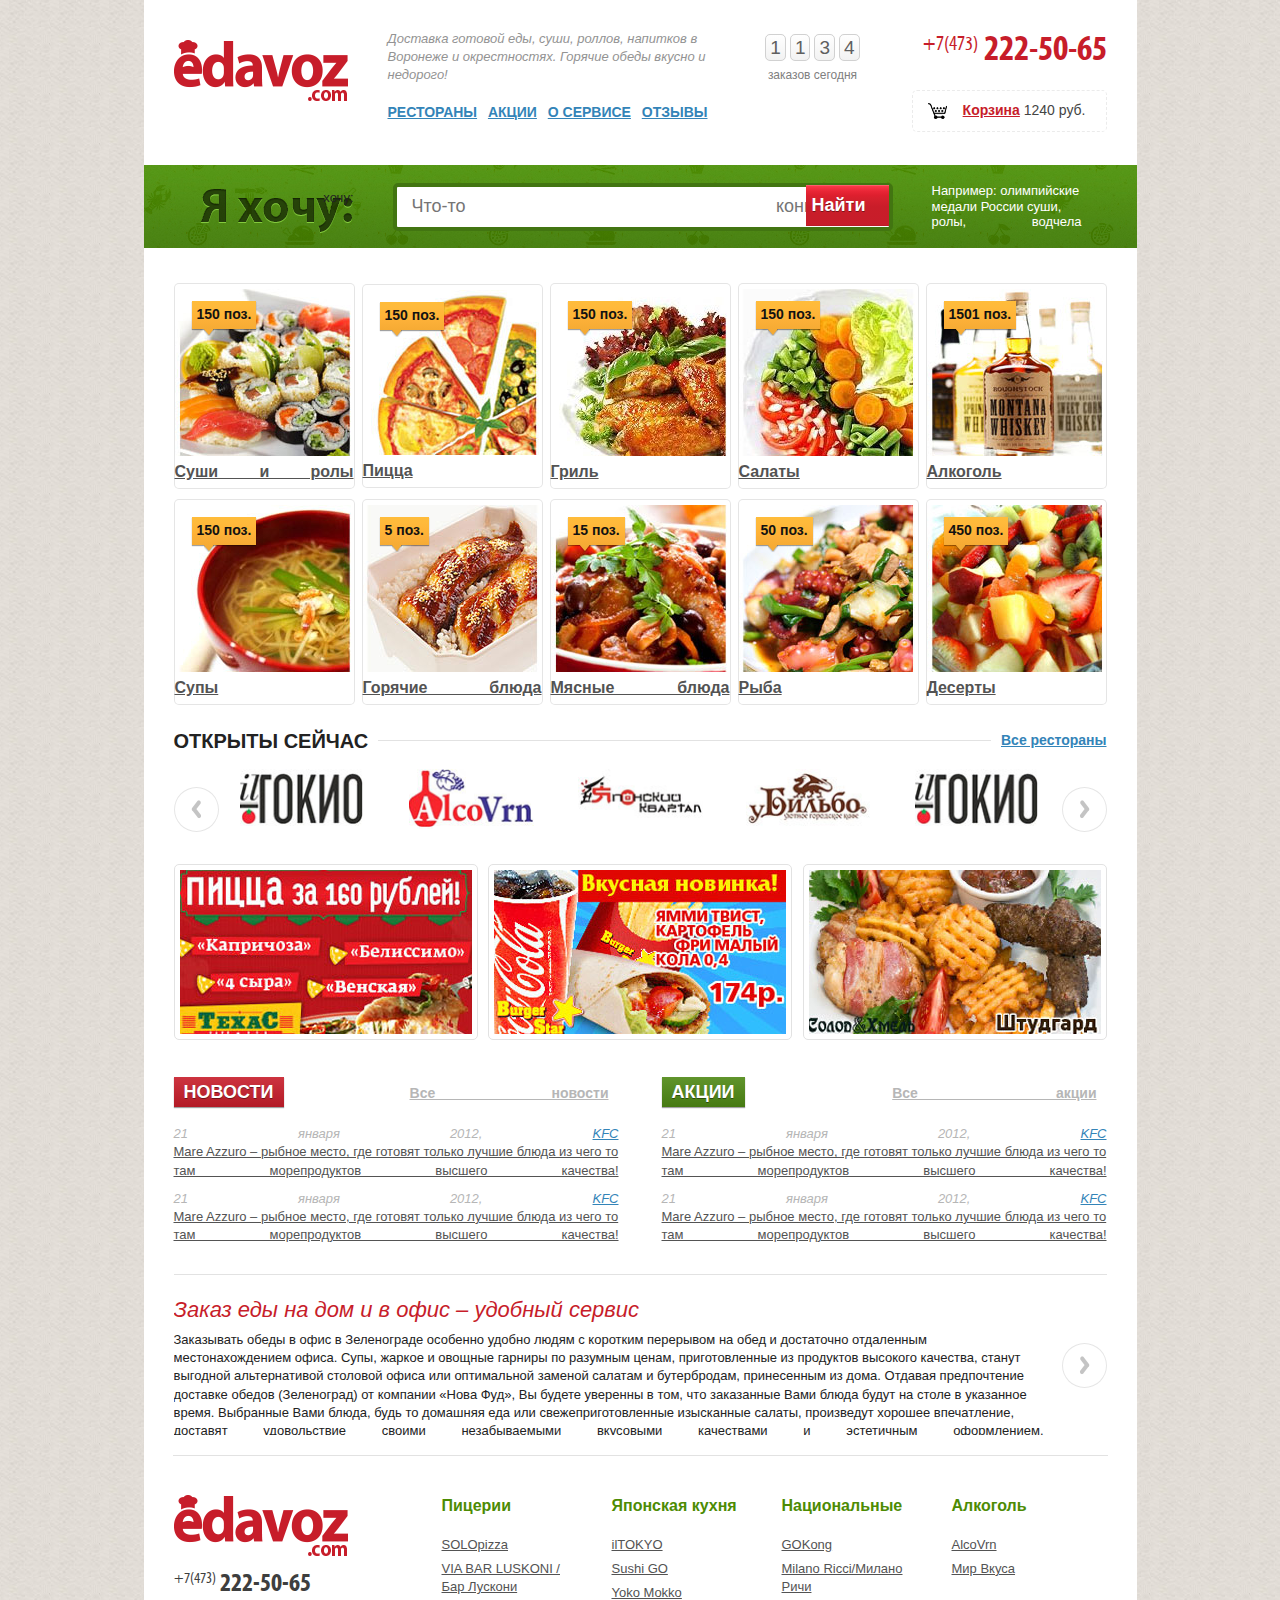
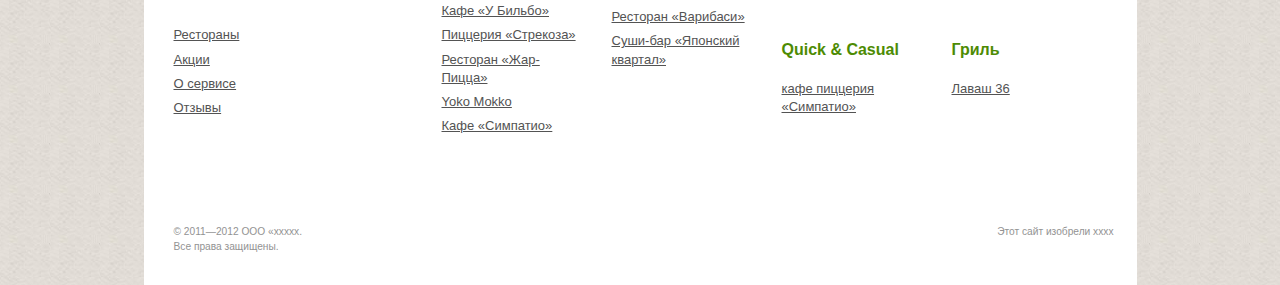
==== commit e9b01d2d: "Padding on Index page" ====
--- a/index.html
+++ b/index.html
@@ -191,7 +191,7 @@
                             <time datetime="2012-12-21">21 января 2012</time>
                             <a href="#">KFC</a>
                         </header>
-                        <a href="#" class="item__link">Mare Azzuro – рыбное место, где готовят только лучшие блюда из морепродуктов высшего качества!</a>
+                        <a href="#" class="item__link">Mare Azzuro – рыбное место, где готовят только лучшие блюда из чего то там морепродуктов высшего качества!</a>
                     </div>
                     <!--one new-->
                     <div class="item">
@@ -199,7 +199,7 @@
                             <time datetime="2012-12-21">21 января 2012</time>
                             <a href="#">KFC</a>
                         </header>
-                        <a href="#" class="item__link">Mare Azzuro – рыбное место, где готовят только лучшие блюда из морепродуктов высшего качества!</a>
+                        <a href="#" class="item__link">Mare Azzuro – рыбное место, где готовят только лучшие блюда из чего то там морепродуктов высшего качества!</a>
                     </div>
                 </div>
                 <!--discount-->
@@ -214,7 +214,7 @@
                             <time datetime="2012-12-21">21 января 2012</time>
                             <a href="#">KFC</a>
                         </header>
-                        <a href="#" class="item__link">Mare Azzuro – рыбное место, где готовят только лучшие блюда из морепродуктов высшего качества!</a>
+                        <a href="#" class="item__link">Mare Azzuro – рыбное место, где готовят только лучшие блюда из чего то там морепродуктов высшего качества!</a>
                     </div>
                     <!--one new-->
                     <div class="item">
@@ -222,7 +222,7 @@
                             <time datetime="2012-12-21">21 января 2012</time>
                             <a href="#">KFC</a>
                         </header>
-                        <a href="#" class="item__link">Mare Azzuro – рыбное место, где готовят только лучшие блюда из морепродуктов высшего качества!</a>
+                        <a href="#" class="item__link">Mare Azzuro – рыбное место, где готовят только лучшие блюда из чего то там морепродуктов высшего качества!</a>
                     </div>
                 </div><!--end discount-->
             </div><!--end l-jList-->
--- a/stylesheets/screen.css
+++ b/stylesheets/screen.css
@@ -1553,7 +1553,7 @@
 
 /* line 679, ../sass/screen.scss */
 .indexPage__news, .indexPage__discount {
-  width: 410px;
+  width: 445px;
   margin: 40px 0 20px;
 }
 /* line 682, ../sass/screen.scss */
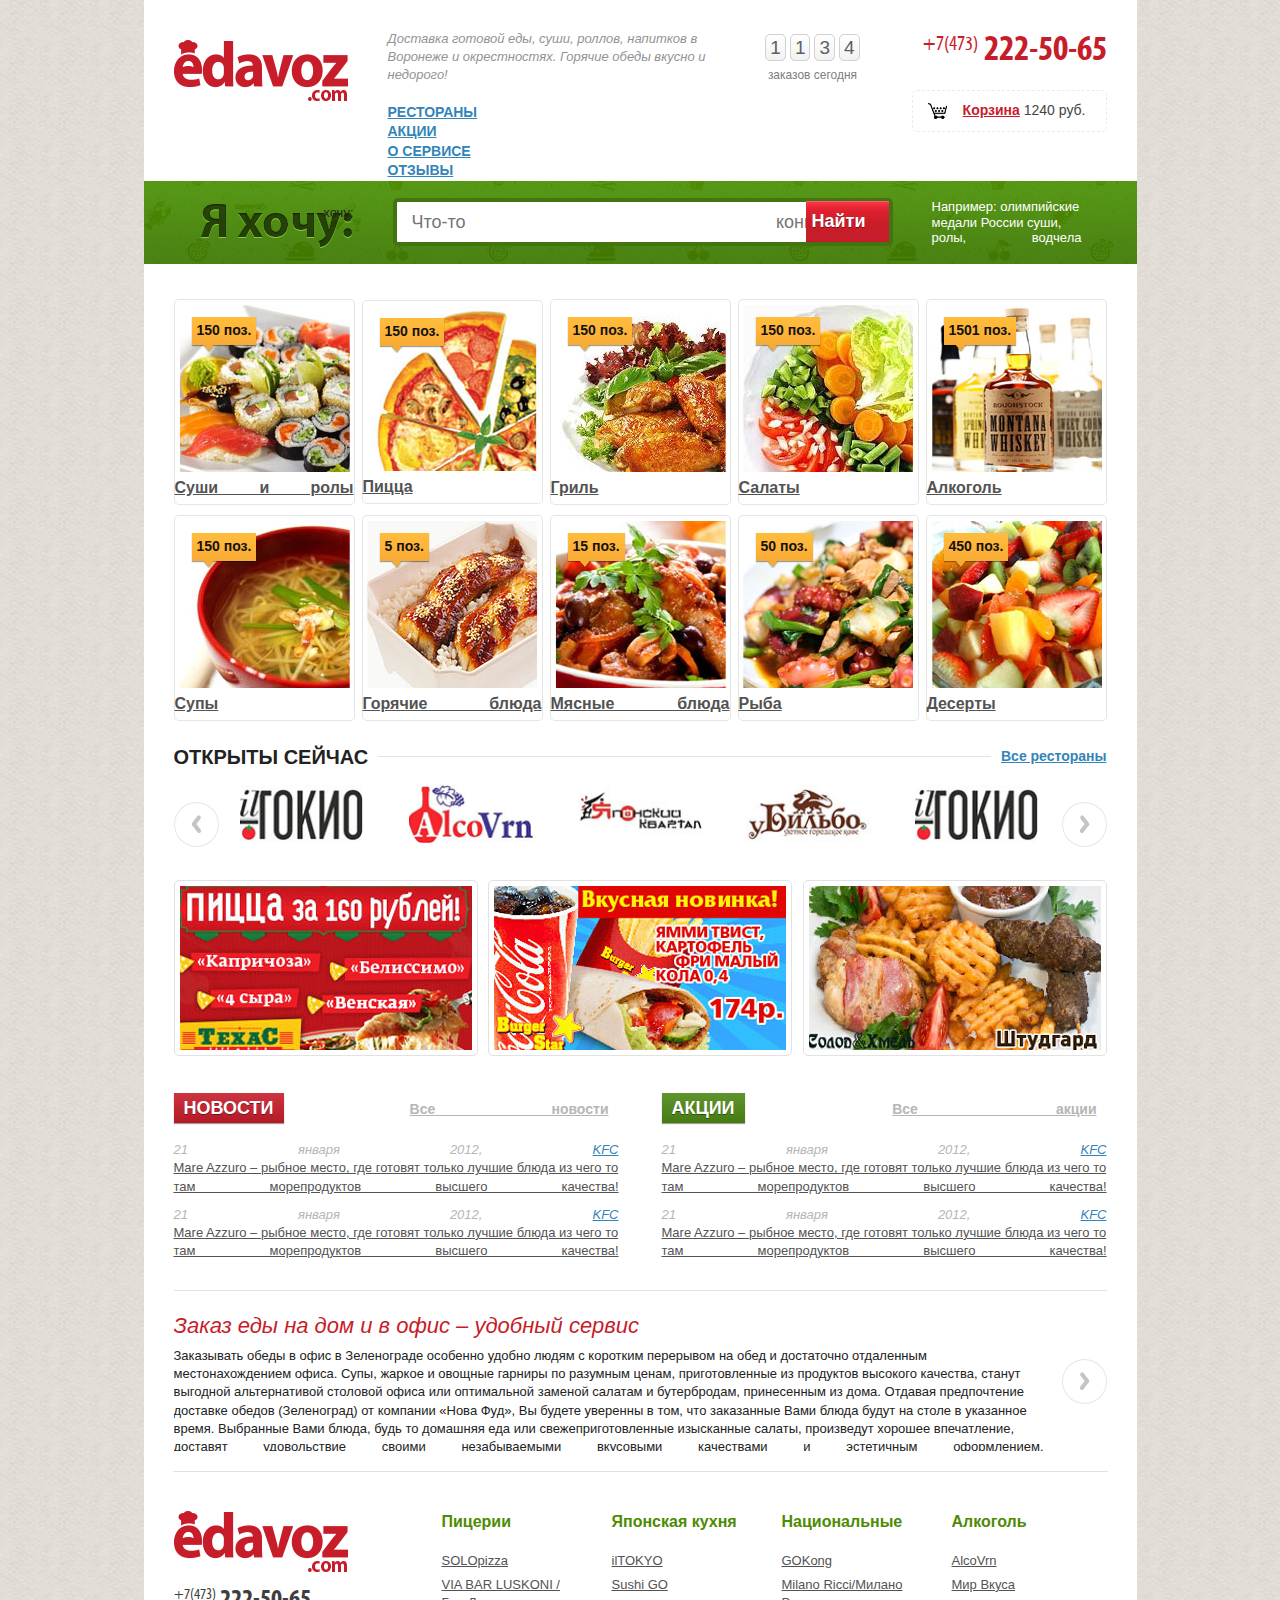
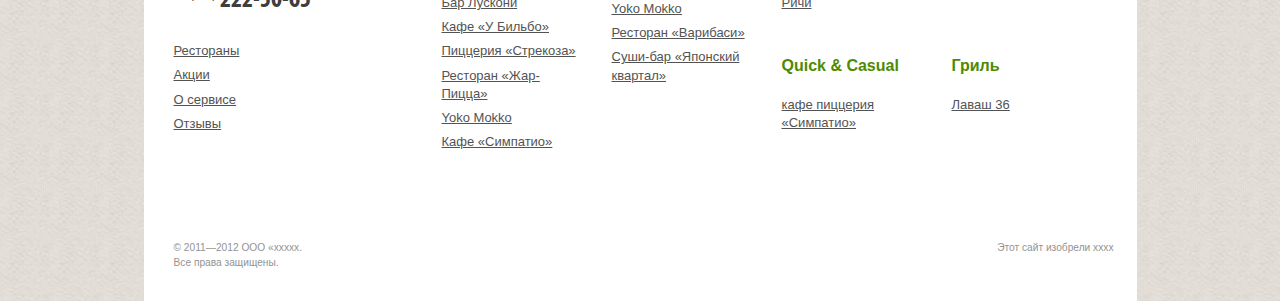
==== commit 717cc0ea: "css + new" ====
--- a/index.html
+++ b/index.html
@@ -10,7 +10,7 @@
     <meta name="description" content="">
     <!--[if IE]><script src="http://html5shiv.googlecode.com/svn/trunk/html5.js"></script><![endif]-->
     <!--CSS here-->
-    <link rel="stylesheet" href="stylesheets/screen.css">
+  <link rel="stylesheet" href="stylesheets/template.css">
     <!--CSS here-->
     <script src="js/vendor/modernizr-2.6.1.min.js"></script>
 </head>
@@ -143,7 +143,7 @@
                 </header>
                 <div class="l-jList">
                     <a class="scrollable__prev prev"></a>
-                    <div class="scrollable">
+                    <div class="scrollable" id="openNow">
                         <div class="scrollable__viewport">
                             <div class="scrollable__item">
                                 <img src="images/indexPage__images/brand-1.jpg" alt="">
@@ -156,8 +156,6 @@
                                 <img src="images/indexPage__images/brand-3.jpg" alt="">
                                 <img src="images/indexPage__images/brand-1.jpg" alt="">
                                 <img src="images/indexPage__images/brand-1.jpg" alt="">
-                                <img src="images/indexPage__images/brand-2.jpg" alt="">
-                                <img src="images/indexPage__images/brand-4.jpg" alt="">
                             </div>
                             <div class="scrollable__item">
                                 <img src="images/indexPage__images/brand-2.jpg" alt="">
@@ -228,7 +226,8 @@
             </div><!--end l-jList-->
 
             <div class="indexPage__promoText">
-                <div class="scrollable">
+              <a class="scrollable__prev prev" style="display: none;"></a>
+              <div class="scrollable" id="promoText">
                     <div class="scrollable__viewport">
                         <div class="scrollable__item">
                             <header class="item__title">Заказ еды на дом и в офис – удобный сервис</header>
@@ -345,6 +344,7 @@
 <script src="//ajax.googleapis.com/ajax/libs/jquery/1.8.2/jquery.min.js"></script>
 <script>window.jQuery || document.write('<script src="js/vendor/jquery-1.8.2.min.js"><\/script>')</script>
 <script src="http://cdn.jquerytools.org/1.2.7/all/jquery.tools.min.js"></script>
+<script src="js/plugins/placeholder-min.js"></script>
 <script src="js/plugins/jquery.lettering.js"></script>
 <script src="js/main.js"></script>
 
--- a/stylesheets/template.css
+++ b/stylesheets/template.css
@@ -0,0 +1,4086 @@
+@charset "UTF-8";
+html, body, div, span, applet, object, iframe,
+h1, h2, h3, h4, h5, h6, p, blockquote, pre,
+a, abbr, acronym, address, big, cite, code,
+del, dfn, em, img, ins, kbd, q, s, samp,
+small, strike, strong, sub, sup, tt, var,
+b, u, i, center,
+dl, dt, dd, ol, ul, li,
+fieldset, form, label, legend,
+table, caption, tbody, tfoot, thead, tr, th, td,
+article, aside, canvas, details, embed,
+figure, figcaption, footer, header, hgroup,
+menu, nav, output, ruby, section, summary,
+time, mark, audio, video {
+    margin: 0;
+    padding: 0;
+    border: 0;
+    font: inherit;
+    font-size: 100%;
+    vertical-align: baseline;
+}
+
+/* line 22, ../../../../../Ruby193/lib/ruby/gems/1.9.1/gems/compass-0.12.2/frameworks/compass/stylesheets/compass/reset/_utilities.scss */
+html {
+    line-height: 1;
+}
+
+/* line 24, ../../../../../Ruby193/lib/ruby/gems/1.9.1/gems/compass-0.12.2/frameworks/compass/stylesheets/compass/reset/_utilities.scss */
+ol, ul {
+    list-style: none;
+}
+
+/* line 26, ../../../../../Ruby193/lib/ruby/gems/1.9.1/gems/compass-0.12.2/frameworks/compass/stylesheets/compass/reset/_utilities.scss */
+table {
+    border-collapse: collapse;
+    border-spacing: 0;
+}
+
+/* line 28, ../../../../../Ruby193/lib/ruby/gems/1.9.1/gems/compass-0.12.2/frameworks/compass/stylesheets/compass/reset/_utilities.scss */
+caption, th, td {
+    text-align: left;
+    font-weight: normal;
+    vertical-align: middle;
+}
+
+/* line 30, ../../../../../Ruby193/lib/ruby/gems/1.9.1/gems/compass-0.12.2/frameworks/compass/stylesheets/compass/reset/_utilities.scss */
+q, blockquote {
+    quotes: none;
+}
+/* line 103, ../../../../../Ruby193/lib/ruby/gems/1.9.1/gems/compass-0.12.2/frameworks/compass/stylesheets/compass/reset/_utilities.scss */
+q:before, q:after, blockquote:before, blockquote:after {
+    content: "";
+    content: none;
+}
+
+/* line 32, ../../../../../Ruby193/lib/ruby/gems/1.9.1/gems/compass-0.12.2/frameworks/compass/stylesheets/compass/reset/_utilities.scss */
+a img {
+    border: none;
+}
+
+/* line 116, ../../../../../Ruby193/lib/ruby/gems/1.9.1/gems/compass-0.12.2/frameworks/compass/stylesheets/compass/reset/_utilities.scss */
+article, aside, details, figcaption, figure, footer, header, hgroup, menu, nav, section, summary {
+    display: block;
+}
+
+/* line 34, ../../../../../Ruby193/lib/ruby/gems/1.9.1/gems/compass-h5bp-0.0.5/stylesheets/h5bp/_normalize.scss */
+article, aside, details, figcaption, figure, footer, header, hgroup, nav, section {
+    display: block;
+}
+
+/* line 35, ../../../../../Ruby193/lib/ruby/gems/1.9.1/gems/compass-h5bp-0.0.5/stylesheets/h5bp/_normalize.scss */
+audio, canvas, video {
+    display: inline-block;
+    *display: inline;
+    *zoom: 1;
+}
+
+/* line 36, ../../../../../Ruby193/lib/ruby/gems/1.9.1/gems/compass-h5bp-0.0.5/stylesheets/h5bp/_normalize.scss */
+audio:not([controls]) {
+    display: none;
+}
+
+/* line 37, ../../../../../Ruby193/lib/ruby/gems/1.9.1/gems/compass-h5bp-0.0.5/stylesheets/h5bp/_normalize.scss */
+[hidden] {
+    display: none;
+}
+
+/* line 62, ../../../../../Ruby193/lib/ruby/gems/1.9.1/gems/compass-h5bp-0.0.5/stylesheets/h5bp/_normalize.scss */
+::-moz-selection {
+    background: #fe57a1;
+    color: white;
+    text-shadow: none;
+}
+
+/* line 63, ../../../../../Ruby193/lib/ruby/gems/1.9.1/gems/compass-h5bp-0.0.5/stylesheets/h5bp/_normalize.scss */
+::selection {
+    background: #fe57a1;
+    color: white;
+    text-shadow: none;
+}
+
+/* line 6, ../../../../../Ruby193/lib/ruby/gems/1.9.1/gems/compass-h5bp-0.0.5/stylesheets/h5bp/_chromeframe.scss */
+.chromeframe {
+    margin: 0.2em 0;
+    background: #ccc;
+    color: black;
+    padding: 0.2em 0;
+}
+
+@media print {
+    /* line 11, ../../../../../Ruby193/lib/ruby/gems/1.9.1/gems/compass-h5bp-0.0.5/stylesheets/h5bp/_media.scss */
+    * {
+        background: transparent !important;
+        color: black !important;
+        box-shadow: none !important;
+        text-shadow: none !important;
+        filter: none !important;
+        -ms-filter: none !important;
+    }
+
+    /* line 12, ../../../../../Ruby193/lib/ruby/gems/1.9.1/gems/compass-h5bp-0.0.5/stylesheets/h5bp/_media.scss */
+    a, a:visited {
+        text-decoration: underline;
+    }
+
+    /* line 13, ../../../../../Ruby193/lib/ruby/gems/1.9.1/gems/compass-h5bp-0.0.5/stylesheets/h5bp/_media.scss */
+    a[href]:after {
+        content: " (" attr(href) ")";
+    }
+
+    /* line 14, ../../../../../Ruby193/lib/ruby/gems/1.9.1/gems/compass-h5bp-0.0.5/stylesheets/h5bp/_media.scss */
+    abbr[title]:after {
+        content: " (" attr(title) ")";
+    }
+
+    /* line 15, ../../../../../Ruby193/lib/ruby/gems/1.9.1/gems/compass-h5bp-0.0.5/stylesheets/h5bp/_media.scss */
+    .ir a:after, a[href^="javascript:"]:after, a[href^="#"]:after {
+        content: "";
+    }
+
+    /* line 16, ../../../../../Ruby193/lib/ruby/gems/1.9.1/gems/compass-h5bp-0.0.5/stylesheets/h5bp/_media.scss */
+    pre, blockquote {
+        border: 1px solid #999;
+        page-break-inside: avoid;
+    }
+
+    /* line 17, ../../../../../Ruby193/lib/ruby/gems/1.9.1/gems/compass-h5bp-0.0.5/stylesheets/h5bp/_media.scss */
+    thead {
+        display: table-header-group;
+    }
+
+    /* line 18, ../../../../../Ruby193/lib/ruby/gems/1.9.1/gems/compass-h5bp-0.0.5/stylesheets/h5bp/_media.scss */
+    tr, img {
+        page-break-inside: avoid;
+    }
+
+    /* line 19, ../../../../../Ruby193/lib/ruby/gems/1.9.1/gems/compass-h5bp-0.0.5/stylesheets/h5bp/_media.scss */
+    img {
+        max-width: 100% !important;
+    }
+
+    @page {
+        margin: 0.5cm;
+    }
+
+    /* line 21, ../../../../../Ruby193/lib/ruby/gems/1.9.1/gems/compass-h5bp-0.0.5/stylesheets/h5bp/_media.scss */
+    p, h2, h3 {
+        orphans: 3;
+        widows: 3;
+    }
+
+    /* line 22, ../../../../../Ruby193/lib/ruby/gems/1.9.1/gems/compass-h5bp-0.0.5/stylesheets/h5bp/_media.scss */
+    h2, h3 {
+        page-break-after: avoid;
+    }
+}
+/* line 48, ../../../../../Ruby193/lib/ruby/gems/1.9.1/gems/compass-h5bp-0.0.5/stylesheets/h5bp/_normalize.scss */
+html {
+    font-size: 100%;
+    -webkit-text-size-adjust: 100%;
+    -ms-text-size-adjust: 100%;
+}
+
+/* line 50, ../../../../../Ruby193/lib/ruby/gems/1.9.1/gems/compass-h5bp-0.0.5/stylesheets/h5bp/_normalize.scss */
+html, button, input, select, textarea {
+    font-family: sans-serif;
+    color: #222222;
+}
+
+/* line 52, ../../../../../Ruby193/lib/ruby/gems/1.9.1/gems/compass-h5bp-0.0.5/stylesheets/h5bp/_normalize.scss */
+body {
+    margin: 0;
+    font-size: 1em;
+    line-height: 1.4;
+}
+
+/* line 85, ../../../../../Ruby193/lib/ruby/gems/1.9.1/gems/compass-h5bp-0.0.5/stylesheets/h5bp/_normalize.scss */
+abbr[title] {
+    border-bottom: 1px dotted;
+}
+
+/* line 87, ../../../../../Ruby193/lib/ruby/gems/1.9.1/gems/compass-h5bp-0.0.5/stylesheets/h5bp/_normalize.scss */
+b, strong {
+    font-weight: bold;
+}
+
+/* line 89, ../../../../../Ruby193/lib/ruby/gems/1.9.1/gems/compass-h5bp-0.0.5/stylesheets/h5bp/_normalize.scss */
+blockquote {
+    margin: 1em 40px;
+}
+
+/* line 91, ../../../../../Ruby193/lib/ruby/gems/1.9.1/gems/compass-h5bp-0.0.5/stylesheets/h5bp/_normalize.scss */
+dfn {
+    font-style: italic;
+}
+
+/* line 93, ../../../../../Ruby193/lib/ruby/gems/1.9.1/gems/compass-h5bp-0.0.5/stylesheets/h5bp/_normalize.scss */
+hr {
+    display: block;
+    height: 1px;
+    border: 0;
+    border-top: 1px solid #ccc;
+    margin: 1em 0;
+    padding: 0;
+}
+
+/* line 95, ../../../../../Ruby193/lib/ruby/gems/1.9.1/gems/compass-h5bp-0.0.5/stylesheets/h5bp/_normalize.scss */
+ins {
+    background: #ff9;
+    color: #000;
+    text-decoration: none;
+}
+
+/* line 97, ../../../../../Ruby193/lib/ruby/gems/1.9.1/gems/compass-h5bp-0.0.5/stylesheets/h5bp/_normalize.scss */
+mark {
+    background: #ff0;
+    color: #000;
+    font-style: italic;
+    font-weight: bold;
+}
+
+/* line 100, ../../../../../Ruby193/lib/ruby/gems/1.9.1/gems/compass-h5bp-0.0.5/stylesheets/h5bp/_normalize.scss */
+pre, code, kbd, samp {
+    font-family: monospace, serif;
+    _font-family: 'courier new', monospace;
+    font-size: 1em;
+}
+
+/* line 103, ../../../../../Ruby193/lib/ruby/gems/1.9.1/gems/compass-h5bp-0.0.5/stylesheets/h5bp/_normalize.scss */
+pre {
+    white-space: pre;
+    white-space: pre-wrap;
+    word-wrap: break-word;
+}
+
+/* line 105, ../../../../../Ruby193/lib/ruby/gems/1.9.1/gems/compass-h5bp-0.0.5/stylesheets/h5bp/_normalize.scss */
+q {
+    quotes: none;
+}
+
+/* line 106, ../../../../../Ruby193/lib/ruby/gems/1.9.1/gems/compass-h5bp-0.0.5/stylesheets/h5bp/_normalize.scss */
+q:before, q:after {
+    content: "";
+    content: none;
+}
+
+/* line 108, ../../../../../Ruby193/lib/ruby/gems/1.9.1/gems/compass-h5bp-0.0.5/stylesheets/h5bp/_normalize.scss */
+small {
+    font-size: 85%;
+}
+
+/* line 111, ../../../../../Ruby193/lib/ruby/gems/1.9.1/gems/compass-h5bp-0.0.5/stylesheets/h5bp/_normalize.scss */
+sub, sup {
+    font-size: 75%;
+    line-height: 0;
+    position: relative;
+    vertical-align: baseline;
+}
+
+/* line 112, ../../../../../Ruby193/lib/ruby/gems/1.9.1/gems/compass-h5bp-0.0.5/stylesheets/h5bp/_normalize.scss */
+sup {
+    top: -0.5em;
+}
+
+/* line 113, ../../../../../Ruby193/lib/ruby/gems/1.9.1/gems/compass-h5bp-0.0.5/stylesheets/h5bp/_normalize.scss */
+sub {
+    bottom: -0.25em;
+}
+
+/* line 146, ../../../../../Ruby193/lib/ruby/gems/1.9.1/gems/compass-h5bp-0.0.5/stylesheets/h5bp/_normalize.scss */
+figure {
+    margin: 0;
+}
+
+/* line 154, ../../../../../Ruby193/lib/ruby/gems/1.9.1/gems/compass-h5bp-0.0.5/stylesheets/h5bp/_normalize.scss */
+form {
+    margin: 0;
+}
+
+/* line 155, ../../../../../Ruby193/lib/ruby/gems/1.9.1/gems/compass-h5bp-0.0.5/stylesheets/h5bp/_normalize.scss */
+fieldset {
+    border: 0;
+    margin: 0;
+    padding: 0;
+}
+
+/* line 158, ../../../../../Ruby193/lib/ruby/gems/1.9.1/gems/compass-h5bp-0.0.5/stylesheets/h5bp/_normalize.scss */
+label {
+    cursor: pointer;
+}
+
+/* line 163, ../../../../../Ruby193/lib/ruby/gems/1.9.1/gems/compass-h5bp-0.0.5/stylesheets/h5bp/_normalize.scss */
+legend {
+    border: 0;
+    *margin-left: -7px;
+    padding: 0;
+    white-space: normal;
+}
+
+/* line 169, ../../../../../Ruby193/lib/ruby/gems/1.9.1/gems/compass-h5bp-0.0.5/stylesheets/h5bp/_normalize.scss */
+button, input, select, textarea {
+    font-size: 100%;
+    margin: 0;
+    vertical-align: baseline;
+    *vertical-align: middle;
+}
+
+/* line 173, ../../../../../Ruby193/lib/ruby/gems/1.9.1/gems/compass-h5bp-0.0.5/stylesheets/h5bp/_normalize.scss */
+button, input {
+    line-height: normal;
+}
+
+/* line 179, ../../../../../Ruby193/lib/ruby/gems/1.9.1/gems/compass-h5bp-0.0.5/stylesheets/h5bp/_normalize.scss */
+button, input[type="button"], input[type="reset"], input[type="submit"] {
+    cursor: pointer;
+    -webkit-appearance: button;
+    *overflow: visible;
+}
+
+/* line 183, ../../../../../Ruby193/lib/ruby/gems/1.9.1/gems/compass-h5bp-0.0.5/stylesheets/h5bp/_normalize.scss */
+button[disabled], input[disabled] {
+    cursor: default;
+}
+
+/* line 187, ../../../../../Ruby193/lib/ruby/gems/1.9.1/gems/compass-h5bp-0.0.5/stylesheets/h5bp/_normalize.scss */
+input[type="checkbox"], input[type="radio"] {
+    box-sizing: border-box;
+    padding: 0;
+    *width: 13px;
+    *height: 13px;
+}
+
+/* line 188, ../../../../../Ruby193/lib/ruby/gems/1.9.1/gems/compass-h5bp-0.0.5/stylesheets/h5bp/_normalize.scss */
+input[type="search"] {
+    -webkit-appearance: textfield;
+    -moz-box-sizing: content-box;
+    -webkit-box-sizing: content-box;
+    box-sizing: content-box;
+}
+
+/* line 189, ../../../../../Ruby193/lib/ruby/gems/1.9.1/gems/compass-h5bp-0.0.5/stylesheets/h5bp/_normalize.scss */
+input[type="search"]::-webkit-search-decoration, input[type="search"]::-webkit-search-cancel-button {
+    -webkit-appearance: none;
+}
+
+/* line 193, ../../../../../Ruby193/lib/ruby/gems/1.9.1/gems/compass-h5bp-0.0.5/stylesheets/h5bp/_normalize.scss */
+button::-moz-focus-inner, input::-moz-focus-inner {
+    border: 0;
+    padding: 0;
+}
+
+/* line 198, ../../../../../Ruby193/lib/ruby/gems/1.9.1/gems/compass-h5bp-0.0.5/stylesheets/h5bp/_normalize.scss */
+textarea {
+    overflow: auto;
+    vertical-align: top;
+    resize: vertical;
+}
+
+/* line 202, ../../../../../Ruby193/lib/ruby/gems/1.9.1/gems/compass-h5bp-0.0.5/stylesheets/h5bp/_normalize.scss */
+input:invalid, textarea:invalid {
+    background-color: #f0dddd;
+}
+
+/* line 134, ../../../../../Ruby193/lib/ruby/gems/1.9.1/gems/compass-h5bp-0.0.5/stylesheets/h5bp/_normalize.scss */
+img {
+    border: 0;
+    -ms-interpolation-mode: bicubic;
+    vertical-align: middle;
+}
+
+/* line 138, ../../../../../Ruby193/lib/ruby/gems/1.9.1/gems/compass-h5bp-0.0.5/stylesheets/h5bp/_normalize.scss */
+svg:not(:root) {
+    overflow: hidden;
+}
+
+/* line 210, ../../../../../Ruby193/lib/ruby/gems/1.9.1/gems/compass-h5bp-0.0.5/stylesheets/h5bp/_normalize.scss */
+table {
+    border-collapse: collapse;
+    border-spacing: 0;
+}
+
+/* line 211, ../../../../../Ruby193/lib/ruby/gems/1.9.1/gems/compass-h5bp-0.0.5/stylesheets/h5bp/_normalize.scss */
+td {
+    vertical-align: top;
+}
+
+/* line 7, ../../../../../Ruby193/lib/ruby/gems/1.9.1/gems/compass-h5bp-0.0.5/stylesheets/h5bp/_helpers.scss */
+.ir {
+    display: block;
+    border: 0;
+    text-indent: -999em;
+    overflow: hidden;
+    background-color: transparent;
+    background-repeat: no-repeat;
+    text-align: left;
+    direction: ltr;
+    *line-height: 0;
+}
+/* line 26, ../../../../../Ruby193/lib/ruby/gems/1.9.1/gems/compass-h5bp-0.0.5/stylesheets/h5bp/_helpers.scss */
+.ir br {
+    display: none;
+}
+
+/* line 9, ../../../../../Ruby193/lib/ruby/gems/1.9.1/gems/compass-h5bp-0.0.5/stylesheets/h5bp/_helpers.scss */
+.hidden {
+    display: none !important;
+    visibility: hidden;
+}
+
+/* line 11, ../../../../../Ruby193/lib/ruby/gems/1.9.1/gems/compass-h5bp-0.0.5/stylesheets/h5bp/_helpers.scss */
+.visuallyhidden {
+    border: 0;
+    clip: rect(0 0 0 0);
+    height: 1px;
+    margin: -1px;
+    overflow: hidden;
+    padding: 0;
+    position: absolute;
+    width: 1px;
+}
+/* line 45, ../../../../../Ruby193/lib/ruby/gems/1.9.1/gems/compass-h5bp-0.0.5/stylesheets/h5bp/_helpers.scss */
+.visuallyhidden.focusable:active, .visuallyhidden.focusable:focus {
+    clip: auto;
+    height: auto;
+    margin: 0;
+    overflow: visible;
+    position: static;
+    width: auto;
+}
+
+/* line 13, ../../../../../Ruby193/lib/ruby/gems/1.9.1/gems/compass-h5bp-0.0.5/stylesheets/h5bp/_helpers.scss */
+.invisible {
+    visibility: hidden;
+}
+
+/* line 55, ../../../../../Ruby193/lib/ruby/gems/1.9.1/gems/compass-h5bp-0.0.5/stylesheets/h5bp/_helpers.scss */
+.clearfix:before, .clearfix:after {
+    content: "";
+    display: table;
+}
+/* line 56, ../../../../../Ruby193/lib/ruby/gems/1.9.1/gems/compass-h5bp-0.0.5/stylesheets/h5bp/_helpers.scss */
+.clearfix:after {
+    clear: both;
+}
+/* line 57, ../../../../../Ruby193/lib/ruby/gems/1.9.1/gems/compass-h5bp-0.0.5/stylesheets/h5bp/_helpers.scss */
+.clearfix {
+    *zoom: 1;
+}
+
+/* line 58, sprites/social/*.png */
+.social-sprite, .b-pageAboutUs__social .item.item-1, .b-pageAboutUs__social .item.item-2, .b-pageAboutUs__social .item.item-3 {
+    background: url('../images/sprites/social-s64da67f92c.png') no-repeat;
+}
+
+/* line 50, sprites/scroll/*.png */
+.scroll-sprite, .jspArrowUp, .jspArrowDown {
+    background: url('../images/sprites/scroll-s3182cd2724.png') no-repeat;
+}
+
+/* line 50, sprites/counter/*.png */
+.counter-sprite, .b-counter .counter__prev, .b-counter .counter__next {
+    background: url('../images/sprites/counter-sf7def2d2a4.png') no-repeat;
+}
+
+/* line 29, ../sass/screen.scss */
+* {
+    -webkit-box-sizing: border-box;
+    -moz-box-sizing: border-box;
+    box-sizing: border-box;
+}
+
+/* line 30, ../sass/screen.scss */
+input[type=search] {
+    -webkit-box-sizing: border-box;
+    -moz-box-sizing: border-box;
+    box-sizing: border-box;
+}
+
+/* FONT FACing
+--------------------------------------------*/
+@font-face {
+    font-family: myriadprocond-regular;
+    font-style: normal;
+    font-weight: normal;
+    src: url("../fonts/myriadprocond-regular.eot");
+    src: url("../fonts/myriadprocond-regular.eot?#iefix") format("embedded-opentype"), url("../fonts/myriadprocond-regular.woff") format("woff"), url("../fonts/myriadprocond-regular.ttf") format("truetype");
+}
+
+@font-face {
+    font-family: myriadprocond-bold;
+    font-style: normal;
+    font-weight: normal;
+    src: url("../fonts/myriadprocond-bold.eot");
+    src: url("../fonts/myriadprocond-bold.eot?#iefix") format("embedded-opentype"), url("../fonts/myriadprocond-bold.woff") format("woff"), url("../fonts/myriadprocond-bold.ttf") format("truetype");
+}
+
+/*VARIABLES
+--------------------------------------------*/
+/*HELPER CLASSES
+---------------------------------------------------------*/
+/* line 97, ../sass/screen.scss */
+.m-float-l {
+    float: left;
+}
+
+/* line 98, ../sass/screen.scss */
+.m-float-r {
+    float: right;
+}
+
+/* line 149, ../sass/screen.scss */
+:root .gradient, :root .b-hdr__counter__item span, .b-hdr__counter__item :root span, :root .indexPage__news .title, .indexPage__news :root .title, :root .indexPage__discount .title, .indexPage__discount :root .title, :root .page-discount__item .discount-on, .page-discount__item :root .discount-on, :root .page-discount__item .discount-off, .page-discount__item :root .discount-off, :root .b-product .back, .b-product :root .back, :root .shopcart__overlay .item__close, .shopcart__overlay :root .item__close, :root .b-addToCart_popup {
+    filter: none \0/IE9;
+}
+
+/*OBJECTS mixins
+--------------------------------------------*/
+/* line 168, ../sass/screen.scss */
+.l-centering {
+    display: table-cell;
+    height: inherit;
+    vertical-align: middle;
+    height: inherit;
+}
+
+/*LAYOUT
+----------------------------------------------------------*/
+/* line 209, ../sass/screen.scss */
+html, button, input, select, textarea {
+    height: 100%;
+    font-family: "Trebuchet MS", "Lucida Grande", "Lucida Sans Unicode", "Lucida Sans", Tahoma, sans-serif;
+    co: #444444;
+}
+
+/* line 214, ../sass/screen.scss */
+body {
+    height: 100%;
+    font-size: 13px;
+    line-height: 1.4;
+    background: url(../images/bg-body.jpg);
+}
+/* line 78, ../sass/screen.scss */
+body .l-baseWrap {
+    min-height: 100%;
+    height: auto !important;
+    height: 100%;
+    margin: 0 auto;
+    width: 993px;
+}
+/* line 85, ../sass/screen.scss */
+body .l-contentWrap {
+    padding-bottom: 430px !important;
+}
+/* line 86, ../sass/screen.scss */
+body .l-baseFooter {
+    position: relative;
+    height: 430px;
+    margin: -430px auto 0;
+    width: 993px;
+}
+
+/* line 221, ../sass/screen.scss */
+h1, h2, h3, h4, h5, h6 {
+    color: #2f2e2c;
+}
+
+/* line 222, ../sass/screen.scss */
+a {
+    color: #3384b8;
+    -webkit-transition: all 0.4s ease;
+    -webkit-transition-delay: 0s;
+    -moz-transition: all 0.4s ease 0s;
+    -o-transition: all 0.4s ease 0s;
+    transition: all 0.4s ease 0s;
+}
+/* line 18, ../../../../../Ruby193/lib/ruby/gems/1.9.1/gems/compass-0.12.2/frameworks/compass/stylesheets/compass/typography/links/_link-colors.scss */
+a:visited {
+    color: #3384b8;
+}
+/* line 21, ../../../../../Ruby193/lib/ruby/gems/1.9.1/gems/compass-0.12.2/frameworks/compass/stylesheets/compass/typography/links/_link-colors.scss */
+a:focus {
+    color: #b53228;
+}
+/* line 24, ../../../../../Ruby193/lib/ruby/gems/1.9.1/gems/compass-0.12.2/frameworks/compass/stylesheets/compass/typography/links/_link-colors.scss */
+a:hover {
+    color: #b53228;
+}
+/* line 27, ../../../../../Ruby193/lib/ruby/gems/1.9.1/gems/compass-0.12.2/frameworks/compass/stylesheets/compass/typography/links/_link-colors.scss */
+a:active {
+    color: #b53228;
+}
+/* line 225, ../sass/screen.scss */
+a.current {
+    color: #b53228;
+}
+
+/* line 228, ../sass/screen.scss */
+input, textarea {
+    width: 200px;
+    height: 30px;
+    -webkit-border-radius: 5px;
+    -moz-border-radius: 5px;
+    -ms-border-radius: 5px;
+    -o-border-radius: 5px;
+    border-radius: 5px;
+    background-color: #fff;
+    -webkit-box-shadow: 0 0 0 3px rgba(255, 255, 255, 0.21), inset 1px 1px 2px rgba(0, 0, 0, 0.08);
+    -moz-box-shadow: 0 0 0 3px rgba(255, 255, 255, 0.21), inset 1px 1px 2px rgba(0, 0, 0, 0.08);
+    box-shadow: 0 0 0 3px rgba(255, 255, 255, 0.21), inset 1px 1px 2px rgba(0, 0, 0, 0.08);
+    border: solid 1px rgba(0, 0, 0, 0.2);
+}
+
+/* line 236, ../sass/screen.scss */
+textarea {
+    width: 370px;
+    height: 75px;
+    display: block;
+}
+
+/* line 237, ../sass/screen.scss */
+input[type=number] {
+    width: 40px;
+    text-align: center;
+}
+
+/* line 239, ../sass/screen.scss */
+input[type=checkbox],
+input[type=radio] {
+    width: 15px;
+    height: 15px;
+}
+
+/* line 242, ../sass/screen.scss */
+.l-baseWrap {
+    background: #fff;
+}
+
+/* page header
+----------------------------------*/
+/* line 245, ../sass/screen.scss */
+.l-baseHeader {
+    clear: both;
+    height: 165px;
+    padding: 30px 30px 0;
+}
+
+/* line 251, ../sass/screen.scss */
+.b-mainLogo {
+    float: left;
+    display: block;
+    margin-top: 10px;
+}
+
+/*about block in header*/
+/* line 258, ../sass/screen.scss */
+.b-hdr__about {
+    font-style: italic;
+    color: #939393;
+    width: 360px;
+    padding-left: 40px;
+    margin-bottom: 18px;
+}
+
+/* line 266, ../sass/screen.scss */
+.b-hdr__nav {
+    padding-left: 40px;
+}
+/* line 268, ../sass/screen.scss */
+.b-hdr__nav ul.menu {
+    text-align: justify;
+    line-height: 0;
+    font-size: 1px;
+    text-justify: newspaper;
+    zoom: 1;
+    text-align-last: justify;
+}
+
+.b-hdr__nav ul.menu li{
+    margin-right: 15px;
+}
+
+.b-hdr__nav ul.menu li.item-125{
+    margin-right: 0;
+}
+
+/* line 126, ../sass/screen.scss */
+.b-hdr__nav ul.menu:after {
+    content: "";
+    display: inline-block;
+    height: 0;
+    overflow: hidden;
+    visibility: hidden;
+    width: 100%;
+}
+/* line 134, ../sass/screen.scss */
+.b-hdr__nav ul.menu > * {
+    text-align: left;
+    display: -moz-inline-stack;
+    display: inline-block;
+    vertical-align: middle;
+    *vertical-align: auto;
+    zoom: 1;
+    *display: inline;
+    line-height: 1.4;
+    font-size: 13px;
+}
+/* line 269, ../sass/screen.scss */
+.b-hdr__nav a {
+    font-weight: bold;
+    font-size: 1.077em;
+    text-transform: uppercase;
+}
+
+/*header phone*/
+/* line 272, ../sass/screen.scss */
+.b-hdr__phone {
+    color: #c71d2a;
+    text-align: right;
+    font: 2.769em myriadprocond-bold;
+    line-height: 1;
+    margin-bottom: 24px;
+}
+/* line 278, ../sass/screen.scss */
+.b-hdr__phone sup {
+    font: 0.583em myriadprocond-regular;
+}
+
+/*header shopcart*/
+/* line 281, ../sass/screen.scss */
+.b-hdr__shopcart {
+    display: block;
+    -webkit-border-radius: 5px;
+    -moz-border-radius: 5px;
+    -ms-border-radius: 5px;
+    -o-border-radius: 5px;
+    border-radius: 5px;
+    padding: 10px 20px 10px 50px;
+    background: url(../images/icon-shopcart.png) 15px 50% no-repeat;
+    border: 1px dashed #ebebeb;
+    font-size: 1.077em;
+    text-decoration: none;
+    -webkit-transition: all 0.4s ease;
+    -webkit-transition-delay: 0s;
+    -moz-transition: all 0.4s ease 0s;
+    -o-transition: all 0.4s ease 0s;
+    transition: all 0.4s ease 0s;
+}
+/* line 290, ../sass/screen.scss */
+.b-hdr__shopcart:hover {
+    background-position: 25px 50%;
+    border-color: #444444;
+}
+/* line 291, ../sass/screen.scss */
+.b-hdr__shopcart .shopcart {
+    color: #c71d2a;
+    font-weight: bold;
+    text-decoration: underline;
+}
+/* line 292, ../sass/screen.scss */
+.b-hdr__shopcart .price {
+    color: #444444;
+}
+
+/*header counter*/
+/* line 295, ../sass/screen.scss */
+.b-hdr__counter {
+    margin-right: 50px;
+    float: right;
+    text-align: right;
+    color: #808080;
+    font-size: 0.923em;
+    text-align: center;
+}
+
+/* line 303, ../sass/screen.scss */
+.b-hdr__counter__item {
+    display: block;
+    color: #5f5f5f;
+    font-size: 1.583em;
+    padding: 5px 0;
+}
+/* line 308, ../sass/screen.scss */
+.b-hdr__counter__item span {
+    -webkit-border-radius: 5px;
+    -moz-border-radius: 5px;
+    -ms-border-radius: 5px;
+    -o-border-radius: 5px;
+    border-radius: 5px;
+    background-color: #fff;
+    border: solid 1px #d1d1d1;
+    background-image: url('[data-uri]');
+    background-size: 100%;
+    background-image: -webkit-gradient(linear, 50% 100%, 50% 0%, color-stop(0%, rgba(0, 0, 0, 0.05)), color-stop(100%, rgba(255, 255, 255, 0.05)));
+    background-image: -webkit-linear-gradient(bottom, rgba(0, 0, 0, 0.05), rgba(255, 255, 255, 0.05));
+    background-image: -moz-linear-gradient(bottom, rgba(0, 0, 0, 0.05), rgba(255, 255, 255, 0.05));
+    background-image: -o-linear-gradient(bottom, rgba(0, 0, 0, 0.05), rgba(255, 255, 255, 0.05));
+    background-image: linear-gradient(bottom, rgba(0, 0, 0, 0.05), rgba(255, 255, 255, 0.05));
+    margin: 0 2px;
+    padding: 2px 4px;
+}
+
+/* page content
+------------------------------------*/
+/* Footer
+------------------------------------*/
+/* line 359, ../sass/screen.scss */
+.l-baseFooter {
+    position: relative;
+    padding: 40px 30px 70px;
+}
+/* line 363, ../sass/screen.scss */
+.l-baseFooter:before {
+    content: '';
+    display: block;
+    position: absolute;
+    width: 935px;
+    border-top: 1px solid #e2e2e2;
+    top: 0;
+    left: 50%;
+    margin-left: -467px;
+}
+
+/* line 372, ../sass/screen.scss */
+.b-ftr__copyrights {
+    position: absolute;
+    bottom: 0;
+    clear: both;
+    height: 60px;
+    color: #939393;
+    font-size: 0.923em;
+    width: 940px;
+    margin: 0 auto;
+}
+/* line 141, ../sass/screen.scss */
+.flexbox .b-ftr__copyrights {
+    display: -webkit-box;
+    display: -moz-box;
+    display: -ms-box;
+    display: box;
+    -webkit-box-pack: justify;
+    -moz-box-pack: justify;
+    -ms-box-pack: justify;
+    box-pack: justify;
+}
+/* line 142, ../sass/screen.scss */
+.no-flexbox .b-ftr__copyrights {
+    text-align: justify;
+    line-height: 0;
+    font-size: 1px;
+    text-justify: newspaper;
+    zoom: 1;
+    text-align-last: justify;
+}
+/* line 126, ../sass/screen.scss */
+.no-flexbox .b-ftr__copyrights:after {
+    content: "";
+    display: inline-block;
+    height: 0;
+    overflow: hidden;
+    visibility: hidden;
+    width: 100%;
+}
+/* line 134, ../sass/screen.scss */
+.no-flexbox .b-ftr__copyrights > * {
+    text-align: left;
+    display: -moz-inline-stack;
+    display: inline-block;
+    vertical-align: middle;
+    *vertical-align: auto;
+    zoom: 1;
+    *display: inline;
+    line-height: 1.4;
+    font-size: 13px;
+}
+/* line 382, ../sass/screen.scss */
+.b-ftr__copyrights small {
+    display: block;
+}
+/* line 384, ../sass/screen.scss */
+.b-ftr__copyrights small span {
+    display: block;
+}
+
+/* line 387, ../sass/screen.scss */
+.b-ftr__phone {
+    margin: 10px 0;
+    color: #3e3e3e;
+    font: 2em myriadprocond-bold;
+}
+/* line 391, ../sass/screen.scss */
+.b-ftr__phone sup {
+    font: 0.615em myriadprocond-regular;
+}
+
+/* line 393, ../sass/screen.scss */
+.b-ftr__nav {
+    margin: 25px 0;
+}
+/* line 158, ../sass/screen.scss */
+.b-ftr__nav header {
+    font-size: 1.231em;
+    font-weight: bold;
+    color: #4d8b03;
+    margin-bottom: 15px;
+}
+/* line 162, ../sass/screen.scss */
+.b-ftr__nav a {
+    color: #535353;
+    display: block;
+    padding: 3px 0;
+}
+/* line 18, ../../../../../Ruby193/lib/ruby/gems/1.9.1/gems/compass-0.12.2/frameworks/compass/stylesheets/compass/typography/links/_link-colors.scss */
+.b-ftr__nav a:visited {
+    color: #535353;
+}
+/* line 21, ../../../../../Ruby193/lib/ruby/gems/1.9.1/gems/compass-0.12.2/frameworks/compass/stylesheets/compass/typography/links/_link-colors.scss */
+.b-ftr__nav a:focus {
+    color: #c71d2a;
+}
+/* line 24, ../../../../../Ruby193/lib/ruby/gems/1.9.1/gems/compass-0.12.2/frameworks/compass/stylesheets/compass/typography/links/_link-colors.scss */
+.b-ftr__nav a:hover {
+    color: #c71d2a;
+}
+/* line 27, ../../../../../Ruby193/lib/ruby/gems/1.9.1/gems/compass-0.12.2/frameworks/compass/stylesheets/compass/typography/links/_link-colors.scss */
+.b-ftr__nav a:active {
+    color: #c71d2a;
+}
+
+/* line 394, ../sass/screen.scss */
+.b-ftr__partners {
+    float: left;
+    width: 140px;
+    margin: 0 15px;
+}
+/* line 158, ../sass/screen.scss */
+.b-ftr__partners header {
+    font-size: 1.231em;
+    font-weight: bold;
+    color: #4d8b03;
+    margin-bottom: 15px;
+}
+/* line 162, ../sass/screen.scss */
+.b-ftr__partners a {
+    color: #535353;
+    display: block;
+    padding: 3px 0;
+}
+/* line 18, ../../../../../Ruby193/lib/ruby/gems/1.9.1/gems/compass-0.12.2/frameworks/compass/stylesheets/compass/typography/links/_link-colors.scss */
+.b-ftr__partners a:visited {
+    color: #535353;
+}
+/* line 21, ../../../../../Ruby193/lib/ruby/gems/1.9.1/gems/compass-0.12.2/frameworks/compass/stylesheets/compass/typography/links/_link-colors.scss */
+.b-ftr__partners a:focus {
+    color: #c71d2a;
+}
+/* line 24, ../../../../../Ruby193/lib/ruby/gems/1.9.1/gems/compass-0.12.2/frameworks/compass/stylesheets/compass/typography/links/_link-colors.scss */
+.b-ftr__partners a:hover {
+    color: #c71d2a;
+}
+/* line 27, ../../../../../Ruby193/lib/ruby/gems/1.9.1/gems/compass-0.12.2/frameworks/compass/stylesheets/compass/typography/links/_link-colors.scss */
+.b-ftr__partners a:active {
+    color: #c71d2a;
+}
+
+/*INDEPENDENT elements styles
+-----------------------------------------------------------------------------------------------*/
+/* line 402, ../sass/screen.scss */
+.b-innerPages__nav {
+    background: url(../images/bg-mainPage__search__label.jpg);
+    text-align: justify;
+    line-height: 0;
+    font-size: 1px;
+    text-justify: newspaper;
+    zoom: 1;
+    text-align-last: justify;
+    padding: 6px 30px;
+}
+/* line 126, ../sass/screen.scss */
+.b-innerPages__nav:after {
+    content: "";
+    display: inline-block;
+    height: 0;
+    overflow: hidden;
+    visibility: hidden;
+    width: 100%;
+}
+/* line 134, ../sass/screen.scss */
+.b-innerPages__nav > * {
+    text-align: left;
+    display: -moz-inline-stack;
+    display: inline-block;
+    vertical-align: middle;
+    *vertical-align: auto;
+    zoom: 1;
+    *display: inline;
+    line-height: 1.4;
+    font-size: 15px;
+    color: #FFF;
+}
+
+/* line 407, ../sass/screen.scss */
+.b-innerPages__nav__search {
+    position: relative;
+}
+/* line 409, ../sass/screen.scss */
+.b-innerPages__nav__search input {
+    display: block;
+    padding: 0 30px 0 15px;
+    -webkit-box-shadow: inset 1px 1px 3px rgba(0, 0, 0, 0.08);
+    -moz-box-shadow: inset 1px 1px 3px rgba(0, 0, 0, 0.08);
+    box-shadow: inset 1px 1px 3px rgba(0, 0, 0, 0.08);
+    color: #a0a0a0;
+    font-size: 1.154em;
+}
+/* line 416, ../sass/screen.scss */
+.b-innerPages__nav__search button {
+    border: none;
+    background: url(../images/icon-search.png);
+    width: 17px;
+    height: 15px;
+    position: absolute;
+    top: 50%;
+    margin-top: -7px;
+    right: 8px;
+}
+
+/*bread crumbs*/
+/* line 113, ../sass/screen.scss */
+.flexbox .b-breadcrumbs ul {
+    display: -webkit-box;
+    display: -moz-box;
+    display: -ms-box;
+    display: box;
+}
+/* line 114, ../sass/screen.scss */
+.no-flexbox .b-breadcrumbs ul > * {
+    display: -moz-inline-stack;
+    display: inline-block;
+    vertical-align: middle;
+    *vertical-align: auto;
+    zoom: 1;
+    *display: inline;
+    vertical-align: top;
+}
+/* line 428, ../sass/screen.scss */
+.b-breadcrumbs a {
+    font-size: 1.077em;
+    color: #fff;
+    position: relative;
+    padding-right: 10px;
+    padding-left: 3px;
+}
+/* line 434, ../sass/screen.scss */
+.b-breadcrumbs a:after {
+    content: '/';
+    position: absolute;
+    right: 0;
+}
+/* line 440, ../sass/screen.scss */
+.b-breadcrumbs li:last-child a:after {
+    display: none;
+}
+
+/* line 443, ../sass/screen.scss */
+.b-pagination {
+    margin: 20px 0;
+}
+/* line 445, ../sass/screen.scss */
+.b-pagination a {
+    text-decoration: none;
+}
+/* line 446, ../sass/screen.scss */
+.b-pagination ul {
+    position: relative;
+    top: -2px;
+    display: inline-block;
+    margin-right: 20px;
+}
+/* line 451, ../sass/screen.scss */
+.b-pagination ul li {
+    display: -moz-inline-stack;
+    display: inline-block;
+    vertical-align: middle;
+    *vertical-align: auto;
+    zoom: 1;
+    *display: inline;
+}
+/* line 452, ../sass/screen.scss */
+.b-pagination ul a {
+    display: block;
+    height: 30px;
+    width: 25px;
+    text-align: center;
+    line-height: 30px;
+    color: #595959;
+}
+/* line 24, ../../../../../Ruby193/lib/ruby/gems/1.9.1/gems/compass-0.12.2/frameworks/compass/stylesheets/compass/typography/links/_link-colors.scss */
+.b-pagination ul a:hover {
+    color: #4c840d;
+}
+/* line 459, ../sass/screen.scss */
+.b-pagination ul a.active {
+    background: #a0a0a0;
+    color: #fff;
+}
+/* line 462, ../sass/screen.scss */
+.b-pagination .prev {
+    margin: 0 15px;
+    color: #4c840d;
+}
+/* line 24, ../../../../../Ruby193/lib/ruby/gems/1.9.1/gems/compass-0.12.2/frameworks/compass/stylesheets/compass/typography/links/_link-colors.scss */
+.b-pagination .prev:hover {
+    color: #b53228;
+}
+/* line 465, ../sass/screen.scss */
+.b-pagination .prev:before {
+    content: '← ';
+}
+/* line 467, ../sass/screen.scss */
+.b-pagination .next {
+    margin: 0 15px;
+    color: #4c840d;
+}
+/* line 24, ../../../../../Ruby193/lib/ruby/gems/1.9.1/gems/compass-0.12.2/frameworks/compass/stylesheets/compass/typography/links/_link-colors.scss */
+.b-pagination .next:hover {
+    color: #b53228;
+}
+/* line 470, ../sass/screen.scss */
+.b-pagination .next:after {
+    content: ' →';
+}
+/* line 472, ../sass/screen.scss */
+.b-pagination .unactive {
+    color: #696969;
+}
+
+/* line 476, ../sass/screen.scss */
+.b-filter .title {
+    display: -moz-inline-stack;
+    display: inline-block;
+    vertical-align: middle;
+    *vertical-align: auto;
+    zoom: 1;
+    *display: inline;
+    color: #c71d2a;
+    font-size: 1.077em;
+    font-weight: bold;
+    margin: 0 10px;
+    text-transform: uppercase;
+}
+/* line 484, ../sass/screen.scss */
+.b-filter select {
+    display: -moz-inline-stack;
+    display: inline-block;
+    vertical-align: middle;
+    *vertical-align: auto;
+    zoom: 1;
+    *display: inline;
+    width: 200px;
+}
+
+/* line 490, ../sass/screen.scss */
+.b-social__like {
+    margin: 30px 0;
+}
+/* line 492, ../sass/screen.scss */
+.b-social__like .item {
+    margin: 15px 0;
+}
+
+/* line 496, ../sass/screen.scss */
+.b-counter .counter__value {
+    display: -moz-inline-stack;
+    display: inline-block;
+    vertical-align: middle;
+    *vertical-align: auto;
+    zoom: 1;
+    *display: inline;
+    width: 27px;
+    height: 21px;
+    -webkit-border-radius: 2px;
+    -moz-border-radius: 2px;
+    -ms-border-radius: 2px;
+    -o-border-radius: 2px;
+    border-radius: 2px;
+    background-color: #fff;
+    -webkit-box-shadow: 0 0 0 3px rgba(255, 255, 255, 0.21), inset 1px 1px 2px rgba(0, 0, 0, 0.08);
+    -moz-box-shadow: 0 0 0 3px rgba(255, 255, 255, 0.21), inset 1px 1px 2px rgba(0, 0, 0, 0.08);
+    box-shadow: 0 0 0 3px rgba(255, 255, 255, 0.21), inset 1px 1px 2px rgba(0, 0, 0, 0.08);
+    border: solid 1px rgba(0, 0, 0, 0.2);
+    text-align: center;
+    font-weight: bold;
+    color: #2f2e2c;
+    font-size: 14px;
+}
+/* line 508, ../sass/screen.scss */
+.b-counter .counter__prev {
+    display: -moz-inline-stack;
+    display: inline-block;
+    vertical-align: middle;
+    *vertical-align: auto;
+    zoom: 1;
+    *display: inline;
+    background-position: 0 -16px;
+    text-decoration: none;
+    width: 8px;
+    height: 16px;
+}
+/* line 514, ../sass/screen.scss */
+.b-counter .counter__next {
+    display: -moz-inline-stack;
+    display: inline-block;
+    vertical-align: middle;
+    *vertical-align: auto;
+    zoom: 1;
+    *display: inline;
+    text-decoration: none;
+    width: 8px;
+    height: 16px;
+    background-position: 0 0;
+}
+
+/*TEMPLATES STARTS
+-----------------------------------------------------------------------------------------------
+-----------------------------------------------------------------------------------------------*/
+/*MAIN page specific elements styles
+-----------------------------------------------------------------------------------------------*/
+/* line 526, ../sass/screen.scss */
+.b-indexPage {
+    padding: 0 30px;
+}
+
+/* line 527, ../sass/screen.scss */
+.b-mainPage__search {
+    padding: 0 55px;
+    text-align: justify;
+    line-height: 0;
+    font-size: 1px;
+    text-justify: newspaper;
+    zoom: 1;
+    text-align-last: justify;
+    position: relative;
+    background: #549416 url(../images/bg-mainPage__search__label.jpg);
+    display: table-cell;
+    height: inherit;
+    vertical-align: middle;
+    height: 83px;
+    width: 993px;
+}
+/* line 126, ../sass/screen.scss */
+.b-mainPage__search:after {
+    content: "";
+    display: inline-block;
+    height: 0;
+    overflow: hidden;
+    visibility: hidden;
+    width: 100%;
+}
+/* line 134, ../sass/screen.scss */
+.b-mainPage__search > * {
+    text-align: left;
+    display: -moz-inline-stack;
+    display: inline-block;
+    vertical-align: middle;
+    *vertical-align: auto;
+    zoom: 1;
+    *display: inline;
+    line-height: 1.4;
+    font-size: 13px;
+}
+/* line 535, ../sass/screen.scss */
+.b-mainPage__search .bigText {
+    display: -moz-inline-stack;
+    display: inline-block;
+    vertical-align: middle;
+    *vertical-align: auto;
+    zoom: 1;
+    *display: inline;
+    position: relative;
+    top: 5px;
+    background: url(../images/mainPage__search__label.png);
+    width: 155px;
+    height: 46px;
+}
+/* line 543, ../sass/screen.scss */
+.b-mainPage__search input {
+    box-shadow: none;
+    font-size: 18px;
+    color: #989898;
+    padding: 0 15px;
+    margin: 0 35px;
+    width: 500px;
+    height: 48px;
+    -webkit-border-radius: 5px;
+    -moz-border-radius: 5px;
+    -ms-border-radius: 5px;
+    -o-border-radius: 5px;
+    border-radius: 5px;
+    background-color: #fff;
+    border: solid 4px #427511;
+    -webkit-transition: all 0.4s ease;
+    -webkit-transition-delay: 0s;
+    -moz-transition: all 0.4s ease 0s;
+    -o-transition: all 0.4s ease 0s;
+    transition: all 0.4s ease 0s;
+}
+/* line 555, ../sass/screen.scss */
+.b-mainPage__search input:focus {
+    outline: none;
+    border-color: rgba(66, 117, 17, 0.7);
+}
+/* line 560, ../sass/screen.scss */
+.b-mainPage__search button {
+    font-size: 18px;
+    font-weight: bold;
+    color: #fff;
+    text-align: center;
+    text-shadow: 0 1px rgba(0, 0, 0, 0.43);
+    position: absolute;
+    top: 20px;
+    left: 662px;
+    border: none;
+    width: 83px;
+    height: 41px;
+    background-color: #ff7685;
+    *zoom: 1;
+    filter: progid:DXImageTransform.Microsoft.gradient(gradientType=0, startColorstr='#FFFF7685', endColorstr='#FFA81822');
+    background-image: url('[data-uri]');
+    background-size: 100%;
+    background-image: -webkit-gradient(linear, 50% 0%, 50% 100%, color-stop(0%, #ff7685), color-stop(3%, #fb3848), color-stop(15%, #e92636), color-stop(25%, #de1f2e), color-stop(33%, #d6202d), color-stop(53%, #c91d29), color-stop(98%, #c71d2a), color-stop(100%, #a81822));
+    background-image: -webkit-linear-gradient(top, #ff7685 0%, #fb3848 3%, #e92636 15%, #de1f2e 25%, #d6202d 33%, #c91d29 53%, #c71d2a 98%, #a81822 100%);
+    background-image: -moz-linear-gradient(top, #ff7685 0%, #fb3848 3%, #e92636 15%, #de1f2e 25%, #d6202d 33%, #c91d29 53%, #c71d2a 98%, #a81822 100%);
+    background-image: -o-linear-gradient(top, #ff7685 0%, #fb3848 3%, #e92636 15%, #de1f2e 25%, #d6202d 33%, #c91d29 53%, #c71d2a 98%, #a81822 100%);
+    background-image: linear-gradient(top, #ff7685 0%, #fb3848 3%, #e92636 15%, #de1f2e 25%, #d6202d 33%, #c91d29 53%, #c71d2a 98%, #a81822 100%);
+}
+/* line 577, ../sass/screen.scss */
+.b-mainPage__search button:focus, .b-mainPage__search button:hover {
+    outline: none;
+    background-color: #ff7787;
+    *zoom: 1;
+    filter: progid:DXImageTransform.Microsoft.gradient(gradientType=0, startColorstr='#FFFF7787', endColorstr='#FFBF1927');
+    background-image: url('[data-uri]');
+    background-size: 100%;
+    background-image: -webkit-gradient(linear, 50% 0%, 50% 100%, color-stop(0%, #ff7787), color-stop(3%, #ff394a), color-stop(8%, #ff3246), color-stop(10%, #fe2e3e), color-stop(13%, #ff2b3f), color-stop(18%, #fe2635), color-stop(23%, #ff2233), color-stop(38%, #ef2030), color-stop(60%, #e21e2c), color-stop(98%, #e21e2c), color-stop(100%, #bf1927));
+    background-image: -webkit-linear-gradient(top, #ff7787 0%, #ff394a 3%, #ff3246 8%, #fe2e3e 10%, #ff2b3f 13%, #fe2635 18%, #ff2233 23%, #ef2030 38%, #e21e2c 60%, #e21e2c 98%, #bf1927 100%);
+    background-image: -moz-linear-gradient(top, #ff7787 0%, #ff394a 3%, #ff3246 8%, #fe2e3e 10%, #ff2b3f 13%, #fe2635 18%, #ff2233 23%, #ef2030 38%, #e21e2c 60%, #e21e2c 98%, #bf1927 100%);
+    background-image: -o-linear-gradient(top, #ff7787 0%, #ff394a 3%, #ff3246 8%, #fe2e3e 10%, #ff2b3f 13%, #fe2635 18%, #ff2233 23%, #ef2030 38%, #e21e2c 60%, #e21e2c 98%, #bf1927 100%);
+    background-image: linear-gradient(top, #ff7787 0%, #ff394a 3%, #ff3246 8%, #fe2e3e 10%, #ff2b3f 13%, #fe2635 18%, #ff2233 23%, #ef2030 38%, #e21e2c 60%, #e21e2c 98%, #bf1927 100%);
+}
+/* line 583, ../sass/screen.scss */
+.b-mainPage__search button:active {
+    background-color: #fa5e6b;
+    *zoom: 1;
+    filter: progid:DXImageTransform.Microsoft.gradient(gradientType=0, startColorstr='#FFFA5E6B', endColorstr='#FFC71D2A');
+    background-image: url('[data-uri]');
+    background-size: 100%;
+    background-image: -webkit-gradient(linear, 50% 0%, 50% 100%, color-stop(0%, #fa5e6b), color-stop(3%, #cb2e39), color-stop(15%, #c7212d), color-stop(23%, #c71d2a), color-stop(100%, #c71d2a));
+    background-image: -webkit-linear-gradient(top, #fa5e6b 0%, #cb2e39 3%, #c7212d 15%, #c71d2a 23%, #c71d2a 100%);
+    background-image: -moz-linear-gradient(top, #fa5e6b 0%, #cb2e39 3%, #c7212d 15%, #c71d2a 23%, #c71d2a 100%);
+    background-image: -o-linear-gradient(top, #fa5e6b 0%, #cb2e39 3%, #c7212d 15%, #c71d2a 23%, #c71d2a 100%);
+    background-image: linear-gradient(top, #fa5e6b 0%, #cb2e39 3%, #c7212d 15%, #c71d2a 23%, #c71d2a 100%);
+}
+/* line 589, ../sass/screen.scss */
+.b-mainPage__search .example {
+    display: -moz-inline-stack;
+    display: inline-block;
+    vertical-align: middle;
+    *vertical-align: auto;
+    zoom: 1;
+    *display: inline;
+    width: 150px;
+    color: #fff;
+    line-height: 1.2;
+}
+
+/*dishes list*/
+/* line 597, ../sass/screen.scss */
+.b-indexPage__dishes {
+    margin: 30px 0;
+    text-align: justify;
+    line-height: 0;
+    font-size: 1px;
+    text-justify: newspaper;
+    zoom: 1;
+    text-align-last: justify;
+}
+/* line 126, ../sass/screen.scss */
+.b-indexPage__dishes:after {
+    content: "";
+    display: inline-block;
+    height: 0;
+    overflow: hidden;
+    visibility: hidden;
+    width: 100%;
+}
+/* line 134, ../sass/screen.scss */
+.b-indexPage__dishes > * {
+    text-align: left;
+    display: -moz-inline-stack;
+    display: inline-block;
+    vertical-align: middle;
+    *vertical-align: auto;
+    zoom: 1;
+    *display: inline;
+    line-height: 1.4;
+    font-size: 13px;
+}
+/* line 600, ../sass/screen.scss */
+.b-indexPage__dishes .item {
+    position: relative;
+    margin: 5px 0;
+    width: 181px;
+    -webkit-border-radius: 5px;
+    -moz-border-radius: 5px;
+    -ms-border-radius: 5px;
+    -o-border-radius: 5px;
+    border-radius: 5px;
+    background-color: #fff;
+    border: solid 1px rgba(0, 0, 0, 0.1);
+    padding-top: 5px;
+    text-align: center;
+    color: #535353;
+}
+/* line 18, ../../../../../Ruby193/lib/ruby/gems/1.9.1/gems/compass-0.12.2/frameworks/compass/stylesheets/compass/typography/links/_link-colors.scss */
+.b-indexPage__dishes .item:visited {
+    color: #535353;
+}
+/* line 21, ../../../../../Ruby193/lib/ruby/gems/1.9.1/gems/compass-0.12.2/frameworks/compass/stylesheets/compass/typography/links/_link-colors.scss */
+.b-indexPage__dishes .item:focus {
+    color: #c71d2a;
+}
+/* line 24, ../../../../../Ruby193/lib/ruby/gems/1.9.1/gems/compass-0.12.2/frameworks/compass/stylesheets/compass/typography/links/_link-colors.scss */
+.b-indexPage__dishes .item:hover {
+    color: #c71d2a;
+}
+/* line 27, ../../../../../Ruby193/lib/ruby/gems/1.9.1/gems/compass-0.12.2/frameworks/compass/stylesheets/compass/typography/links/_link-colors.scss */
+.b-indexPage__dishes .item:active {
+    color: #c71d2a;
+}
+/* line 610, ../sass/screen.scss */
+.b-indexPage__dishes .item:hover, .b-indexPage__dishes .item:focus {
+    outline: none;
+    -webkit-box-shadow: 0 0 6px rgba(0, 0, 0, 0.45);
+    -moz-box-shadow: 0 0 6px rgba(0, 0, 0, 0.45);
+    box-shadow: 0 0 6px rgba(0, 0, 0, 0.45);
+}
+/* line 614, ../sass/screen.scss */
+.b-indexPage__dishes .label {
+    font-size: 1.231em;
+    font-weight: bold;
+    line-height: 2;
+    display: block;
+}
+/* line 619, ../sass/screen.scss */
+.b-indexPage__dishes .counter {
+    top: 17px;
+    left: 17px;
+    position: absolute;
+    padding: 4px 5px;
+    font-size: 1.077em;
+    font-weight: bold;
+    color: #121212;
+    background-color: #ffbc3a;
+    *zoom: 1;
+    filter: progid:DXImageTransform.Microsoft.gradient(gradientType=0, startColorstr='#FFFFBC3A', endColorstr='#FFF6AB34');
+    background-image: url('[data-uri]');
+    background-size: 100%;
+    background-image: -webkit-gradient(linear, 50% 0%, 50% 100%, color-stop(0%, #ffbc3a), color-stop(20%, #ffba3b), color-stop(60%, #ffb236), color-stop(68%, #fcb038), color-stop(100%, #f6ab34));
+    background-image: -webkit-linear-gradient(top, #ffbc3a 0%, #ffba3b 20%, #ffb236 60%, #fcb038 68%, #f6ab34 100%);
+    background-image: -moz-linear-gradient(top, #ffbc3a 0%, #ffba3b 20%, #ffb236 60%, #fcb038 68%, #f6ab34 100%);
+    background-image: -o-linear-gradient(top, #ffbc3a 0%, #ffba3b 20%, #ffb236 60%, #fcb038 68%, #f6ab34 100%);
+    background-image: linear-gradient(top, #ffbc3a 0%, #ffba3b 20%, #ffb236 60%, #fcb038 68%, #f6ab34 100%);
+    -webkit-box-shadow: 0 1px 1px rgba(0, 0, 0, 0.37);
+    -moz-box-shadow: 0 1px 1px rgba(0, 0, 0, 0.37);
+    box-shadow: 0 1px 1px rgba(0, 0, 0, 0.37);
+}
+/* line 632, ../sass/screen.scss */
+.b-indexPage__dishes .counter:before {
+    content: '';
+    display: block;
+    position: absolute;
+    background: url(../images/triangle.png);
+    width: 10px;
+    height: 7px;
+    top: 100%;
+    left: 12px;
+}
+
+/*indexPage__openNow*/
+/* line 642, ../sass/screen.scss */
+.b-indexPage__openNow {
+    margin: 30px 0 15px;
+    border-top: 1px solid #e2e2e2;
+}
+/* line 645, ../sass/screen.scss */
+.b-indexPage__openNow .title {
+    font-size: 1.538em;
+    text-transform: uppercase;
+    font-weight: bold;
+    text-transform: uppercase;
+    position: relative;
+    top: -14px;
+    background: #fff;
+    padding-right: 10px;
+}
+/* line 654, ../sass/screen.scss */
+.b-indexPage__openNow .allItems {
+    position: relative;
+    top: -10px;
+    background: #fff;
+    padding-left: 10px;
+    font-weight: bold;
+    float: right;
+    font-size: 1.077em;
+}
+/* line 662, ../sass/screen.scss */
+.b-indexPage__openNow .scrollable {
+    width: 800px;
+    height: 80px;
+}
+/* line 666, ../sass/screen.scss */
+.b-indexPage__openNow .scrollable img {
+    width: 125px;
+    height: 60px;
+}
+/* line 670, ../sass/screen.scss */
+.b-indexPage__openNow .scrollable__item {
+    width: 800px;
+    line-height: 1;
+}
+
+/* line 673, ../sass/screen.scss */
+.pageIndex__bnr {
+    padding: 5px;
+    -webkit-border-radius: 5px;
+    -moz-border-radius: 5px;
+    -ms-border-radius: 5px;
+    -o-border-radius: 5px;
+    border-radius: 5px;
+    border: 1px solid #e2e2e2;
+}
+
+/* line 679, ../sass/screen.scss */
+.indexPage__news, .indexPage__discount {
+    width: 445px;
+    margin: 40px 0 20px;
+}
+/* line 682, ../sass/screen.scss */
+.indexPage__news > header, .indexPage__discount > header {
+    margin-bottom: 20px;
+}
+/* line 683, ../sass/screen.scss */
+.indexPage__news .title, .indexPage__discount .title {
+    -webkit-box-shadow: 0 1px 1px rgba(0, 0, 0, 0.37);
+    -moz-box-shadow: 0 1px 1px rgba(0, 0, 0, 0.37);
+    box-shadow: 0 1px 1px rgba(0, 0, 0, 0.37);
+    background-image: url('[data-uri]');
+    background-size: 100%;
+    background-image: -webkit-gradient(linear, 50% 100%, 50% 0%, color-stop(0%, rgba(0, 0, 0, 0.1)), color-stop(100%, rgba(255, 255, 255, 0.1)));
+    background-image: -webkit-linear-gradient(bottom, rgba(0, 0, 0, 0.1), rgba(255, 255, 255, 0.1));
+    background-image: -moz-linear-gradient(bottom, rgba(0, 0, 0, 0.1), rgba(255, 255, 255, 0.1));
+    background-image: -o-linear-gradient(bottom, rgba(0, 0, 0, 0.1), rgba(255, 255, 255, 0.1));
+    background-image: linear-gradient(bottom, rgba(0, 0, 0, 0.1), rgba(255, 255, 255, 0.1));
+    padding: 5px 10px;
+    font-size: 1.385em;
+    font-weight: bold;
+    text-transform: uppercase;
+    color: #fff;
+    text-shadow: 0 1px rgba(0, 0, 0, 0.43);
+    background-color: #c71d2a;
+}
+/* line 686, ../sass/screen.scss */
+.indexPage__news .readAll, .indexPage__discount .readAll {
+    color: #b6b6b6;
+    font-weight: bold;
+    font-size: 1.077em;
+    margin: 0 10px;
+}
+/* line 24, ../../../../../Ruby193/lib/ruby/gems/1.9.1/gems/compass-0.12.2/frameworks/compass/stylesheets/compass/typography/links/_link-colors.scss */
+.indexPage__news .readAll:hover, .indexPage__discount .readAll:hover {
+    color: #777777;
+}
+/* line 692, ../sass/screen.scss */
+.indexPage__news .item, .indexPage__discount .item {
+    margin-bottom: 10px;
+}
+/* line 694, ../sass/screen.scss */
+.indexPage__news .item header, .indexPage__discount .item header {
+    font-style: italic;
+    color: #b6b6b6;
+}
+/* line 695, ../sass/screen.scss */
+.indexPage__news .item time:after, .indexPage__discount .item time:after {
+    content: ',';
+}
+/* line 697, ../sass/screen.scss */
+.indexPage__news .item__link, .indexPage__discount .item__link {
+    color: #535353;
+}
+/* line 18, ../../../../../Ruby193/lib/ruby/gems/1.9.1/gems/compass-0.12.2/frameworks/compass/stylesheets/compass/typography/links/_link-colors.scss */
+.indexPage__news .item__link:visited, .indexPage__discount .item__link:visited {
+    color: #535353;
+}
+/* line 21, ../../../../../Ruby193/lib/ruby/gems/1.9.1/gems/compass-0.12.2/frameworks/compass/stylesheets/compass/typography/links/_link-colors.scss */
+.indexPage__news .item__link:focus, .indexPage__discount .item__link:focus {
+    color: #c71d2a;
+}
+/* line 24, ../../../../../Ruby193/lib/ruby/gems/1.9.1/gems/compass-0.12.2/frameworks/compass/stylesheets/compass/typography/links/_link-colors.scss */
+.indexPage__news .item__link:hover, .indexPage__discount .item__link:hover {
+    color: #c71d2a;
+}
+/* line 27, ../../../../../Ruby193/lib/ruby/gems/1.9.1/gems/compass-0.12.2/frameworks/compass/stylesheets/compass/typography/links/_link-colors.scss */
+.indexPage__news .item__link:active, .indexPage__discount .item__link:active {
+    color: #c71d2a;
+}
+
+/* line 701, ../sass/screen.scss */
+.indexPage__discount .title {
+    -webkit-box-shadow: 0 1px 1px rgba(0, 0, 0, 0.37);
+    -moz-box-shadow: 0 1px 1px rgba(0, 0, 0, 0.37);
+    box-shadow: 0 1px 1px rgba(0, 0, 0, 0.37);
+    background-image: url('[data-uri]');
+    background-size: 100%;
+    background-image: -webkit-gradient(linear, 50% 100%, 50% 0%, color-stop(0%, rgba(0, 0, 0, 0.1)), color-stop(100%, rgba(255, 255, 255, 0.1)));
+    background-image: -webkit-linear-gradient(bottom, rgba(0, 0, 0, 0.1), rgba(255, 255, 255, 0.1));
+    background-image: -moz-linear-gradient(bottom, rgba(0, 0, 0, 0.1), rgba(255, 255, 255, 0.1));
+    background-image: -o-linear-gradient(bottom, rgba(0, 0, 0, 0.1), rgba(255, 255, 255, 0.1));
+    background-image: linear-gradient(bottom, rgba(0, 0, 0, 0.1), rgba(255, 255, 255, 0.1));
+    padding: 5px 10px;
+    font-size: 1.385em;
+    font-weight: bold;
+    text-transform: uppercase;
+    color: #fff;
+    text-shadow: 0 1px rgba(0, 0, 0, 0.43);
+    background-color: #4e8814;
+}
+
+/* line 704, ../sass/screen.scss */
+.indexPage__promoText {
+    border-top: 1px solid #e2e2e2;
+    padding: 5px 0;
+    text-align: justify;
+    line-height: 0;
+    font-size: 1px;
+    text-justify: newspaper;
+    zoom: 1;
+    text-align-last: justify;
+}
+/* line 126, ../sass/screen.scss */
+.indexPage__promoText:after {
+    content: "";
+    display: inline-block;
+    height: 0;
+    overflow: hidden;
+    visibility: hidden;
+    width: 100%;
+}
+/* line 134, ../sass/screen.scss */
+.indexPage__promoText > * {
+    text-align: left;
+    display: -moz-inline-stack;
+    display: inline-block;
+    vertical-align: middle;
+    *vertical-align: auto;
+    zoom: 1;
+    *display: inline;
+    line-height: 1.4;
+    font-size: 13px;
+}
+/* line 708, ../sass/screen.scss */
+.indexPage__promoText .scrollable {
+    margin: 15px 0;
+    width: 870px;
+    height: auto;
+    height: 140px;
+}
+/* line 714, ../sass/screen.scss */
+.indexPage__promoText .scrollable__item {
+    width: 870px;
+}
+/* line 715, ../sass/screen.scss */
+.indexPage__promoText .item__title {
+    font-size: 22px;
+    color: #c71d2a;
+    font-style: italic;
+    margin-bottom: 5px;
+}
+
+/*ABOUT US page specific elements styles
+-----------------------------------------------------------------------------------------------*/
+/* line 726, ../sass/screen.scss */
+.b-pageAboutUs {
+    padding: 0 60px;
+    margin-top: 50px;
+    color: #636363;
+}
+/* line 730, ../sass/screen.scss */
+.b-pageAboutUs h1 {
+    color: #2f2e2c;
+    font-weight: bold;
+    font-size: 2.615em;
+}
+/* line 735, ../sass/screen.scss */
+.b-pageAboutUs h2 {
+    margin: 40px 0 20px;
+    color: #539315;
+    font-size: 2.154em;
+}
+/* line 740, ../sass/screen.scss */
+.b-pageAboutUs ul {
+    list-style: disc;
+    color: #444;
+    margin-left: 20px;
+}
+
+/* line 743, ../sass/screen.scss */
+.b-pageAboutUs__social {
+    margin: 50px 0;
+}
+/* line 745, ../sass/screen.scss */
+.b-pageAboutUs__social > header {
+    font-size: 1.385em;
+    color: #2f2e2c;
+}
+/* line 749, ../sass/screen.scss */
+.b-pageAboutUs__social .item {
+    display: -moz-inline-stack;
+    display: inline-block;
+    vertical-align: middle;
+    *vertical-align: auto;
+    zoom: 1;
+    *display: inline;
+    margin: 15px 10px 15px 0;
+    width: 48px;
+    height: 48px;
+}
+/* line 753, ../sass/screen.scss */
+.b-pageAboutUs__social .item.item-1 {
+    background-position: 0 -48px;
+}
+/* line 753, ../sass/screen.scss */
+.b-pageAboutUs__social .item.item-2 {
+    background-position: 0 -96px;
+}
+/* line 753, ../sass/screen.scss */
+.b-pageAboutUs__social .item.item-3 {
+    background-position: 0 0;
+}
+
+/*FEEDBACKS page specific elements styles
+------------------------------------------------------------------------------------------------*/
+/* line 759, ../sass/screen.scss */
+.b-pageFeedbacks {
+    padding: 45px 65px;
+}
+/* line 761, ../sass/screen.scss */
+.b-pageFeedbacks form {
+    *zoom: 1;
+}
+/* line 38, ../../../../../Ruby193/lib/ruby/gems/1.9.1/gems/compass-0.12.2/frameworks/compass/stylesheets/compass/utilities/general/_clearfix.scss */
+.b-pageFeedbacks form:after {
+    content: "";
+    display: table;
+    clear: both;
+}
+/* line 762, ../sass/screen.scss */
+.b-pageFeedbacks .form__title {
+    display: block;
+    font-size: 1.308em;
+    color: #2f2e2c;
+    font-weight: bold;
+    margin: 5px 0;
+}
+/* line 769, ../sass/screen.scss */
+.b-pageFeedbacks .form__submit {
+    float: left;
+    display: block;
+    margin: 20px 0;
+    padding: 2px 10px 5px;
+    font-size: 1.154em;
+    -webkit-border-radius: 5px;
+    -moz-border-radius: 5px;
+    -ms-border-radius: 5px;
+    -o-border-radius: 5px;
+    border-radius: 5px;
+    background-color: #95f138;
+    *zoom: 1;
+    filter: progid:DXImageTransform.Microsoft.gradient(gradientType=0, startColorstr='#FF95F138', endColorstr='#FF5DA214');
+    background-image: url('[data-uri]');
+    background-size: 100%;
+    background-image: -webkit-gradient(linear, 50% 0%, 50% 100%, color-stop(0%, #95f138), color-stop(3%, #79d31c), color-stop(47%, #68b817), color-stop(67%, #63ad18), color-stop(86%, #5da515), color-stop(100%, #5da214));
+    background-image: -webkit-linear-gradient(top, #95f138 0%, #79d31c 3%, #68b817 47%, #63ad18 67%, #5da515 86%, #5da214 100%);
+    background-image: -moz-linear-gradient(top, #95f138 0%, #79d31c 3%, #68b817 47%, #63ad18 67%, #5da515 86%, #5da214 100%);
+    background-image: -o-linear-gradient(top, #95f138 0%, #79d31c 3%, #68b817 47%, #63ad18 67%, #5da515 86%, #5da214 100%);
+    background-image: linear-gradient(top, #95f138 0%, #79d31c 3%, #68b817 47%, #63ad18 67%, #5da515 86%, #5da214 100%);
+    border: solid 1px rgba(82, 144, 22, 0.91);
+    font-weight: bold;
+    color: #fff;
+    text-shadow: 0 1px rgba(0, 0, 0, 0.48);
+    text-decoration: none;
+    -webkit-transition: all 0.4s ease;
+    -webkit-transition-delay: 0s;
+    -moz-transition: all 0.4s ease 0s;
+    -o-transition: all 0.4s ease 0s;
+    transition: all 0.4s ease 0s;
+}
+/* line 200, ../sass/screen.scss */
+.b-pageFeedbacks .form__submit:hover, .b-pageFeedbacks .form__submit:focus {
+    *zoom: 1;
+    filter: progid:DXImageTransform.Microsoft.gradient(gradientType=0, startColorstr='#FF95F138', endColorstr='#FF5DA214');
+    background-image: url('[data-uri]');
+    background-size: 100%;
+    background-image: -webkit-gradient(linear, 50% 0%, 50% 100%, color-stop(0%, #95f138), color-stop(3%, #79d31c), color-stop(94%, #68b817), color-stop(100%, #5da214));
+    background-image: -webkit-linear-gradient(top, #95f138 0%, #79d31c 3%, #68b817 94%, #5da214 100%);
+    background-image: -moz-linear-gradient(top, #95f138 0%, #79d31c 3%, #68b817 94%, #5da214 100%);
+    background-image: -o-linear-gradient(top, #95f138 0%, #79d31c 3%, #68b817 94%, #5da214 100%);
+    background-image: linear-gradient(top, #95f138 0%, #79d31c 3%, #68b817 94%, #5da214 100%);
+}
+
+/* line 779, ../sass/screen.scss */
+.b-feedbacks {
+    margin: 40px 0;
+}
+/* line 782, ../sass/screen.scss */
+.b-feedbacks > header {
+    padding: 5px 0;
+    font-size: 2.077em;
+}
+/* line 786, ../sass/screen.scss */
+.b-feedbacks .author {
+    color: #b31d1d;
+    font-weight: bold;
+    font-size: 1.385em;
+    padding-right: 15px;
+}
+/* line 788, ../sass/screen.scss */
+.b-member .b-feedbacks .author {
+    color: #539315;
+}
+/* line 790, ../sass/screen.scss */
+.b-feedbacks time {
+    font-size: 0.923em;
+    color: #6d6d6d;
+}
+/* line 791, ../sass/screen.scss */
+.b-feedbacks .item {
+    padding: 15px 0 25px;
+    border-bottom: 1px solid #e2e2e2;
+}
+
+/*NEWS page specific elements styles
+------------------------------------------------------------------------------------------------*/
+/* line 796, ../sass/screen.scss */
+.page-news, .page-discount {
+    margin: 30px;
+}
+/* line 798, ../sass/screen.scss */
+.page-news > header, .page-discount > header {
+    margin: 20px 0;
+    border-bottom: 1px solid #e2e2e2;
+}
+/* line 801, ../sass/screen.scss */
+.page-news .page-title, .page-discount .page-title {
+    font-size: 27px;
+    line-height: 1;
+}
+/* line 804, ../sass/screen.scss */
+.page-news .page-title span, .page-discount .page-title span {
+    font-size: 14px;
+    color: 4c4c4c;
+    display: block;
+    margin: 15px 0;
+}
+
+/* line 812, ../sass/screen.scss */
+.page-news__item {
+    margin: 20px 0;
+    font-size: 1.231em;
+    color: #626262;
+}
+/* line 816, ../sass/screen.scss */
+.page-news__item > header {
+    margin-bottom: 5px;
+}
+/* line 817, ../sass/screen.scss */
+.page-news__item time {
+    color: #000;
+    background: #ffc85d;
+    padding: 1px 3px;
+    font-size: 0.875em;
+}
+/* line 823, ../sass/screen.scss */
+.page-news__item .title {
+    font-size: 1.125em;
+    color: #2f2e2c;
+    font-weight: bold;
+    margin: 0 10px;
+}
+/* line 829, ../sass/screen.scss */
+.page-news__item .readAll {
+    padding: 15px 0;
+    color: #529014;
+    font-size: 0.875em;
+}
+/* line 24, ../../../../../Ruby193/lib/ruby/gems/1.9.1/gems/compass-0.12.2/frameworks/compass/stylesheets/compass/typography/links/_link-colors.scss */
+.page-news__item .readAll:hover {
+    color: #b53228;
+}
+
+/*DISCOUNT page specific elements styles
+------------------------------------------------------------------------------------------------*/
+/* line 839, ../sass/screen.scss */
+.page-discount > header {
+    margin-bottom: 0;
+}
+/* line 840, ../sass/screen.scss */
+.page-discount .b-pagination {
+    margin-top: 45px;
+}
+
+/* line 842, ../sass/screen.scss */
+.page-discount__item {
+    padding: 17px 0;
+    border-bottom: 1px solid #e2e2e2;
+    font-size: 16px;
+    color: #696969;
+}
+/* line 847, ../sass/screen.scss */
+.page-discount__item > * {
+    display: -moz-inline-stack;
+    display: inline-block;
+    vertical-align: middle;
+    *vertical-align: auto;
+    zoom: 1;
+    *display: inline;
+}
+/* line 848, ../sass/screen.scss */
+.page-discount__item .image {
+    width: 123px;
+    height: 60px;
+}
+/* line 146, ../sass/screen.scss */
+.page-discount__item .image img {
+    width: 100%;
+    height: 100%;
+}
+/* line 849, ../sass/screen.scss */
+.page-discount__item .discount-on {
+    -webkit-box-shadow: 0 1px 1px rgba(0, 0, 0, 0.37);
+    -moz-box-shadow: 0 1px 1px rgba(0, 0, 0, 0.37);
+    box-shadow: 0 1px 1px rgba(0, 0, 0, 0.37);
+    background-image: url('[data-uri]');
+    background-size: 100%;
+    background-image: -webkit-gradient(linear, 50% 100%, 50% 0%, color-stop(0%, rgba(0, 0, 0, 0.1)), color-stop(100%, rgba(255, 255, 255, 0.1)));
+    background-image: -webkit-linear-gradient(bottom, rgba(0, 0, 0, 0.1), rgba(255, 255, 255, 0.1));
+    background-image: -moz-linear-gradient(bottom, rgba(0, 0, 0, 0.1), rgba(255, 255, 255, 0.1));
+    background-image: -o-linear-gradient(bottom, rgba(0, 0, 0, 0.1), rgba(255, 255, 255, 0.1));
+    background-image: linear-gradient(bottom, rgba(0, 0, 0, 0.1), rgba(255, 255, 255, 0.1));
+    padding: 5px 10px;
+    font-size: 1.385em;
+    font-weight: bold;
+    text-transform: uppercase;
+    color: #fff;
+    text-shadow: 0 1px rgba(0, 0, 0, 0.43);
+    background-color: #4e8814;
+    font-size: 13px;
+    margin: 0 20px;
+    display: block;
+    padding: 3px 6px;
+}
+/* line 856, ../sass/screen.scss */
+.page-discount__item .discount-off {
+    -webkit-box-shadow: 0 1px 1px rgba(0, 0, 0, 0.37);
+    -moz-box-shadow: 0 1px 1px rgba(0, 0, 0, 0.37);
+    box-shadow: 0 1px 1px rgba(0, 0, 0, 0.37);
+    background-image: url('[data-uri]');
+    background-size: 100%;
+    background-image: -webkit-gradient(linear, 50% 100%, 50% 0%, color-stop(0%, rgba(0, 0, 0, 0.1)), color-stop(100%, rgba(255, 255, 255, 0.1)));
+    background-image: -webkit-linear-gradient(bottom, rgba(0, 0, 0, 0.1), rgba(255, 255, 255, 0.1));
+    background-image: -moz-linear-gradient(bottom, rgba(0, 0, 0, 0.1), rgba(255, 255, 255, 0.1));
+    background-image: -o-linear-gradient(bottom, rgba(0, 0, 0, 0.1), rgba(255, 255, 255, 0.1));
+    background-image: linear-gradient(bottom, rgba(0, 0, 0, 0.1), rgba(255, 255, 255, 0.1));
+    padding: 5px 10px;
+    font-size: 1.385em;
+    font-weight: bold;
+    text-transform: uppercase;
+    color: #fff;
+    text-shadow: 0 1px rgba(0, 0, 0, 0.43);
+    background-color: #c71d2a;
+    font-size: 13px;
+    margin: 0 20px;
+    display: block;
+    padding: 3px 8px;
+}
+/* line 863, ../sass/screen.scss */
+.page-discount__item time {
+    display: block;
+    text-align: center;
+    padding: 3px 0;
+    font-size: 14px;
+}
+/* line 869, ../sass/screen.scss */
+.page-discount__item .title {
+    font-weight: bold;
+    color: #2f2e2c;
+    font-size: 18px;
+}
+/* line 870, ../sass/screen.scss */
+.page-discount__item .content {
+    white-space: nowrap;
+    max-width: 675px;
+    overflow: hidden;
+    text-overflow: ellipsis;
+}
+
+/*SEARCH RESULTS page specific elements styles
+------------------------------------------------------------------------------------------------*/
+/* line 878, ../sass/screen.scss */
+.b-search_results {
+    margin: 1px 0 0 220px;
+    padding: 5px 20px;
+    box-shadow: -2px 0 4px #f1f1f3;
+}
+/* line 882, ../sass/screen.scss */
+.b-search_results .item {
+    margin: 15px 0;
+    text-align: justify;
+    line-height: 0;
+    font-size: 1px;
+    text-justify: newspaper;
+    zoom: 1;
+    text-align-last: justify;
+    padding: 25px 20px;
+    height: 130px;
+    color: #444444;
+    text-decoration: none;
+    display: block;
+    border: solid 1px #d8d8d8;
+    -webkit-border-radius: 5px;
+    -moz-border-radius: 5px;
+    -ms-border-radius: 5px;
+    -o-border-radius: 5px;
+    border-radius: 5px;
+}
+/* line 126, ../sass/screen.scss */
+.b-search_results .item:after {
+    content: "";
+    display: inline-block;
+    height: 0;
+    overflow: hidden;
+    visibility: hidden;
+    width: 100%;
+}
+/* line 134, ../sass/screen.scss */
+.b-search_results .item > * {
+    text-align: left;
+    display: -moz-inline-stack;
+    display: inline-block;
+    vertical-align: middle;
+    *vertical-align: auto;
+    zoom: 1;
+    *display: inline;
+    line-height: 1.4;
+    font-size: 13px;
+}
+/* line 892, ../sass/screen.scss */
+.b-search_results .item:hover {
+    -webkit-box-shadow: 0 1px 5px rgba(0, 0, 0, 0.5);
+    -moz-box-shadow: 0 1px 5px rgba(0, 0, 0, 0.5);
+    box-shadow: 0 1px 5px rgba(0, 0, 0, 0.5);
+    border: solid 2px #569516;
+}
+/* line 895, ../sass/screen.scss */
+.b-search_results .item:hover .title {
+    color: #539315;
+}
+/* line 897, ../sass/screen.scss */
+.b-search_results .item .image {
+    width: 150px;
+    height: 84px;
+}
+/* line 146, ../sass/screen.scss */
+.b-search_results .item .image img {
+    width: 100%;
+    height: 100%;
+}
+/* line 898, ../sass/screen.scss */
+.b-search_results .item .title {
+    font-weight: bold;
+    color: #2f2e2c;
+    font-size: 18px;
+    -webkit-transition: all 0.4s ease;
+    -webkit-transition-delay: 0s;
+    -moz-transition: all 0.4s ease 0s;
+    -o-transition: all 0.4s ease 0s;
+    transition: all 0.4s ease 0s;
+}
+/* line 903, ../sass/screen.scss */
+.b-search_results .item .cuisine {
+    font-size: 12px;
+}
+/* line 904, ../sass/screen.scss */
+.b-search_results .item .feedbacks__counter {
+    font-weight: bold;
+    color: #2f2e2c;
+    font-size: 16px;
+    padding-left: 20px;
+    background: url(../images/icon-feedbacks__counter.png) 0 50% no-repeat;
+}
+/* line 910, ../sass/screen.scss */
+.b-search_results .item .minimal_purchase,
+.b-search_results .item .working_hours {
+    font-weight: bold;
+    color: #2f2e2c;
+    font-size: 16px;
+    display: block;
+    text-align: center;
+}
+
+/*MEMBER page specific elements styles
+------------------------------------------------------------------------------------------------*/
+/* line 916, ../sass/screen.scss */
+.b-member > header {
+    background: url(../images/bg-member__header.png);
+    text-align: justify;
+    line-height: 0;
+    font-size: 1px;
+    text-justify: newspaper;
+    zoom: 1;
+    text-align-last: justify;
+}
+/* line 126, ../sass/screen.scss */
+.b-member > header:after {
+    content: "";
+    display: inline-block;
+    height: 0;
+    overflow: hidden;
+    visibility: hidden;
+    width: 100%;
+}
+/* line 134, ../sass/screen.scss */
+.b-member > header > * {
+    text-align: left;
+    display: -moz-inline-stack;
+    display: inline-block;
+    vertical-align: middle;
+    *vertical-align: auto;
+    zoom: 1;
+    *display: inline;
+    line-height: 1.4;
+    font-size: 13px;
+}
+/* line 919, ../sass/screen.scss */
+.b-member > header > * {
+    display: -moz-inline-stack;
+    display: inline-block;
+    vertical-align: middle;
+    *vertical-align: auto;
+    zoom: 1;
+    *display: inline;
+}
+/* line 921, ../sass/screen.scss */
+.b-member .header__image {
+    width:225px;
+    text-align: center;
+}
+/* line 925, ../sass/screen.scss */
+.b-member .header__content {
+    margin-top: 15px;
+    margin-right: 45px;
+    width:705px;
+    color: #636363;
+    font-size: 12px;
+}
+/* line 932, ../sass/screen.scss */
+.b-member .member__title {
+    font: bold 24px/1.5 "Trebuchet MS", "Lucida Grande", "Lucida Sans Unicode", "Lucida Sans", Tahoma, sans-serif;
+}
+
+/* line 934, ../sass/screen.scss */
+.b-tabsNav {
+    margin: 20px 0 4px;
+}
+/* line 113, ../sass/screen.scss */
+.flexbox .b-tabsNav ul {
+    display: -webkit-box;
+    display: -moz-box;
+    display: -ms-box;
+    display: box;
+}
+/* line 114, ../sass/screen.scss */
+.no-flexbox .b-tabsNav ul > * {
+    display: -moz-inline-stack;
+    display: inline-block;
+    vertical-align: middle;
+    *vertical-align: auto;
+    zoom: 1;
+    *display: inline;
+    vertical-align: top;
+}
+/* line 937, ../sass/screen.scss */
+.b-tabsNav a {
+    padding: 5px 15px;
+    font-size: 14px;
+    -webkit-transition: none 1s;
+    -moz-transition: none 1s;
+    -o-transition: none 1s;
+    transition: none 1s;
+    border: 1px solid rgba(255, 255, 255, 0);
+    color: #9b9b9b;
+}
+/* line 24, ../../../../../Ruby193/lib/ruby/gems/1.9.1/gems/compass-0.12.2/frameworks/compass/stylesheets/compass/typography/links/_link-colors.scss */
+.b-tabsNav a:hover {
+    color: #146c95;
+}
+/* line 943, ../sass/screen.scss */
+.b-tabsNav a.current {
+    color: #146c95;
+    text-decoration: none;
+    background: #fff;
+    border: 1px solid #e2e2e2;
+    border-bottom: none;
+    -webkit-border-radius: 5px 5px 0 0;
+    -moz-border-radius: 5px 5px 0 0;
+    -ms-border-radius: 5px 5px 0 0;
+    -o-border-radius: 5px 5px 0 0;
+    border-radius: 5px 5px 0 0;
+}
+
+/* line 952, ../sass/screen.scss */
+.b-tabsContent {
+    border-top: 1px solid #e2e2e2;
+}
+
+/* line 956, ../sass/screen.scss */
+.b-memberInfo {
+    margin: 50px 100px 75px 110px;
+}
+/* line 958, ../sass/screen.scss */
+.b-memberInfo > header {
+    text-align: justify;
+    line-height: 0;
+    font-size: 1px;
+    text-justify: newspaper;
+    zoom: 1;
+    text-align-last: justify;
+}
+/* line 126, ../sass/screen.scss */
+.b-memberInfo > header:after {
+    content: "";
+    display: inline-block;
+    height: 0;
+    overflow: hidden;
+    visibility: hidden;
+    width: 100%;
+}
+/* line 134, ../sass/screen.scss */
+.b-memberInfo > header > * {
+    text-align: left;
+    display: -moz-inline-stack;
+    display: inline-block;
+    vertical-align: middle;
+    *vertical-align: auto;
+    zoom: 1;
+    *display: inline;
+    line-height: 1.4;
+    font-size: 13px;
+}
+/* line 959, ../sass/screen.scss */
+.b-memberInfo .title {
+    font-weight: bold;
+    color: #2f2e2c;
+    font-size: 24px;
+    line-height: 1.65;
+}
+/* line 964, ../sass/screen.scss */
+.b-memberInfo dl {
+    margin: 40px 0 30px;
+}
+/* line 965, ../sass/screen.scss */
+.b-memberInfo dt {
+    text-transform: uppercase;
+    font-weight: bold;
+    color: #2f2e2c;
+    width: 220px;
+    float: left;
+    margin-bottom: 10px;
+}
+/* line 973, ../sass/screen.scss */
+.b-memberInfo dd {
+    overflow: hidden;
+    margin-top: 10px;
+}
+/* line 974, ../sass/screen.scss */
+.b-memberInfo .button {
+    vertical-align: top;
+    -webkit-border-radius: 5px;
+    -moz-border-radius: 5px;
+    -ms-border-radius: 5px;
+    -o-border-radius: 5px;
+    border-radius: 5px;
+    background-color: #95f138;
+    *zoom: 1;
+    filter: progid:DXImageTransform.Microsoft.gradient(gradientType=0, startColorstr='#FF95F138', endColorstr='#FF5DA214');
+    background-image: url('[data-uri]');
+    background-size: 100%;
+    background-image: -webkit-gradient(linear, 50% 0%, 50% 100%, color-stop(0%, #95f138), color-stop(3%, #79d31c), color-stop(47%, #68b817), color-stop(67%, #63ad18), color-stop(86%, #5da515), color-stop(100%, #5da214));
+    background-image: -webkit-linear-gradient(top, #95f138 0%, #79d31c 3%, #68b817 47%, #63ad18 67%, #5da515 86%, #5da214 100%);
+    background-image: -moz-linear-gradient(top, #95f138 0%, #79d31c 3%, #68b817 47%, #63ad18 67%, #5da515 86%, #5da214 100%);
+    background-image: -o-linear-gradient(top, #95f138 0%, #79d31c 3%, #68b817 47%, #63ad18 67%, #5da515 86%, #5da214 100%);
+    background-image: linear-gradient(top, #95f138 0%, #79d31c 3%, #68b817 47%, #63ad18 67%, #5da515 86%, #5da214 100%);
+    border: solid 1px rgba(82, 144, 22, 0.91);
+    font-weight: bold;
+    color: #fff;
+    text-shadow: 0 1px rgba(0, 0, 0, 0.48);
+    text-decoration: none;
+    -webkit-transition: all 0.4s ease;
+    -webkit-transition-delay: 0s;
+    -moz-transition: all 0.4s ease 0s;
+    -o-transition: all 0.4s ease 0s;
+    transition: all 0.4s ease 0s;
+    font-size: 20px;
+    text-decoration: none;
+    padding: 4px 20px;
+}
+/* line 200, ../sass/screen.scss */
+.b-memberInfo .button:hover, .b-memberInfo .button:focus {
+    *zoom: 1;
+    filter: progid:DXImageTransform.Microsoft.gradient(gradientType=0, startColorstr='#FF95F138', endColorstr='#FF5DA214');
+    background-image: url('[data-uri]');
+    background-size: 100%;
+    background-image: -webkit-gradient(linear, 50% 0%, 50% 100%, color-stop(0%, #95f138), color-stop(3%, #79d31c), color-stop(94%, #68b817), color-stop(100%, #5da214));
+    background-image: -webkit-linear-gradient(top, #95f138 0%, #79d31c 3%, #68b817 94%, #5da214 100%);
+    background-image: -moz-linear-gradient(top, #95f138 0%, #79d31c 3%, #68b817 94%, #5da214 100%);
+    background-image: -o-linear-gradient(top, #95f138 0%, #79d31c 3%, #68b817 94%, #5da214 100%);
+    background-image: linear-gradient(top, #95f138 0%, #79d31c 3%, #68b817 94%, #5da214 100%);
+}
+/* line 981, ../sass/screen.scss */
+.b-memberInfo .content {
+    color: #545454;
+}
+/* line 983, ../sass/screen.scss */
+.b-memberInfo .content p {
+    margin-bottom: 15px;
+}
+/* line 985, ../sass/screen.scss */
+.b-memberInfo .gallery {
+    text-align: justify;
+    line-height: 0;
+    font-size: 1px;
+    text-justify: newspaper;
+    zoom: 1;
+    text-align-last: justify;
+}
+/* line 126, ../sass/screen.scss */
+.b-memberInfo .gallery:after {
+    content: "";
+    display: inline-block;
+    height: 0;
+    overflow: hidden;
+    visibility: hidden;
+    width: 100%;
+}
+/* line 134, ../sass/screen.scss */
+.b-memberInfo .gallery > * {
+    text-align: left;
+    display: -moz-inline-stack;
+    display: inline-block;
+    vertical-align: middle;
+    *vertical-align: auto;
+    zoom: 1;
+    *display: inline;
+    line-height: 1.4;
+    font-size: 13px;
+}
+/* line 987, ../sass/screen.scss */
+.b-memberInfo .gallery img {
+    padding: 5px;
+    -webkit-border-radius: 5px;
+    -moz-border-radius: 5px;
+    -ms-border-radius: 5px;
+    -o-border-radius: 5px;
+    border-radius: 5px;
+    border: 1px solid #e2e2e2;
+}
+
+/* line 995, ../sass/screen.scss */
+.b-memberMenu {
+    margin: 35px 30px;
+    text-align: justify;
+    line-height: 0;
+    font-size: 1px;
+    text-justify: newspaper;
+    zoom: 1;
+    text-align-last: justify;
+}
+/* line 126, ../sass/screen.scss */
+.b-memberMenu:after {
+    content: "";
+    display: inline-block;
+    height: 0;
+    overflow: hidden;
+    visibility: hidden;
+    width: 100%;
+}
+/* line 134, ../sass/screen.scss */
+.b-memberMenu > * {
+    text-align: left;
+    display: -moz-inline-stack;
+    display: inline-block;
+    vertical-align: middle;
+    *vertical-align: auto;
+    zoom: 1;
+    *display: inline;
+    line-height: 1.4;
+    font-size: 13px;
+}
+/* line 998, ../sass/screen.scss */
+.b-memberMenu .content {
+    width: 720px;
+}
+/* line 1001, ../sass/screen.scss */
+.b-memberMenu .b-menuNav {
+    vertical-align: top;
+}
+/* line 1002, ../sass/screen.scss */
+.b-memberMenu .section_title {
+    font-weight: bold;
+    color: #2f2e2c;
+    font-size: 24px;
+    border-bottom: 1px solid #e2e2e2;
+}
+/* line 1007, ../sass/screen.scss */
+.b-memberMenu .item {
+    text-align: justify;
+    line-height: 0;
+    font-size: 1px;
+    text-justify: newspaper;
+    zoom: 1;
+    text-align-last: justify;
+    width: 340px;
+    color: #555;
+    margin: 30px 0;
+}
+/* line 126, ../sass/screen.scss */
+.b-memberMenu .item:after {
+    content: "";
+    display: inline-block;
+    height: 0;
+    overflow: hidden;
+    visibility: hidden;
+    width: 100%;
+}
+/* line 134, ../sass/screen.scss */
+.b-memberMenu .item > * {
+    text-align: left;
+    display: -moz-inline-stack;
+    display: inline-block;
+    vertical-align: middle;
+    *vertical-align: auto;
+    zoom: 1;
+    *display: inline;
+    line-height: 1.4;
+    font-size: 13px;
+}
+/* line 1008, ../sass/screen.scss */
+.b-memberMenu .item__title {
+    text-decoration: none;
+    color: #2f2e2c;
+    font-size: 16px;
+    line-height: 1.2;
+    font-weight: bold;
+    color: #2f2e2c;
+}
+/* line 24, ../../../../../Ruby193/lib/ruby/gems/1.9.1/gems/compass-0.12.2/frameworks/compass/stylesheets/compass/typography/links/_link-colors.scss */
+.b-memberMenu .item__title:hover {
+    color: #b53228;
+}
+/* line 1015, ../sass/screen.scss */
+.b-memberMenu .item__content {
+    width: 170px;
+}
+/* line 1017, ../sass/screen.scss */
+.b-memberMenu .item__content > * {
+    margin-bottom: 5px;
+}
+/* line 1019, ../sass/screen.scss */
+.b-memberMenu .item__image {
+    width: 150px;
+    height: 150px;
+    vertical-align: middle;
+    text-align: center;
+    border: 1px solid #e2e2e2;
+    padding: 3px;
+    -webkit-border-radius: 5px;
+    -moz-border-radius: 5px;
+    -ms-border-radius: 5px;
+    -o-border-radius: 5px;
+    border-radius: 5px;
+}
+/* line 1028, ../sass/screen.scss */
+.b-memberMenu input[type=number] {
+    width: 50px;
+    font-size: 14px;
+    font-weight: bold;
+    color: #2f2e2c;
+    display: -moz-inline-stack;
+    display: inline-block;
+    vertical-align: middle;
+    *vertical-align: auto;
+    zoom: 1;
+    *display: inline;
+}
+/* line 1032, ../sass/screen.scss */
+.b-memberMenu .price {
+    font-weight: bold;
+    color: #2f2e2c;
+    font-size: 24px;
+    padding-left: 5px;
+    display: -moz-inline-stack;
+    display: inline-block;
+    vertical-align: middle;
+    *vertical-align: auto;
+    zoom: 1;
+    *display: inline;
+}
+/* line 1033, ../sass/screen.scss */
+.b-memberMenu .button {
+    -webkit-border-radius: 5px;
+    -moz-border-radius: 5px;
+    -ms-border-radius: 5px;
+    -o-border-radius: 5px;
+    border-radius: 5px;
+    background-color: #95f138;
+    *zoom: 1;
+    filter: progid:DXImageTransform.Microsoft.gradient(gradientType=0, startColorstr='#FF95F138', endColorstr='#FF5DA214');
+    background-image: url('[data-uri]');
+    background-size: 100%;
+    background-image: -webkit-gradient(linear, 50% 0%, 50% 100%, color-stop(0%, #95f138), color-stop(3%, #79d31c), color-stop(47%, #68b817), color-stop(67%, #63ad18), color-stop(86%, #5da515), color-stop(100%, #5da214));
+    background-image: -webkit-linear-gradient(top, #95f138 0%, #79d31c 3%, #68b817 47%, #63ad18 67%, #5da515 86%, #5da214 100%);
+    background-image: -moz-linear-gradient(top, #95f138 0%, #79d31c 3%, #68b817 47%, #63ad18 67%, #5da515 86%, #5da214 100%);
+    background-image: -o-linear-gradient(top, #95f138 0%, #79d31c 3%, #68b817 47%, #63ad18 67%, #5da515 86%, #5da214 100%);
+    background-image: linear-gradient(top, #95f138 0%, #79d31c 3%, #68b817 47%, #63ad18 67%, #5da515 86%, #5da214 100%);
+    border: solid 1px rgba(82, 144, 22, 0.91);
+    font-weight: bold;
+    color: #fff;
+    text-shadow: 0 1px rgba(0, 0, 0, 0.48);
+    text-decoration: none;
+    -webkit-transition: all 0.4s ease;
+    -webkit-transition-delay: 0s;
+    -moz-transition: all 0.4s ease 0s;
+    -o-transition: all 0.4s ease 0s;
+    transition: all 0.4s ease 0s;
+    font-size: 12px;
+    font-weight: normal;
+    padding: 1px 8px;
+    width: auto !important;
+    border: 0;
+    height: 20px !important;
+}
+/* line 200, ../sass/screen.scss */
+.b-memberMenu .button:hover, .b-memberMenu .button:focus {
+    *zoom: 1;
+    filter: progid:DXImageTransform.Microsoft.gradient(gradientType=0, startColorstr='#FF95F138', endColorstr='#FF5DA214');
+    background-image: url('[data-uri]');
+    background-size: 100%;
+    background-image: -webkit-gradient(linear, 50% 0%, 50% 100%, color-stop(0%, #95f138), color-stop(3%, #79d31c), color-stop(94%, #68b817), color-stop(100%, #5da214));
+    background-image: -webkit-linear-gradient(top, #95f138 0%, #79d31c 3%, #68b817 94%, #5da214 100%);
+    background-image: -moz-linear-gradient(top, #95f138 0%, #79d31c 3%, #68b817 94%, #5da214 100%);
+    background-image: -o-linear-gradient(top, #95f138 0%, #79d31c 3%, #68b817 94%, #5da214 100%);
+    background-image: linear-gradient(top, #95f138 0%, #79d31c 3%, #68b817 94%, #5da214 100%);
+}
+
+/* line 1035, ../sass/screen.scss */
+.b-menuNav {
+    width: 185px;
+}
+/* line 320, ../sass/screen.scss */
+.b-menuNav ul {
+    text-align: justify;
+}
+/* line 321, ../sass/screen.scss */
+.b-menuNav a {
+    display: block;
+    position: relative;
+    font-size: 14px;
+    text-transform: uppercase;
+    color: #0f0f0f;
+    position: relative;
+    padding: 7px 25px 7px 15px;
+    text-decoration: none;
+    border-bottom: 1px dotted #e2e2e2;
+}
+/* line 24, ../../../../../Ruby193/lib/ruby/gems/1.9.1/gems/compass-0.12.2/frameworks/compass/stylesheets/compass/typography/links/_link-colors.scss */
+.b-menuNav a:hover {
+    color: #539315;
+}
+/* line 331, ../sass/screen.scss */
+.b-menuNav a:before {
+    content: '▶';
+    color: #539315;
+    position: absolute;
+    right: 15px;
+}
+/* line 337, ../sass/screen.scss */
+.b-menuNav a:hover, .b-menuNav a:focus {
+    outline: none;
+    background: #efefef;
+    padding-left: 20px;
+}
+
+/*PRODUCT page specific elements styles
+------------------------------------------------------------------------------------------------*/
+/* line 1038, ../sass/screen.scss */
+.b-product {
+    margin: 35px 30px;
+    text-align: justify;
+    line-height: 0;
+    font-size: 1px;
+    text-justify: newspaper;
+    zoom: 1;
+    text-align-last: justify;
+}
+/* line 126, ../sass/screen.scss */
+.b-product:after {
+    content: "";
+    display: inline-block;
+    height: 0;
+    overflow: hidden;
+    visibility: hidden;
+    width: 100%;
+}
+/* line 134, ../sass/screen.scss */
+.b-product > * {
+    text-align: left;
+    display: -moz-inline-stack;
+    display: inline-block;
+    vertical-align: middle;
+    *vertical-align: auto;
+    zoom: 1;
+    *display: inline;
+    line-height: 1.4;
+    font-size: 13px;
+}
+/* line 1041, ../sass/screen.scss */
+.b-product .item {
+    width: 720px;
+}
+/* line 1042, ../sass/screen.scss */
+.b-product .content__header {
+    text-align: justify;
+    line-height: 0;
+    font-size: 1px;
+    text-justify: newspaper;
+    zoom: 1;
+    text-align-last: justify;
+    border-bottom: 1px solid #e2e2e2;
+    margin: -15px 0 15px;
+    padding-bottom: 10px;
+}
+/* line 126, ../sass/screen.scss */
+.b-product .content__header:after {
+    content: "";
+    display: inline-block;
+    height: 0;
+    overflow: hidden;
+    visibility: hidden;
+    width: 100%;
+}
+/* line 134, ../sass/screen.scss */
+.b-product .content__header > * {
+    text-align: left;
+    display: -moz-inline-stack;
+    display: inline-block;
+    vertical-align: middle;
+    *vertical-align: auto;
+    zoom: 1;
+    *display: inline;
+    line-height: 1.4;
+    font-size: 13px;
+}
+/* line 1048, ../sass/screen.scss */
+.b-product .item__title {
+    font-weight: bold;
+    color: #2f2e2c;
+    font-size: 24px;
+}
+/* line 1049, ../sass/screen.scss */
+.b-product .item__price {
+    font-weight: bold;
+    color: #2f2e2c;
+    font-size: 24px;
+    padding-left: 10px;
+}
+/* line 1050, ../sass/screen.scss */
+.b-product .b-counter {
+    margin: 15px 0;
+}
+/* line 1050, ../sass/screen.scss */
+.b-product .b-counter > * {
+    display: -moz-inline-stack;
+    display: inline-block;
+    vertical-align: middle;
+    *vertical-align: auto;
+    zoom: 1;
+    *display: inline;
+}
+/* line 1051, ../sass/screen.scss */
+.b-product .image {
+    padding: 5px;
+    border: 1px solid #e2e2e2;
+    -webkit-border-radius: 5px;
+    -moz-border-radius: 5px;
+    -ms-border-radius: 5px;
+    -o-border-radius: 5px;
+    border-radius: 5px;
+}
+/* line 1056, ../sass/screen.scss */
+.b-product .back {
+    padding: 3px 15px;
+    color: #9b9b9b;
+    text-decoration: none;
+    background-color: #f9f9f9;
+    border: solid 1px #d1d1d1;
+    background-image: url('[data-uri]');
+    background-size: 100%;
+    background-image: -webkit-gradient(linear, 50% 100%, 50% 0%, color-stop(0%, rgba(0, 0, 0, 0.05)), color-stop(100%, rgba(255, 255, 255, 0.05)));
+    background-image: -webkit-linear-gradient(bottom, rgba(0, 0, 0, 0.05), rgba(255, 255, 255, 0.05));
+    background-image: -moz-linear-gradient(bottom, rgba(0, 0, 0, 0.05), rgba(255, 255, 255, 0.05));
+    background-image: -o-linear-gradient(bottom, rgba(0, 0, 0, 0.05), rgba(255, 255, 255, 0.05));
+    background-image: linear-gradient(bottom, rgba(0, 0, 0, 0.05), rgba(255, 255, 255, 0.05));
+}
+/* line 24, ../../../../../Ruby193/lib/ruby/gems/1.9.1/gems/compass-0.12.2/frameworks/compass/stylesheets/compass/typography/links/_link-colors.scss */
+.b-product .back:hover {
+    color: #2f2e2c;
+}
+/* line 1065, ../sass/screen.scss */
+.b-product .item__content {
+    width: 350px;
+    color: #555;
+}
+/* line 1066, ../sass/screen.scss */
+.b-product .item__content__title {
+    font-weight: bold;
+    color: #2f2e2c;
+    font-size: 18px;
+}
+/* line 1067, ../sass/screen.scss */
+.b-product .b-numberAndPrice {
+    margin: 25px 0;
+}
+/* line 1068, ../sass/screen.scss */
+.b-product .purchase {
+    -webkit-border-radius: 5px;
+    -moz-border-radius: 5px;
+    -ms-border-radius: 5px;
+    -o-border-radius: 5px;
+    border-radius: 5px;
+    background-color: #95f138;
+    *zoom: 1;
+    filter: progid:DXImageTransform.Microsoft.gradient(gradientType=0, startColorstr='#FF95F138', endColorstr='#FF5DA214');
+    background-image: url('[data-uri]');
+    background-size: 100%;
+    background-image: -webkit-gradient(linear, 50% 0%, 50% 100%, color-stop(0%, #95f138), color-stop(3%, #79d31c), color-stop(47%, #68b817), color-stop(67%, #63ad18), color-stop(86%, #5da515), color-stop(100%, #5da214));
+    background-image: -webkit-linear-gradient(top, #95f138 0%, #79d31c 3%, #68b817 47%, #63ad18 67%, #5da515 86%, #5da214 100%);
+    background-image: -moz-linear-gradient(top, #95f138 0%, #79d31c 3%, #68b817 47%, #63ad18 67%, #5da515 86%, #5da214 100%);
+    background-image: -o-linear-gradient(top, #95f138 0%, #79d31c 3%, #68b817 47%, #63ad18 67%, #5da515 86%, #5da214 100%);
+    background-image: linear-gradient(top, #95f138 0%, #79d31c 3%, #68b817 47%, #63ad18 67%, #5da515 86%, #5da214 100%);
+    border: solid 1px rgba(82, 144, 22, 0.91);
+    font-weight: bold;
+    color: #fff;
+    text-shadow: 0 1px rgba(0, 0, 0, 0.48);
+    text-decoration: none;
+    -webkit-transition: all 0.4s ease;
+    -webkit-transition-delay: 0s;
+    -moz-transition: all 0.4s ease 0s;
+    -o-transition: all 0.4s ease 0s;
+    transition: all 0.4s ease 0s;
+    font-size: 24px;
+    padding: 5px 15px;
+    width: 134px !important;
+    height: 41px !important;
+}
+/* line 200, ../sass/screen.scss */
+.b-product .purchase:hover, .b-product .purchase:focus {
+    *zoom: 1;
+    filter: progid:DXImageTransform.Microsoft.gradient(gradientType=0, startColorstr='#FF95F138', endColorstr='#FF5DA214');
+    background-image: url('[data-uri]');
+    background-size: 100%;
+    background-image: -webkit-gradient(linear, 50% 0%, 50% 100%, color-stop(0%, #95f138), color-stop(3%, #79d31c), color-stop(94%, #68b817), color-stop(100%, #5da214));
+    background-image: -webkit-linear-gradient(top, #95f138 0%, #79d31c 3%, #68b817 94%, #5da214 100%);
+    background-image: -moz-linear-gradient(top, #95f138 0%, #79d31c 3%, #68b817 94%, #5da214 100%);
+    background-image: -o-linear-gradient(top, #95f138 0%, #79d31c 3%, #68b817 94%, #5da214 100%);
+    background-image: linear-gradient(top, #95f138 0%, #79d31c 3%, #68b817 94%, #5da214 100%);
+}
+/* line 1069, ../sass/screen.scss */
+.b-product .b-social__like {
+    margin: 40px 0;
+}
+/* line 1070, ../sass/screen.scss */
+.b-product .b-menuNav {
+    vertical-align: top;
+}
+
+/* line 1073, ../sass/screen.scss */
+.b-popularProducts {
+    margin: 30px 0;
+    position: relative;
+}
+/* line 1076, ../sass/screen.scss */
+.b-popularProducts > header {
+    font-size: 20px;
+    font-style: italic;
+    color: #2c2c2c;
+    border-bottom: 1px solid #e2e2e2;
+    padding-bottom: 15px;
+    margin-bottom: 25px;
+}
+/* line 1082, ../sass/screen.scss */
+.b-popularProducts .scrollable {
+    width: 720px;
+    height: 250px;
+}
+/* line 1083, ../sass/screen.scss */
+.b-popularProducts .scrollable__item {
+    text-align: justify;
+    line-height: 0;
+    font-size: 1px;
+    text-justify: newspaper;
+    zoom: 1;
+    text-align-last: justify;
+    width: 720px;
+}
+/* line 126, ../sass/screen.scss */
+.b-popularProducts .scrollable__item:after {
+    content: "";
+    display: inline-block;
+    height: 0;
+    overflow: hidden;
+    visibility: hidden;
+    width: 100%;
+}
+/* line 134, ../sass/screen.scss */
+.b-popularProducts .scrollable__item > * {
+    text-align: left;
+    display: -moz-inline-stack;
+    display: inline-block;
+    vertical-align: middle;
+    *vertical-align: auto;
+    zoom: 1;
+    *display: inline;
+    line-height: 1.4;
+    font-size: 13px;
+}
+/* line 1084, ../sass/screen.scss */
+.b-popularProducts .scrollable__prev {
+    position: absolute;
+    right: 40px;
+    top: 0;
+    width: 30px;
+    height: 30px;
+    background-position: 50% 50%;
+    background-repeat: no-repeat;
+    background-image: url([data-uri]);
+}
+/* line 1091, ../sass/screen.scss */
+.b-popularProducts .scrollable__next {
+    position: absolute;
+    right: 0;
+    top: 0;
+    width: 30px;
+    height: 30px;
+    background-position: 50% 50%;
+    background-repeat: no-repeat;
+    background-image: url([data-uri]);
+}
+/* line 1098, ../sass/screen.scss */
+.b-popularProducts .item {
+    text-decoration: none;
+    width: 125px;
+    text-align: center;
+}
+/* line 1103, ../sass/screen.scss */
+.b-popularProducts .item:hover .item__button {
+    background-color: #5ea417;
+    -webkit-box-shadow: inset 0 1px rgba(255, 255, 255, 0.11);
+    -moz-box-shadow: inset 0 1px rgba(255, 255, 255, 0.11);
+    box-shadow: inset 0 1px rgba(255, 255, 255, 0.11);
+    border: solid 1px #59931d;
+}
+/* line 1110, ../sass/screen.scss */
+.b-popularProducts .item__image {
+    display: block;
+    width: 125px;
+    height: 130px;
+    padding: 3px;
+    border: 1px solid #e2e2e2;
+    -webkit-border-radius: 5px;
+    -moz-border-radius: 5px;
+    -ms-border-radius: 5px;
+    -o-border-radius: 5px;
+    border-radius: 5px;
+}
+/* line 146, ../sass/screen.scss */
+.b-popularProducts .item__image img {
+    width: 100%;
+    height: 100%;
+}
+/* line 1115, ../sass/screen.scss */
+.b-popularProducts .item__title {
+    color: #535353;
+    font-size: 13px;
+}
+/* line 1116, ../sass/screen.scss */
+.b-popularProducts .item__price {
+    font-weight: bold;
+    color: #2f2e2c;
+    font-size: 16px;
+    display: block;
+    margin-bottom: 5px;
+}
+/* line 1117, ../sass/screen.scss */
+.b-popularProducts .item__button {
+    -webkit-border-radius: 5px;
+    -moz-border-radius: 5px;
+    -ms-border-radius: 5px;
+    -o-border-radius: 5px;
+    border-radius: 5px;
+    background-color: #95f138;
+    *zoom: 1;
+    filter: progid:DXImageTransform.Microsoft.gradient(gradientType=0, startColorstr='#FF95F138', endColorstr='#FF5DA214');
+    background-image: url('[data-uri]');
+    background-size: 100%;
+    background-image: -webkit-gradient(linear, 50% 0%, 50% 100%, color-stop(0%, #95f138), color-stop(3%, #79d31c), color-stop(47%, #68b817), color-stop(67%, #63ad18), color-stop(86%, #5da515), color-stop(100%, #5da214));
+    background-image: -webkit-linear-gradient(top, #95f138 0%, #79d31c 3%, #68b817 47%, #63ad18 67%, #5da515 86%, #5da214 100%);
+    background-image: -moz-linear-gradient(top, #95f138 0%, #79d31c 3%, #68b817 47%, #63ad18 67%, #5da515 86%, #5da214 100%);
+    background-image: -o-linear-gradient(top, #95f138 0%, #79d31c 3%, #68b817 47%, #63ad18 67%, #5da515 86%, #5da214 100%);
+    background-image: linear-gradient(top, #95f138 0%, #79d31c 3%, #68b817 47%, #63ad18 67%, #5da515 86%, #5da214 100%);
+    border: solid 1px rgba(82, 144, 22, 0.91);
+    font-weight: bold;
+    color: #fff;
+    text-shadow: 0 1px rgba(0, 0, 0, 0.48);
+    text-decoration: none;
+    -webkit-transition: all 0.4s ease;
+    -webkit-transition-delay: 0s;
+    -moz-transition: all 0.4s ease 0s;
+    -o-transition: all 0.4s ease 0s;
+    transition: all 0.4s ease 0s;
+    font-weight: normal;
+    font-size: 11px;
+    padding: 2px 5px;
+    text-transform: uppercase;
+}
+/* line 200, ../sass/screen.scss */
+.b-popularProducts .item__button:hover, .b-popularProducts .item__button:focus {
+    *zoom: 1;
+    filter: progid:DXImageTransform.Microsoft.gradient(gradientType=0, startColorstr='#FF95F138', endColorstr='#FF5DA214');
+    background-image: url('[data-uri]');
+    background-size: 100%;
+    background-image: -webkit-gradient(linear, 50% 0%, 50% 100%, color-stop(0%, #95f138), color-stop(3%, #79d31c), color-stop(94%, #68b817), color-stop(100%, #5da214));
+    background-image: -webkit-linear-gradient(top, #95f138 0%, #79d31c 3%, #68b817 94%, #5da214 100%);
+    background-image: -moz-linear-gradient(top, #95f138 0%, #79d31c 3%, #68b817 94%, #5da214 100%);
+    background-image: -o-linear-gradient(top, #95f138 0%, #79d31c 3%, #68b817 94%, #5da214 100%);
+    background-image: linear-gradient(top, #95f138 0%, #79d31c 3%, #68b817 94%, #5da214 100%);
+}
+
+/*CATALOG page specific elements styles
+------------------------------------------------------------------------------------------------*/
+/* line 1127, ../sass/screen.scss */
+.b-catalog {
+    position: relative;
+    min-height: 400px;
+}
+/* line 1129, ../sass/screen.scss */
+.b-catalog .b-catalog__nav {
+    position: absolute;
+    left: 30px;
+    top: 0;
+}
+
+/* line 1132, ../sass/screen.scss */
+.b-catalog__nav > header {
+    margin: 10px 0 20px;
+}
+/* line 1133, ../sass/screen.scss */
+.b-catalog__nav .title {
+    font-weight: bold;
+    color: #2f2e2c;
+    font-size: 18px;
+}
+/* line 1134, ../sass/screen.scss */
+.b-catalog__nav .reset {
+    color: #539315;
+    font-size: 12px;
+}
+/* line 24, ../../../../../Ruby193/lib/ruby/gems/1.9.1/gems/compass-0.12.2/frameworks/compass/stylesheets/compass/typography/links/_link-colors.scss */
+.b-catalog__nav .reset:hover {
+    color: #c71d2a;
+}
+/* line 1135, ../sass/screen.scss */
+.b-catalog__nav .list {
+    margin: 20px 0;
+}
+/* line 1136, ../sass/screen.scss */
+.b-catalog__nav .item {
+    margin: 8px 0;
+}
+/* line 1137, ../sass/screen.scss */
+.b-catalog__nav label {
+    font-size: 14px;
+    color: #0c0c0c;
+}
+/* line 1140, ../sass/screen.scss */
+.b-catalog__nav label span {
+    padding-left: 30px;
+    background-repeat: no-repeat;
+    background-image: url([data-uri]);
+    background-position: 0 50%;
+}
+/* line 1145, ../sass/screen.scss */
+.ie8 .b-catalog__nav label span, .ie7 .b-catalog__nav label span {
+    background: none;
+    padding-left: 0;
+}
+/* line 1147, ../sass/screen.scss */
+.b-catalog__nav label input[type=checkbox] {
+    display: none;
+}
+/* line 1149, ../sass/screen.scss */
+.ie8 .b-catalog__nav label input[type=checkbox], .ie7 .b-catalog__nav label input[type=checkbox] {
+    display: inline;
+}
+/* line 1150, ../sass/screen.scss */
+.b-catalog__nav label input[type=checkbox]:checked ~ span {
+    background-image: url([data-uri]);
+}
+/* line 1152, ../sass/screen.scss */
+.ie8 .b-catalog__nav label input[type=checkbox]:checked ~ span, .ie7 .b-catalog__nav label input[type=checkbox]:checked ~ span {
+    background: none;
+}
+
+/* line 1157, ../sass/screen.scss */
+.b-catalog__sort {
+    margin: 20px 0 15px;
+}
+/* line 1159, ../sass/screen.scss */
+.b-catalog__sort .title {
+    text-transform: uppercase;
+    font-size: 14px;
+    color: #696969;
+}
+/* line 1160, ../sass/screen.scss */
+.b-catalog__sort a {
+    margin-left: 10px;
+    padding: 2px 7px;
+    color: #539315;
+}
+/* line 24, ../../../../../Ruby193/lib/ruby/gems/1.9.1/gems/compass-0.12.2/frameworks/compass/stylesheets/compass/typography/links/_link-colors.scss */
+.b-catalog__sort a:hover {
+    color: #c71d2a;
+}
+/* line 1165, ../sass/screen.scss */
+.b-catalog__sort .active {
+    text-decoration: none;
+    color: #2a2a2a;
+    -webkit-border-radius: 5px;
+    -moz-border-radius: 5px;
+    -ms-border-radius: 5px;
+    -o-border-radius: 5px;
+    border-radius: 5px;
+    background-color: #e9e9e9;
+    border: solid 1px rgba(36, 36, 36, 0.27);
+}
+/* line 24, ../../../../../Ruby193/lib/ruby/gems/1.9.1/gems/compass-0.12.2/frameworks/compass/stylesheets/compass/typography/links/_link-colors.scss */
+.b-catalog__sort .active:hover {
+    color: #2a2a2a;
+}
+
+/*some page specific elements styles
+------------------------------------------------------------------------------------------------*/
+/*plugins styles
+------------------------------------------------------------------------------------------------*/
+/* line 1177, ../sass/screen.scss */
+.purchase_overlay {
+    z-index: 8888;
+    display: none;
+    left: 50%;
+    margin-left: -235px;
+    background-color: #fff;
+    width: 470px;
+    -webkit-border-radius: 15px;
+    -moz-border-radius: 15px;
+    -ms-border-radius: 15px;
+    -o-border-radius: 15px;
+    border-radius: 15px;
+    padding-bottom: 40px;
+}
+/* line 1186, ../sass/screen.scss */
+.purchase_overlay .close {
+    color: #a8a8a8;
+    font-size: 26px;
+    cursor: pointer;
+}
+/* line 1187, ../sass/screen.scss */
+.purchase_overlay .back {
+    color: #539315;
+    text-decoration: none;
+    border-bottom: 1px dashed #539315;
+}
+/* line 24, ../../../../../Ruby193/lib/ruby/gems/1.9.1/gems/compass-0.12.2/frameworks/compass/stylesheets/compass/typography/links/_link-colors.scss */
+.purchase_overlay .back:hover {
+    color: #b53228;
+}
+/* line 1191, ../sass/screen.scss */
+.purchase_overlay .back:hover {
+    border-bottom-color: #b53228;
+}
+/* line 1193, ../sass/screen.scss */
+.purchase_overlay > header {
+    -webkit-border-radius: 15px 15px 0 0;
+    -moz-border-radius: 15px 15px 0 0;
+    -ms-border-radius: 15px 15px 0 0;
+    -o-border-radius: 15px 15px 0 0;
+    border-radius: 15px 15px 0 0;
+    padding: 15px 30px;
+    background: #f5f5f5;
+    text-align: justify;
+    line-height: 0;
+    font-size: 1px;
+    text-justify: newspaper;
+    zoom: 1;
+    text-align-last: justify;
+    margin-bottom: 25px;
+}
+/* line 126, ../sass/screen.scss */
+.purchase_overlay > header:after {
+    content: "";
+    display: inline-block;
+    height: 0;
+    overflow: hidden;
+    visibility: hidden;
+    width: 100%;
+}
+/* line 134, ../sass/screen.scss */
+.purchase_overlay > header > * {
+    text-align: left;
+    display: -moz-inline-stack;
+    display: inline-block;
+    vertical-align: middle;
+    *vertical-align: auto;
+    zoom: 1;
+    *display: inline;
+    line-height: 1.4;
+    font-size: 13px;
+}
+/* line 1200, ../sass/screen.scss */
+.purchase_overlay label {
+    display: block;
+    margin: 8px 0;
+    position: relative;
+    text-align: justify;
+    line-height: 0;
+    font-size: 1px;
+    text-justify: newspaper;
+    zoom: 1;
+    text-align-last: justify;
+    padding: 0 45px 0 35px;
+}
+/* line 126, ../sass/screen.scss */
+.purchase_overlay label:after {
+    content: "";
+    display: inline-block;
+    height: 0;
+    overflow: hidden;
+    visibility: hidden;
+    width: 100%;
+}
+/* line 134, ../sass/screen.scss */
+.purchase_overlay label > * {
+    text-align: left;
+    display: -moz-inline-stack;
+    display: inline-block;
+    vertical-align: middle;
+    *vertical-align: auto;
+    zoom: 1;
+    *display: inline;
+    line-height: 1.4;
+    font-size: 13px;
+}
+/* line 1206, ../sass/screen.scss */
+.purchase_overlay label span {
+    font-size: 14px;
+    color: #4b4b4b;
+    width: 100px;
+}
+/* line 1208, ../sass/screen.scss */
+.purchase_overlay label span:after {
+    content: '*';
+    color: #f90000;
+    position: absolute;
+    right: 35px;
+    top: 0;
+}
+/* line 1213, ../sass/screen.scss */
+.purchase_overlay label .m-vAlign_top {
+    vertical-align: top;
+}
+/* line 1215, ../sass/screen.scss */
+.purchase_overlay .m-noPseudo:after {
+    display: none;
+}
+/* line 1216, ../sass/screen.scss */
+.purchase_overlay input, .purchase_overlay textarea {
+    width: 209px;
+    height: 26px;
+    -webkit-border-radius: 5px;
+    -moz-border-radius: 5px;
+    -ms-border-radius: 5px;
+    -o-border-radius: 5px;
+    border-radius: 5px;
+    background-color: #fff;
+    -webkit-box-shadow: 0 0 0 3px rgba(255, 255, 255, 0.21), inset 1px 1px 2px rgba(0, 0, 0, 0.08);
+    -moz-box-shadow: 0 0 0 3px rgba(255, 255, 255, 0.21), inset 1px 1px 2px rgba(0, 0, 0, 0.08);
+    box-shadow: 0 0 0 3px rgba(255, 255, 255, 0.21), inset 1px 1px 2px rgba(0, 0, 0, 0.08);
+    border: solid 1px rgba(0, 0, 0, 0.2);
+}
+/* line 1224, ../sass/screen.scss */
+.purchase_overlay textarea {
+    height: 102px;
+}
+/* line 1226, ../sass/screen.scss */
+.purchase_overlay textarea:after {
+    display: none;
+}
+/* line 1228, ../sass/screen.scss */
+.purchase_overlay .title {
+    font-size: 27px;
+    color: #4b4b4b;
+}
+/* line 1232, ../sass/screen.scss */
+.purchase_overlay .required__label {
+    position: relative;
+    top: -70px;
+    width: 130px;
+    font-size: 12px;
+    color: #f90000;
+}
+/* line 1236, ../sass/screen.scss */
+.purchase_overlay .required__label:first-letter {
+    font-size: 16px;
+}
+/* line 1240, ../sass/screen.scss */
+.purchase_overlay .m-padding_20-45-0-35 {
+    padding: 20px 45px 0 35px;
+}
+/* line 1241, ../sass/screen.scss */
+.purchase_overlay .button {
+    font-size: 30px;
+    line-height: 1.4;
+    -webkit-border-radius: 5px;
+    -moz-border-radius: 5px;
+    -ms-border-radius: 5px;
+    -o-border-radius: 5px;
+    border-radius: 5px;
+    background-color: #95f138;
+    *zoom: 1;
+    filter: progid:DXImageTransform.Microsoft.gradient(gradientType=0, startColorstr='#FF95F138', endColorstr='#FF5DA214');
+    background-image: url('[data-uri]');
+    background-size: 100%;
+    background-image: -webkit-gradient(linear, 50% 0%, 50% 100%, color-stop(0%, #95f138), color-stop(3%, #79d31c), color-stop(47%, #68b817), color-stop(67%, #63ad18), color-stop(86%, #5da515), color-stop(100%, #5da214));
+    background-image: -webkit-linear-gradient(top, #95f138 0%, #79d31c 3%, #68b817 47%, #63ad18 67%, #5da515 86%, #5da214 100%);
+    background-image: -moz-linear-gradient(top, #95f138 0%, #79d31c 3%, #68b817 47%, #63ad18 67%, #5da515 86%, #5da214 100%);
+    background-image: -o-linear-gradient(top, #95f138 0%, #79d31c 3%, #68b817 47%, #63ad18 67%, #5da515 86%, #5da214 100%);
+    background-image: linear-gradient(top, #95f138 0%, #79d31c 3%, #68b817 47%, #63ad18 67%, #5da515 86%, #5da214 100%);
+    border: solid 1px rgba(82, 144, 22, 0.91);
+    font-weight: bold;
+    color: #fff;
+    text-shadow: 0 1px rgba(0, 0, 0, 0.48);
+    text-decoration: none;
+    -webkit-transition: all 0.4s ease;
+    -webkit-transition-delay: 0s;
+    -moz-transition: all 0.4s ease 0s;
+    -o-transition: all 0.4s ease 0s;
+    transition: all 0.4s ease 0s;
+    width: 209px;
+    text-align: center;
+}
+/* line 200, ../sass/screen.scss */
+.purchase_overlay .button:hover, .purchase_overlay .button:focus {
+    *zoom: 1;
+    filter: progid:DXImageTransform.Microsoft.gradient(gradientType=0, startColorstr='#FF95F138', endColorstr='#FF5DA214');
+    background-image: url('[data-uri]');
+    background-size: 100%;
+    background-image: -webkit-gradient(linear, 50% 0%, 50% 100%, color-stop(0%, #95f138), color-stop(3%, #79d31c), color-stop(94%, #68b817), color-stop(100%, #5da214));
+    background-image: -webkit-linear-gradient(top, #95f138 0%, #79d31c 3%, #68b817 94%, #5da214 100%);
+    background-image: -moz-linear-gradient(top, #95f138 0%, #79d31c 3%, #68b817 94%, #5da214 100%);
+    background-image: -o-linear-gradient(top, #95f138 0%, #79d31c 3%, #68b817 94%, #5da214 100%);
+    background-image: linear-gradient(top, #95f138 0%, #79d31c 3%, #68b817 94%, #5da214 100%);
+}
+
+/* line 1251, ../sass/screen.scss */
+.shopcart__overlay {
+    width: 880px;
+    z-index: 8888;
+    -webkit-border-radius: 15px;
+    -moz-border-radius: 15px;
+    -ms-border-radius: 15px;
+    -o-border-radius: 15px;
+    border-radius: 15px;
+    background-color: #fff;
+    left: 50%;
+    margin-left: -440px;
+}
+/* line 1259, ../sass/screen.scss */
+.shopcart__overlay > header {
+    -webkit-border-radius: 15px 15px 0 0;
+    -moz-border-radius: 15px 15px 0 0;
+    -ms-border-radius: 15px 15px 0 0;
+    -o-border-radius: 15px 15px 0 0;
+    border-radius: 15px 15px 0 0;
+    position: relative;
+    padding: 15px 30px 15px 190px;
+    background: #f5f5f5;
+    text-align: justify;
+    line-height: 0;
+    font-size: 1px;
+    text-justify: newspaper;
+    zoom: 1;
+    text-align-last: justify;
+    margin-bottom: 25px;
+}
+/* line 126, ../sass/screen.scss */
+.shopcart__overlay > header:after {
+    content: "";
+    display: inline-block;
+    height: 0;
+    overflow: hidden;
+    visibility: hidden;
+    width: 100%;
+}
+/* line 134, ../sass/screen.scss */
+.shopcart__overlay > header > * {
+    text-align: left;
+    display: -moz-inline-stack;
+    display: inline-block;
+    vertical-align: middle;
+    *vertical-align: auto;
+    zoom: 1;
+    *display: inline;
+    line-height: 1.4;
+    font-size: 13px;
+}
+/* line 1266, ../sass/screen.scss */
+.shopcart__overlay > header:before {
+    content: '';
+    display: block;
+    position: absolute;
+    background: url(../images/icon-shopcart_big.png);
+    width: 134px;
+    height: 115px;
+    top: -35px;
+    left: 15px;
+}
+/* line 1275, ../sass/screen.scss */
+.shopcart__overlay .title {
+    font-size: 27px;
+    color: #4b4b4b;
+}
+/* line 1279, ../sass/screen.scss */
+.shopcart__overlay .clear {
+    font-size: 14px;
+    color: #7f7f7f;
+    text-decoration: none;
+    border-bottom: 1px dashed #7f7f7f;
+    cursor: pointer;
+}
+/* line 24, ../../../../../Ruby193/lib/ruby/gems/1.9.1/gems/compass-0.12.2/frameworks/compass/stylesheets/compass/typography/links/_link-colors.scss */
+.shopcart__overlay .clear:hover {
+    color: #b53228;
+}
+/* line 1284, ../sass/screen.scss */
+.shopcart__overlay .clear:hover {
+    border-bottom-color: #b53228;
+}
+/* line 1286, ../sass/screen.scss */
+.shopcart__overlay .close {
+    color: #a8a8a8;
+    font-size: 26px;
+    cursor: pointer;
+}
+/* line 1287, ../sass/screen.scss */
+.shopcart__overlay .content {
+    margin: 30px 0 15px;
+    height: 410px;
+    overflow-y: auto;
+    width: 845px;
+}
+/* line 1293, ../sass/screen.scss */
+.shopcart__overlay .item {
+    text-align: justify;
+    line-height: 0;
+    font-size: 1px;
+    text-justify: newspaper;
+    zoom: 1;
+    text-align-last: justify;
+    margin: 10px 45px 10px 25px;
+    border-bottom: 1px solid #e2e2e2;
+}
+/* line 126, ../sass/screen.scss */
+.shopcart__overlay .item:after {
+    content: "";
+    display: inline-block;
+    height: 0;
+    overflow: hidden;
+    visibility: hidden;
+    width: 100%;
+}
+/* line 134, ../sass/screen.scss */
+.shopcart__overlay .item > * {
+    text-align: left;
+    display: -moz-inline-stack;
+    display: inline-block;
+    vertical-align: middle;
+    *vertical-align: auto;
+    zoom: 1;
+    *display: inline;
+    line-height: 1.4;
+    font-size: 13px;
+}
+/* line 1297, ../sass/screen.scss */
+.shopcart__overlay .item:last-child {
+    border-bottom: none;
+}
+/* line 1299, ../sass/screen.scss */
+.shopcart__overlay .item__content {
+    width: 555px;
+}
+/* line 1300, ../sass/screen.scss */
+.shopcart__overlay table {
+    width: 100%;
+}
+/* line 1301, ../sass/screen.scss */
+.shopcart__overlay .minimal_purchase_sum {
+    font-size: 15px;
+    color: #4b4b4b;
+    padding: 20px 0 15px;
+}
+/* line 1302, ../sass/screen.scss */
+.shopcart__overlay td {
+    vertical-align: middle;
+    border-bottom: 1px dashed #e2e2e2;
+    padding: 3px 0;
+}
+/* line 1307, ../sass/screen.scss */
+.shopcart__overlay .item__close {
+    color: #a2a2a2;
+    text-decoration: none;
+    display: block;
+    width: 15px;
+    height: 15px;
+    text-align: center;
+    font-size: 11px;
+    line-height: 15px;
+    -webkit-border-radius: 50%;
+    -moz-border-radius: 50%;
+    -ms-border-radius: 50%;
+    -o-border-radius: 50%;
+    border-radius: 50%;
+    background-color: #fff;
+    border: solid 1px #d1d1d1;
+    background-image: url('[data-uri]');
+    background-size: 100%;
+    background-image: -webkit-gradient(linear, 50% 100%, 50% 0%, color-stop(0%, rgba(0, 0, 0, 0.05)), color-stop(100%, rgba(255, 255, 255, 0.05)));
+    background-image: -webkit-linear-gradient(bottom, rgba(0, 0, 0, 0.05), rgba(255, 255, 255, 0.05));
+    background-image: -moz-linear-gradient(bottom, rgba(0, 0, 0, 0.05), rgba(255, 255, 255, 0.05));
+    background-image: -o-linear-gradient(bottom, rgba(0, 0, 0, 0.05), rgba(255, 255, 255, 0.05));
+    background-image: linear-gradient(bottom, rgba(0, 0, 0, 0.05), rgba(255, 255, 255, 0.05));
+    cursor: pointer;
+}
+/* line 1322, ../sass/screen.scss */
+.shopcart__overlay .item__title {
+    font-weight: bold;
+    color: #2f2e2c;
+    font-size: 18px;
+    width: 330px;
+    padding-left: 10px;
+}
+/* line 1327, ../sass/screen.scss */
+.shopcart__overlay .price {
+    font-size: 16px;
+    color: #555;
+}
+/* line 1329, ../sass/screen.scss */
+.shopcart__overlay .price:after {
+    content: '☓';
+    padding-left: 5px;
+}
+/* line 1332, ../sass/screen.scss */
+.shopcart__overlay .final_price {
+    font-weight: bold;
+    color: #2f2e2c;
+    font-size: 18px;
+    text-align: right;
+}
+/* line 1333, ../sass/screen.scss */
+.shopcart__overlay .item__final_price {
+    font-weight: bold;
+    color: #2f2e2c;
+    font-size: 20px;
+    line-height: 2;
+}
+/* line 1334, ../sass/screen.scss */
+.shopcart__overlay .deleteAll {
+    color: #f06666;
+}
+/* line 1335, ../sass/screen.scss */
+.shopcart__overlay > footer {
+    color: #4d4d4d;
+    -webkit-border-radius: 0 0 15px 15px;
+    -moz-border-radius: 0 0 15px 15px;
+    -ms-border-radius: 0 0 15px 15px;
+    -o-border-radius: 0 0 15px 15px;
+    border-radius: 0 0 15px 15px;
+    padding: 20px 60px 20px 0;
+    background: #f5f5f5;
+    text-align: right;
+}
+/* line 1342, ../sass/screen.scss */
+.shopcart__overlay .totalSumInCart {
+    font-size: 16px;
+    display: block;
+    margin: 15px 0;
+}
+/* line 1345, ../sass/screen.scss */
+.shopcart__overlay .totalSumInCart > * {
+    display: -moz-inline-stack;
+    display: inline-block;
+    vertical-align: middle;
+    *vertical-align: auto;
+    zoom: 1;
+    *display: inline;
+}
+/* line 1346, ../sass/screen.scss */
+.shopcart__overlay .totalSumInCart span:first-child {
+    vertical-align: sub;
+}
+/* line 1348, ../sass/screen.scss */
+.shopcart__overlay .totalSumInCart__counter {
+    font-weight: bold;
+    color: #2f2e2c;
+    font-size: 25px;
+}
+/* line 1349, ../sass/screen.scss */
+.shopcart__overlay .purchase_button {
+    display: -moz-inline-stack;
+    display: inline-block;
+    vertical-align: middle;
+    *vertical-align: auto;
+    zoom: 1;
+    *display: inline;
+    -webkit-border-radius: 5px;
+    -moz-border-radius: 5px;
+    -ms-border-radius: 5px;
+    -o-border-radius: 5px;
+    border-radius: 5px;
+    background-color: #95f138;
+    *zoom: 1;
+    filter: progid:DXImageTransform.Microsoft.gradient(gradientType=0, startColorstr='#FF95F138', endColorstr='#FF5DA214');
+    background-image: url('[data-uri]');
+    background-size: 100%;
+    background-image: -webkit-gradient(linear, 50% 0%, 50% 100%, color-stop(0%, #95f138), color-stop(3%, #79d31c), color-stop(47%, #68b817), color-stop(67%, #63ad18), color-stop(86%, #5da515), color-stop(100%, #5da214));
+    background-image: -webkit-linear-gradient(top, #95f138 0%, #79d31c 3%, #68b817 47%, #63ad18 67%, #5da515 86%, #5da214 100%);
+    background-image: -moz-linear-gradient(top, #95f138 0%, #79d31c 3%, #68b817 47%, #63ad18 67%, #5da515 86%, #5da214 100%);
+    background-image: -o-linear-gradient(top, #95f138 0%, #79d31c 3%, #68b817 47%, #63ad18 67%, #5da515 86%, #5da214 100%);
+    background-image: linear-gradient(top, #95f138 0%, #79d31c 3%, #68b817 47%, #63ad18 67%, #5da515 86%, #5da214 100%);
+    border: solid 1px rgba(82, 144, 22, 0.91);
+    font-weight: bold;
+    color: #fff;
+    text-shadow: 0 1px rgba(0, 0, 0, 0.48);
+    text-decoration: none;
+    -webkit-transition: all 0.4s ease;
+    -webkit-transition-delay: 0s;
+    -moz-transition: all 0.4s ease 0s;
+    -o-transition: all 0.4s ease 0s;
+    transition: all 0.4s ease 0s;
+    font-size: 17px;
+    line-height: 1.6;
+    margin-left: 20px;
+    padding: 0px 6px;
+}
+/* line 200, ../sass/screen.scss */
+.shopcart__overlay .purchase_button:hover, .shopcart__overlay .purchase_button:focus {
+    *zoom: 1;
+    filter: progid:DXImageTransform.Microsoft.gradient(gradientType=0, startColorstr='#FF95F138', endColorstr='#FF5DA214');
+    background-image: url('[data-uri]');
+    background-size: 100%;
+    background-image: -webkit-gradient(linear, 50% 0%, 50% 100%, color-stop(0%, #95f138), color-stop(3%, #79d31c), color-stop(94%, #68b817), color-stop(100%, #5da214));
+    background-image: -webkit-linear-gradient(top, #95f138 0%, #79d31c 3%, #68b817 94%, #5da214 100%);
+    background-image: -moz-linear-gradient(top, #95f138 0%, #79d31c 3%, #68b817 94%, #5da214 100%);
+    background-image: -o-linear-gradient(top, #95f138 0%, #79d31c 3%, #68b817 94%, #5da214 100%);
+    background-image: linear-gradient(top, #95f138 0%, #79d31c 3%, #68b817 94%, #5da214 100%);
+}
+
+/* line 1359, ../sass/screen.scss */
+.b-addToCart_popup {
+    text-align: justify;
+    line-height: 0;
+    font-size: 1px;
+    text-justify: newspaper;
+    zoom: 1;
+    text-align-last: justify;
+    position: fixed;
+    top: 0;
+    left: 50%;
+    margin-left: -241px;
+    width: 482px;
+    -webkit-border-radius: 0 0 15px 15px;
+    -moz-border-radius: 0 0 15px 15px;
+    -ms-border-radius: 0 0 15px 15px;
+    -o-border-radius: 0 0 15px 15px;
+    border-radius: 0 0 15px 15px;
+    background-color: #4f8b14;
+    -webkit-box-shadow: 0 0 16px rgba(0, 0, 0, 0.75);
+    -moz-box-shadow: 0 0 16px rgba(0, 0, 0, 0.75);
+    box-shadow: 0 0 16px rgba(0, 0, 0, 0.75);
+    background-image: url('[data-uri]');
+    background-size: 100%;
+    background-image: -webkit-gradient(linear, 50% 100%, 50% 0%, color-stop(0%, rgba(0, 0, 0, 0.2)), color-stop(100%, rgba(255, 255, 255, 0.2)));
+    background-image: -webkit-linear-gradient(bottom, rgba(0, 0, 0, 0.2), rgba(255, 255, 255, 0.2));
+    background-image: -moz-linear-gradient(bottom, rgba(0, 0, 0, 0.2), rgba(255, 255, 255, 0.2));
+    background-image: -o-linear-gradient(bottom, rgba(0, 0, 0, 0.2), rgba(255, 255, 255, 0.2));
+    background-image: linear-gradient(bottom, rgba(0, 0, 0, 0.2), rgba(255, 255, 255, 0.2));
+    padding: 18px 20px 18px 55px;
+}
+/* line 126, ../sass/screen.scss */
+.b-addToCart_popup:after {
+    content: "";
+    display: inline-block;
+    height: 0;
+    overflow: hidden;
+    visibility: hidden;
+    width: 100%;
+}
+/* line 134, ../sass/screen.scss */
+.b-addToCart_popup > * {
+    text-align: left;
+    display: -moz-inline-stack;
+    display: inline-block;
+    vertical-align: middle;
+    *vertical-align: auto;
+    zoom: 1;
+    *display: inline;
+    line-height: 1.4;
+    font-size: 13px;
+}
+/* line 1372, ../sass/screen.scss */
+.b-addToCart_popup:before {
+    content: '';
+    display: block;
+    position: absolute;
+    background-image: url(../images/icon-shopcart-middle.png);
+    width: 85px;
+    height: 65px;
+    top: 0;
+    left: -30px;
+}
+/* line 1380, ../sass/screen.scss */
+.b-addToCart_popup .content {
+    font-size: 20px;
+    color: #fff;
+    display: block;
+}
+/* line 1381, ../sass/screen.scss */
+.b-addToCart_popup .error {
+    font-size: 11px;
+    color: #afdc82;
+}
+/* line 1382, ../sass/screen.scss */
+.b-addToCart_popup .button {
+    padding: 5px 10px;
+    text-decoration: none;
+    font-size: 12px;
+    color: #541016;
+    text-shadow: 0 1px rgba(255, 255, 255, 0.43);
+    -webkit-border-radius: 8px 6px;
+    -moz-border-radius: 8px / 6px;
+    border-radius: 8px / 6px;
+    background-color: #dbaf00;
+    -webkit-box-shadow: inset 0 1px rgba(255, 255, 255, 0.11);
+    -moz-box-shadow: inset 0 1px rgba(255, 255, 255, 0.11);
+    box-shadow: inset 0 1px rgba(255, 255, 255, 0.11);
+    border: solid 1px rgba(207, 108, 11, 0.93);
+    background-color: #ffff1b;
+    *zoom: 1;
+    filter: progid:DXImageTransform.Microsoft.gradient(gradientType=0, startColorstr='#FFFFFF1B', endColorstr='#FFDEB100');
+    background-image: url('[data-uri]');
+    background-size: 100%;
+    background-image: -webkit-gradient(linear, 50% 0%, 50% 100%, color-stop(0%, #ffff1b), color-stop(4%, #ffe701), color-stop(48%, #fecb00), color-stop(52%, #f8c700), color-stop(87%, #e2b500), color-stop(100%, #deb100));
+    background-image: -webkit-linear-gradient(top, #ffff1b 0%, #ffe701 4%, #fecb00 48%, #f8c700 52%, #e2b500 87%, #deb100 100%);
+    background-image: -moz-linear-gradient(top, #ffff1b 0%, #ffe701 4%, #fecb00 48%, #f8c700 52%, #e2b500 87%, #deb100 100%);
+    background-image: -o-linear-gradient(top, #ffff1b 0%, #ffe701 4%, #fecb00 48%, #f8c700 52%, #e2b500 87%, #deb100 100%);
+    background-image: linear-gradient(top, #ffff1b 0%, #ffe701 4%, #fecb00 48%, #f8c700 52%, #e2b500 87%, #deb100 100%);
+}
+/* line 1397, ../sass/screen.scss */
+.b-addToCart_popup .sucsess {
+    position: fixed;
+    top: 80px;
+    left: 47.5%;
+    background: url(../images/bg-addedToCart.png);
+    width: 277px;
+    height: 76px;
+    font-size: 19px;
+    color: #366c00;
+    padding-top: 30px;
+    text-align: center;
+}
+/* line 1408, ../sass/screen.scss */
+.b-addToCart_popup .sucsess:before {
+    content: '✔';
+    padding-right: 10px;
+}
+
+/* line 1426, ../sass/screen.scss */
+.scrollable {
+    display: -moz-inline-stack;
+    display: inline-block;
+    vertical-align: middle;
+    *vertical-align: auto;
+    zoom: 1;
+    *display: inline;
+    position: relative;
+    overflow: hidden;
+}
+
+/* line 1431, ../sass/screen.scss */
+.scrollable__viewport {
+    width: 20000em;
+    position: absolute;
+    clear: both;
+}
+
+/* line 1436, ../sass/screen.scss */
+.scrollable__item {
+    display: -moz-inline-stack;
+    display: inline-block;
+    vertical-align: middle;
+    *vertical-align: auto;
+    zoom: 1;
+    *display: inline;
+    text-align: justify;
+    line-height: 0;
+    font-size: 1px;
+    text-justify: newspaper;
+    zoom: 1;
+    text-align-last: justify;
+}
+/* line 126, ../sass/screen.scss */
+.scrollable__item:after {
+    content: "";
+    display: inline-block;
+    height: 0;
+    overflow: hidden;
+    visibility: hidden;
+    width: 100%;
+}
+/* line 134, ../sass/screen.scss */
+.scrollable__item > * {
+    text-align: left;
+    display: -moz-inline-stack;
+    display: inline-block;
+    vertical-align: middle;
+    *vertical-align: auto;
+    zoom: 1;
+    *display: inline;
+    line-height: 1.4;
+    font-size: 13px;
+}
+
+/* line 1440, ../sass/screen.scss */
+.scrollable .active {
+    border: 2px solid #000;
+    position: relative;
+    cursor: default;
+}
+
+/* line 1445, ../sass/screen.scss */
+.scrollable__prev {
+    display: -moz-inline-stack;
+    display: inline-block;
+    vertical-align: middle;
+    *vertical-align: auto;
+    zoom: 1;
+    *display: inline;
+    cursor: pointer;
+    width: 45px;
+    height: 45px;
+    -webkit-border-radius: 50%;
+    -moz-border-radius: 50%;
+    -ms-border-radius: 50%;
+    -o-border-radius: 50%;
+    border-radius: 50%;
+    background-color: rgba(196, 196, 196, 0);
+    border: solid 1px rgba(0, 0, 0, 0.1);
+    background-position: 50% 50%;
+    background-repeat: no-repeat;
+    background-image: url(../images/prev.png);
+}
+
+/* line 1457, ../sass/screen.scss */
+.scrollable__next {
+    display: -moz-inline-stack;
+    display: inline-block;
+    vertical-align: middle;
+    *vertical-align: auto;
+    zoom: 1;
+    *display: inline;
+    cursor: pointer;
+    width: 45px;
+    height: 45px;
+    -webkit-border-radius: 50%;
+    -moz-border-radius: 50%;
+    -ms-border-radius: 50%;
+    -o-border-radius: 50%;
+    border-radius: 50%;
+    background-color: rgba(196, 196, 196, 0);
+    border: solid 1px rgba(0, 0, 0, 0.1);
+    background-position: 50% 50%;
+    background-repeat: no-repeat;
+    background-image: url(../images/next.png);
+}
+
+/* line 1469, ../sass/screen.scss */
+.disabled {
+    visibility: hidden;
+}
+
+/*MODIFICATORS styles
+------------------------------------------------------------------------------------------------*/
+/* line 1473, ../sass/screen.scss */
+.m-width__340 {
+    width: 340px;
+}
+
+/* line 1474, ../sass/screen.scss */
+.m-margin_40 {
+    margin: 40px;
+}
+
+/* line 1476, ../sass/screen.scss */
+.l-padding_lr_30 {
+    padding: 0 30px;
+}
+
+/* line 1477, ../sass/screen.scss */
+.l-jList {
+    text-align: justify;
+    line-height: 0;
+    font-size: 1px;
+    text-justify: newspaper;
+    zoom: 1;
+    text-align-last: justify;
+}
+/* line 126, ../sass/screen.scss */
+.l-jList:after {
+    content: "";
+    display: inline-block;
+    height: 0;
+    overflow: hidden;
+    visibility: hidden;
+    width: 100%;
+}
+/* line 134, ../sass/screen.scss */
+.l-jList > * {
+    text-align: left;
+    display: -moz-inline-stack;
+    display: inline-block;
+    vertical-align: middle;
+    *vertical-align: auto;
+    zoom: 1;
+    *display: inline;
+    line-height: 1.4;
+    font-size: 13px;
+}
+
+@-moz-document url-prefix() {
+  /* line 1480, ../sass/screen.scss */
+  .l-baseWrap {
+    position: relative;
+  }
+
+  /* line 1481, ../sass/screen.scss */
+  .b-mainPage__search button {
+    left: 66.74%;
+    top: 187px;
+  }
+}
+
+/*
+ * CSS Styles that are needed by jScrollPane for it to operate correctly.
+ *
+ * Include this stylesheet in your site or copy and paste the styles below into your stylesheet - jScrollPane
+ * may not operate correctly without them.
+ */
+/* line 1502, ../sass/screen.scss */
+.jspContainer {
+    overflow: hidden;
+    position: relative;
+}
+
+/* line 1508, ../sass/screen.scss */
+.jspPane {
+    position: absolute;
+}
+
+/* line 1513, ../sass/screen.scss */
+.jspVerticalBar {
+    position: absolute;
+    top: 0;
+    right: 0;
+    width: 20px;
+    height: 100%;
+    background: #fff;
+}
+
+/* line 1523, ../sass/screen.scss */
+.jspHorizontalBar {
+    position: absolute;
+    bottom: 0;
+    left: 0;
+    width: 100%;
+    height: 20px;
+    background: #fff;
+}
+
+/* line 1534, ../sass/screen.scss */
+.jspVerticalBar *,
+.jspHorizontalBar * {
+    margin: 0;
+    padding: 0;
+}
+
+/* line 1540, ../sass/screen.scss */
+.jspCap {
+    display: none;
+}
+
+/* line 1545, ../sass/screen.scss */
+.jspHorizontalBar .jspCap {
+    float: left;
+}
+
+/* line 1550, ../sass/screen.scss */
+.jspTrack {
+    width: 1px;
+    margin: 0 auto;
+    background: #cecece;
+    position: relative;
+}
+
+/* line 1559, ../sass/screen.scss */
+.jspDrag {
+    position: relative;
+    top: 0;
+    left: -8px;
+    cursor: pointer;
+    width: 17px;
+    height: 37px;
+    -webkit-border-radius: 8px 8px;
+    -moz-border-radius: 8px 9px 9px 8px / 8px;
+    border-radius: 8px 9px 9px 8px / 8px;
+    background-color: #fff;
+    border: solid 1px #d1d1d1;
+    background-image: url('[data-uri]');
+    background-size: 100%;
+    background-image: -webkit-gradient(linear, 50% 100%, 50% 0%, color-stop(0%, rgba(0, 0, 0, 0.05)), color-stop(100%, rgba(255, 255, 255, 0.05)));
+    background-image: -webkit-linear-gradient(bottom, rgba(0, 0, 0, 0.05), rgba(255, 255, 255, 0.05));
+    background-image: -moz-linear-gradient(bottom, rgba(0, 0, 0, 0.05), rgba(255, 255, 255, 0.05));
+    background-image: -o-linear-gradient(bottom, rgba(0, 0, 0, 0.05), rgba(255, 255, 255, 0.05));
+    background-image: linear-gradient(bottom, rgba(0, 0, 0, 0.05), rgba(255, 255, 255, 0.05));
+}
+
+/* line 1574, ../sass/screen.scss */
+.jspHorizontalBar .jspTrack,
+.jspHorizontalBar .jspDrag {
+    float: left;
+    height: 100%;
+}
+
+/* line 1580, ../sass/screen.scss */
+.jspArrow {
+    text-indent: -20000px;
+    display: block;
+    cursor: pointer;
+    position: relative;
+    width: 21px;
+    height: 21px;
+}
+
+/* line 1587, ../sass/screen.scss */
+.jspArrowUp {
+    background-position: 0 -21px;
+}
+
+/* line 1588, ../sass/screen.scss */
+.jspArrowDown {
+    background-position: 0 0;
+}
+
+/* line 1590, ../sass/screen.scss */
+.jspArrow.jspDisabled {
+    cursor: default;
+    color: #e2e2e2;
+}
+
+/* line 1594, ../sass/screen.scss */
+.jspHorizontalBar .jspArrow {
+    width: 16px;
+    float: left;
+    height: 100%;
+}
+
+/* line 1600, ../sass/screen.scss */
+.jspVerticalBar .jspArrow:focus {
+    outline: none;
+}
+
+/* line 1604, ../sass/screen.scss */
+.jspCorner {
+    background: #eeeef4;
+    float: left;
+    height: 100%;
+}
+.clr {
+    clear:both;
+}
+
+.b-addToCart_popup {
+    display: none;
+}
+
+.shopcart__overlay {
+    display: none;
+}
+
+.b-pageFeedbacks .b-pageFeedbacks {
+    padding: 0 !important;
+}
+
+a.add_more {
+    color: #C71D2A;
+    font-weight: bold;
+}
+
+#order_complete {
+	text-align: center; 
+	font-weight: bold;
+	font-size: 18px;
+	color:#C71D2A;
+}
+
+#order_error {
+	text-align: center; 
+	font-weight: bold;
+	font-size: 14px;
+	color:#C71D2A;
+}